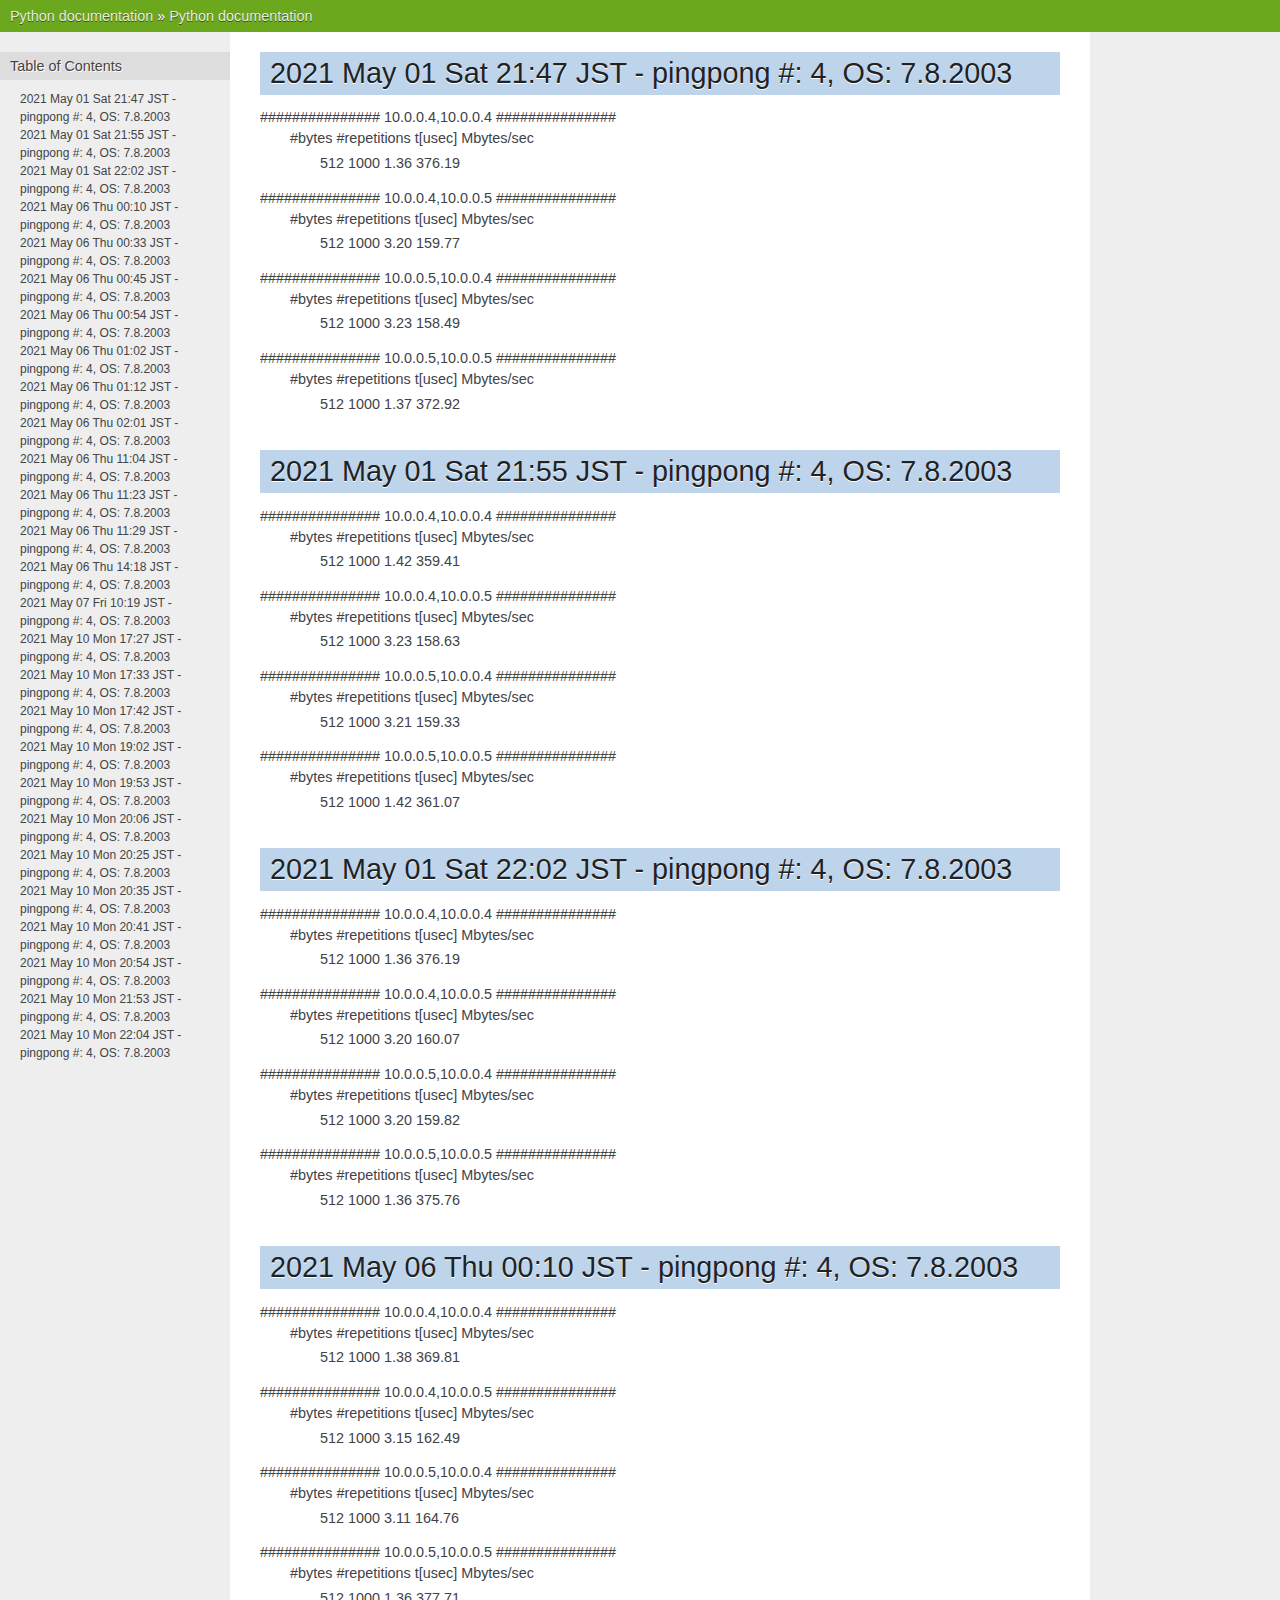
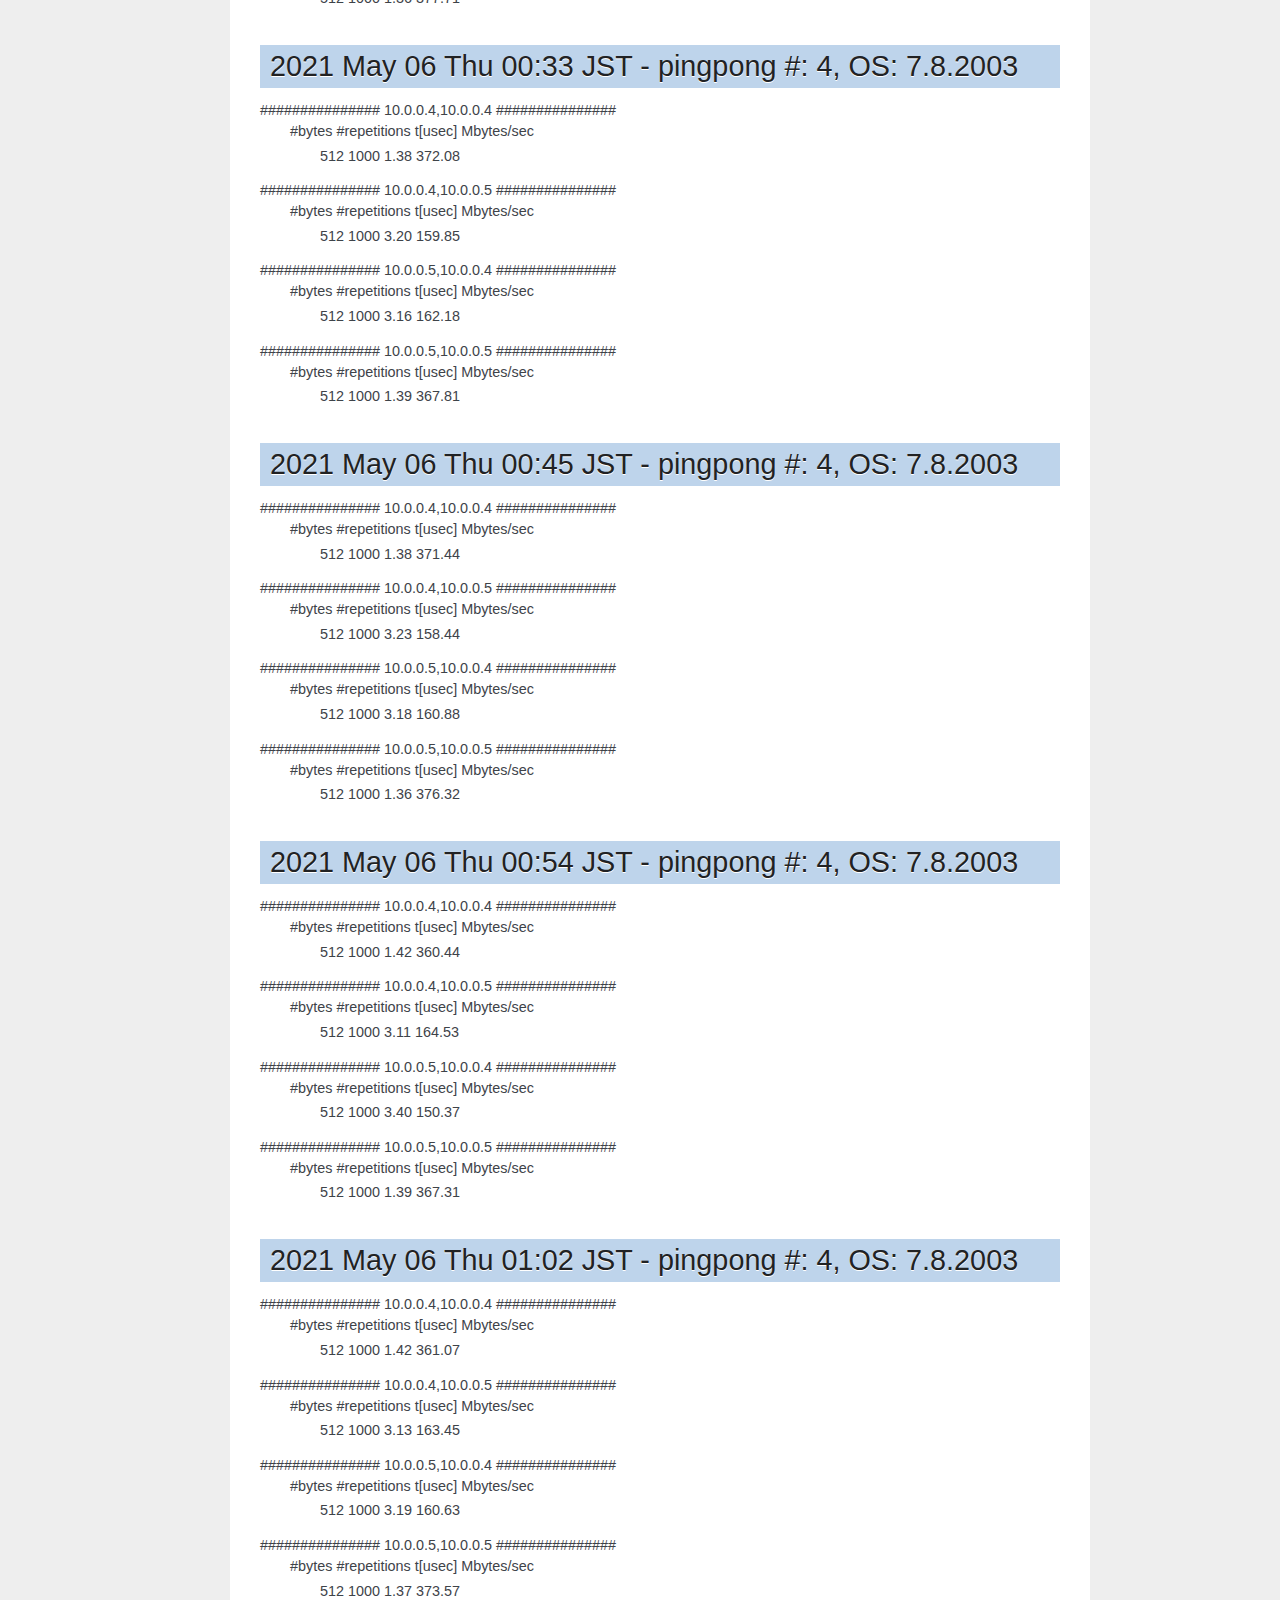
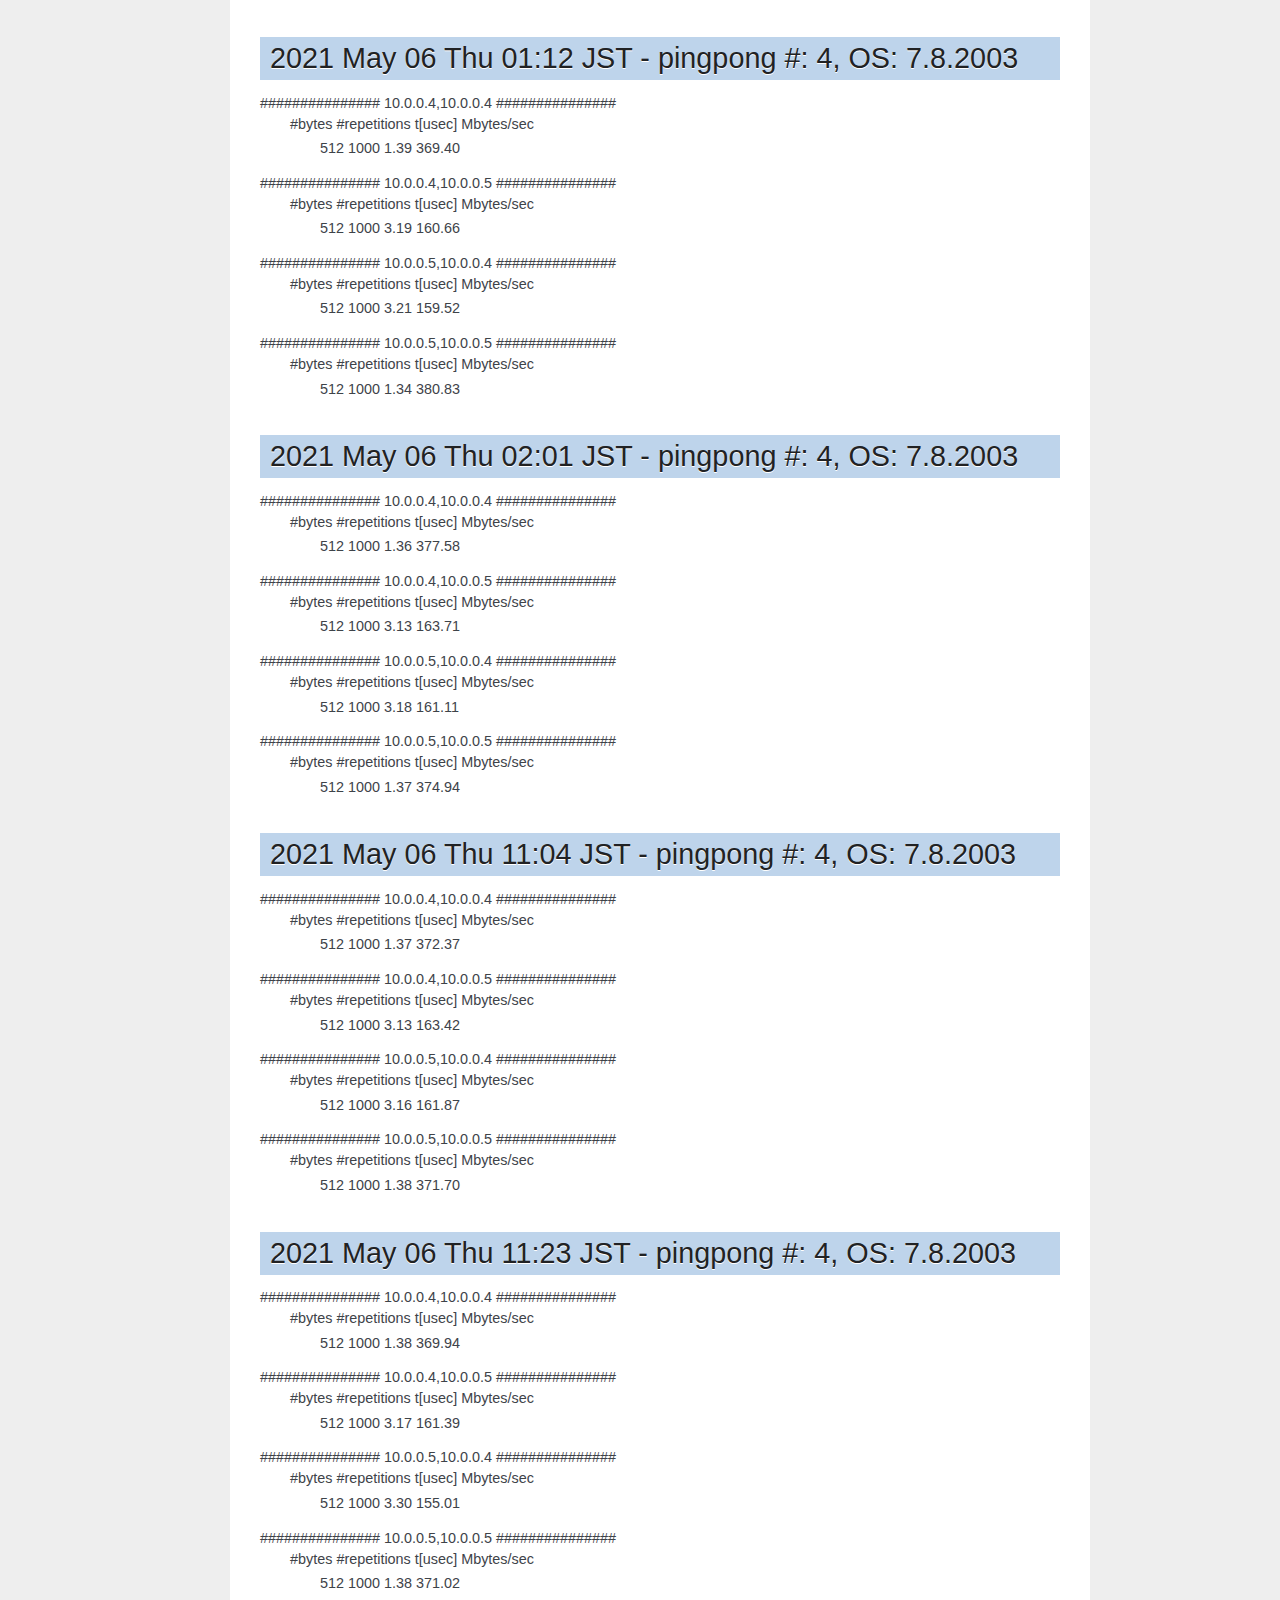
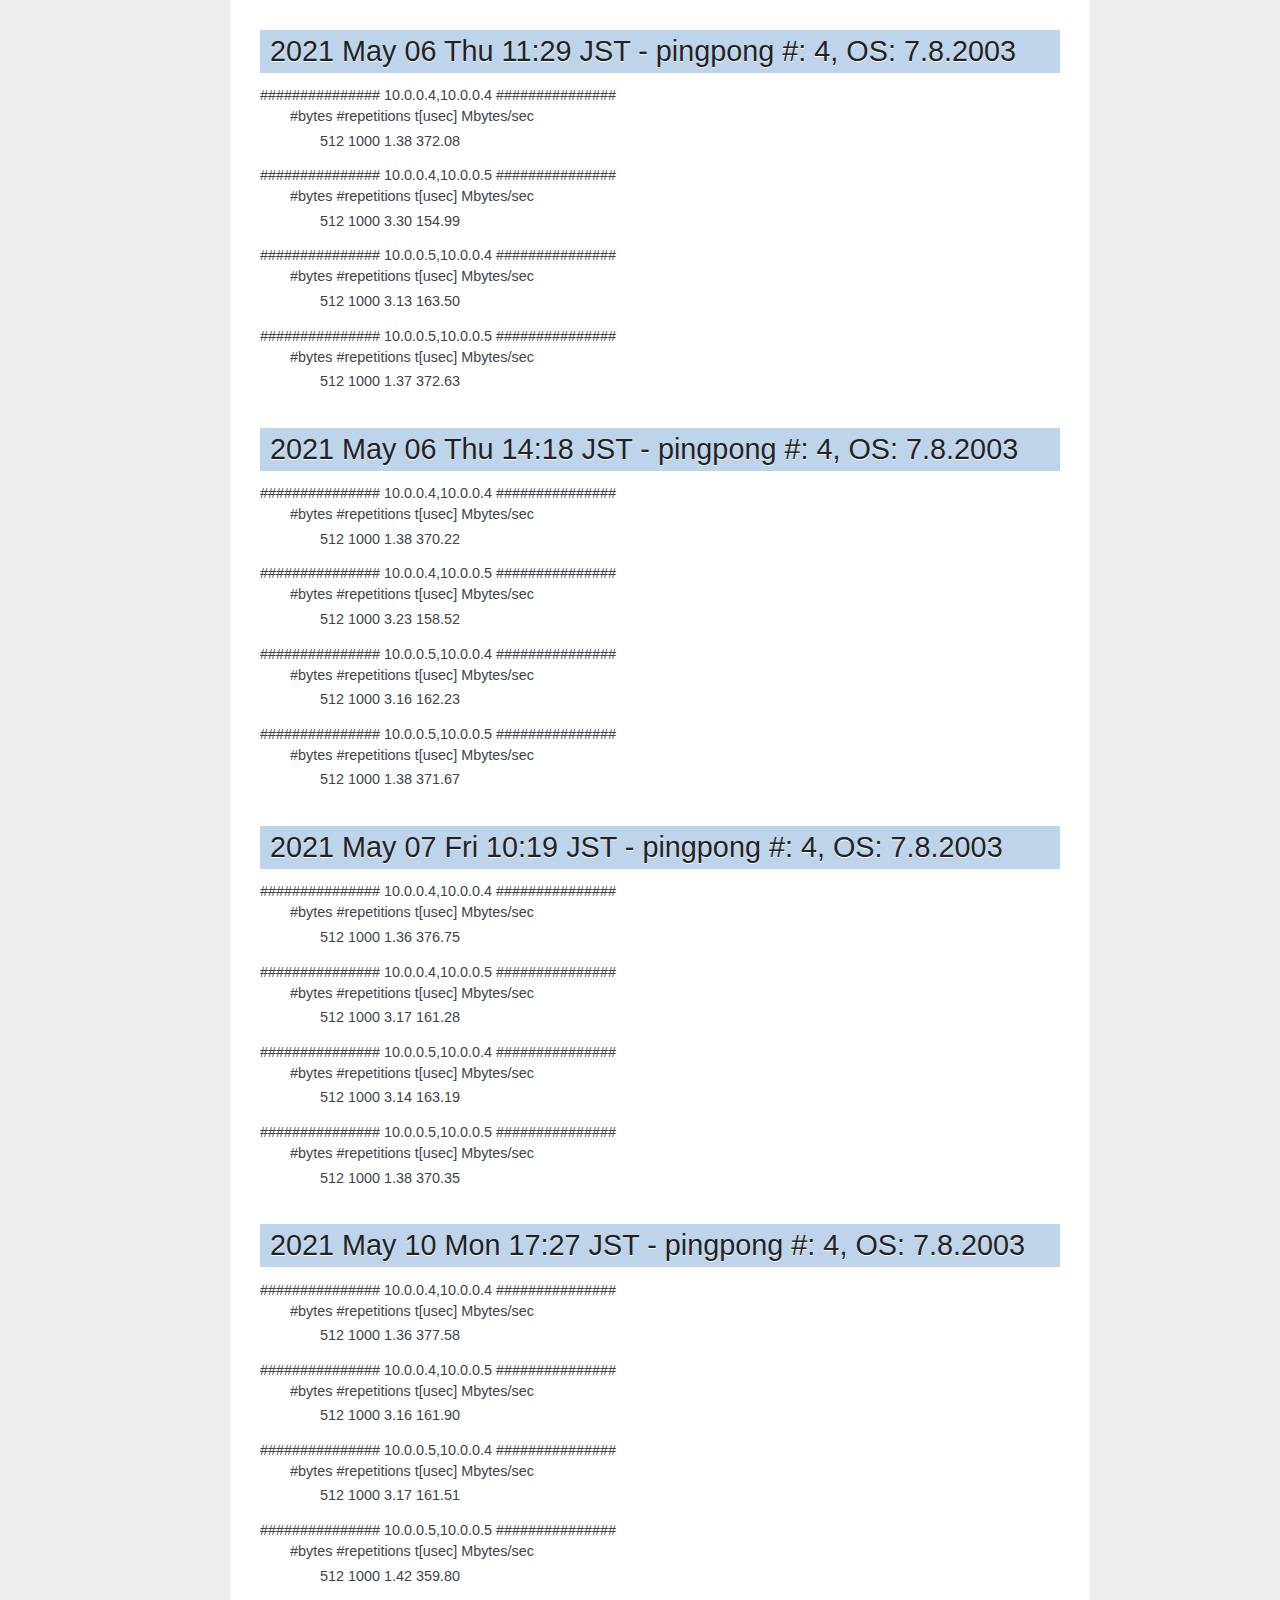
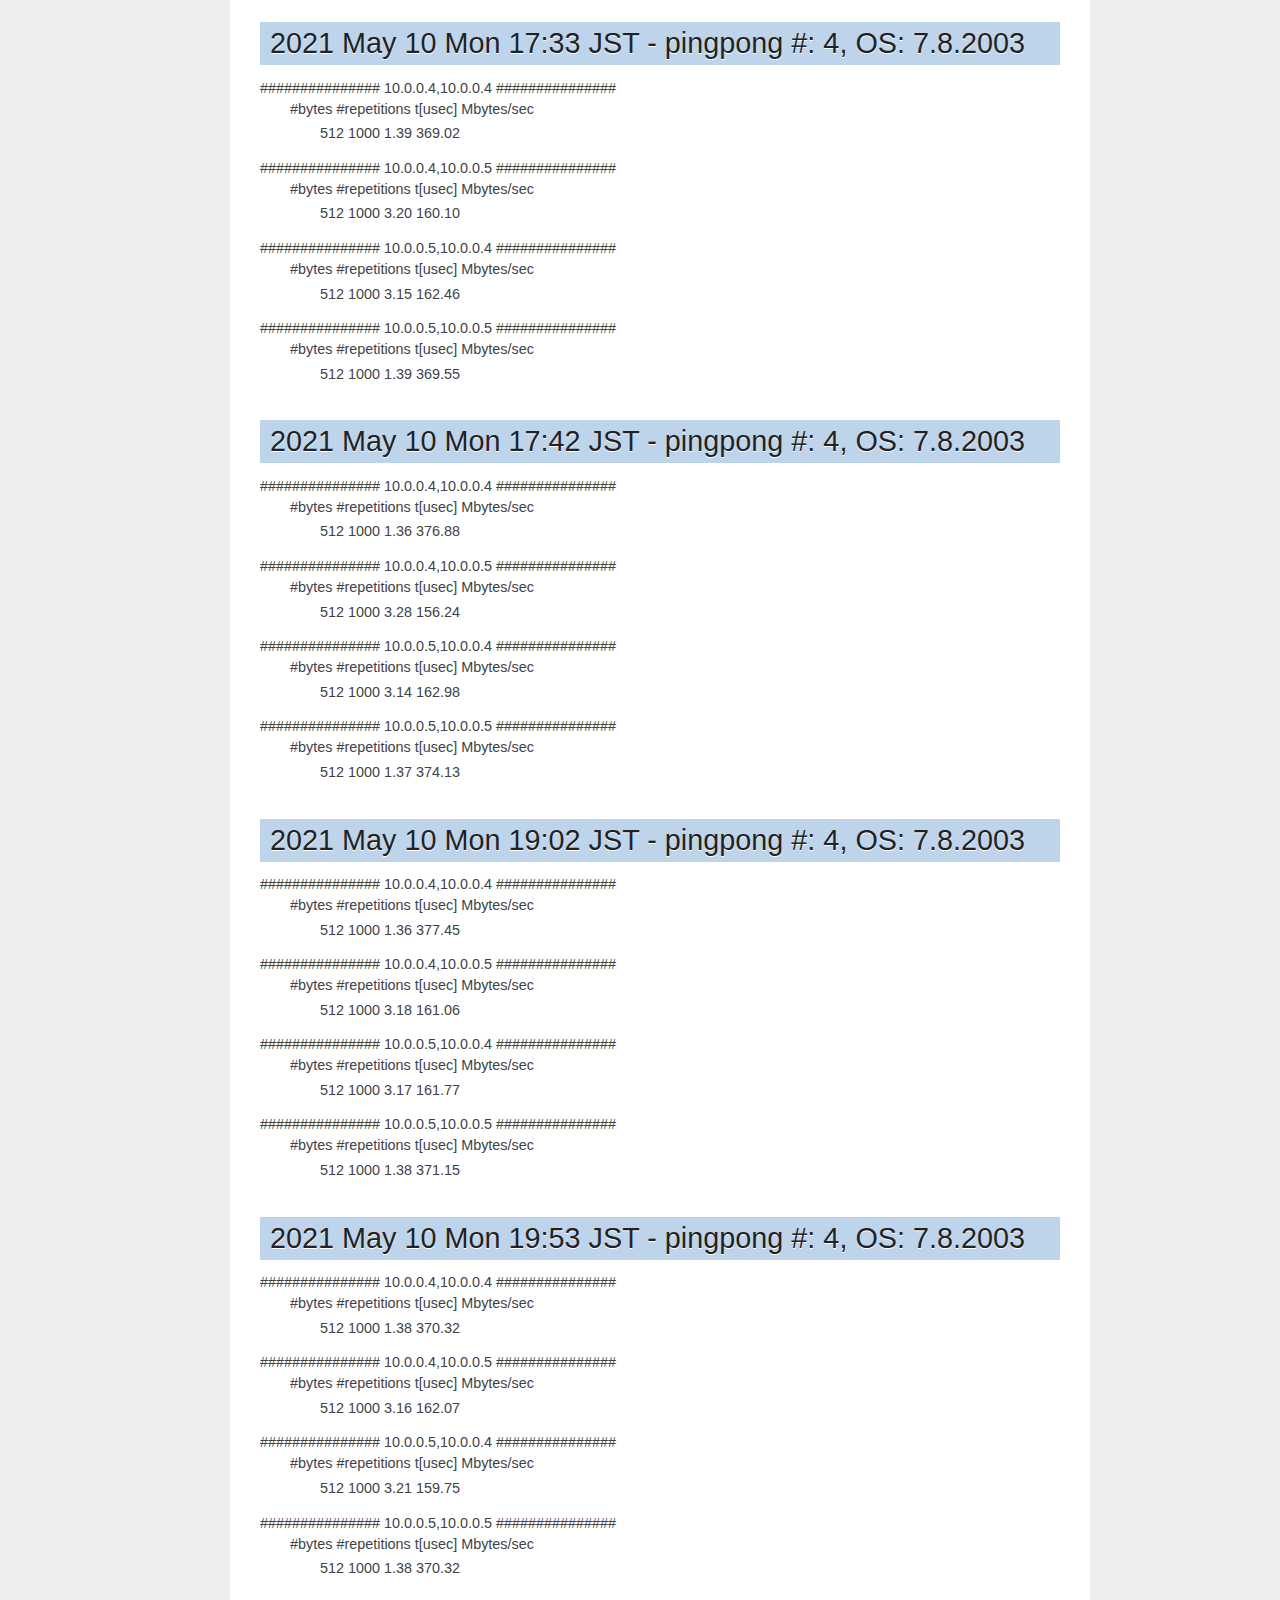
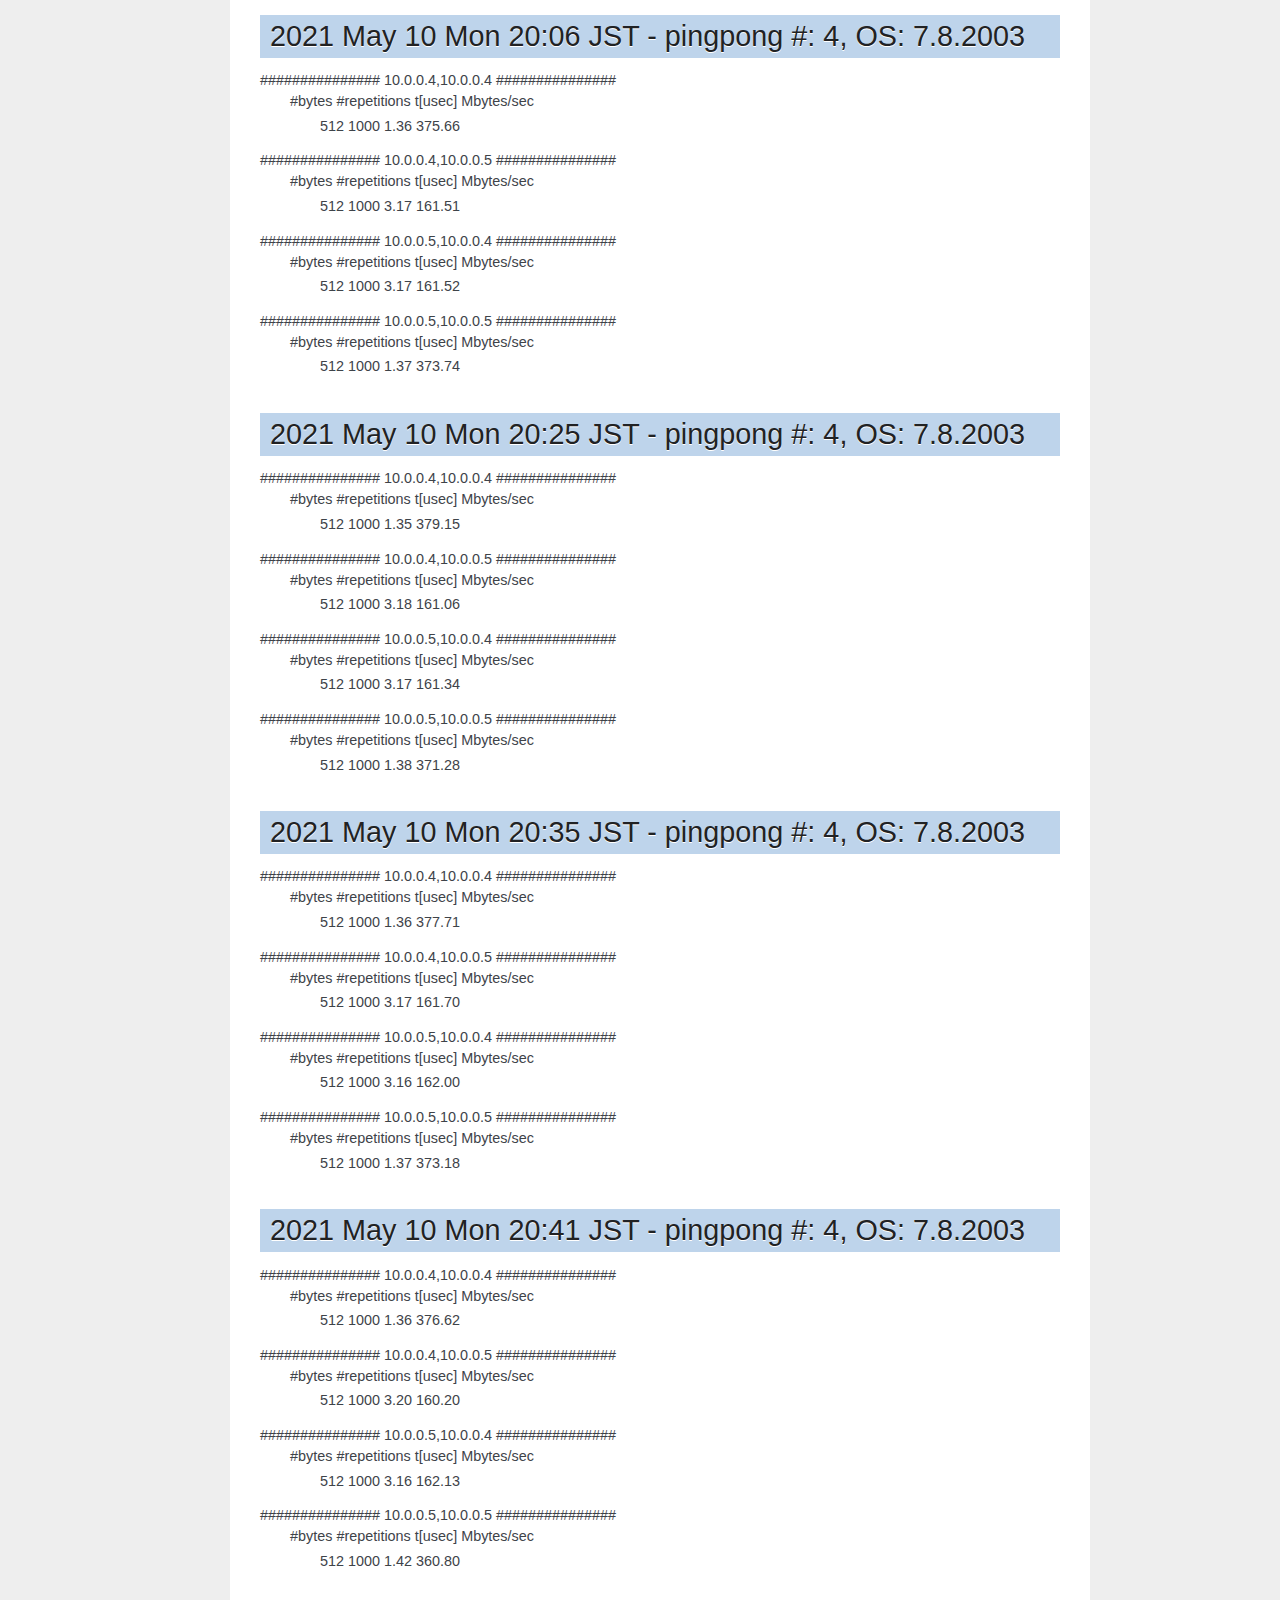
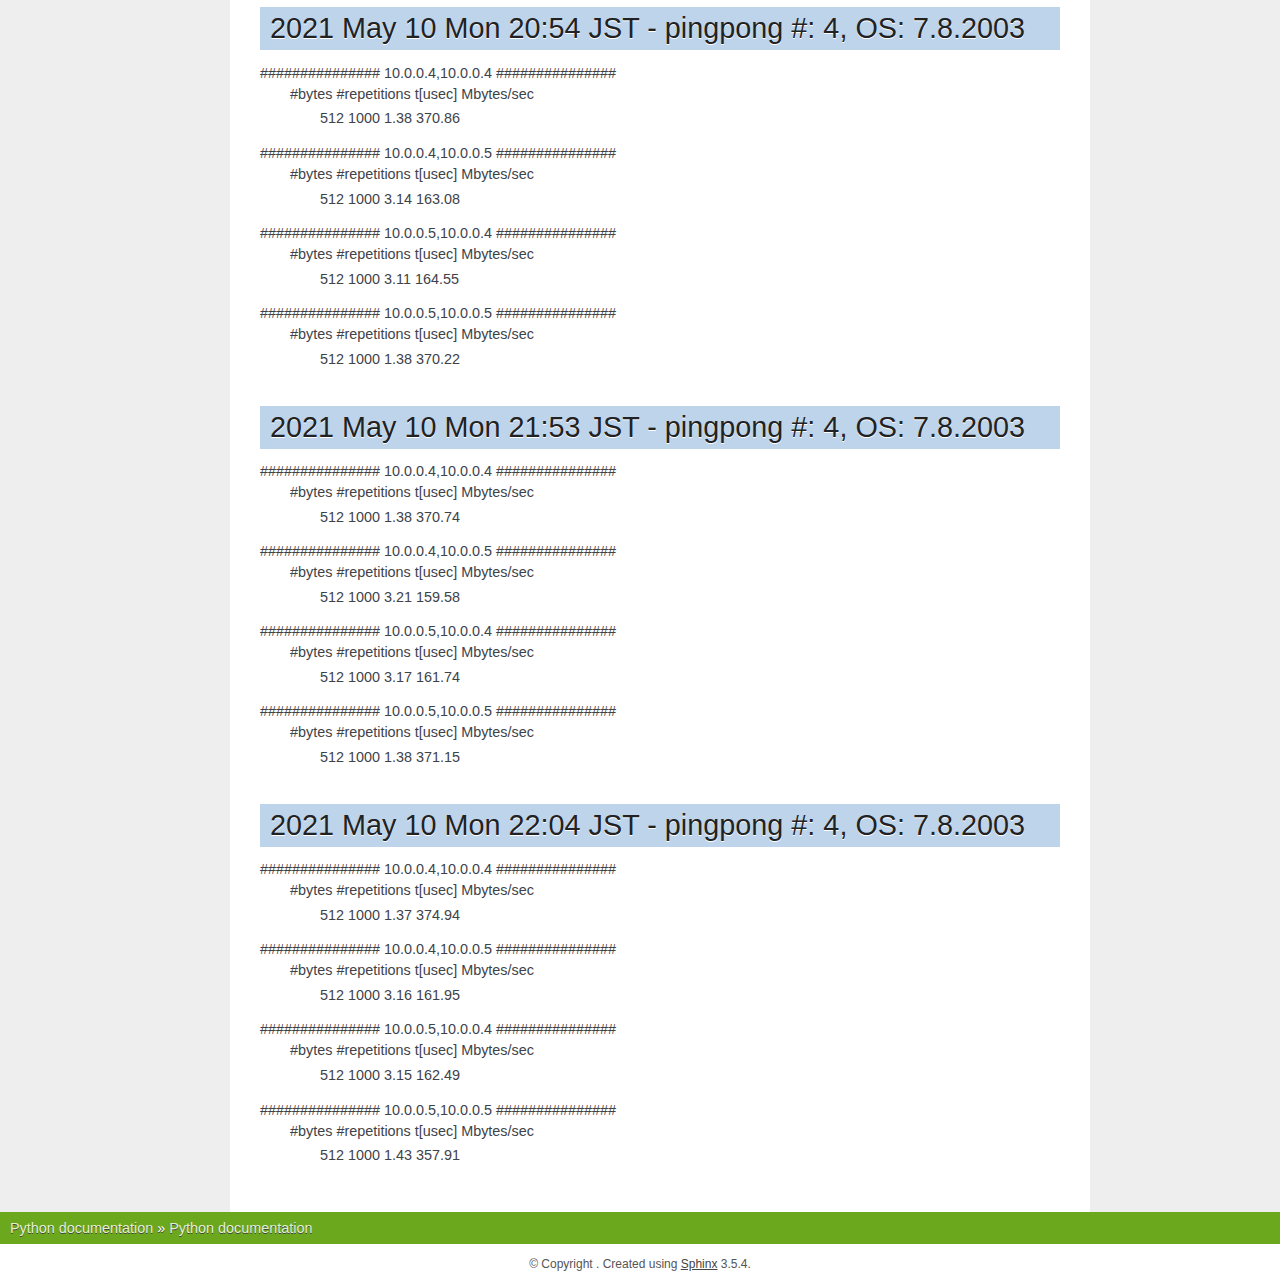
==== index.html @ d0d32f76 "auto build and upload" ====
<!DOCTYPE html>

<html>
  <head>
    <meta charset="utf-8" />
    <meta name="viewport" content="width=device-width, initial-scale=1.0" />
    <title>Python documentation</title>
    <link rel="stylesheet" href="_static/pygments.css" type="text/css" />
    <link rel="stylesheet" href="_static/nature.css" type="text/css" />
    <script id="documentation_options" data-url_root="./" src="_static/documentation_options.js"></script>
    <script src="_static/jquery.js"></script>
    <script src="_static/underscore.js"></script>
    <script src="_static/doctools.js"></script>
    <link rel="index" title="Index" href="genindex.html" />
    <link rel="search" title="Search" href="search.html" /> 
  </head><body>
    <div class="related" role="navigation" aria-label="related navigation">
      <h3>Navigation</h3>
      <ul>
        <li class="nav-item nav-item-0"><a href="#">Python  documentation</a> &#187;</li>
        <li class="nav-item nav-item-this"><a href="">Python  documentation</a></li> 
      </ul>
    </div>  

    <div class="document">
      <div class="documentwrapper">
        <div class="bodywrapper">
          <div class="body" role="main">
            
  <div class="toctree-wrapper compound">
<span id="document-result/result-20210501_2147"></span><div class="section" id="may-01-sat-21-47-jst-pingpong-4-os-7-8-2003">
<h1>2021 May 01 Sat 21:47 JST - pingpong #: 4, OS: 7.8.2003<a class="headerlink" href="#may-01-sat-21-47-jst-pingpong-4-os-7-8-2003" title="Permalink to this headline">¶</a></h1>
<dl class="simple">
<dt>############### 10.0.0.4,10.0.0.4 ###############</dt><dd><dl class="simple">
<dt>#bytes #repetitions      t[usec]   Mbytes/sec</dt><dd><p>512         1000         1.36       376.19</p>
</dd>
</dl>
</dd>
<dt>############### 10.0.0.4,10.0.0.5 ###############</dt><dd><dl class="simple">
<dt>#bytes #repetitions      t[usec]   Mbytes/sec</dt><dd><p>512         1000         3.20       159.77</p>
</dd>
</dl>
</dd>
<dt>############### 10.0.0.5,10.0.0.4 ###############</dt><dd><dl class="simple">
<dt>#bytes #repetitions      t[usec]   Mbytes/sec</dt><dd><p>512         1000         3.23       158.49</p>
</dd>
</dl>
</dd>
<dt>############### 10.0.0.5,10.0.0.5 ###############</dt><dd><dl class="simple">
<dt>#bytes #repetitions      t[usec]   Mbytes/sec</dt><dd><p>512         1000         1.37       372.92</p>
</dd>
</dl>
</dd>
</dl>
</div>
<span id="document-result/result-20210501_2156"></span><div class="section" id="may-01-sat-21-55-jst-pingpong-4-os-7-8-2003">
<h1>2021 May 01 Sat 21:55 JST - pingpong #: 4, OS: 7.8.2003<a class="headerlink" href="#may-01-sat-21-55-jst-pingpong-4-os-7-8-2003" title="Permalink to this headline">¶</a></h1>
<dl class="simple">
<dt>############### 10.0.0.4,10.0.0.4 ###############</dt><dd><dl class="simple">
<dt>#bytes #repetitions      t[usec]   Mbytes/sec</dt><dd><p>512         1000         1.42       359.41</p>
</dd>
</dl>
</dd>
<dt>############### 10.0.0.4,10.0.0.5 ###############</dt><dd><dl class="simple">
<dt>#bytes #repetitions      t[usec]   Mbytes/sec</dt><dd><p>512         1000         3.23       158.63</p>
</dd>
</dl>
</dd>
<dt>############### 10.0.0.5,10.0.0.4 ###############</dt><dd><dl class="simple">
<dt>#bytes #repetitions      t[usec]   Mbytes/sec</dt><dd><p>512         1000         3.21       159.33</p>
</dd>
</dl>
</dd>
<dt>############### 10.0.0.5,10.0.0.5 ###############</dt><dd><dl class="simple">
<dt>#bytes #repetitions      t[usec]   Mbytes/sec</dt><dd><p>512         1000         1.42       361.07</p>
</dd>
</dl>
</dd>
</dl>
</div>
<span id="document-result/result-20210501_2202"></span><div class="section" id="may-01-sat-22-02-jst-pingpong-4-os-7-8-2003">
<h1>2021 May 01 Sat 22:02 JST - pingpong #: 4, OS: 7.8.2003<a class="headerlink" href="#may-01-sat-22-02-jst-pingpong-4-os-7-8-2003" title="Permalink to this headline">¶</a></h1>
<dl class="simple">
<dt>############### 10.0.0.4,10.0.0.4 ###############</dt><dd><dl class="simple">
<dt>#bytes #repetitions      t[usec]   Mbytes/sec</dt><dd><p>512         1000         1.36       376.19</p>
</dd>
</dl>
</dd>
<dt>############### 10.0.0.4,10.0.0.5 ###############</dt><dd><dl class="simple">
<dt>#bytes #repetitions      t[usec]   Mbytes/sec</dt><dd><p>512         1000         3.20       160.07</p>
</dd>
</dl>
</dd>
<dt>############### 10.0.0.5,10.0.0.4 ###############</dt><dd><dl class="simple">
<dt>#bytes #repetitions      t[usec]   Mbytes/sec</dt><dd><p>512         1000         3.20       159.82</p>
</dd>
</dl>
</dd>
<dt>############### 10.0.0.5,10.0.0.5 ###############</dt><dd><dl class="simple">
<dt>#bytes #repetitions      t[usec]   Mbytes/sec</dt><dd><p>512         1000         1.36       375.76</p>
</dd>
</dl>
</dd>
</dl>
</div>
<span id="document-result/result-20210506_0011"></span><div class="section" id="may-06-thu-00-10-jst-pingpong-4-os-7-8-2003">
<h1>2021 May 06 Thu 00:10 JST - pingpong #: 4, OS: 7.8.2003<a class="headerlink" href="#may-06-thu-00-10-jst-pingpong-4-os-7-8-2003" title="Permalink to this headline">¶</a></h1>
<dl class="simple">
<dt>############### 10.0.0.4,10.0.0.4 ###############</dt><dd><dl class="simple">
<dt>#bytes #repetitions      t[usec]   Mbytes/sec</dt><dd><p>512         1000         1.38       369.81</p>
</dd>
</dl>
</dd>
<dt>############### 10.0.0.4,10.0.0.5 ###############</dt><dd><dl class="simple">
<dt>#bytes #repetitions      t[usec]   Mbytes/sec</dt><dd><p>512         1000         3.15       162.49</p>
</dd>
</dl>
</dd>
<dt>############### 10.0.0.5,10.0.0.4 ###############</dt><dd><dl class="simple">
<dt>#bytes #repetitions      t[usec]   Mbytes/sec</dt><dd><p>512         1000         3.11       164.76</p>
</dd>
</dl>
</dd>
<dt>############### 10.0.0.5,10.0.0.5 ###############</dt><dd><dl class="simple">
<dt>#bytes #repetitions      t[usec]   Mbytes/sec</dt><dd><p>512         1000         1.36       377.71</p>
</dd>
</dl>
</dd>
</dl>
</div>
<span id="document-result/result-20210506_0034"></span><div class="section" id="may-06-thu-00-33-jst-pingpong-4-os-7-8-2003">
<h1>2021 May 06 Thu 00:33 JST - pingpong #: 4, OS: 7.8.2003<a class="headerlink" href="#may-06-thu-00-33-jst-pingpong-4-os-7-8-2003" title="Permalink to this headline">¶</a></h1>
<dl class="simple">
<dt>############### 10.0.0.4,10.0.0.4 ###############</dt><dd><dl class="simple">
<dt>#bytes #repetitions      t[usec]   Mbytes/sec</dt><dd><p>512         1000         1.38       372.08</p>
</dd>
</dl>
</dd>
<dt>############### 10.0.0.4,10.0.0.5 ###############</dt><dd><dl class="simple">
<dt>#bytes #repetitions      t[usec]   Mbytes/sec</dt><dd><p>512         1000         3.20       159.85</p>
</dd>
</dl>
</dd>
<dt>############### 10.0.0.5,10.0.0.4 ###############</dt><dd><dl class="simple">
<dt>#bytes #repetitions      t[usec]   Mbytes/sec</dt><dd><p>512         1000         3.16       162.18</p>
</dd>
</dl>
</dd>
<dt>############### 10.0.0.5,10.0.0.5 ###############</dt><dd><dl class="simple">
<dt>#bytes #repetitions      t[usec]   Mbytes/sec</dt><dd><p>512         1000         1.39       367.81</p>
</dd>
</dl>
</dd>
</dl>
</div>
<span id="document-result/result-20210506_0046"></span><div class="section" id="may-06-thu-00-45-jst-pingpong-4-os-7-8-2003">
<h1>2021 May 06 Thu 00:45 JST - pingpong #: 4, OS: 7.8.2003<a class="headerlink" href="#may-06-thu-00-45-jst-pingpong-4-os-7-8-2003" title="Permalink to this headline">¶</a></h1>
<dl class="simple">
<dt>############### 10.0.0.4,10.0.0.4 ###############</dt><dd><dl class="simple">
<dt>#bytes #repetitions      t[usec]   Mbytes/sec</dt><dd><p>512         1000         1.38       371.44</p>
</dd>
</dl>
</dd>
<dt>############### 10.0.0.4,10.0.0.5 ###############</dt><dd><dl class="simple">
<dt>#bytes #repetitions      t[usec]   Mbytes/sec</dt><dd><p>512         1000         3.23       158.44</p>
</dd>
</dl>
</dd>
<dt>############### 10.0.0.5,10.0.0.4 ###############</dt><dd><dl class="simple">
<dt>#bytes #repetitions      t[usec]   Mbytes/sec</dt><dd><p>512         1000         3.18       160.88</p>
</dd>
</dl>
</dd>
<dt>############### 10.0.0.5,10.0.0.5 ###############</dt><dd><dl class="simple">
<dt>#bytes #repetitions      t[usec]   Mbytes/sec</dt><dd><p>512         1000         1.36       376.32</p>
</dd>
</dl>
</dd>
</dl>
</div>
<span id="document-result/result-20210506_0055"></span><div class="section" id="may-06-thu-00-54-jst-pingpong-4-os-7-8-2003">
<h1>2021 May 06 Thu 00:54 JST - pingpong #: 4, OS: 7.8.2003<a class="headerlink" href="#may-06-thu-00-54-jst-pingpong-4-os-7-8-2003" title="Permalink to this headline">¶</a></h1>
<dl class="simple">
<dt>############### 10.0.0.4,10.0.0.4 ###############</dt><dd><dl class="simple">
<dt>#bytes #repetitions      t[usec]   Mbytes/sec</dt><dd><p>512         1000         1.42       360.44</p>
</dd>
</dl>
</dd>
<dt>############### 10.0.0.4,10.0.0.5 ###############</dt><dd><dl class="simple">
<dt>#bytes #repetitions      t[usec]   Mbytes/sec</dt><dd><p>512         1000         3.11       164.53</p>
</dd>
</dl>
</dd>
<dt>############### 10.0.0.5,10.0.0.4 ###############</dt><dd><dl class="simple">
<dt>#bytes #repetitions      t[usec]   Mbytes/sec</dt><dd><p>512         1000         3.40       150.37</p>
</dd>
</dl>
</dd>
<dt>############### 10.0.0.5,10.0.0.5 ###############</dt><dd><dl class="simple">
<dt>#bytes #repetitions      t[usec]   Mbytes/sec</dt><dd><p>512         1000         1.39       367.31</p>
</dd>
</dl>
</dd>
</dl>
</div>
<span id="document-result/result-20210506_0103"></span><div class="section" id="may-06-thu-01-02-jst-pingpong-4-os-7-8-2003">
<h1>2021 May 06 Thu 01:02 JST - pingpong #: 4, OS: 7.8.2003<a class="headerlink" href="#may-06-thu-01-02-jst-pingpong-4-os-7-8-2003" title="Permalink to this headline">¶</a></h1>
<dl class="simple">
<dt>############### 10.0.0.4,10.0.0.4 ###############</dt><dd><dl class="simple">
<dt>#bytes #repetitions      t[usec]   Mbytes/sec</dt><dd><p>512         1000         1.42       361.07</p>
</dd>
</dl>
</dd>
<dt>############### 10.0.0.4,10.0.0.5 ###############</dt><dd><dl class="simple">
<dt>#bytes #repetitions      t[usec]   Mbytes/sec</dt><dd><p>512         1000         3.13       163.45</p>
</dd>
</dl>
</dd>
<dt>############### 10.0.0.5,10.0.0.4 ###############</dt><dd><dl class="simple">
<dt>#bytes #repetitions      t[usec]   Mbytes/sec</dt><dd><p>512         1000         3.19       160.63</p>
</dd>
</dl>
</dd>
<dt>############### 10.0.0.5,10.0.0.5 ###############</dt><dd><dl class="simple">
<dt>#bytes #repetitions      t[usec]   Mbytes/sec</dt><dd><p>512         1000         1.37       373.57</p>
</dd>
</dl>
</dd>
</dl>
</div>
<span id="document-result/result-20210506_0113"></span><div class="section" id="may-06-thu-01-12-jst-pingpong-4-os-7-8-2003">
<h1>2021 May 06 Thu 01:12 JST - pingpong #: 4, OS: 7.8.2003<a class="headerlink" href="#may-06-thu-01-12-jst-pingpong-4-os-7-8-2003" title="Permalink to this headline">¶</a></h1>
<dl class="simple">
<dt>############### 10.0.0.4,10.0.0.4 ###############</dt><dd><dl class="simple">
<dt>#bytes #repetitions      t[usec]   Mbytes/sec</dt><dd><p>512         1000         1.39       369.40</p>
</dd>
</dl>
</dd>
<dt>############### 10.0.0.4,10.0.0.5 ###############</dt><dd><dl class="simple">
<dt>#bytes #repetitions      t[usec]   Mbytes/sec</dt><dd><p>512         1000         3.19       160.66</p>
</dd>
</dl>
</dd>
<dt>############### 10.0.0.5,10.0.0.4 ###############</dt><dd><dl class="simple">
<dt>#bytes #repetitions      t[usec]   Mbytes/sec</dt><dd><p>512         1000         3.21       159.52</p>
</dd>
</dl>
</dd>
<dt>############### 10.0.0.5,10.0.0.5 ###############</dt><dd><dl class="simple">
<dt>#bytes #repetitions      t[usec]   Mbytes/sec</dt><dd><p>512         1000         1.34       380.83</p>
</dd>
</dl>
</dd>
</dl>
</div>
<span id="document-result/result-20210506_0201"></span><div class="section" id="may-06-thu-02-01-jst-pingpong-4-os-7-8-2003">
<h1>2021 May 06 Thu 02:01 JST - pingpong #: 4, OS: 7.8.2003<a class="headerlink" href="#may-06-thu-02-01-jst-pingpong-4-os-7-8-2003" title="Permalink to this headline">¶</a></h1>
<dl class="simple">
<dt>############### 10.0.0.4,10.0.0.4 ###############</dt><dd><dl class="simple">
<dt>#bytes #repetitions      t[usec]   Mbytes/sec</dt><dd><p>512         1000         1.36       377.58</p>
</dd>
</dl>
</dd>
<dt>############### 10.0.0.4,10.0.0.5 ###############</dt><dd><dl class="simple">
<dt>#bytes #repetitions      t[usec]   Mbytes/sec</dt><dd><p>512         1000         3.13       163.71</p>
</dd>
</dl>
</dd>
<dt>############### 10.0.0.5,10.0.0.4 ###############</dt><dd><dl class="simple">
<dt>#bytes #repetitions      t[usec]   Mbytes/sec</dt><dd><p>512         1000         3.18       161.11</p>
</dd>
</dl>
</dd>
<dt>############### 10.0.0.5,10.0.0.5 ###############</dt><dd><dl class="simple">
<dt>#bytes #repetitions      t[usec]   Mbytes/sec</dt><dd><p>512         1000         1.37       374.94</p>
</dd>
</dl>
</dd>
</dl>
</div>
<span id="document-result/result-20210506_0205"></span><div class="section" id="may-06-thu-11-04-jst-pingpong-4-os-7-8-2003">
<h1>2021 May 06 Thu 11:04 JST - pingpong #: 4, OS: 7.8.2003<a class="headerlink" href="#may-06-thu-11-04-jst-pingpong-4-os-7-8-2003" title="Permalink to this headline">¶</a></h1>
<dl class="simple">
<dt>############### 10.0.0.4,10.0.0.4 ###############</dt><dd><dl class="simple">
<dt>#bytes #repetitions      t[usec]   Mbytes/sec</dt><dd><p>512         1000         1.37       372.37</p>
</dd>
</dl>
</dd>
<dt>############### 10.0.0.4,10.0.0.5 ###############</dt><dd><dl class="simple">
<dt>#bytes #repetitions      t[usec]   Mbytes/sec</dt><dd><p>512         1000         3.13       163.42</p>
</dd>
</dl>
</dd>
<dt>############### 10.0.0.5,10.0.0.4 ###############</dt><dd><dl class="simple">
<dt>#bytes #repetitions      t[usec]   Mbytes/sec</dt><dd><p>512         1000         3.16       161.87</p>
</dd>
</dl>
</dd>
<dt>############### 10.0.0.5,10.0.0.5 ###############</dt><dd><dl class="simple">
<dt>#bytes #repetitions      t[usec]   Mbytes/sec</dt><dd><p>512         1000         1.38       371.70</p>
</dd>
</dl>
</dd>
</dl>
</div>
<span id="document-result/result-20210506_0224"></span><div class="section" id="may-06-thu-11-23-jst-pingpong-4-os-7-8-2003">
<h1>2021 May 06 Thu 11:23 JST - pingpong #: 4, OS: 7.8.2003<a class="headerlink" href="#may-06-thu-11-23-jst-pingpong-4-os-7-8-2003" title="Permalink to this headline">¶</a></h1>
<dl class="simple">
<dt>############### 10.0.0.4,10.0.0.4 ###############</dt><dd><dl class="simple">
<dt>#bytes #repetitions      t[usec]   Mbytes/sec</dt><dd><p>512         1000         1.38       369.94</p>
</dd>
</dl>
</dd>
<dt>############### 10.0.0.4,10.0.0.5 ###############</dt><dd><dl class="simple">
<dt>#bytes #repetitions      t[usec]   Mbytes/sec</dt><dd><p>512         1000         3.17       161.39</p>
</dd>
</dl>
</dd>
<dt>############### 10.0.0.5,10.0.0.4 ###############</dt><dd><dl class="simple">
<dt>#bytes #repetitions      t[usec]   Mbytes/sec</dt><dd><p>512         1000         3.30       155.01</p>
</dd>
</dl>
</dd>
<dt>############### 10.0.0.5,10.0.0.5 ###############</dt><dd><dl class="simple">
<dt>#bytes #repetitions      t[usec]   Mbytes/sec</dt><dd><p>512         1000         1.38       371.02</p>
</dd>
</dl>
</dd>
</dl>
</div>
<span id="document-result/result-20210506_0230"></span><div class="section" id="may-06-thu-11-29-jst-pingpong-4-os-7-8-2003">
<h1>2021 May 06 Thu 11:29 JST - pingpong #: 4, OS: 7.8.2003<a class="headerlink" href="#may-06-thu-11-29-jst-pingpong-4-os-7-8-2003" title="Permalink to this headline">¶</a></h1>
<dl class="simple">
<dt>############### 10.0.0.4,10.0.0.4 ###############</dt><dd><dl class="simple">
<dt>#bytes #repetitions      t[usec]   Mbytes/sec</dt><dd><p>512         1000         1.38       372.08</p>
</dd>
</dl>
</dd>
<dt>############### 10.0.0.4,10.0.0.5 ###############</dt><dd><dl class="simple">
<dt>#bytes #repetitions      t[usec]   Mbytes/sec</dt><dd><p>512         1000         3.30       154.99</p>
</dd>
</dl>
</dd>
<dt>############### 10.0.0.5,10.0.0.4 ###############</dt><dd><dl class="simple">
<dt>#bytes #repetitions      t[usec]   Mbytes/sec</dt><dd><p>512         1000         3.13       163.50</p>
</dd>
</dl>
</dd>
<dt>############### 10.0.0.5,10.0.0.5 ###############</dt><dd><dl class="simple">
<dt>#bytes #repetitions      t[usec]   Mbytes/sec</dt><dd><p>512         1000         1.37       372.63</p>
</dd>
</dl>
</dd>
</dl>
</div>
<span id="document-result/result-20210506_0518"></span><div class="section" id="may-06-thu-14-18-jst-pingpong-4-os-7-8-2003">
<h1>2021 May 06 Thu 14:18 JST - pingpong #: 4, OS: 7.8.2003<a class="headerlink" href="#may-06-thu-14-18-jst-pingpong-4-os-7-8-2003" title="Permalink to this headline">¶</a></h1>
<dl class="simple">
<dt>############### 10.0.0.4,10.0.0.4 ###############</dt><dd><dl class="simple">
<dt>#bytes #repetitions      t[usec]   Mbytes/sec</dt><dd><p>512         1000         1.38       370.22</p>
</dd>
</dl>
</dd>
<dt>############### 10.0.0.4,10.0.0.5 ###############</dt><dd><dl class="simple">
<dt>#bytes #repetitions      t[usec]   Mbytes/sec</dt><dd><p>512         1000         3.23       158.52</p>
</dd>
</dl>
</dd>
<dt>############### 10.0.0.5,10.0.0.4 ###############</dt><dd><dl class="simple">
<dt>#bytes #repetitions      t[usec]   Mbytes/sec</dt><dd><p>512         1000         3.16       162.23</p>
</dd>
</dl>
</dd>
<dt>############### 10.0.0.5,10.0.0.5 ###############</dt><dd><dl class="simple">
<dt>#bytes #repetitions      t[usec]   Mbytes/sec</dt><dd><p>512         1000         1.38       371.67</p>
</dd>
</dl>
</dd>
</dl>
</div>
<span id="document-result/result-20210507_0120"></span><div class="section" id="may-07-fri-10-19-jst-pingpong-4-os-7-8-2003">
<h1>2021 May 07 Fri 10:19 JST - pingpong #: 4, OS: 7.8.2003<a class="headerlink" href="#may-07-fri-10-19-jst-pingpong-4-os-7-8-2003" title="Permalink to this headline">¶</a></h1>
<dl class="simple">
<dt>############### 10.0.0.4,10.0.0.4 ###############</dt><dd><dl class="simple">
<dt>#bytes #repetitions      t[usec]   Mbytes/sec</dt><dd><p>512         1000         1.36       376.75</p>
</dd>
</dl>
</dd>
<dt>############### 10.0.0.4,10.0.0.5 ###############</dt><dd><dl class="simple">
<dt>#bytes #repetitions      t[usec]   Mbytes/sec</dt><dd><p>512         1000         3.17       161.28</p>
</dd>
</dl>
</dd>
<dt>############### 10.0.0.5,10.0.0.4 ###############</dt><dd><dl class="simple">
<dt>#bytes #repetitions      t[usec]   Mbytes/sec</dt><dd><p>512         1000         3.14       163.19</p>
</dd>
</dl>
</dd>
<dt>############### 10.0.0.5,10.0.0.5 ###############</dt><dd><dl class="simple">
<dt>#bytes #repetitions      t[usec]   Mbytes/sec</dt><dd><p>512         1000         1.38       370.35</p>
</dd>
</dl>
</dd>
</dl>
</div>
<span id="document-result/result-20210510_0828"></span><div class="section" id="may-10-mon-17-27-jst-pingpong-4-os-7-8-2003">
<h1>2021 May 10 Mon 17:27 JST - pingpong #: 4, OS: 7.8.2003<a class="headerlink" href="#may-10-mon-17-27-jst-pingpong-4-os-7-8-2003" title="Permalink to this headline">¶</a></h1>
<dl class="simple">
<dt>############### 10.0.0.4,10.0.0.4 ###############</dt><dd><dl class="simple">
<dt>#bytes #repetitions      t[usec]   Mbytes/sec</dt><dd><p>512         1000         1.36       377.58</p>
</dd>
</dl>
</dd>
<dt>############### 10.0.0.4,10.0.0.5 ###############</dt><dd><dl class="simple">
<dt>#bytes #repetitions      t[usec]   Mbytes/sec</dt><dd><p>512         1000         3.16       161.90</p>
</dd>
</dl>
</dd>
<dt>############### 10.0.0.5,10.0.0.4 ###############</dt><dd><dl class="simple">
<dt>#bytes #repetitions      t[usec]   Mbytes/sec</dt><dd><p>512         1000         3.17       161.51</p>
</dd>
</dl>
</dd>
<dt>############### 10.0.0.5,10.0.0.5 ###############</dt><dd><dl class="simple">
<dt>#bytes #repetitions      t[usec]   Mbytes/sec</dt><dd><p>512         1000         1.42       359.80</p>
</dd>
</dl>
</dd>
</dl>
</div>
<span id="document-result/result-20210510_0834"></span><div class="section" id="may-10-mon-17-33-jst-pingpong-4-os-7-8-2003">
<h1>2021 May 10 Mon 17:33 JST - pingpong #: 4, OS: 7.8.2003<a class="headerlink" href="#may-10-mon-17-33-jst-pingpong-4-os-7-8-2003" title="Permalink to this headline">¶</a></h1>
<dl class="simple">
<dt>############### 10.0.0.4,10.0.0.4 ###############</dt><dd><dl class="simple">
<dt>#bytes #repetitions      t[usec]   Mbytes/sec</dt><dd><p>512         1000         1.39       369.02</p>
</dd>
</dl>
</dd>
<dt>############### 10.0.0.4,10.0.0.5 ###############</dt><dd><dl class="simple">
<dt>#bytes #repetitions      t[usec]   Mbytes/sec</dt><dd><p>512         1000         3.20       160.10</p>
</dd>
</dl>
</dd>
<dt>############### 10.0.0.5,10.0.0.4 ###############</dt><dd><dl class="simple">
<dt>#bytes #repetitions      t[usec]   Mbytes/sec</dt><dd><p>512         1000         3.15       162.46</p>
</dd>
</dl>
</dd>
<dt>############### 10.0.0.5,10.0.0.5 ###############</dt><dd><dl class="simple">
<dt>#bytes #repetitions      t[usec]   Mbytes/sec</dt><dd><p>512         1000         1.39       369.55</p>
</dd>
</dl>
</dd>
</dl>
</div>
<span id="document-result/result-20210510_0842"></span><div class="section" id="may-10-mon-17-42-jst-pingpong-4-os-7-8-2003">
<h1>2021 May 10 Mon 17:42 JST - pingpong #: 4, OS: 7.8.2003<a class="headerlink" href="#may-10-mon-17-42-jst-pingpong-4-os-7-8-2003" title="Permalink to this headline">¶</a></h1>
<dl class="simple">
<dt>############### 10.0.0.4,10.0.0.4 ###############</dt><dd><dl class="simple">
<dt>#bytes #repetitions      t[usec]   Mbytes/sec</dt><dd><p>512         1000         1.36       376.88</p>
</dd>
</dl>
</dd>
<dt>############### 10.0.0.4,10.0.0.5 ###############</dt><dd><dl class="simple">
<dt>#bytes #repetitions      t[usec]   Mbytes/sec</dt><dd><p>512         1000         3.28       156.24</p>
</dd>
</dl>
</dd>
<dt>############### 10.0.0.5,10.0.0.4 ###############</dt><dd><dl class="simple">
<dt>#bytes #repetitions      t[usec]   Mbytes/sec</dt><dd><p>512         1000         3.14       162.98</p>
</dd>
</dl>
</dd>
<dt>############### 10.0.0.5,10.0.0.5 ###############</dt><dd><dl class="simple">
<dt>#bytes #repetitions      t[usec]   Mbytes/sec</dt><dd><p>512         1000         1.37       374.13</p>
</dd>
</dl>
</dd>
</dl>
</div>
<span id="document-result/result-20210510_1002"></span><div class="section" id="may-10-mon-19-02-jst-pingpong-4-os-7-8-2003">
<h1>2021 May 10 Mon 19:02 JST - pingpong #: 4, OS: 7.8.2003<a class="headerlink" href="#may-10-mon-19-02-jst-pingpong-4-os-7-8-2003" title="Permalink to this headline">¶</a></h1>
<dl class="simple">
<dt>############### 10.0.0.4,10.0.0.4 ###############</dt><dd><dl class="simple">
<dt>#bytes #repetitions      t[usec]   Mbytes/sec</dt><dd><p>512         1000         1.36       377.45</p>
</dd>
</dl>
</dd>
<dt>############### 10.0.0.4,10.0.0.5 ###############</dt><dd><dl class="simple">
<dt>#bytes #repetitions      t[usec]   Mbytes/sec</dt><dd><p>512         1000         3.18       161.06</p>
</dd>
</dl>
</dd>
<dt>############### 10.0.0.5,10.0.0.4 ###############</dt><dd><dl class="simple">
<dt>#bytes #repetitions      t[usec]   Mbytes/sec</dt><dd><p>512         1000         3.17       161.77</p>
</dd>
</dl>
</dd>
<dt>############### 10.0.0.5,10.0.0.5 ###############</dt><dd><dl class="simple">
<dt>#bytes #repetitions      t[usec]   Mbytes/sec</dt><dd><p>512         1000         1.38       371.15</p>
</dd>
</dl>
</dd>
</dl>
</div>
<span id="document-result/result-20210510_1054"></span><div class="section" id="may-10-mon-19-53-jst-pingpong-4-os-7-8-2003">
<h1>2021 May 10 Mon 19:53 JST - pingpong #: 4, OS: 7.8.2003<a class="headerlink" href="#may-10-mon-19-53-jst-pingpong-4-os-7-8-2003" title="Permalink to this headline">¶</a></h1>
<dl class="simple">
<dt>############### 10.0.0.4,10.0.0.4 ###############</dt><dd><dl class="simple">
<dt>#bytes #repetitions      t[usec]   Mbytes/sec</dt><dd><p>512         1000         1.38       370.32</p>
</dd>
</dl>
</dd>
<dt>############### 10.0.0.4,10.0.0.5 ###############</dt><dd><dl class="simple">
<dt>#bytes #repetitions      t[usec]   Mbytes/sec</dt><dd><p>512         1000         3.16       162.07</p>
</dd>
</dl>
</dd>
<dt>############### 10.0.0.5,10.0.0.4 ###############</dt><dd><dl class="simple">
<dt>#bytes #repetitions      t[usec]   Mbytes/sec</dt><dd><p>512         1000         3.21       159.75</p>
</dd>
</dl>
</dd>
<dt>############### 10.0.0.5,10.0.0.5 ###############</dt><dd><dl class="simple">
<dt>#bytes #repetitions      t[usec]   Mbytes/sec</dt><dd><p>512         1000         1.38       370.32</p>
</dd>
</dl>
</dd>
</dl>
</div>
<span id="document-result/result-20210510_1107"></span><div class="section" id="may-10-mon-20-06-jst-pingpong-4-os-7-8-2003">
<h1>2021 May 10 Mon 20:06 JST - pingpong #: 4, OS: 7.8.2003<a class="headerlink" href="#may-10-mon-20-06-jst-pingpong-4-os-7-8-2003" title="Permalink to this headline">¶</a></h1>
<dl class="simple">
<dt>############### 10.0.0.4,10.0.0.4 ###############</dt><dd><dl class="simple">
<dt>#bytes #repetitions      t[usec]   Mbytes/sec</dt><dd><p>512         1000         1.36       375.66</p>
</dd>
</dl>
</dd>
<dt>############### 10.0.0.4,10.0.0.5 ###############</dt><dd><dl class="simple">
<dt>#bytes #repetitions      t[usec]   Mbytes/sec</dt><dd><p>512         1000         3.17       161.51</p>
</dd>
</dl>
</dd>
<dt>############### 10.0.0.5,10.0.0.4 ###############</dt><dd><dl class="simple">
<dt>#bytes #repetitions      t[usec]   Mbytes/sec</dt><dd><p>512         1000         3.17       161.52</p>
</dd>
</dl>
</dd>
<dt>############### 10.0.0.5,10.0.0.5 ###############</dt><dd><dl class="simple">
<dt>#bytes #repetitions      t[usec]   Mbytes/sec</dt><dd><p>512         1000         1.37       373.74</p>
</dd>
</dl>
</dd>
</dl>
</div>
<span id="document-result/result-20210510_1126"></span><div class="section" id="may-10-mon-20-25-jst-pingpong-4-os-7-8-2003">
<h1>2021 May 10 Mon 20:25 JST - pingpong #: 4, OS: 7.8.2003<a class="headerlink" href="#may-10-mon-20-25-jst-pingpong-4-os-7-8-2003" title="Permalink to this headline">¶</a></h1>
<dl class="simple">
<dt>############### 10.0.0.4,10.0.0.4 ###############</dt><dd><dl class="simple">
<dt>#bytes #repetitions      t[usec]   Mbytes/sec</dt><dd><p>512         1000         1.35       379.15</p>
</dd>
</dl>
</dd>
<dt>############### 10.0.0.4,10.0.0.5 ###############</dt><dd><dl class="simple">
<dt>#bytes #repetitions      t[usec]   Mbytes/sec</dt><dd><p>512         1000         3.18       161.06</p>
</dd>
</dl>
</dd>
<dt>############### 10.0.0.5,10.0.0.4 ###############</dt><dd><dl class="simple">
<dt>#bytes #repetitions      t[usec]   Mbytes/sec</dt><dd><p>512         1000         3.17       161.34</p>
</dd>
</dl>
</dd>
<dt>############### 10.0.0.5,10.0.0.5 ###############</dt><dd><dl class="simple">
<dt>#bytes #repetitions      t[usec]   Mbytes/sec</dt><dd><p>512         1000         1.38       371.28</p>
</dd>
</dl>
</dd>
</dl>
</div>
<span id="document-result/result-20210510_1135"></span><div class="section" id="may-10-mon-20-35-jst-pingpong-4-os-7-8-2003">
<h1>2021 May 10 Mon 20:35 JST - pingpong #: 4, OS: 7.8.2003<a class="headerlink" href="#may-10-mon-20-35-jst-pingpong-4-os-7-8-2003" title="Permalink to this headline">¶</a></h1>
<dl class="simple">
<dt>############### 10.0.0.4,10.0.0.4 ###############</dt><dd><dl class="simple">
<dt>#bytes #repetitions      t[usec]   Mbytes/sec</dt><dd><p>512         1000         1.36       377.71</p>
</dd>
</dl>
</dd>
<dt>############### 10.0.0.4,10.0.0.5 ###############</dt><dd><dl class="simple">
<dt>#bytes #repetitions      t[usec]   Mbytes/sec</dt><dd><p>512         1000         3.17       161.70</p>
</dd>
</dl>
</dd>
<dt>############### 10.0.0.5,10.0.0.4 ###############</dt><dd><dl class="simple">
<dt>#bytes #repetitions      t[usec]   Mbytes/sec</dt><dd><p>512         1000         3.16       162.00</p>
</dd>
</dl>
</dd>
<dt>############### 10.0.0.5,10.0.0.5 ###############</dt><dd><dl class="simple">
<dt>#bytes #repetitions      t[usec]   Mbytes/sec</dt><dd><p>512         1000         1.37       373.18</p>
</dd>
</dl>
</dd>
</dl>
</div>
<span id="document-result/result-20210510_1142"></span><div class="section" id="may-10-mon-20-41-jst-pingpong-4-os-7-8-2003">
<h1>2021 May 10 Mon 20:41 JST - pingpong #: 4, OS: 7.8.2003<a class="headerlink" href="#may-10-mon-20-41-jst-pingpong-4-os-7-8-2003" title="Permalink to this headline">¶</a></h1>
<dl class="simple">
<dt>############### 10.0.0.4,10.0.0.4 ###############</dt><dd><dl class="simple">
<dt>#bytes #repetitions      t[usec]   Mbytes/sec</dt><dd><p>512         1000         1.36       376.62</p>
</dd>
</dl>
</dd>
<dt>############### 10.0.0.4,10.0.0.5 ###############</dt><dd><dl class="simple">
<dt>#bytes #repetitions      t[usec]   Mbytes/sec</dt><dd><p>512         1000         3.20       160.20</p>
</dd>
</dl>
</dd>
<dt>############### 10.0.0.5,10.0.0.4 ###############</dt><dd><dl class="simple">
<dt>#bytes #repetitions      t[usec]   Mbytes/sec</dt><dd><p>512         1000         3.16       162.13</p>
</dd>
</dl>
</dd>
<dt>############### 10.0.0.5,10.0.0.5 ###############</dt><dd><dl class="simple">
<dt>#bytes #repetitions      t[usec]   Mbytes/sec</dt><dd><p>512         1000         1.42       360.80</p>
</dd>
</dl>
</dd>
</dl>
</div>
<span id="document-result/result-20210510_1155"></span><div class="section" id="may-10-mon-20-54-jst-pingpong-4-os-7-8-2003">
<h1>2021 May 10 Mon 20:54 JST - pingpong #: 4, OS: 7.8.2003<a class="headerlink" href="#may-10-mon-20-54-jst-pingpong-4-os-7-8-2003" title="Permalink to this headline">¶</a></h1>
<dl class="simple">
<dt>############### 10.0.0.4,10.0.0.4 ###############</dt><dd><dl class="simple">
<dt>#bytes #repetitions      t[usec]   Mbytes/sec</dt><dd><p>512         1000         1.38       370.86</p>
</dd>
</dl>
</dd>
<dt>############### 10.0.0.4,10.0.0.5 ###############</dt><dd><dl class="simple">
<dt>#bytes #repetitions      t[usec]   Mbytes/sec</dt><dd><p>512         1000         3.14       163.08</p>
</dd>
</dl>
</dd>
<dt>############### 10.0.0.5,10.0.0.4 ###############</dt><dd><dl class="simple">
<dt>#bytes #repetitions      t[usec]   Mbytes/sec</dt><dd><p>512         1000         3.11       164.55</p>
</dd>
</dl>
</dd>
<dt>############### 10.0.0.5,10.0.0.5 ###############</dt><dd><dl class="simple">
<dt>#bytes #repetitions      t[usec]   Mbytes/sec</dt><dd><p>512         1000         1.38       370.22</p>
</dd>
</dl>
</dd>
</dl>
</div>
<span id="document-result/result-20210510_1254"></span><div class="section" id="may-10-mon-21-53-jst-pingpong-4-os-7-8-2003">
<h1>2021 May 10 Mon 21:53 JST - pingpong #: 4, OS: 7.8.2003<a class="headerlink" href="#may-10-mon-21-53-jst-pingpong-4-os-7-8-2003" title="Permalink to this headline">¶</a></h1>
<dl class="simple">
<dt>############### 10.0.0.4,10.0.0.4 ###############</dt><dd><dl class="simple">
<dt>#bytes #repetitions      t[usec]   Mbytes/sec</dt><dd><p>512         1000         1.38       370.74</p>
</dd>
</dl>
</dd>
<dt>############### 10.0.0.4,10.0.0.5 ###############</dt><dd><dl class="simple">
<dt>#bytes #repetitions      t[usec]   Mbytes/sec</dt><dd><p>512         1000         3.21       159.58</p>
</dd>
</dl>
</dd>
<dt>############### 10.0.0.5,10.0.0.4 ###############</dt><dd><dl class="simple">
<dt>#bytes #repetitions      t[usec]   Mbytes/sec</dt><dd><p>512         1000         3.17       161.74</p>
</dd>
</dl>
</dd>
<dt>############### 10.0.0.5,10.0.0.5 ###############</dt><dd><dl class="simple">
<dt>#bytes #repetitions      t[usec]   Mbytes/sec</dt><dd><p>512         1000         1.38       371.15</p>
</dd>
</dl>
</dd>
</dl>
</div>
<span id="document-result/result-20210510_1305"></span><div class="section" id="may-10-mon-22-04-jst-pingpong-4-os-7-8-2003">
<h1>2021 May 10 Mon 22:04 JST - pingpong #: 4, OS: 7.8.2003<a class="headerlink" href="#may-10-mon-22-04-jst-pingpong-4-os-7-8-2003" title="Permalink to this headline">¶</a></h1>
<dl class="simple">
<dt>############### 10.0.0.4,10.0.0.4 ###############</dt><dd><dl class="simple">
<dt>#bytes #repetitions      t[usec]   Mbytes/sec</dt><dd><p>512         1000         1.37       374.94</p>
</dd>
</dl>
</dd>
<dt>############### 10.0.0.4,10.0.0.5 ###############</dt><dd><dl class="simple">
<dt>#bytes #repetitions      t[usec]   Mbytes/sec</dt><dd><p>512         1000         3.16       161.95</p>
</dd>
</dl>
</dd>
<dt>############### 10.0.0.5,10.0.0.4 ###############</dt><dd><dl class="simple">
<dt>#bytes #repetitions      t[usec]   Mbytes/sec</dt><dd><p>512         1000         3.15       162.49</p>
</dd>
</dl>
</dd>
<dt>############### 10.0.0.5,10.0.0.5 ###############</dt><dd><dl class="simple">
<dt>#bytes #repetitions      t[usec]   Mbytes/sec</dt><dd><p>512         1000         1.43       357.91</p>
</dd>
</dl>
</dd>
</dl>
</div>
</div>


            <div class="clearer"></div>
          </div>
        </div>
      </div>
      <div class="sphinxsidebar" role="navigation" aria-label="main navigation">
        <div class="sphinxsidebarwrapper">
  <h3><a href="#">Table of Contents</a></h3>
  <ul>
<li class="toctree-l1"><a class="reference internal" href="index.html#document-result/result-20210501_2147">2021 May 01 Sat 21:47 JST - pingpong #: 4, OS: 7.8.2003</a></li>
<li class="toctree-l1"><a class="reference internal" href="index.html#document-result/result-20210501_2156">2021 May 01 Sat 21:55 JST - pingpong #: 4, OS: 7.8.2003</a></li>
<li class="toctree-l1"><a class="reference internal" href="index.html#document-result/result-20210501_2202">2021 May 01 Sat 22:02 JST - pingpong #: 4, OS: 7.8.2003</a></li>
<li class="toctree-l1"><a class="reference internal" href="index.html#document-result/result-20210506_0011">2021 May 06 Thu 00:10 JST - pingpong #: 4, OS: 7.8.2003</a></li>
<li class="toctree-l1"><a class="reference internal" href="index.html#document-result/result-20210506_0034">2021 May 06 Thu 00:33 JST - pingpong #: 4, OS: 7.8.2003</a></li>
<li class="toctree-l1"><a class="reference internal" href="index.html#document-result/result-20210506_0046">2021 May 06 Thu 00:45 JST - pingpong #: 4, OS: 7.8.2003</a></li>
<li class="toctree-l1"><a class="reference internal" href="index.html#document-result/result-20210506_0055">2021 May 06 Thu 00:54 JST - pingpong #: 4, OS: 7.8.2003</a></li>
<li class="toctree-l1"><a class="reference internal" href="index.html#document-result/result-20210506_0103">2021 May 06 Thu 01:02 JST - pingpong #: 4, OS: 7.8.2003</a></li>
<li class="toctree-l1"><a class="reference internal" href="index.html#document-result/result-20210506_0113">2021 May 06 Thu 01:12 JST - pingpong #: 4, OS: 7.8.2003</a></li>
<li class="toctree-l1"><a class="reference internal" href="index.html#document-result/result-20210506_0201">2021 May 06 Thu 02:01 JST - pingpong #: 4, OS: 7.8.2003</a></li>
<li class="toctree-l1"><a class="reference internal" href="index.html#document-result/result-20210506_0205">2021 May 06 Thu 11:04 JST - pingpong #: 4, OS: 7.8.2003</a></li>
<li class="toctree-l1"><a class="reference internal" href="index.html#document-result/result-20210506_0224">2021 May 06 Thu 11:23 JST - pingpong #: 4, OS: 7.8.2003</a></li>
<li class="toctree-l1"><a class="reference internal" href="index.html#document-result/result-20210506_0230">2021 May 06 Thu 11:29 JST - pingpong #: 4, OS: 7.8.2003</a></li>
<li class="toctree-l1"><a class="reference internal" href="index.html#document-result/result-20210506_0518">2021 May 06 Thu 14:18 JST - pingpong #: 4, OS: 7.8.2003</a></li>
<li class="toctree-l1"><a class="reference internal" href="index.html#document-result/result-20210507_0120">2021 May 07 Fri 10:19 JST - pingpong #: 4, OS: 7.8.2003</a></li>
<li class="toctree-l1"><a class="reference internal" href="index.html#document-result/result-20210510_0828">2021 May 10 Mon 17:27 JST - pingpong #: 4, OS: 7.8.2003</a></li>
<li class="toctree-l1"><a class="reference internal" href="index.html#document-result/result-20210510_0834">2021 May 10 Mon 17:33 JST - pingpong #: 4, OS: 7.8.2003</a></li>
<li class="toctree-l1"><a class="reference internal" href="index.html#document-result/result-20210510_0842">2021 May 10 Mon 17:42 JST - pingpong #: 4, OS: 7.8.2003</a></li>
<li class="toctree-l1"><a class="reference internal" href="index.html#document-result/result-20210510_1002">2021 May 10 Mon 19:02 JST - pingpong #: 4, OS: 7.8.2003</a></li>
<li class="toctree-l1"><a class="reference internal" href="index.html#document-result/result-20210510_1054">2021 May 10 Mon 19:53 JST - pingpong #: 4, OS: 7.8.2003</a></li>
<li class="toctree-l1"><a class="reference internal" href="index.html#document-result/result-20210510_1107">2021 May 10 Mon 20:06 JST - pingpong #: 4, OS: 7.8.2003</a></li>
<li class="toctree-l1"><a class="reference internal" href="index.html#document-result/result-20210510_1126">2021 May 10 Mon 20:25 JST - pingpong #: 4, OS: 7.8.2003</a></li>
<li class="toctree-l1"><a class="reference internal" href="index.html#document-result/result-20210510_1135">2021 May 10 Mon 20:35 JST - pingpong #: 4, OS: 7.8.2003</a></li>
<li class="toctree-l1"><a class="reference internal" href="index.html#document-result/result-20210510_1142">2021 May 10 Mon 20:41 JST - pingpong #: 4, OS: 7.8.2003</a></li>
<li class="toctree-l1"><a class="reference internal" href="index.html#document-result/result-20210510_1155">2021 May 10 Mon 20:54 JST - pingpong #: 4, OS: 7.8.2003</a></li>
<li class="toctree-l1"><a class="reference internal" href="index.html#document-result/result-20210510_1254">2021 May 10 Mon 21:53 JST - pingpong #: 4, OS: 7.8.2003</a></li>
<li class="toctree-l1"><a class="reference internal" href="index.html#document-result/result-20210510_1305">2021 May 10 Mon 22:04 JST - pingpong #: 4, OS: 7.8.2003</a></li>
</ul>

        </div>
      </div>
      <div class="clearer"></div>
    </div>
    <div class="related" role="navigation" aria-label="related navigation">
      <h3>Navigation</h3>
      <ul>
        <li class="nav-item nav-item-0"><a href="#">Python  documentation</a> &#187;</li>
        <li class="nav-item nav-item-this"><a href="">Python  documentation</a></li> 
      </ul>
    </div>
    <div class="footer" role="contentinfo">
        &#169; Copyright .
      Created using <a href="https://www.sphinx-doc.org/">Sphinx</a> 3.5.4.
    </div>
  </body>
</html>
---- _static/pygments.css ----
pre { line-height: 125%; }
td.linenos .normal { color: inherit; background-color: transparent; padding-left: 5px; padding-right: 5px; }
span.linenos { color: inherit; background-color: transparent; padding-left: 5px; padding-right: 5px; }
td.linenos .special { color: #000000; background-color: #ffffc0; padding-left: 5px; padding-right: 5px; }
span.linenos.special { color: #000000; background-color: #ffffc0; padding-left: 5px; padding-right: 5px; }
.highlight .hll { background-color: #ffffcc }
.highlight { background: #f8f8f8; }
.highlight .c { color: #8f5902; font-style: italic } /* Comment */
.highlight .err { color: #a40000; border: 1px solid #ef2929 } /* Error */
.highlight .g { color: #000000 } /* Generic */
.highlight .k { color: #204a87; font-weight: bold } /* Keyword */
.highlight .l { color: #000000 } /* Literal */
.highlight .n { color: #000000 } /* Name */
.highlight .o { color: #ce5c00; font-weight: bold } /* Operator */
.highlight .x { color: #000000 } /* Other */
.highlight .p { color: #000000; font-weight: bold } /* Punctuation */
.highlight .ch { color: #8f5902; font-style: italic } /* Comment.Hashbang */
.highlight .cm { color: #8f5902; font-style: italic } /* Comment.Multiline */
.highlight .cp { color: #8f5902; font-style: italic } /* Comment.Preproc */
.highlight .cpf { color: #8f5902; font-style: italic } /* Comment.PreprocFile */
.highlight .c1 { color: #8f5902; font-style: italic } /* Comment.Single */
.highlight .cs { color: #8f5902; font-style: italic } /* Comment.Special */
.highlight .gd { color: #a40000 } /* Generic.Deleted */
.highlight .ge { color: #000000; font-style: italic } /* Generic.Emph */
.highlight .gr { color: #ef2929 } /* Generic.Error */
.highlight .gh { color: #000080; font-weight: bold } /* Generic.Heading */
.highlight .gi { color: #00A000 } /* Generic.Inserted */
.highlight .go { color: #000000; font-style: italic } /* Generic.Output */
.highlight .gp { color: #8f5902 } /* Generic.Prompt */
.highlight .gs { color: #000000; font-weight: bold } /* Generic.Strong */
.highlight .gu { color: #800080; font-weight: bold } /* Generic.Subheading */
.highlight .gt { color: #a40000; font-weight: bold } /* Generic.Traceback */
.highlight .kc { color: #204a87; font-weight: bold } /* Keyword.Constant */
.highlight .kd { color: #204a87; font-weight: bold } /* Keyword.Declaration */
.highlight .kn { color: #204a87; font-weight: bold } /* Keyword.Namespace */
.highlight .kp { color: #204a87; font-weight: bold } /* Keyword.Pseudo */
.highlight .kr { color: #204a87; font-weight: bold } /* Keyword.Reserved */
.highlight .kt { color: #204a87; font-weight: bold } /* Keyword.Type */
.highlight .ld { color: #000000 } /* Literal.Date */
.highlight .m { color: #0000cf; font-weight: bold } /* Literal.Number */
.highlight .s { color: #4e9a06 } /* Literal.String */
.highlight .na { color: #c4a000 } /* Name.Attribute */
.highlight .nb { color: #204a87 } /* Name.Builtin */
.highlight .nc { color: #000000 } /* Name.Class */
.highlight .no { color: #000000 } /* Name.Constant */
.highlight .nd { color: #5c35cc; font-weight: bold } /* Name.Decorator */
.highlight .ni { color: #ce5c00 } /* Name.Entity */
.highlight .ne { color: #cc0000; font-weight: bold } /* Name.Exception */
.highlight .nf { color: #000000 } /* Name.Function */
.highlight .nl { color: #f57900 } /* Name.Label */
.highlight .nn { color: #000000 } /* Name.Namespace */
.highlight .nx { color: #000000 } /* Name.Other */
.highlight .py { color: #000000 } /* Name.Property */
.highlight .nt { color: #204a87; font-weight: bold } /* Name.Tag */
.highlight .nv { color: #000000 } /* Name.Variable */
.highlight .ow { color: #204a87; font-weight: bold } /* Operator.Word */
.highlight .w { color: #f8f8f8; text-decoration: underline } /* Text.Whitespace */
.highlight .mb { color: #0000cf; font-weight: bold } /* Literal.Number.Bin */
.highlight .mf { color: #0000cf; font-weight: bold } /* Literal.Number.Float */
.highlight .mh { color: #0000cf; font-weight: bold } /* Literal.Number.Hex */
.highlight .mi { color: #0000cf; font-weight: bold } /* Literal.Number.Integer */
.highlight .mo { color: #0000cf; font-weight: bold } /* Literal.Number.Oct */
.highlight .sa { color: #4e9a06 } /* Literal.String.Affix */
.highlight .sb { color: #4e9a06 } /* Literal.String.Backtick */
.highlight .sc { color: #4e9a06 } /* Literal.String.Char */
.highlight .dl { color: #4e9a06 } /* Literal.String.Delimiter */
.highlight .sd { color: #8f5902; font-style: italic } /* Literal.String.Doc */
.highlight .s2 { color: #4e9a06 } /* Literal.String.Double */
.highlight .se { color: #4e9a06 } /* Literal.String.Escape */
.highlight .sh { color: #4e9a06 } /* Literal.String.Heredoc */
.highlight .si { color: #4e9a06 } /* Literal.String.Interpol */
.highlight .sx { color: #4e9a06 } /* Literal.String.Other */
.highlight .sr { color: #4e9a06 } /* Literal.String.Regex */
.highlight .s1 { color: #4e9a06 } /* Literal.String.Single */
.highlight .ss { color: #4e9a06 } /* Literal.String.Symbol */
.highlight .bp { color: #3465a4 } /* Name.Builtin.Pseudo */
.highlight .fm { color: #000000 } /* Name.Function.Magic */
.highlight .vc { color: #000000 } /* Name.Variable.Class */
.highlight .vg { color: #000000 } /* Name.Variable.Global */
.highlight .vi { color: #000000 } /* Name.Variable.Instance */
.highlight .vm { color: #000000 } /* Name.Variable.Magic */
.highlight .il { color: #0000cf; font-weight: bold } /* Literal.Number.Integer.Long */
---- _static/nature.css ----
/*
 * nature.css_t
 * ~~~~~~~~~~~~
 *
 * Sphinx stylesheet -- nature theme.
 *
 * :copyright: Copyright 2007-2021 by the Sphinx team, see AUTHORS.
 * :license: BSD, see LICENSE for details.
 *
 */

@import url("basic.css");

/* -- page layout ----------------------------------------------------------- */

body {
    font-family: Arial, sans-serif;
    font-size: 100%;
    background-color: #fff;
    color: #555;
    margin: 0;
    padding: 0;
}

div.documentwrapper {
    float: left;
    width: 100%;
}

div.bodywrapper {
    margin: 0 0 0 230px;
}

hr {
    border: 1px solid #B1B4B6;
}

div.document {
    background-color: #eee;
}

div.body {
    background-color: #ffffff;
    color: #3E4349;
    padding: 0 30px 30px 30px;
    font-size: 0.9em;
}

div.footer {
    color: #555;
    width: 100%;
    padding: 13px 0;
    text-align: center;
    font-size: 75%;
}

div.footer a {
    color: #444;
    text-decoration: underline;
}

div.related {
    background-color: #6BA81E;
    line-height: 32px;
    color: #fff;
    text-shadow: 0px 1px 0 #444;
    font-size: 0.9em;
}

div.related a {
    color: #E2F3CC;
}

div.sphinxsidebar {
    font-size: 0.75em;
    line-height: 1.5em;
}

div.sphinxsidebarwrapper{
    padding: 20px 0;
}

div.sphinxsidebar h3,
div.sphinxsidebar h4 {
    font-family: Arial, sans-serif;
    color: #222;
    font-size: 1.2em;
    font-weight: normal;
    margin: 0;
    padding: 5px 10px;
    background-color: #ddd;
    text-shadow: 1px 1px 0 white
}

div.sphinxsidebar h4{
    font-size: 1.1em;
}

div.sphinxsidebar h3 a {
    color: #444;
}


div.sphinxsidebar p {
    color: #888;
    padding: 5px 20px;
}

div.sphinxsidebar p.topless {
}

div.sphinxsidebar ul {
    margin: 10px 20px;
    padding: 0;
    color: #000;
}

div.sphinxsidebar a {
    color: #444;
}

div.sphinxsidebar input {
    border: 1px solid #ccc;
    font-family: sans-serif;
    font-size: 1em;
}

div.sphinxsidebar .searchformwrapper {
    margin-left: 20px;
    margin-right: 20px;
}

/* -- body styles ----------------------------------------------------------- */

a {
    color: #005B81;
    text-decoration: none;
}

a:hover {
    color: #E32E00;
    text-decoration: underline;
}

div.body h1,
div.body h2,
div.body h3,
div.body h4,
div.body h5,
div.body h6 {
    font-family: Arial, sans-serif;
    background-color: #BED4EB;
    font-weight: normal;
    color: #212224;
    margin: 30px 0px 10px 0px;
    padding: 5px 0 5px 10px;
    text-shadow: 0px 1px 0 white
}

div.body h1 { border-top: 20px solid white; margin-top: 0; font-size: 200%; }
div.body h2 { font-size: 150%; background-color: #C8D5E3; }
div.body h3 { font-size: 120%; background-color: #D8DEE3; }
div.body h4 { font-size: 110%; background-color: #D8DEE3; }
div.body h5 { font-size: 100%; background-color: #D8DEE3; }
div.body h6 { font-size: 100%; background-color: #D8DEE3; }

a.headerlink {
    color: #c60f0f;
    font-size: 0.8em;
    padding: 0 4px 0 4px;
    text-decoration: none;
}

a.headerlink:hover {
    background-color: #c60f0f;
    color: white;
}

div.body p, div.body dd, div.body li {
    line-height: 1.5em;
}

div.admonition p.admonition-title + p {
    display: inline;
}

div.note {
    background-color: #eee;
    border: 1px solid #ccc;
}

div.seealso {
    background-color: #ffc;
    border: 1px solid #ff6;
}

div.topic {
    background-color: #eee;
}

div.warning {
    background-color: #ffe4e4;
    border: 1px solid #f66;
}

p.admonition-title {
    display: inline;
}

p.admonition-title:after {
    content: ":";
}

pre {
    padding: 10px;
    line-height: 1.2em;
    border: 1px solid #C6C9CB;
    font-size: 1.1em;
    margin: 1.5em 0 1.5em 0;
    -webkit-box-shadow: 1px 1px 1px #d8d8d8;
    -moz-box-shadow: 1px 1px 1px #d8d8d8;
}

code {
    background-color: #ecf0f3;
    color: #222;
    /* padding: 1px 2px; */
    font-size: 1.1em;
    font-family: monospace;
}

.viewcode-back {
    font-family: Arial, sans-serif;
}

div.viewcode-block:target {
    background-color: #f4debf;
    border-top: 1px solid #ac9;
    border-bottom: 1px solid #ac9;
}

div.code-block-caption {
    background-color: #ddd;
    color: #222;
    border: 1px solid #C6C9CB;
}
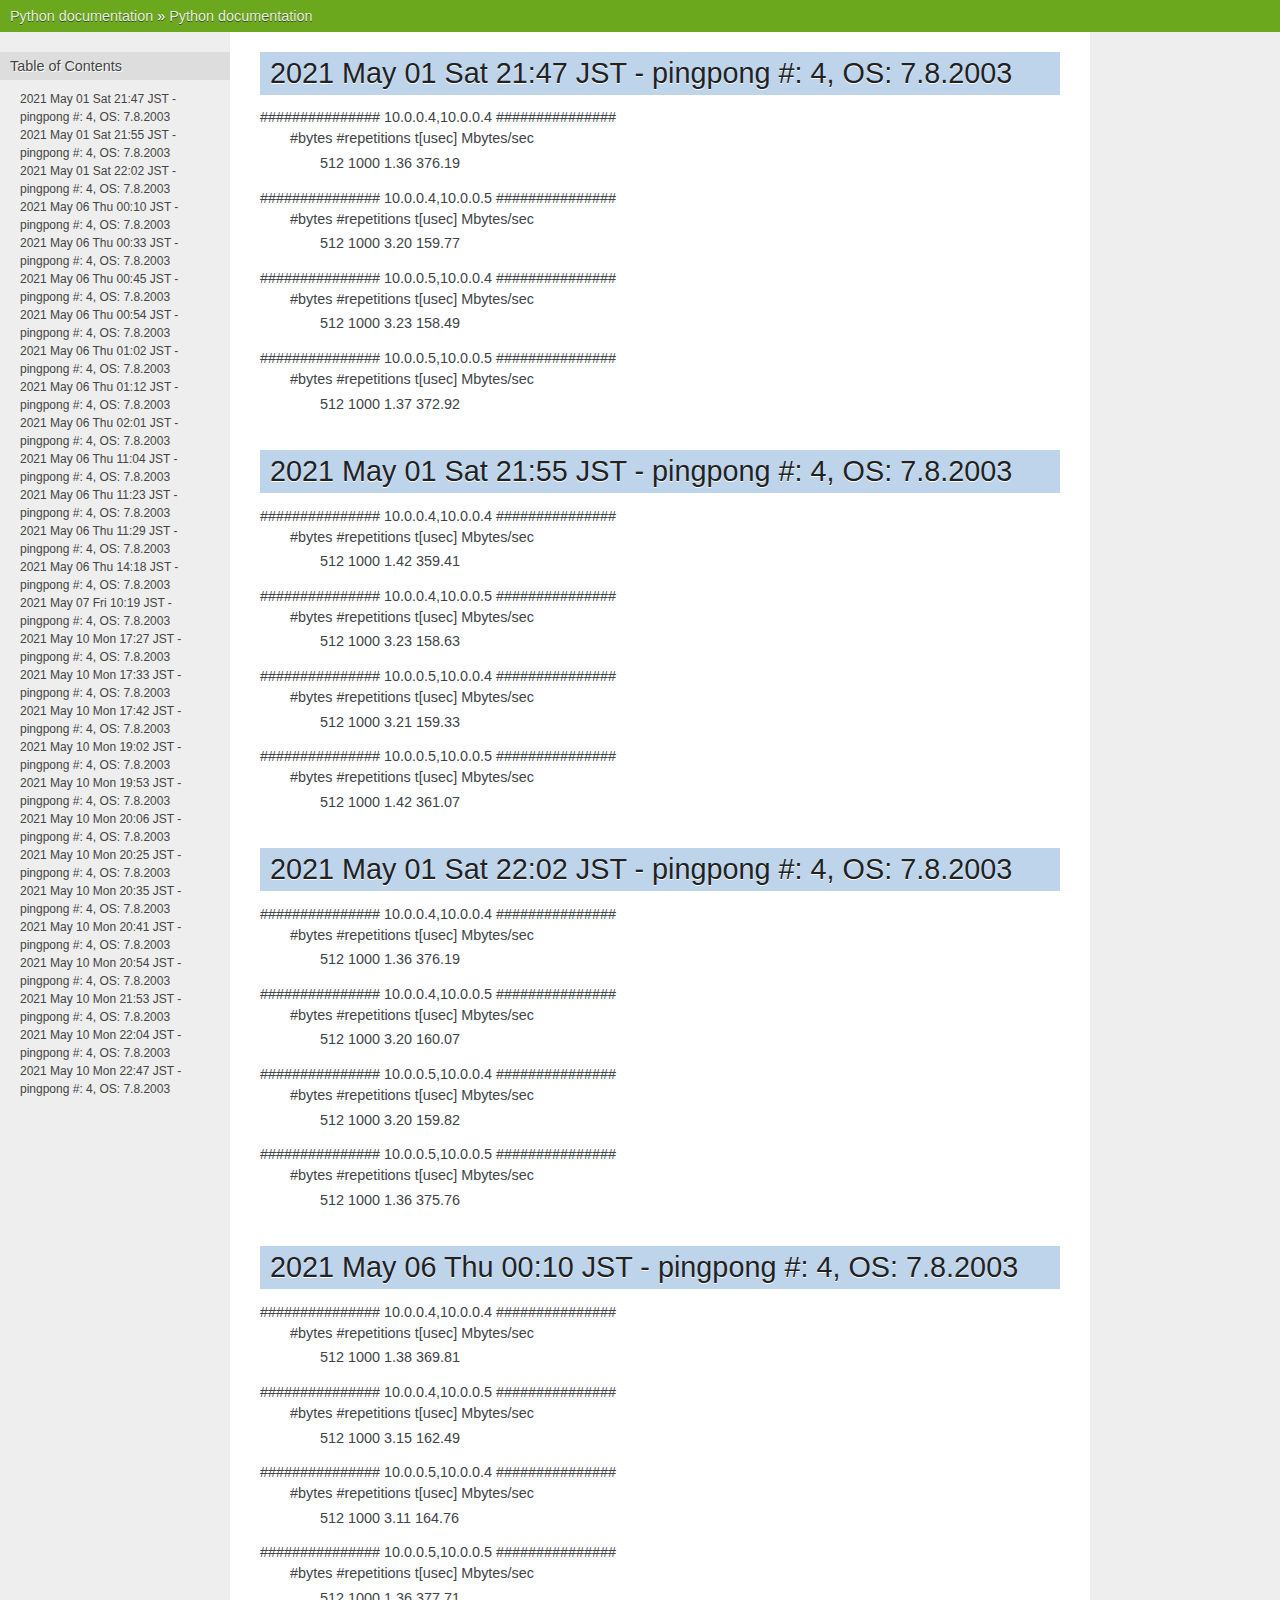
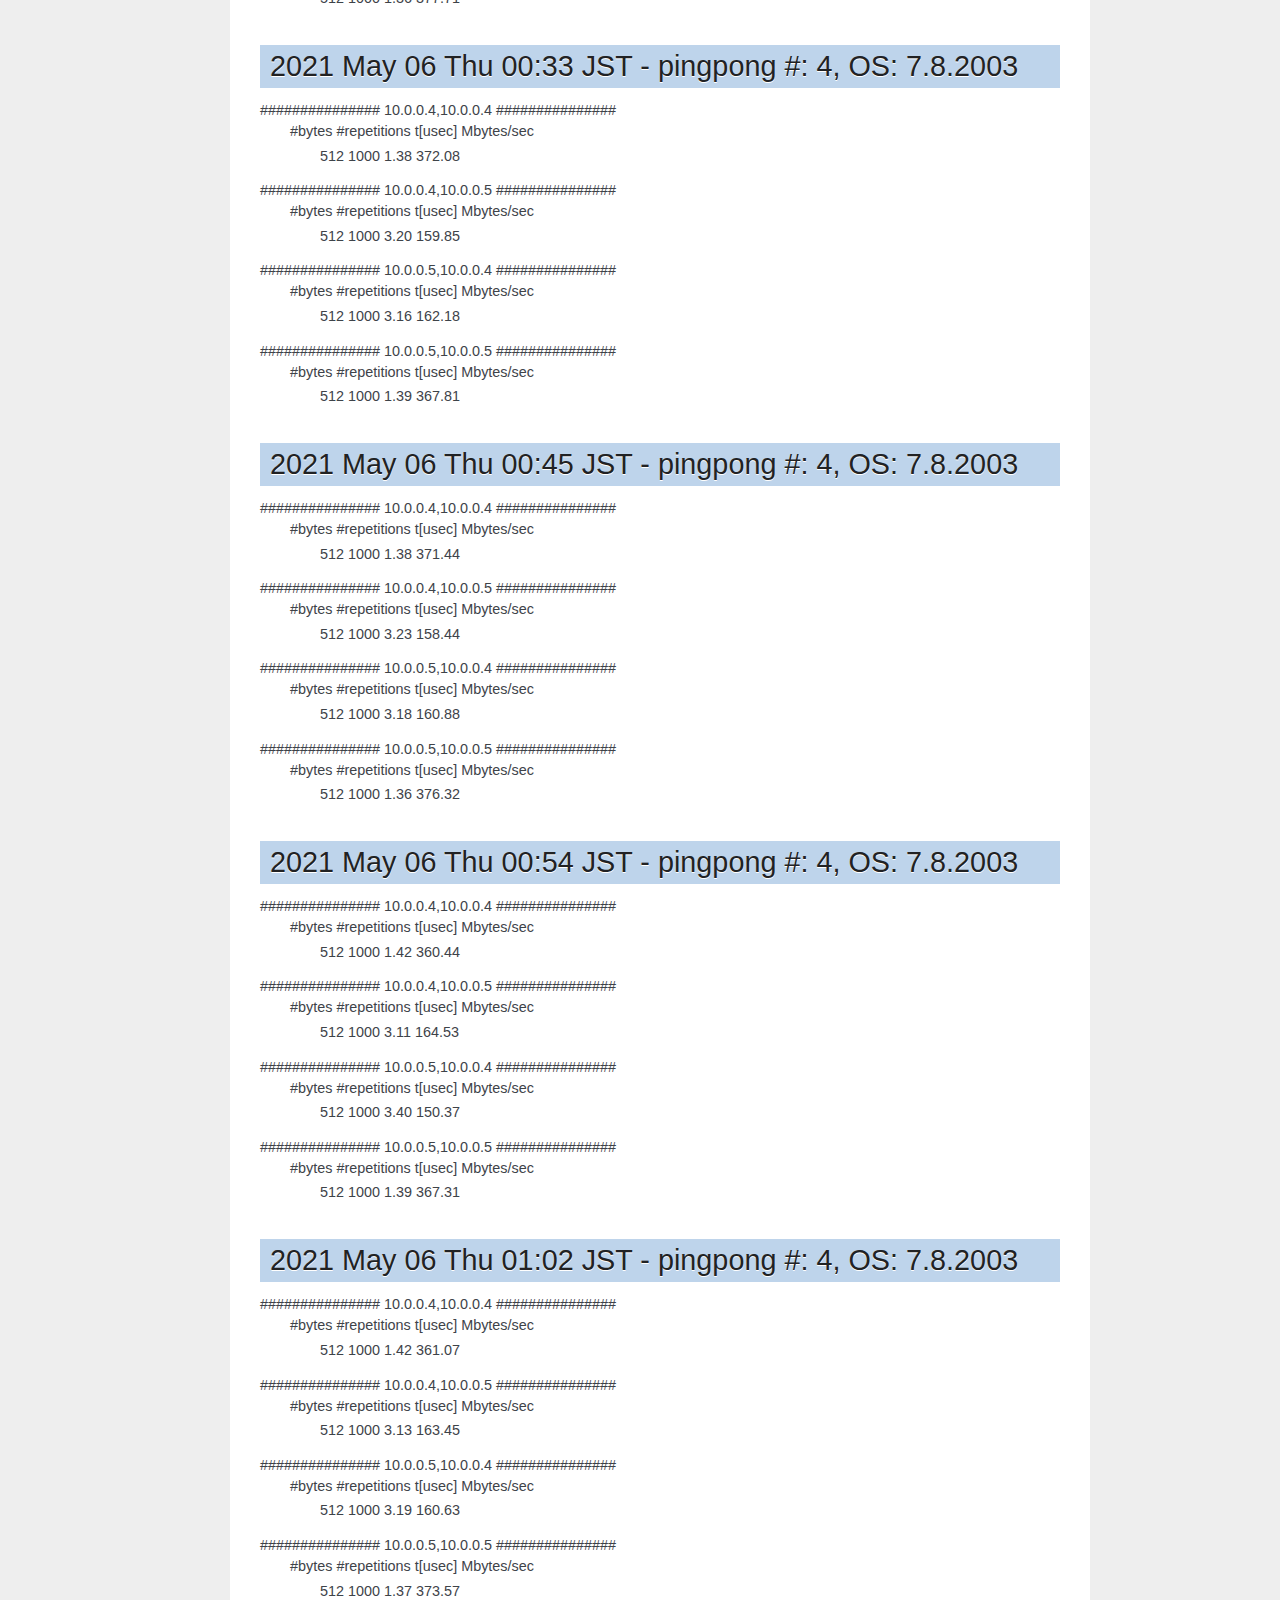
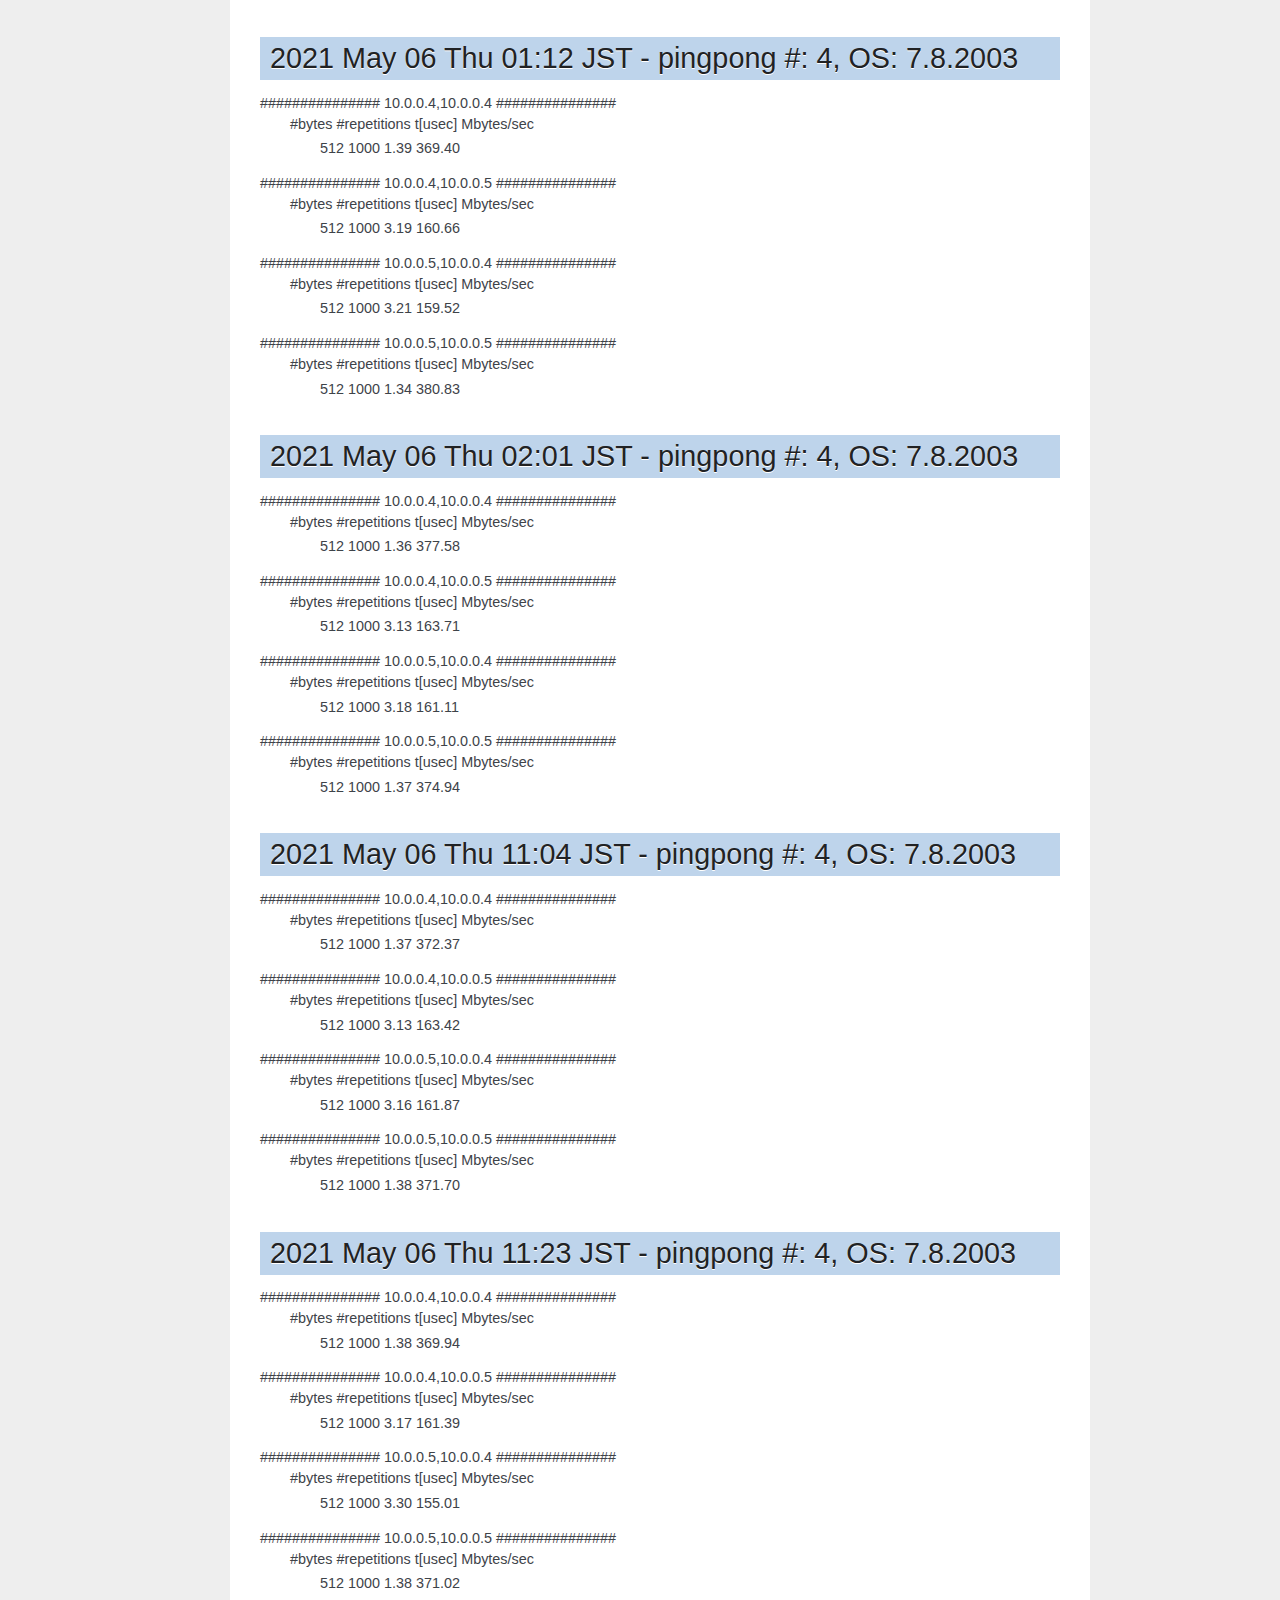
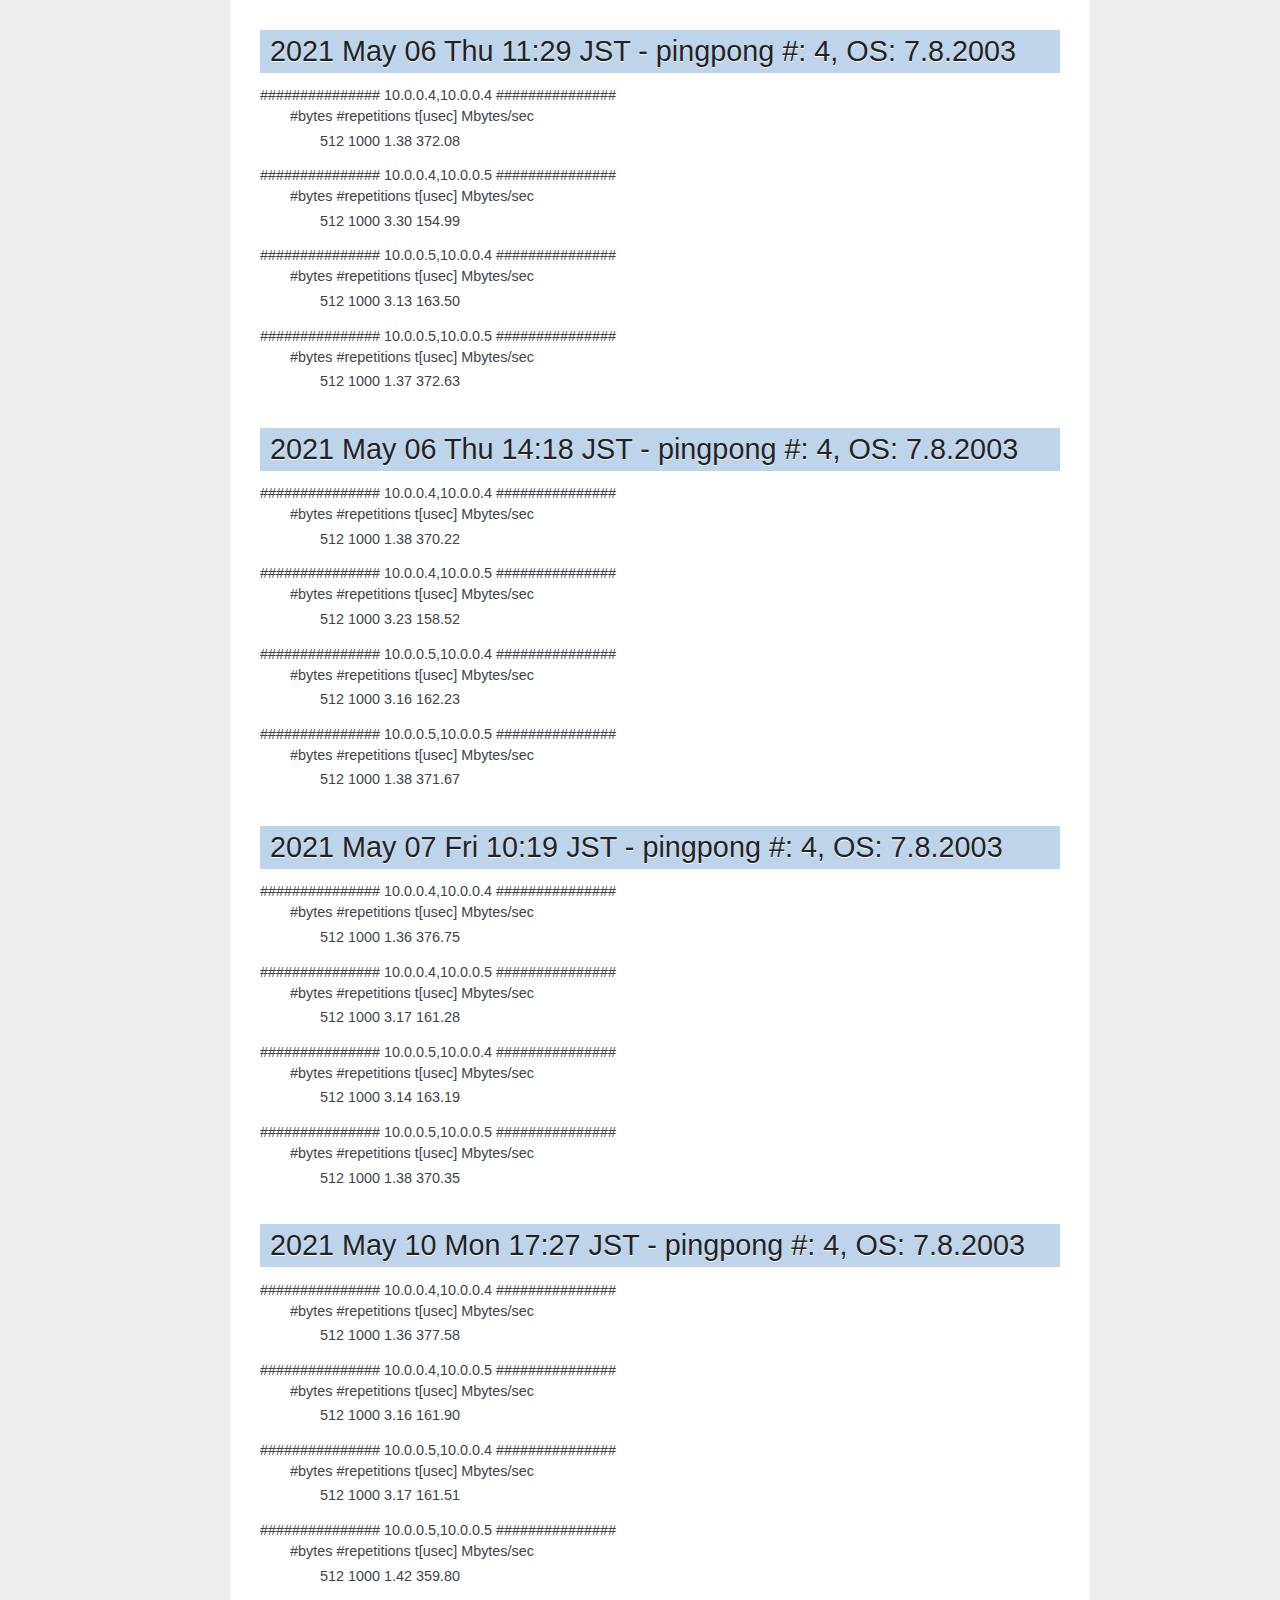
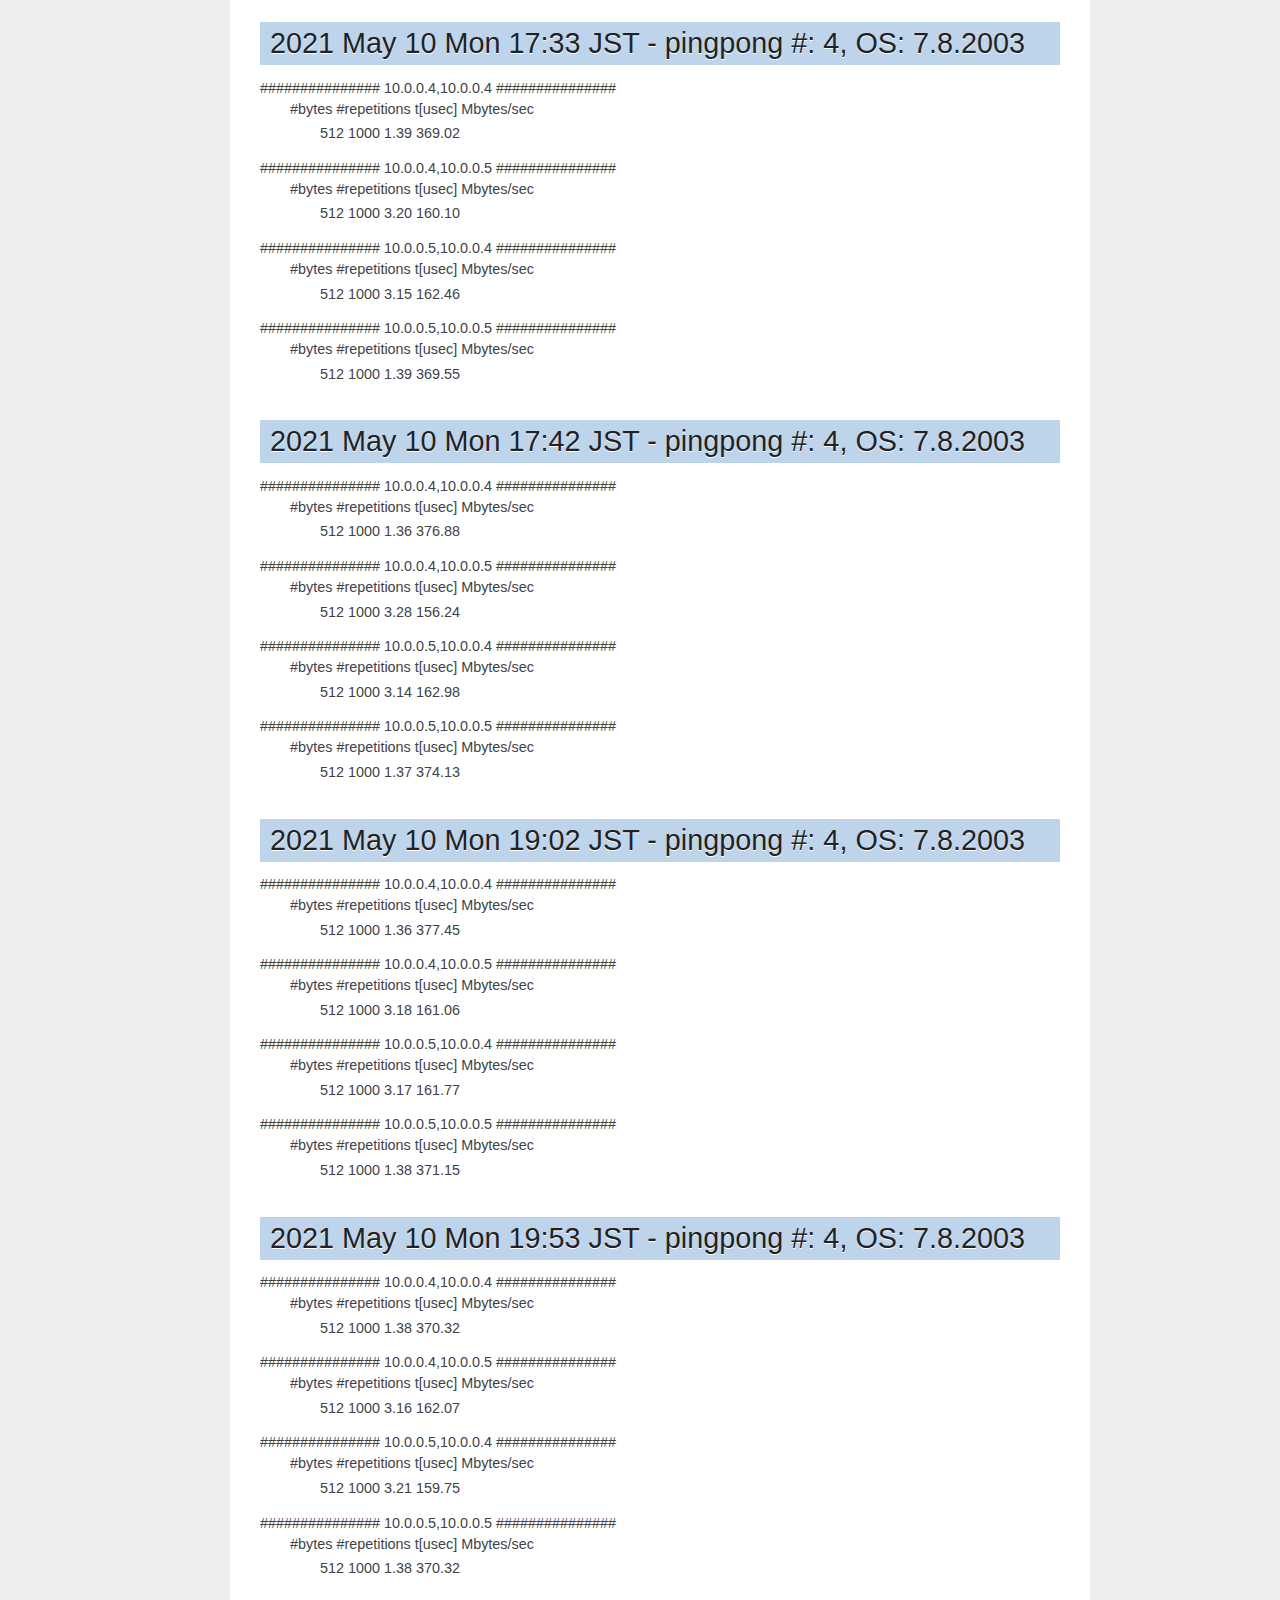
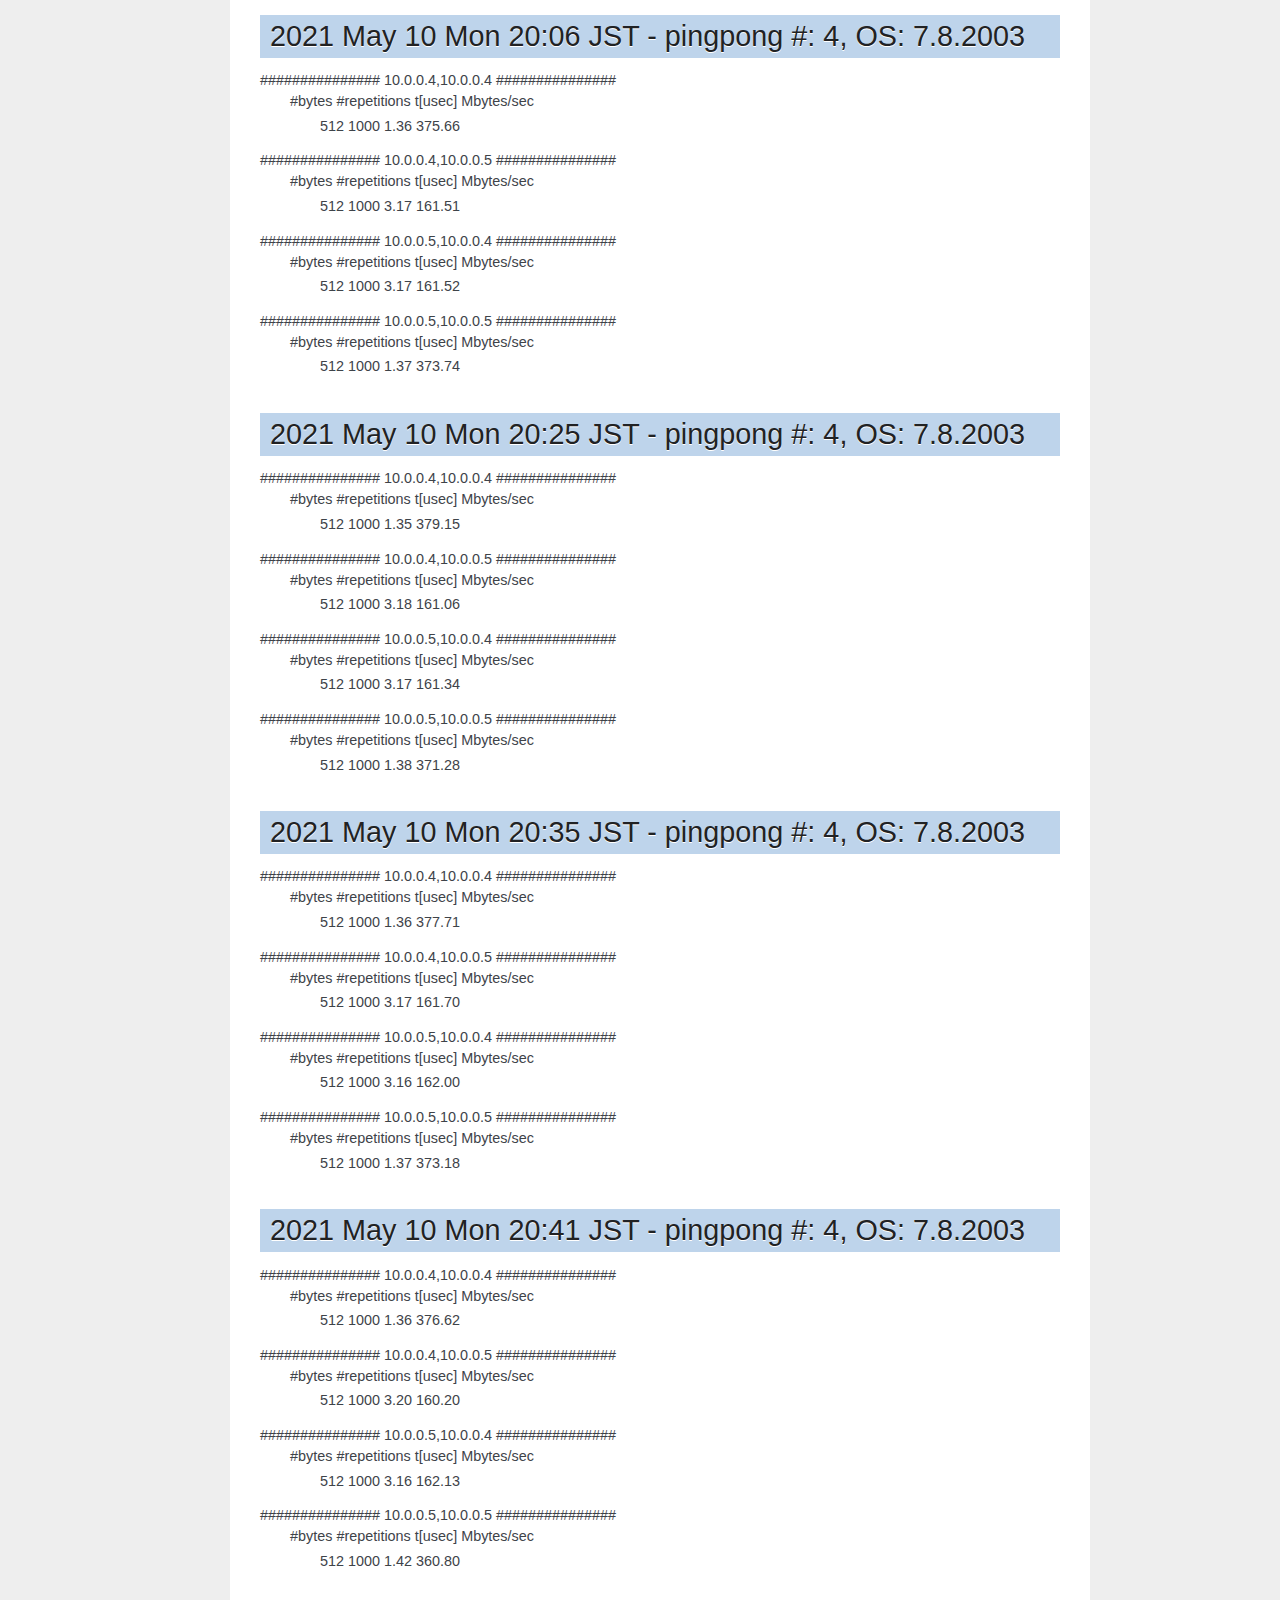
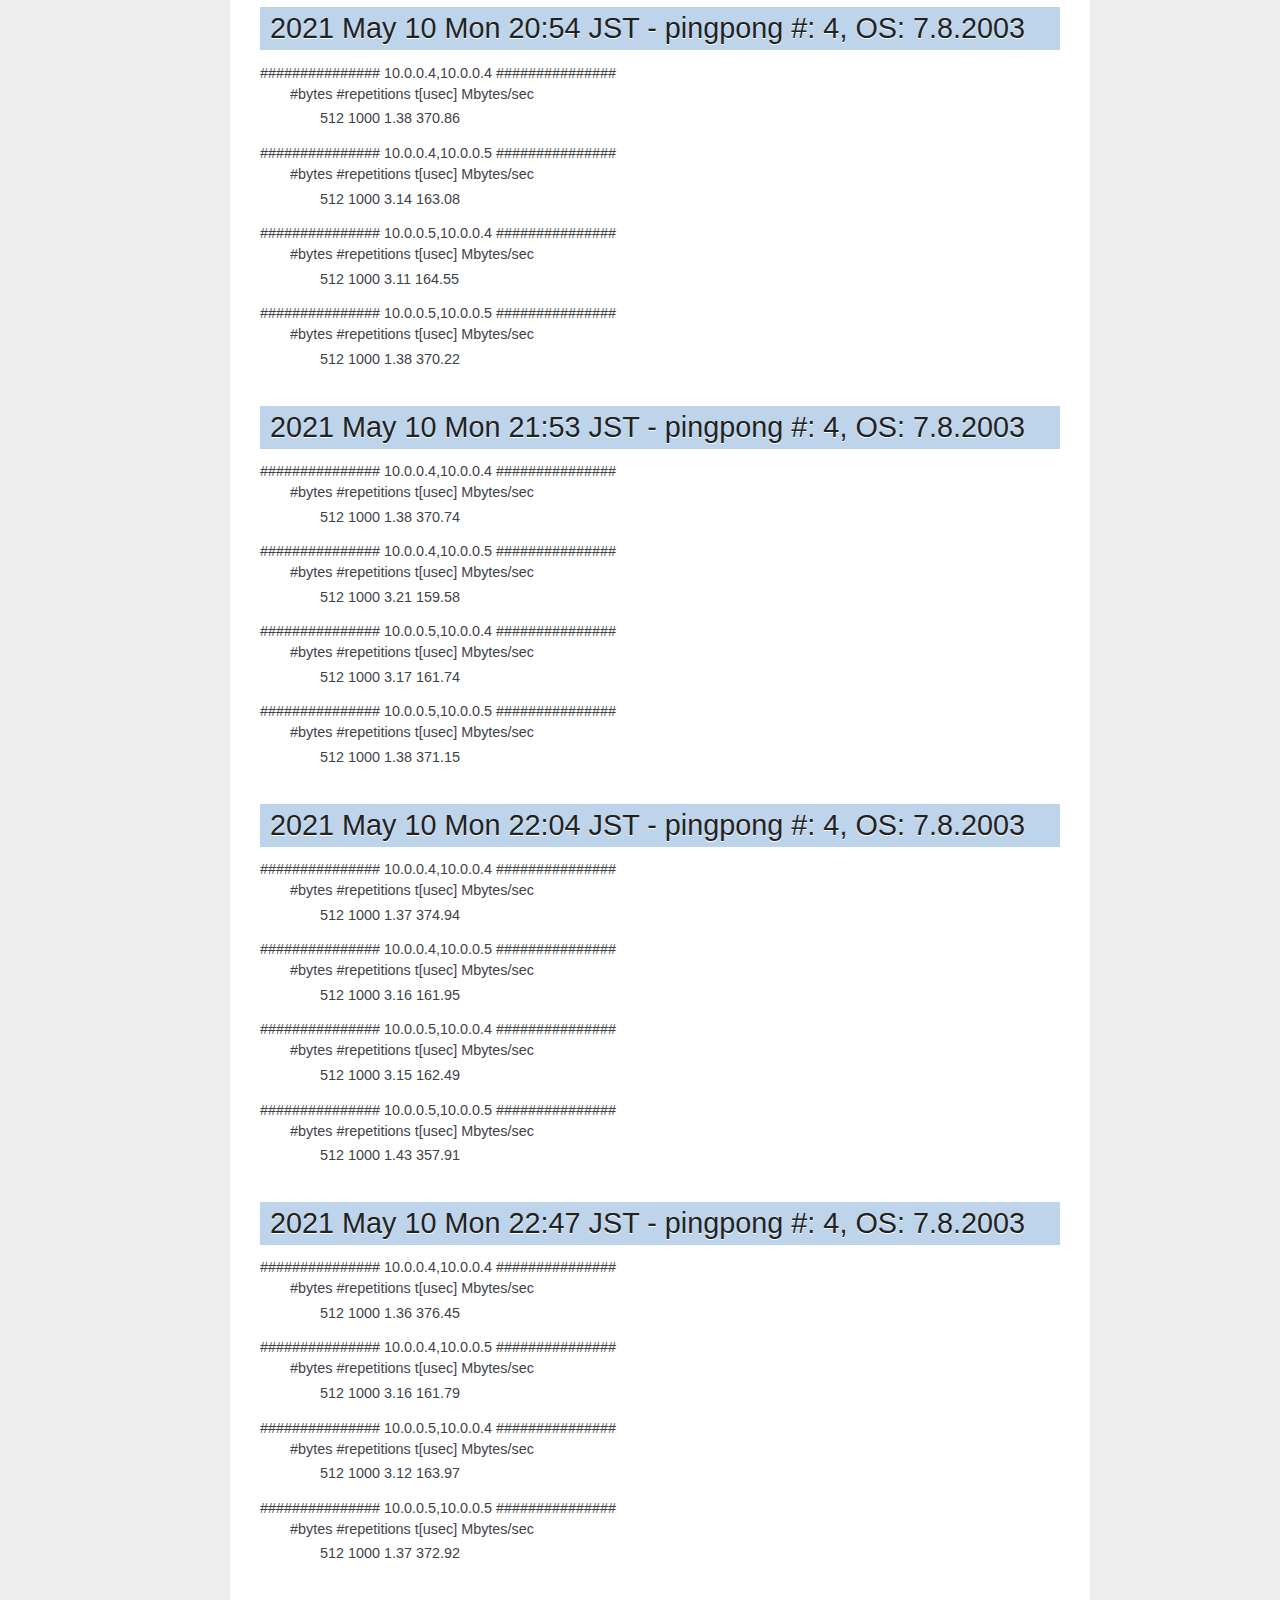
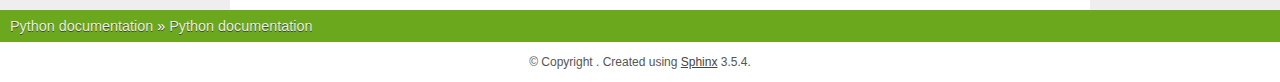
==== commit 41ed6270: "auto build and upload" ====
--- a/index.html
+++ b/index.html
@@ -699,6 +699,31 @@
 </dd>
 <dt>############### 10.0.0.5,10.0.0.5 ###############</dt><dd><dl class="simple">
 <dt>#bytes #repetitions      t[usec]   Mbytes/sec</dt><dd><p>512         1000         1.43       357.91</p>
+</dd>
+</dl>
+</dd>
+</dl>
+</div>
+<span id="document-result/result-20210510_1348"></span><div class="section" id="may-10-mon-22-47-jst-pingpong-4-os-7-8-2003">
+<h1>2021 May 10 Mon 22:47 JST - pingpong #: 4, OS: 7.8.2003<a class="headerlink" href="#may-10-mon-22-47-jst-pingpong-4-os-7-8-2003" title="Permalink to this headline">¶</a></h1>
+<dl class="simple">
+<dt>############### 10.0.0.4,10.0.0.4 ###############</dt><dd><dl class="simple">
+<dt>#bytes #repetitions      t[usec]   Mbytes/sec</dt><dd><p>512         1000         1.36       376.45</p>
+</dd>
+</dl>
+</dd>
+<dt>############### 10.0.0.4,10.0.0.5 ###############</dt><dd><dl class="simple">
+<dt>#bytes #repetitions      t[usec]   Mbytes/sec</dt><dd><p>512         1000         3.16       161.79</p>
+</dd>
+</dl>
+</dd>
+<dt>############### 10.0.0.5,10.0.0.4 ###############</dt><dd><dl class="simple">
+<dt>#bytes #repetitions      t[usec]   Mbytes/sec</dt><dd><p>512         1000         3.12       163.97</p>
+</dd>
+</dl>
+</dd>
+<dt>############### 10.0.0.5,10.0.0.5 ###############</dt><dd><dl class="simple">
+<dt>#bytes #repetitions      t[usec]   Mbytes/sec</dt><dd><p>512         1000         1.37       372.92</p>
 </dd>
 </dl>
 </dd>
@@ -742,6 +767,7 @@
 <li class="toctree-l1"><a class="reference internal" href="index.html#document-result/result-20210510_1155">2021 May 10 Mon 20:54 JST - pingpong #: 4, OS: 7.8.2003</a></li>
 <li class="toctree-l1"><a class="reference internal" href="index.html#document-result/result-20210510_1254">2021 May 10 Mon 21:53 JST - pingpong #: 4, OS: 7.8.2003</a></li>
 <li class="toctree-l1"><a class="reference internal" href="index.html#document-result/result-20210510_1305">2021 May 10 Mon 22:04 JST - pingpong #: 4, OS: 7.8.2003</a></li>
+<li class="toctree-l1"><a class="reference internal" href="index.html#document-result/result-20210510_1348">2021 May 10 Mon 22:47 JST - pingpong #: 4, OS: 7.8.2003</a></li>
 </ul>
 
         </div>
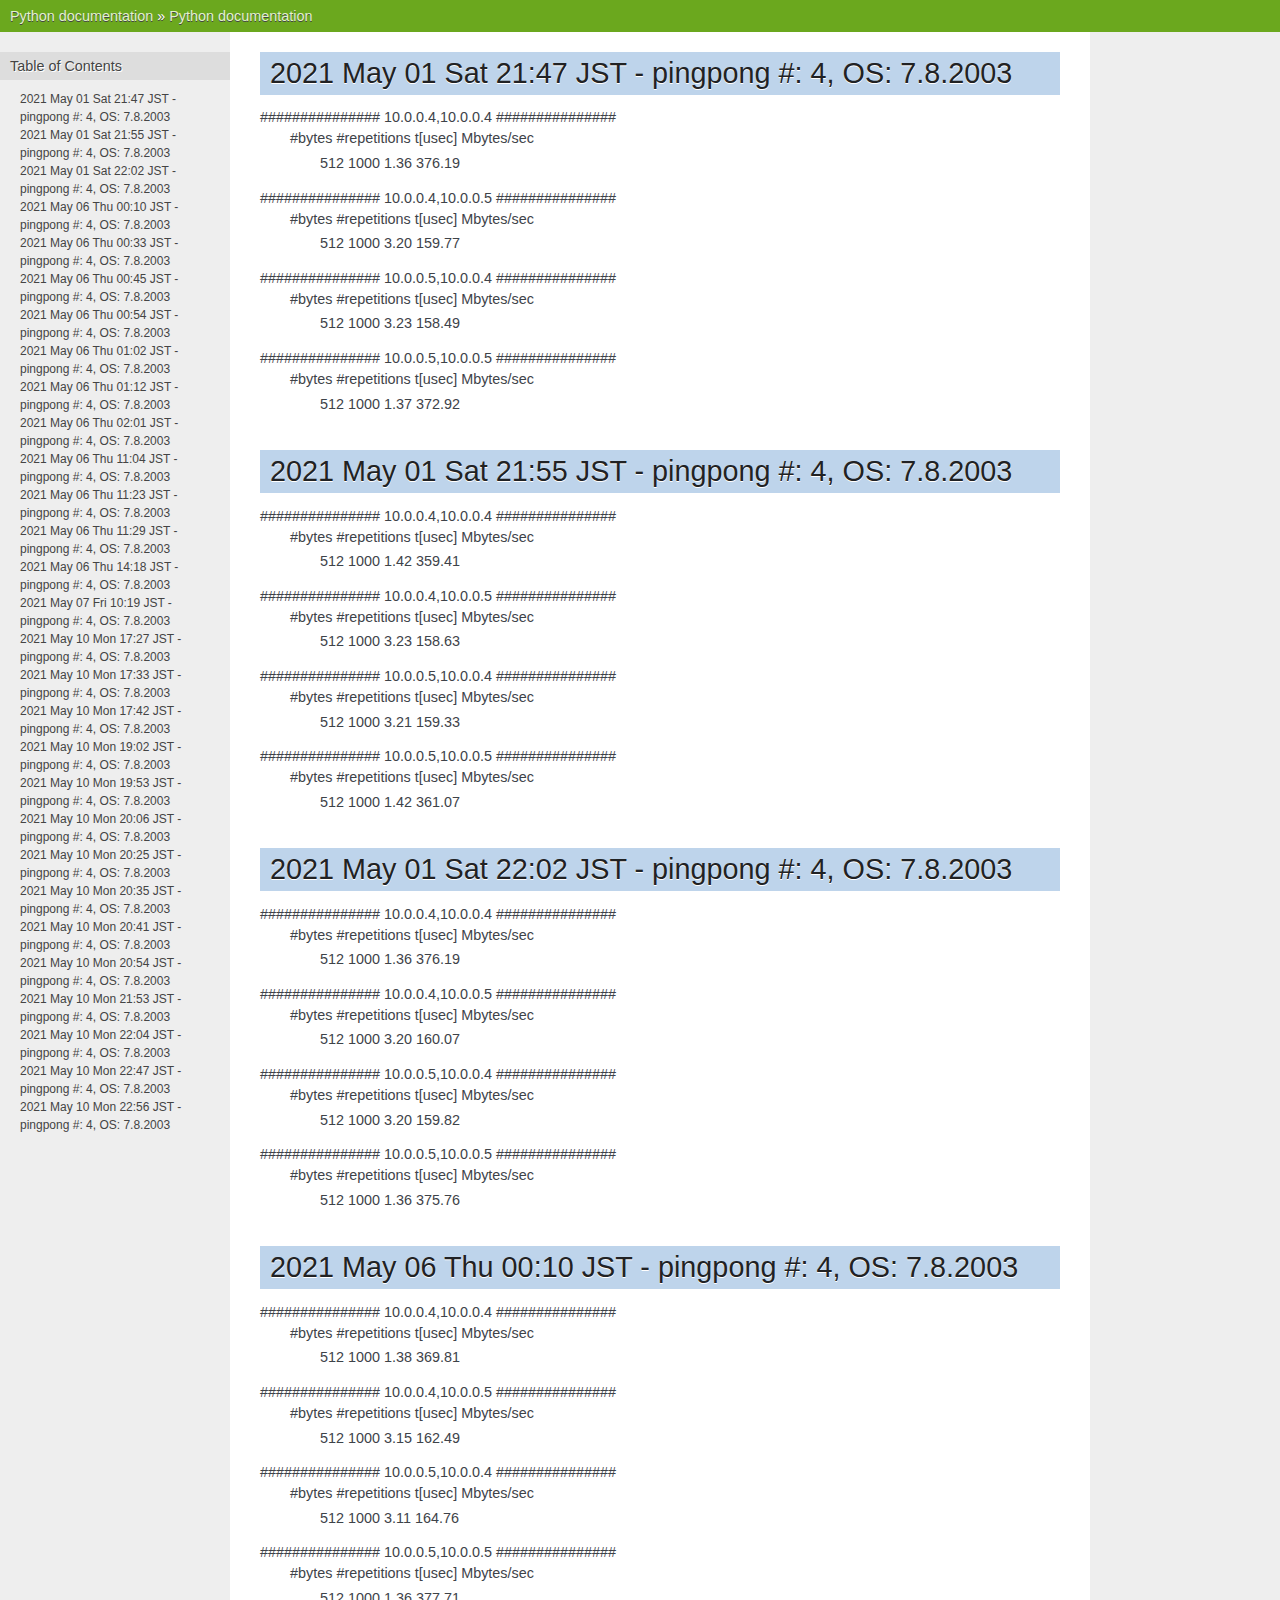
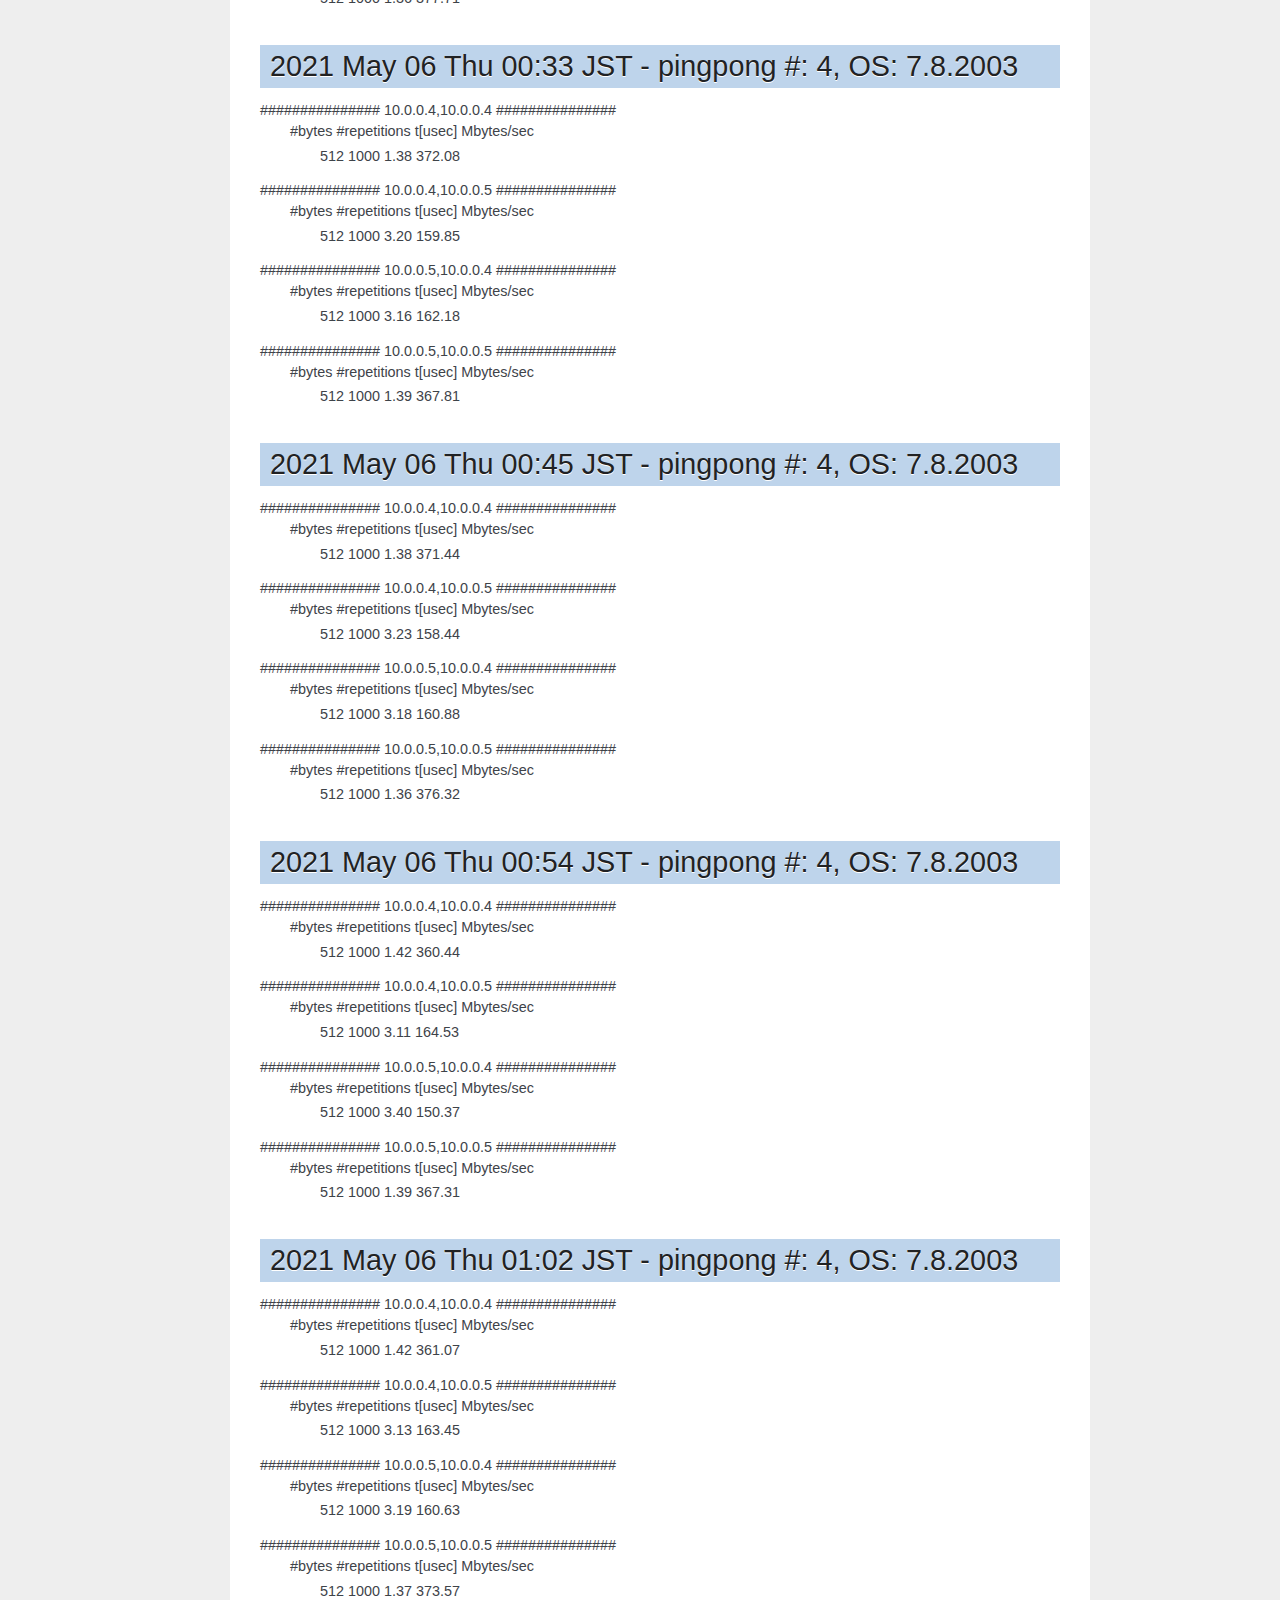
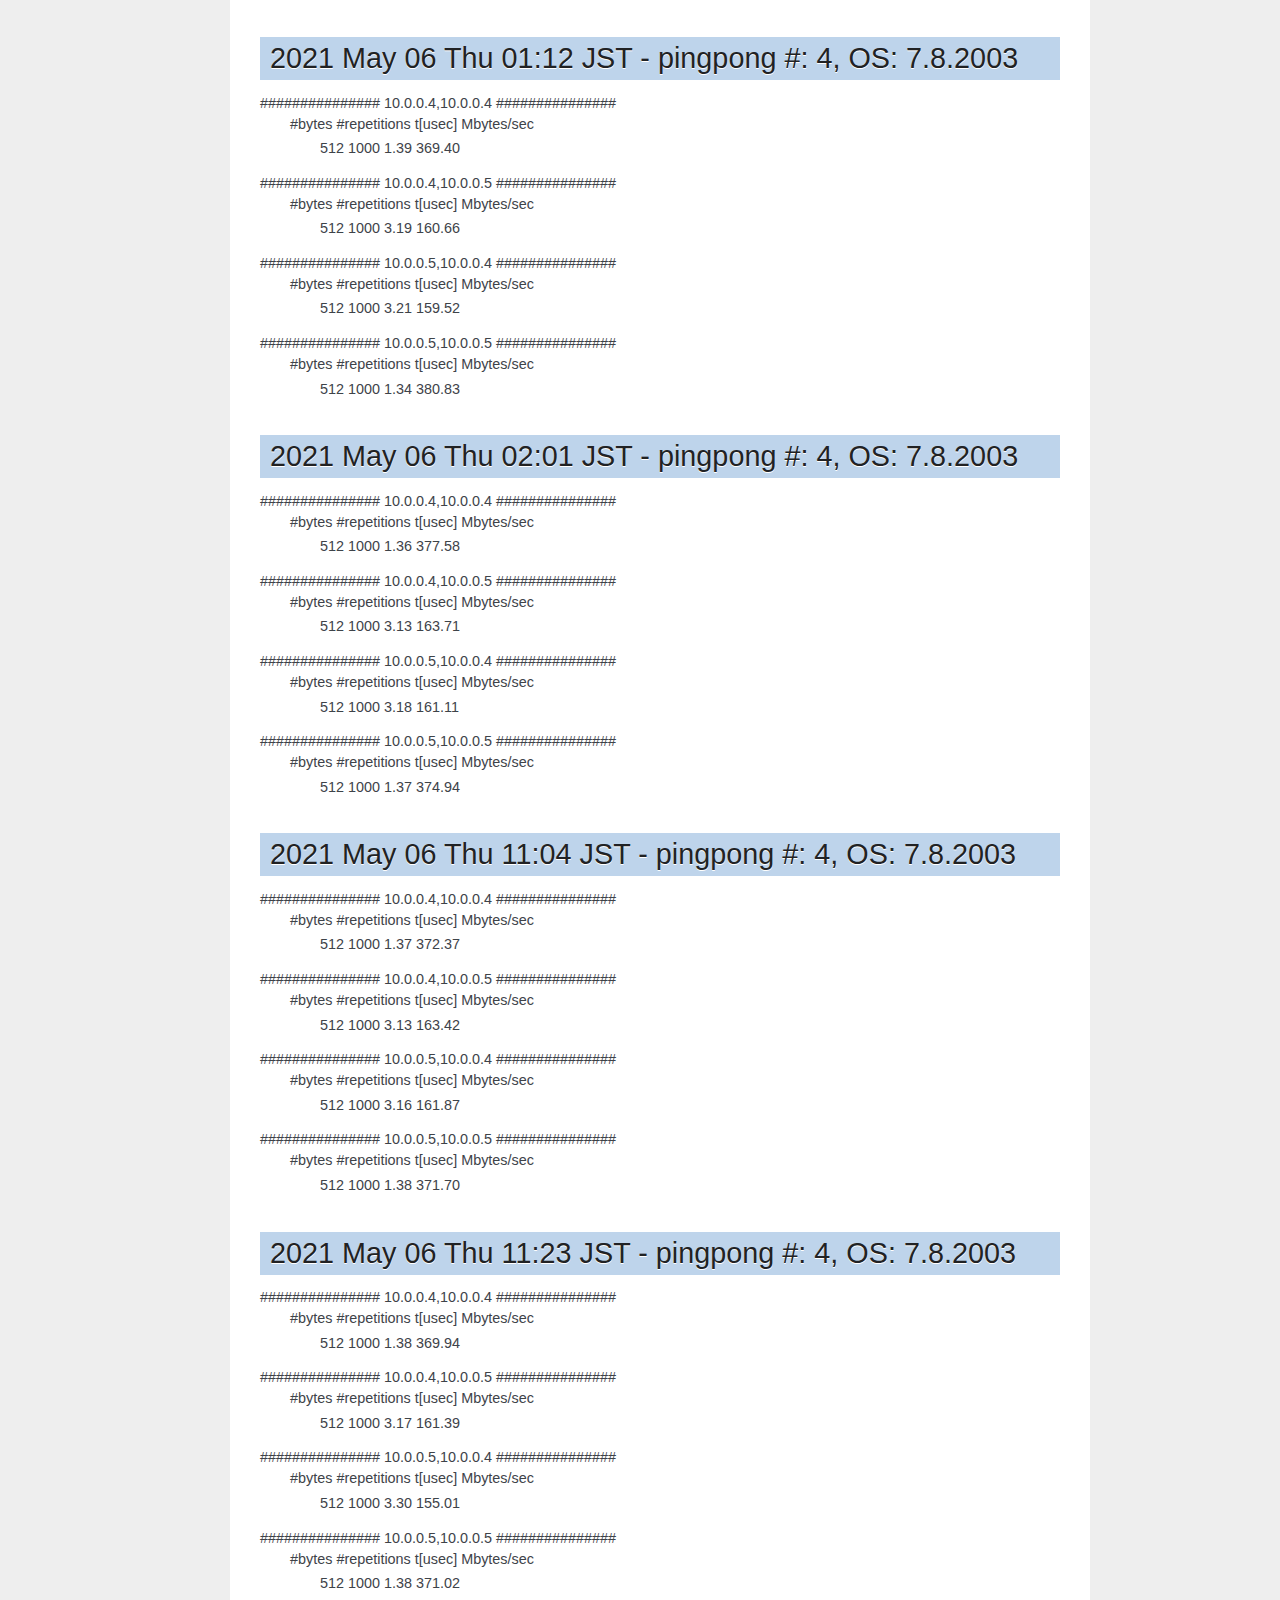
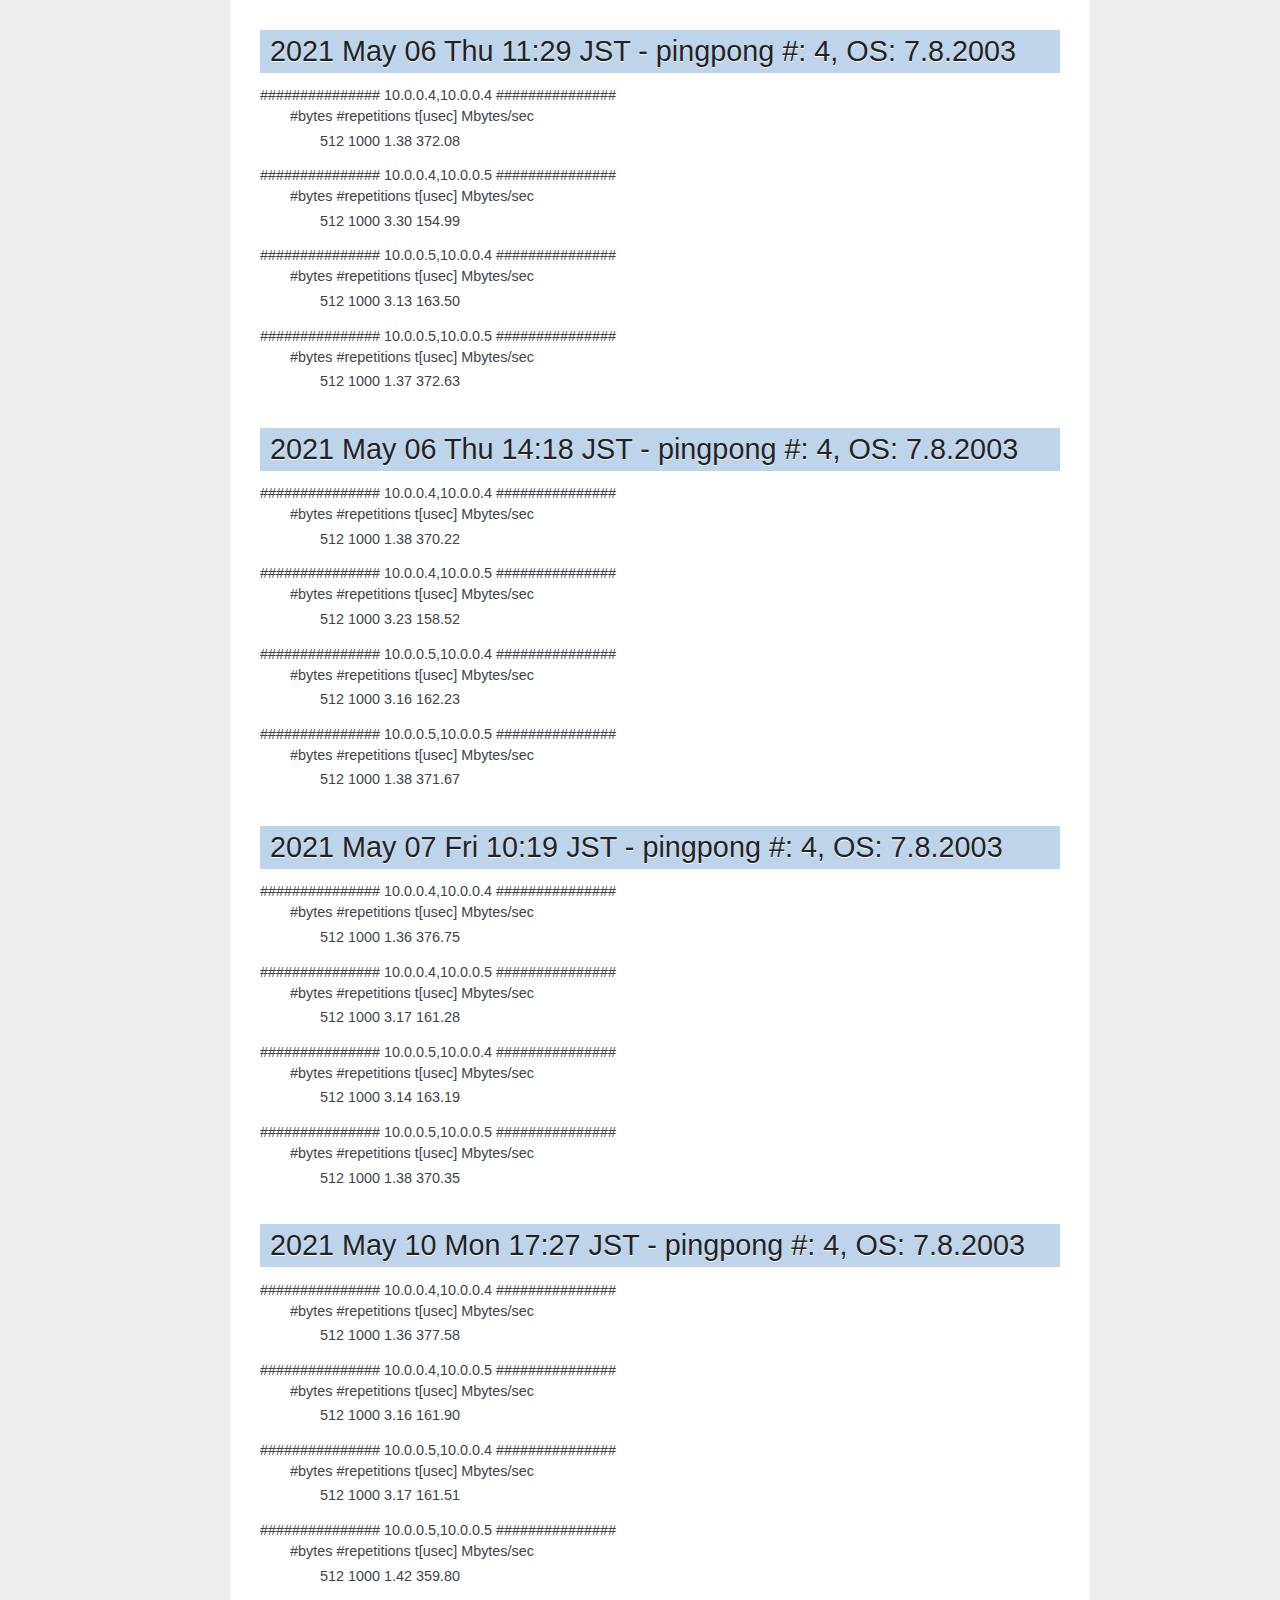
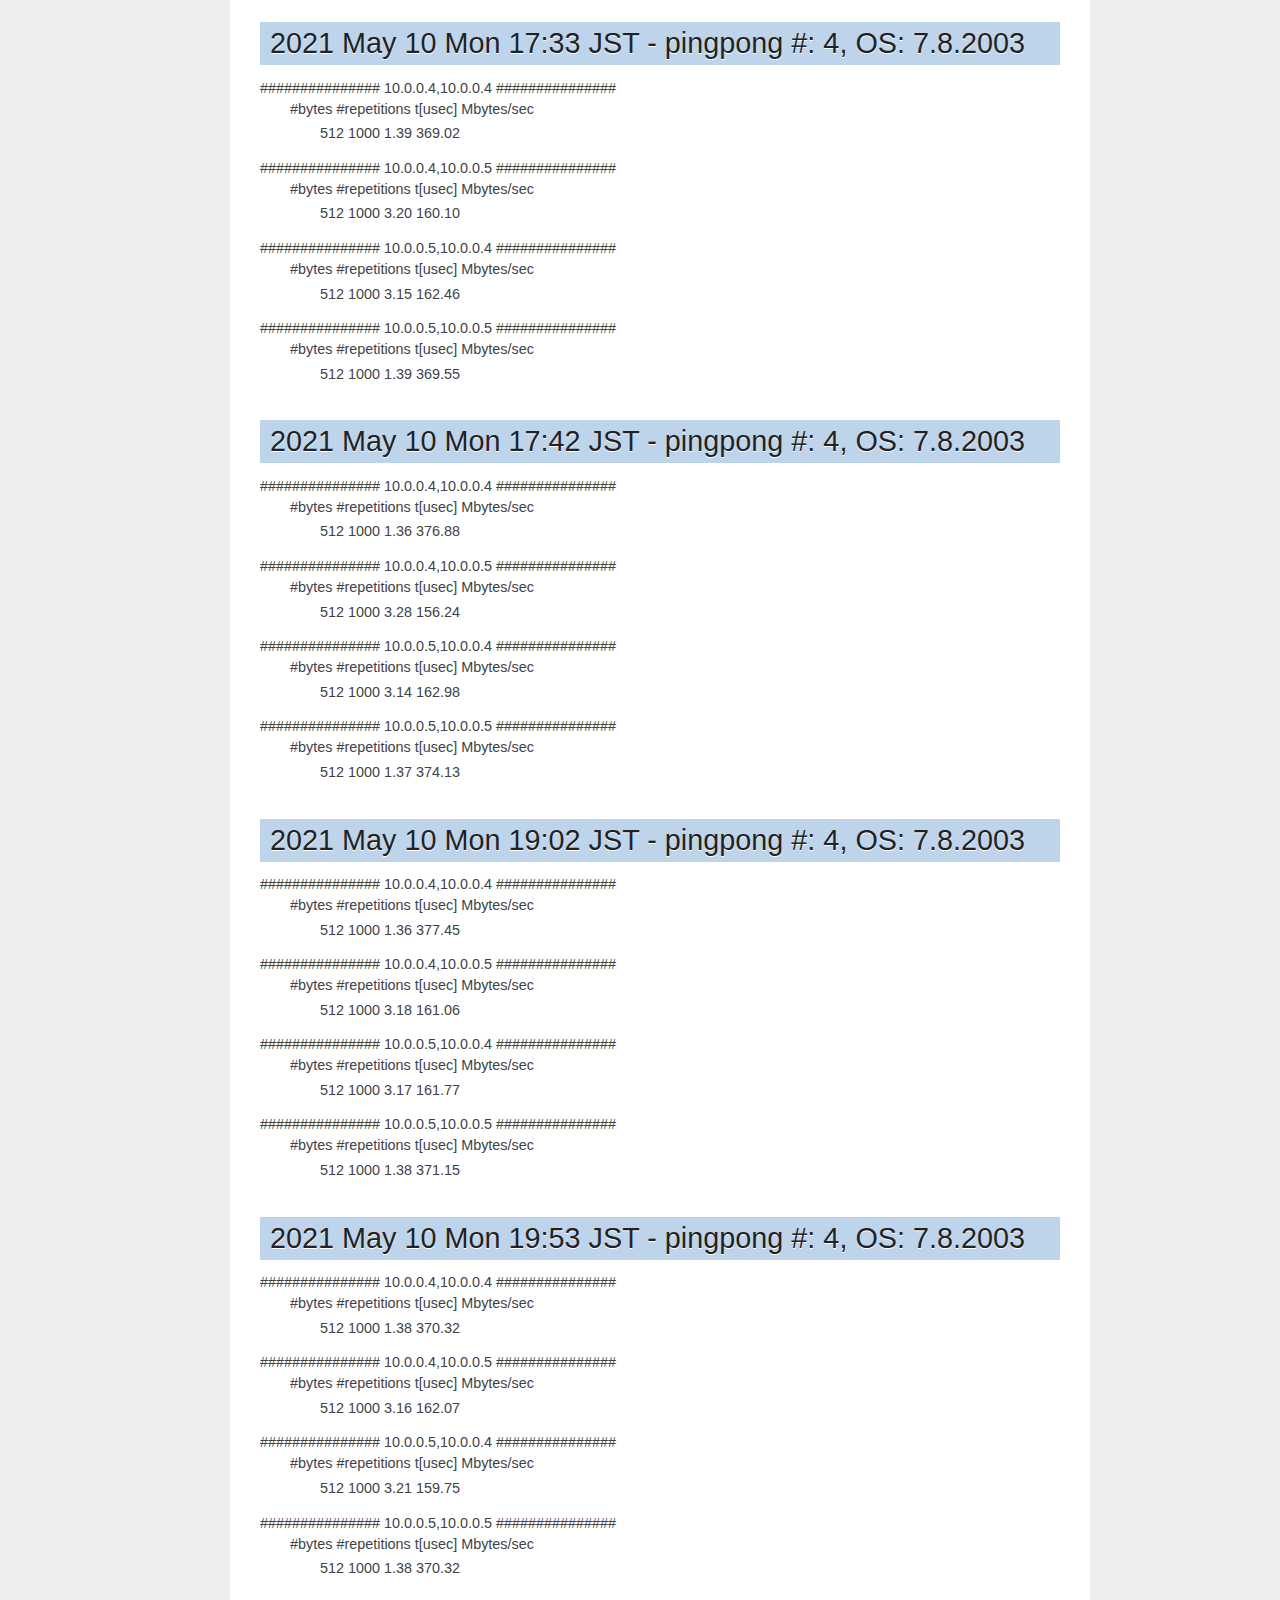
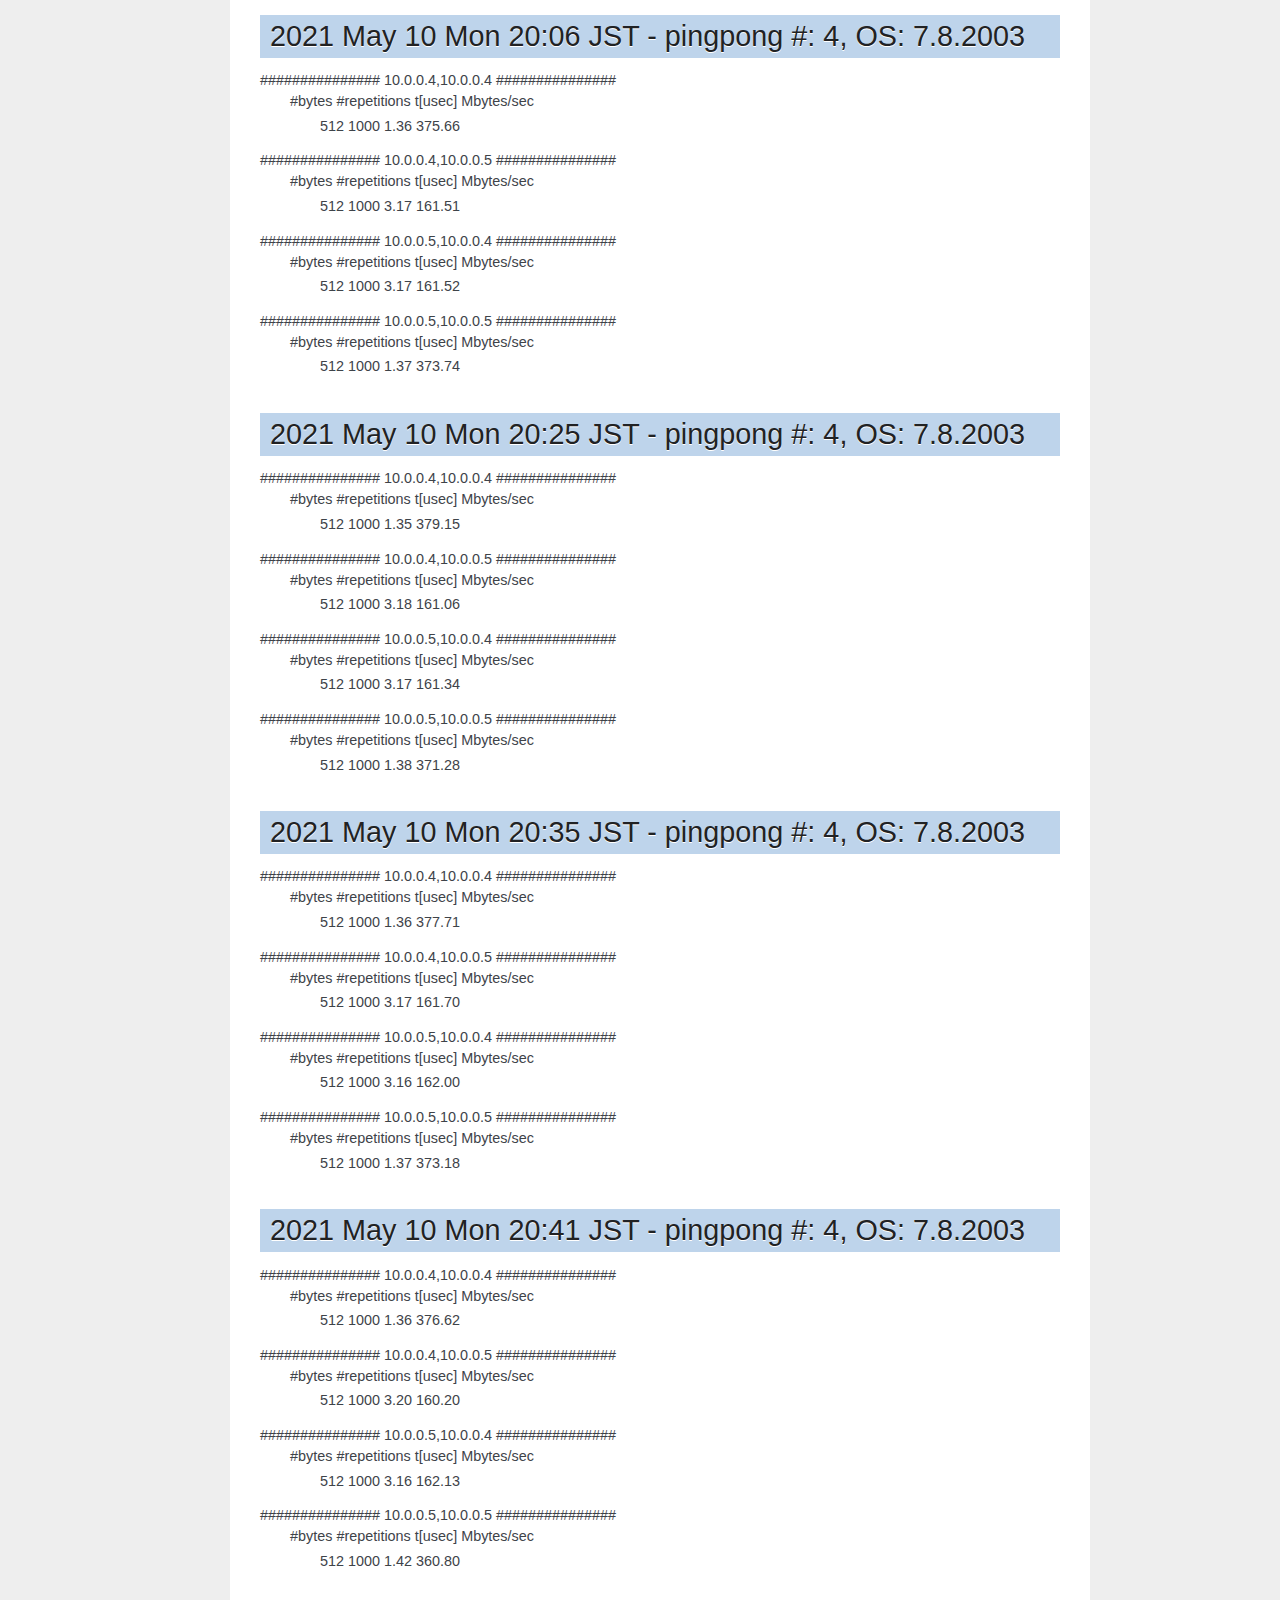
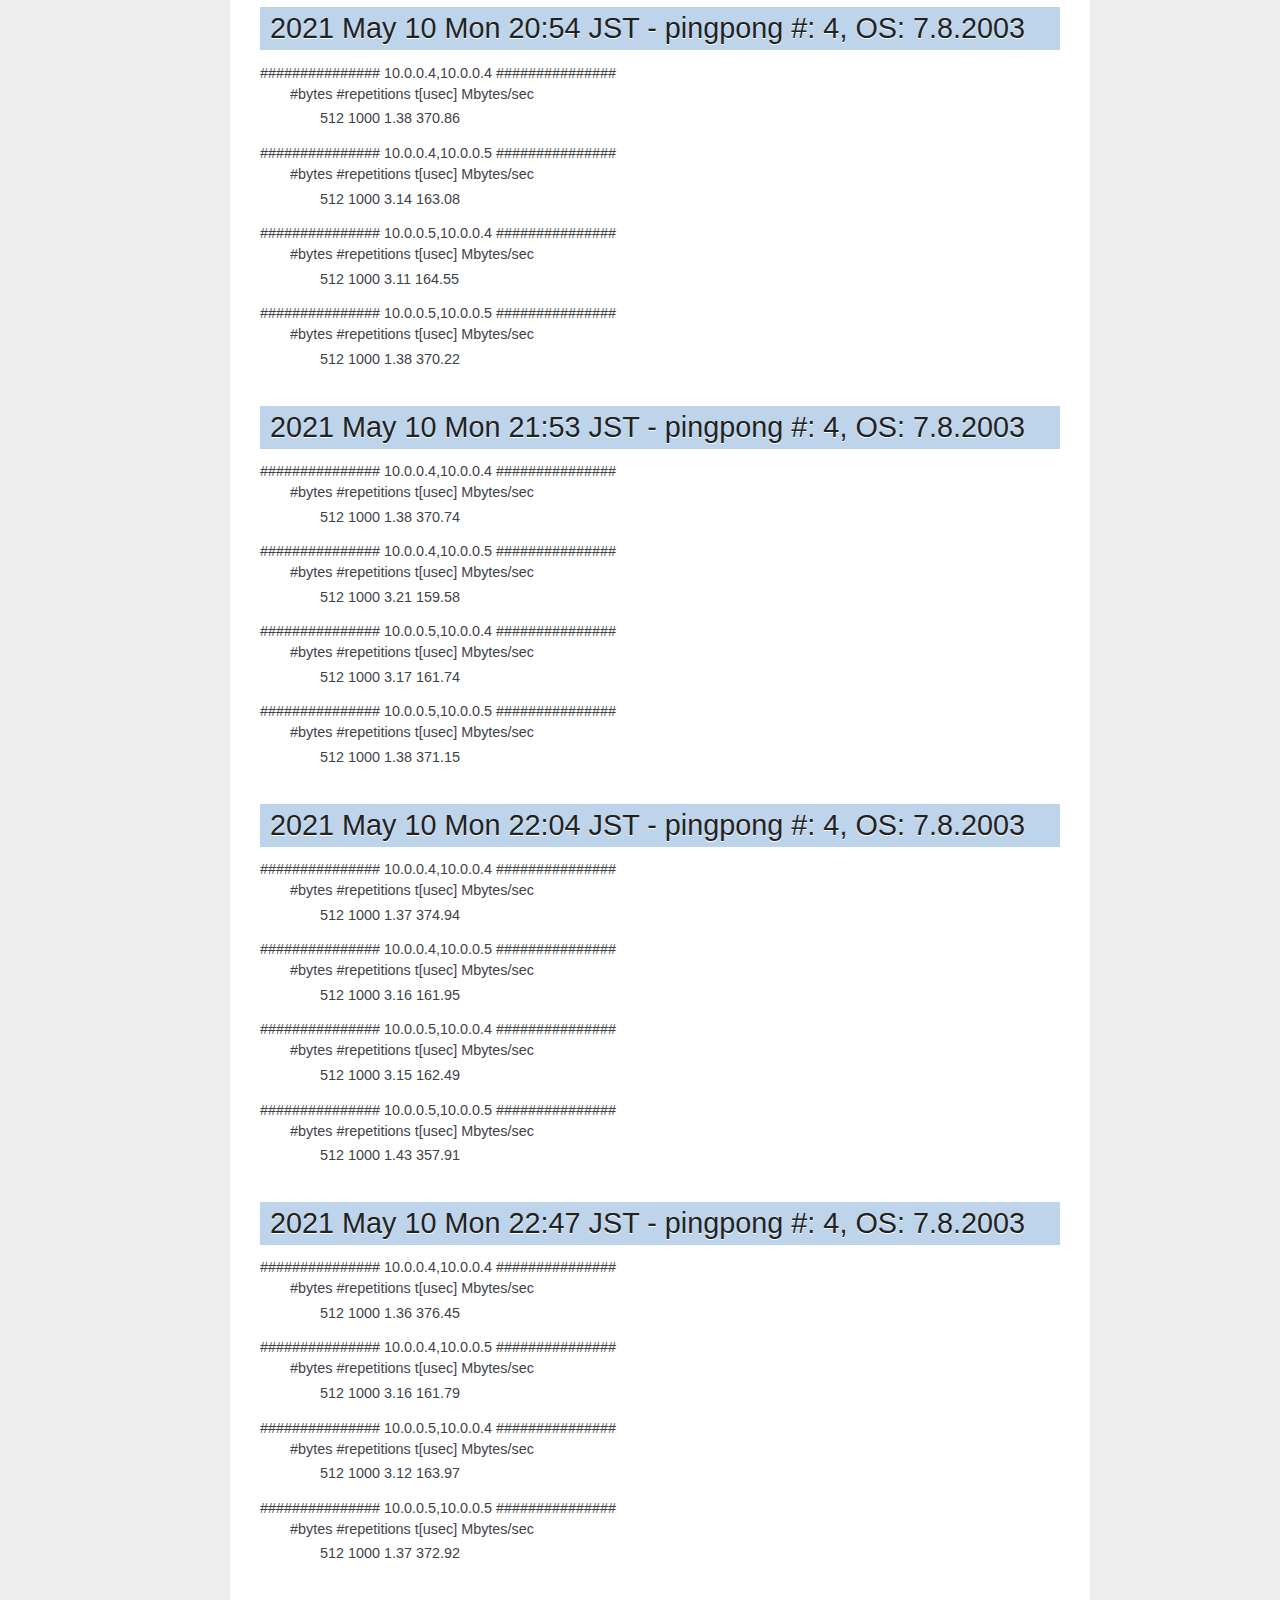
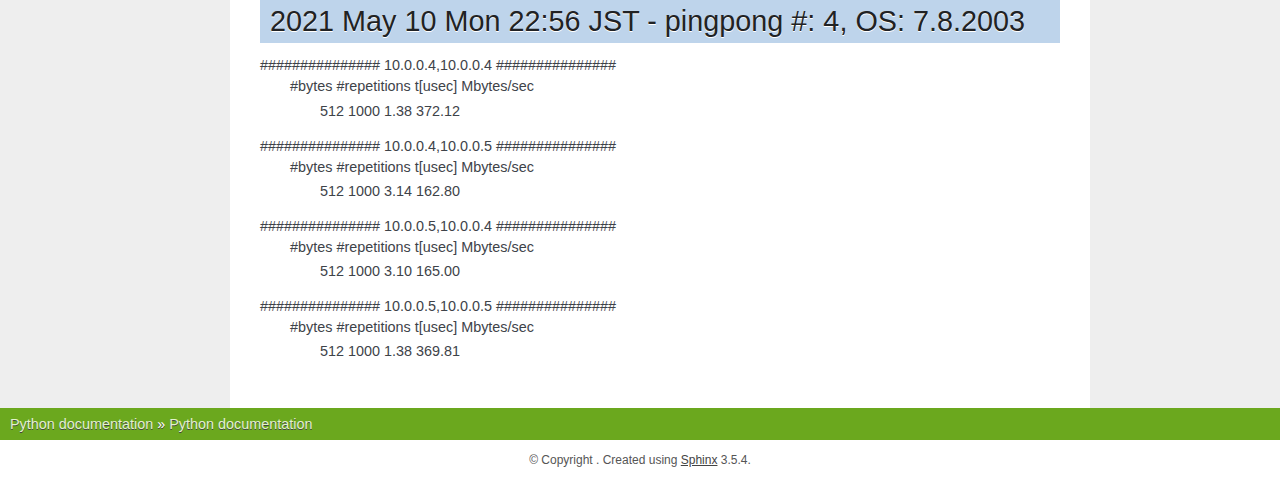
==== commit fb897b9e: "auto build and upload" ====
--- a/index.html
+++ b/index.html
@@ -724,6 +724,31 @@
 </dd>
 <dt>############### 10.0.0.5,10.0.0.5 ###############</dt><dd><dl class="simple">
 <dt>#bytes #repetitions      t[usec]   Mbytes/sec</dt><dd><p>512         1000         1.37       372.92</p>
+</dd>
+</dl>
+</dd>
+</dl>
+</div>
+<span id="document-result/result-20210510_1356"></span><div class="section" id="may-10-mon-22-56-jst-pingpong-4-os-7-8-2003">
+<h1>2021 May 10 Mon 22:56 JST - pingpong #: 4, OS: 7.8.2003<a class="headerlink" href="#may-10-mon-22-56-jst-pingpong-4-os-7-8-2003" title="Permalink to this headline">¶</a></h1>
+<dl class="simple">
+<dt>############### 10.0.0.4,10.0.0.4 ###############</dt><dd><dl class="simple">
+<dt>#bytes #repetitions      t[usec]   Mbytes/sec</dt><dd><p>512         1000         1.38       372.12</p>
+</dd>
+</dl>
+</dd>
+<dt>############### 10.0.0.4,10.0.0.5 ###############</dt><dd><dl class="simple">
+<dt>#bytes #repetitions      t[usec]   Mbytes/sec</dt><dd><p>512         1000         3.14       162.80</p>
+</dd>
+</dl>
+</dd>
+<dt>############### 10.0.0.5,10.0.0.4 ###############</dt><dd><dl class="simple">
+<dt>#bytes #repetitions      t[usec]   Mbytes/sec</dt><dd><p>512         1000         3.10       165.00</p>
+</dd>
+</dl>
+</dd>
+<dt>############### 10.0.0.5,10.0.0.5 ###############</dt><dd><dl class="simple">
+<dt>#bytes #repetitions      t[usec]   Mbytes/sec</dt><dd><p>512         1000         1.38       369.81</p>
 </dd>
 </dl>
 </dd>
@@ -768,6 +793,7 @@
 <li class="toctree-l1"><a class="reference internal" href="index.html#document-result/result-20210510_1254">2021 May 10 Mon 21:53 JST - pingpong #: 4, OS: 7.8.2003</a></li>
 <li class="toctree-l1"><a class="reference internal" href="index.html#document-result/result-20210510_1305">2021 May 10 Mon 22:04 JST - pingpong #: 4, OS: 7.8.2003</a></li>
 <li class="toctree-l1"><a class="reference internal" href="index.html#document-result/result-20210510_1348">2021 May 10 Mon 22:47 JST - pingpong #: 4, OS: 7.8.2003</a></li>
+<li class="toctree-l1"><a class="reference internal" href="index.html#document-result/result-20210510_1356">2021 May 10 Mon 22:56 JST - pingpong #: 4, OS: 7.8.2003</a></li>
 </ul>
 
         </div>
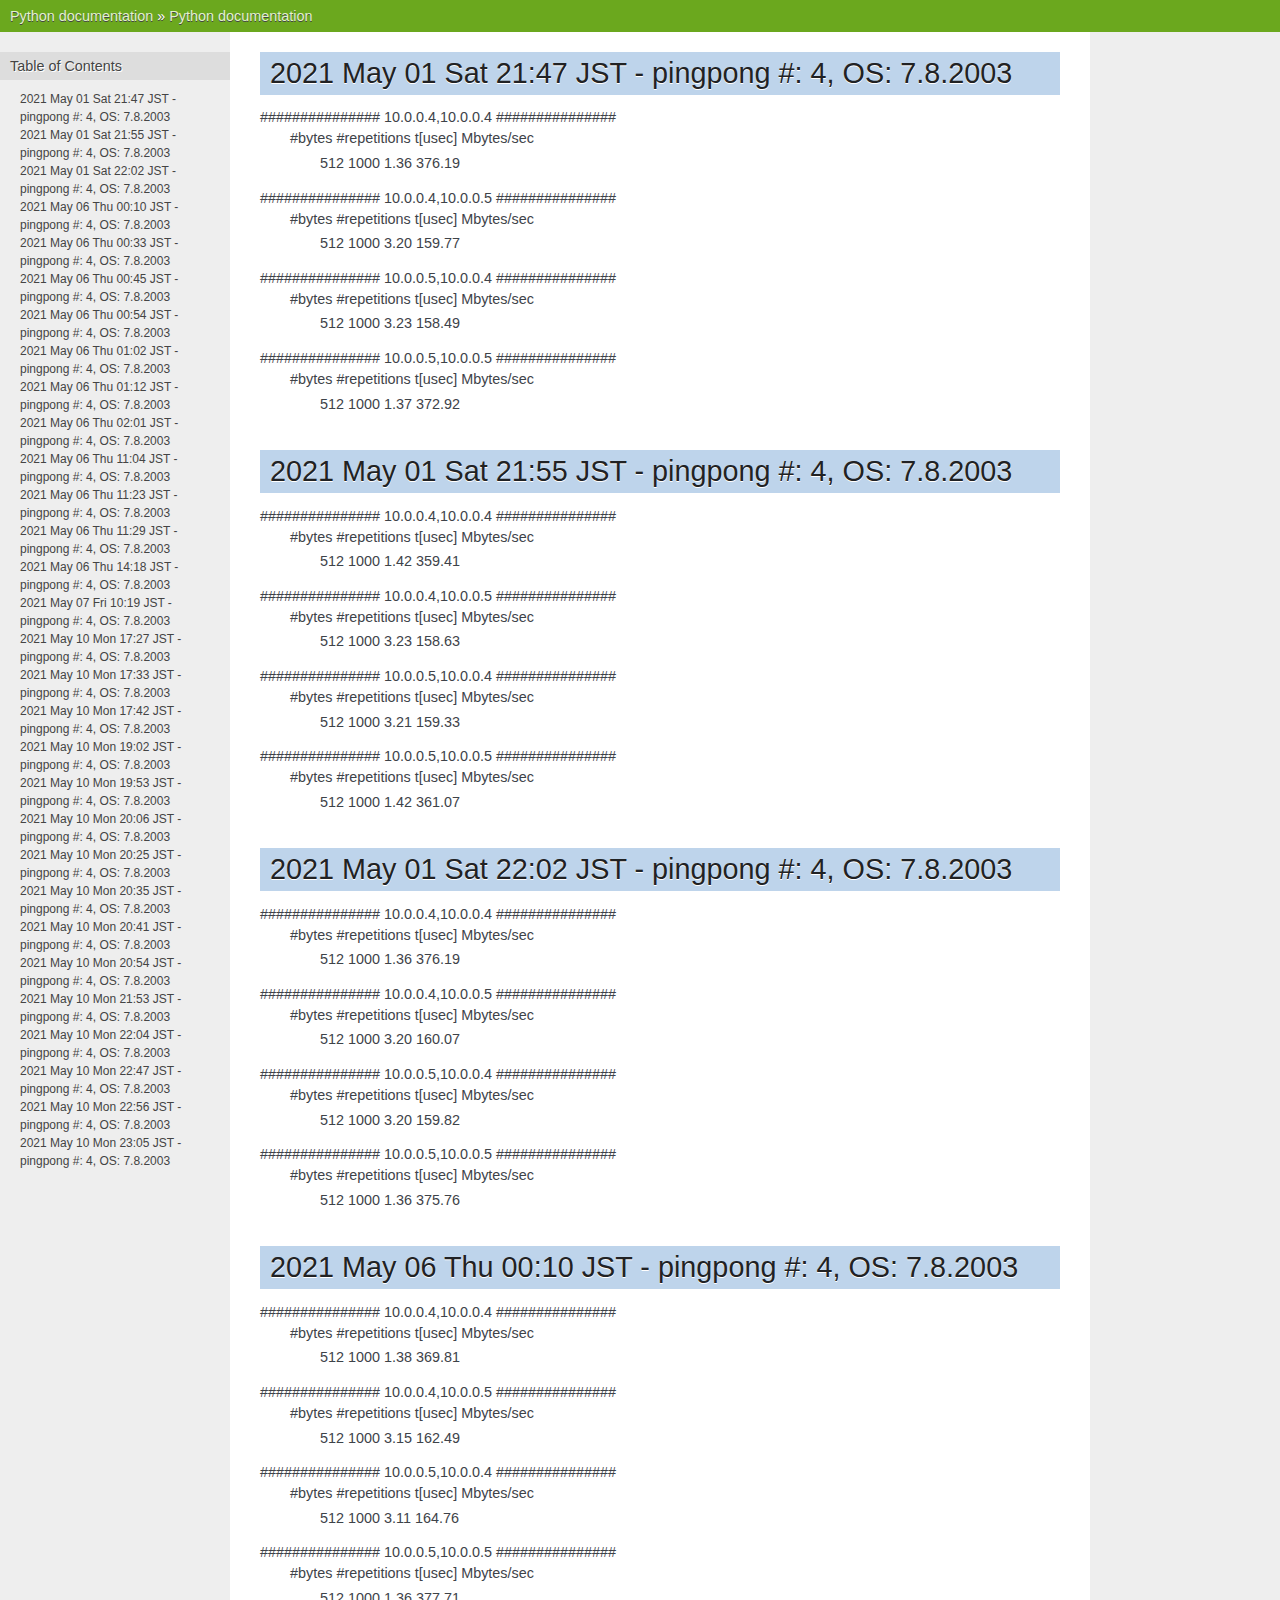
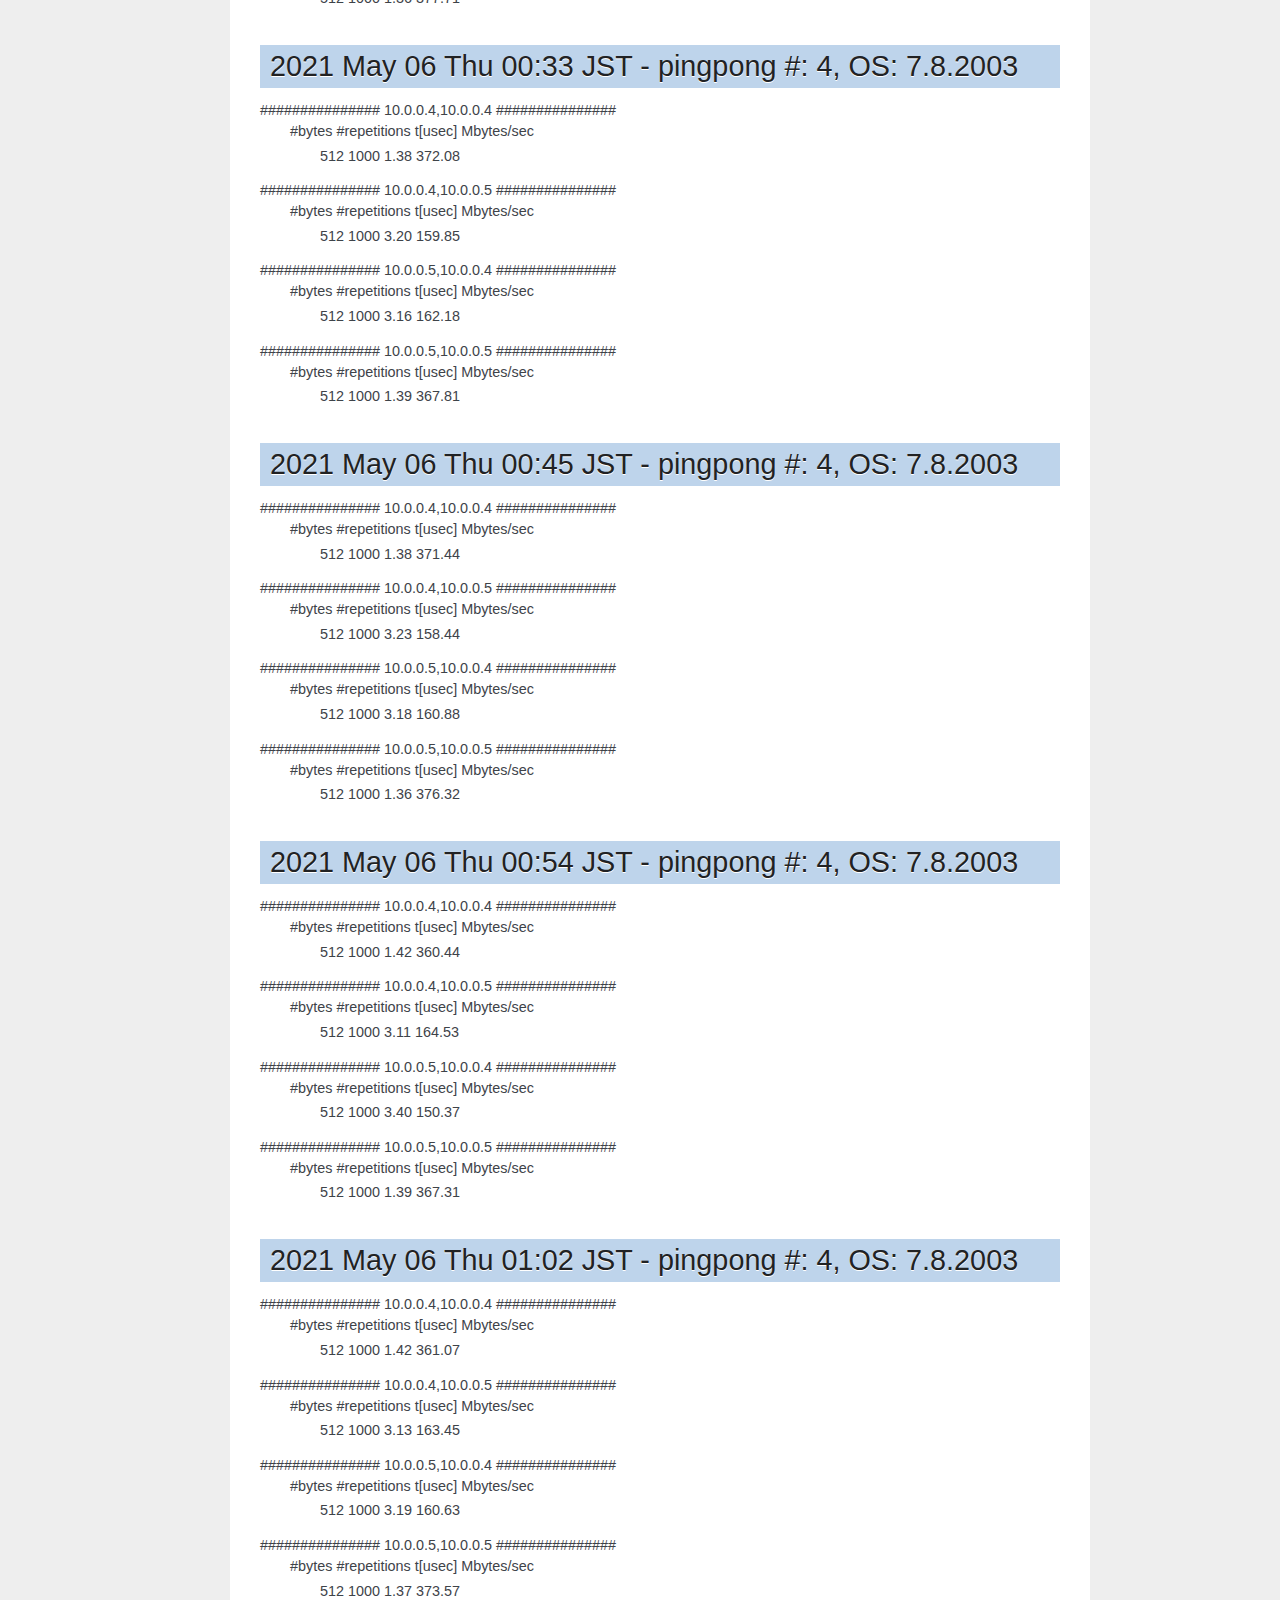
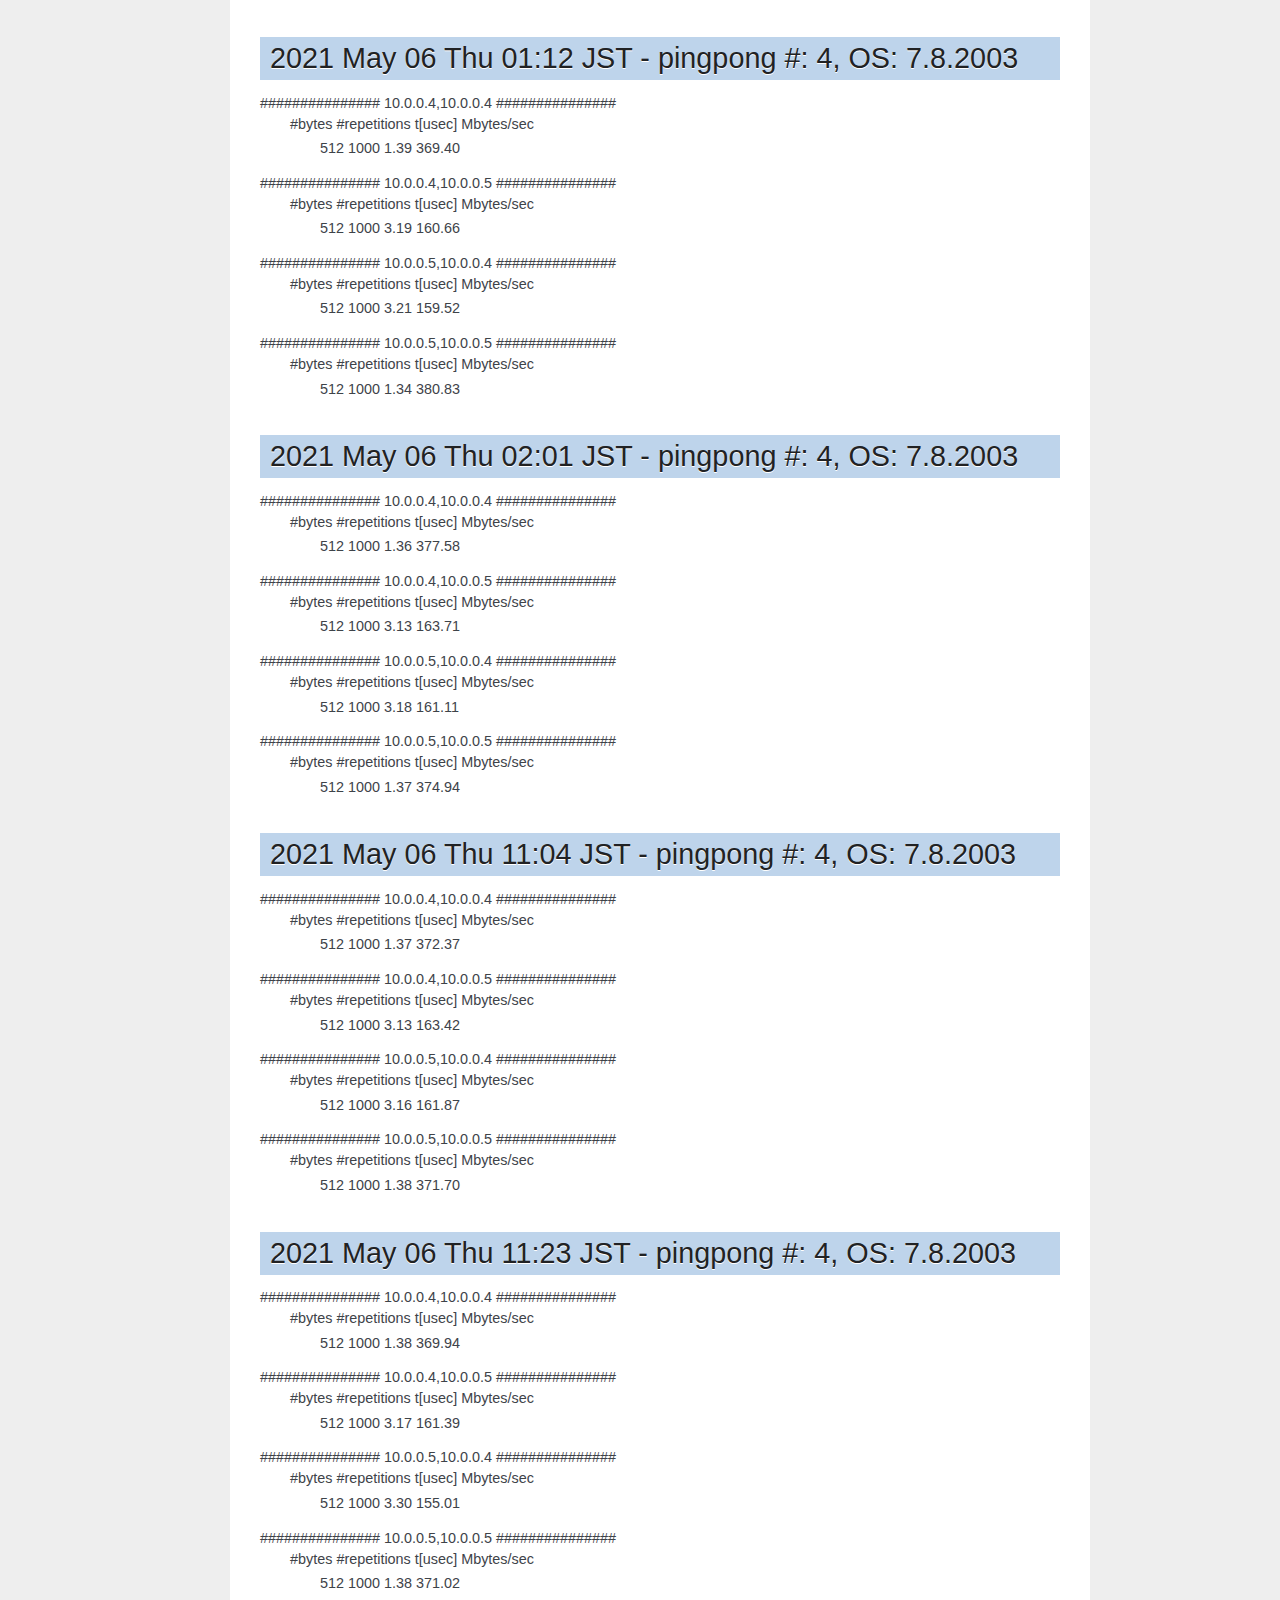
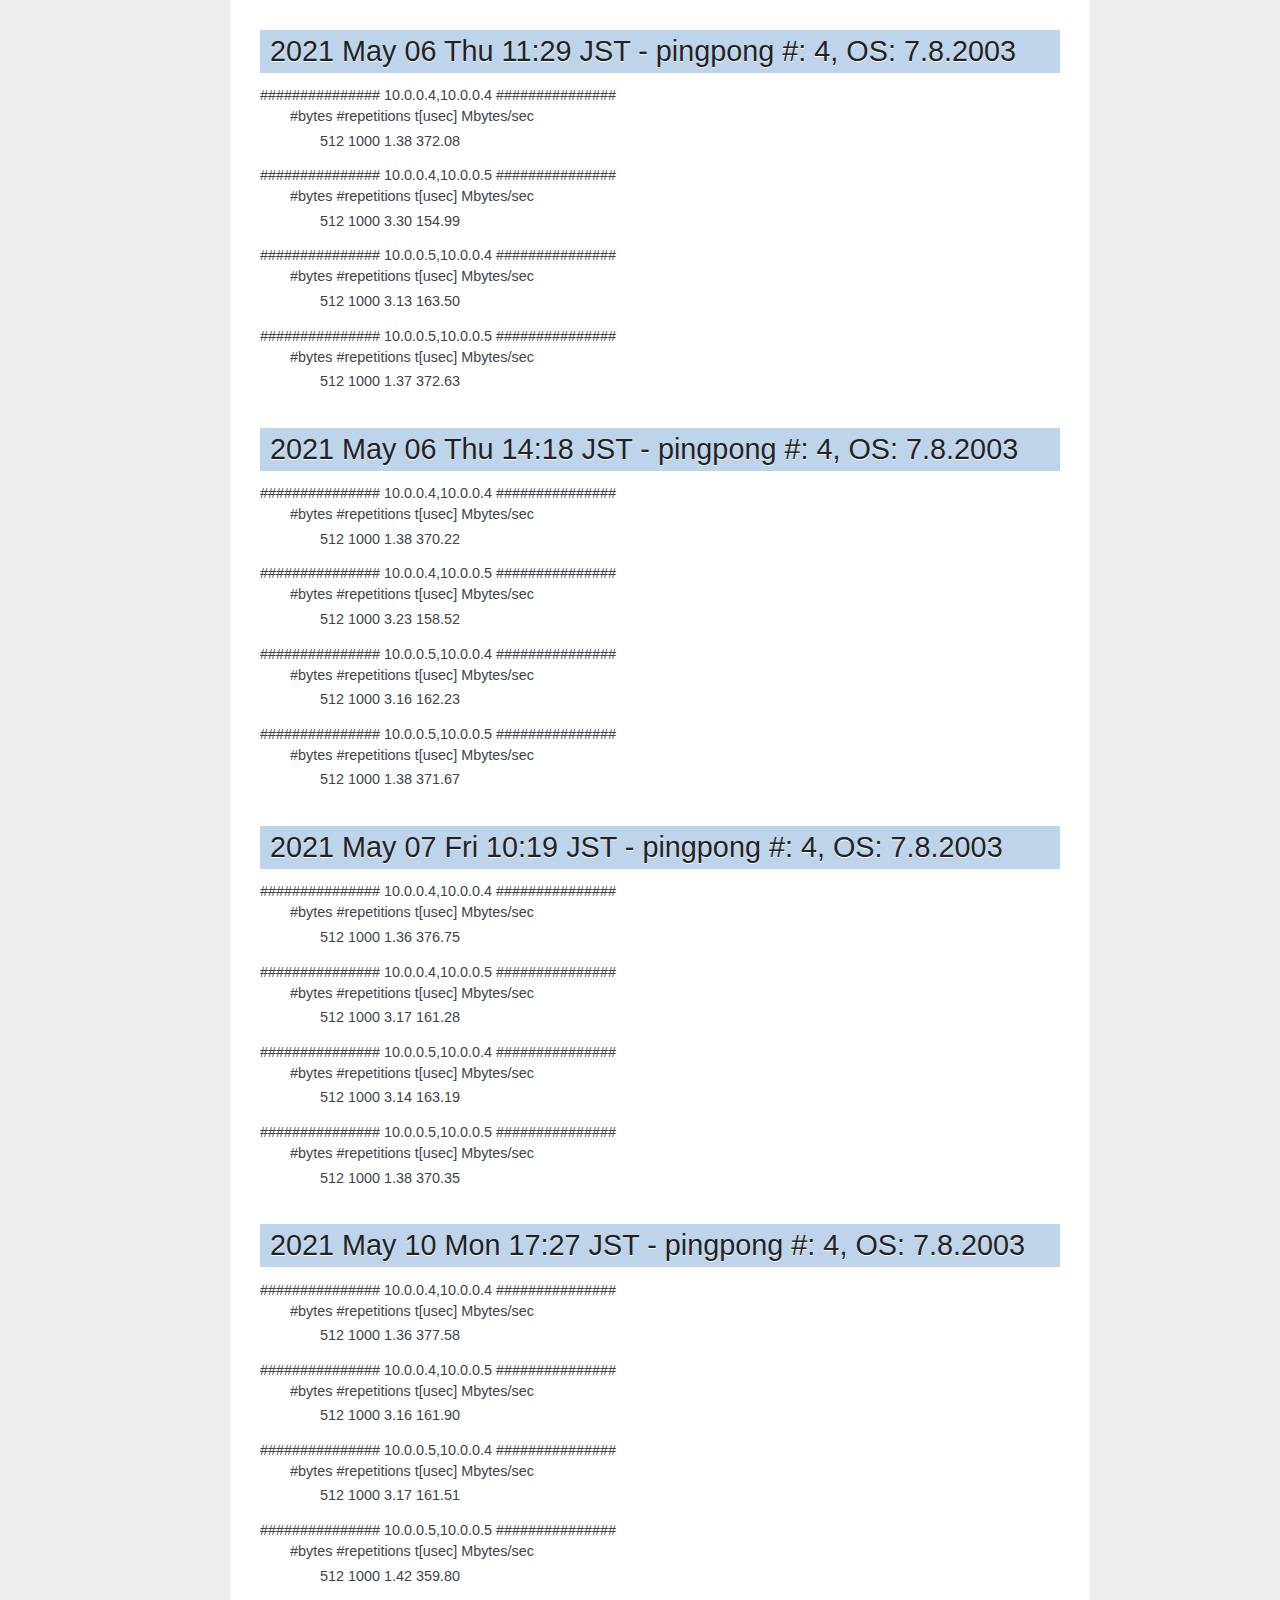
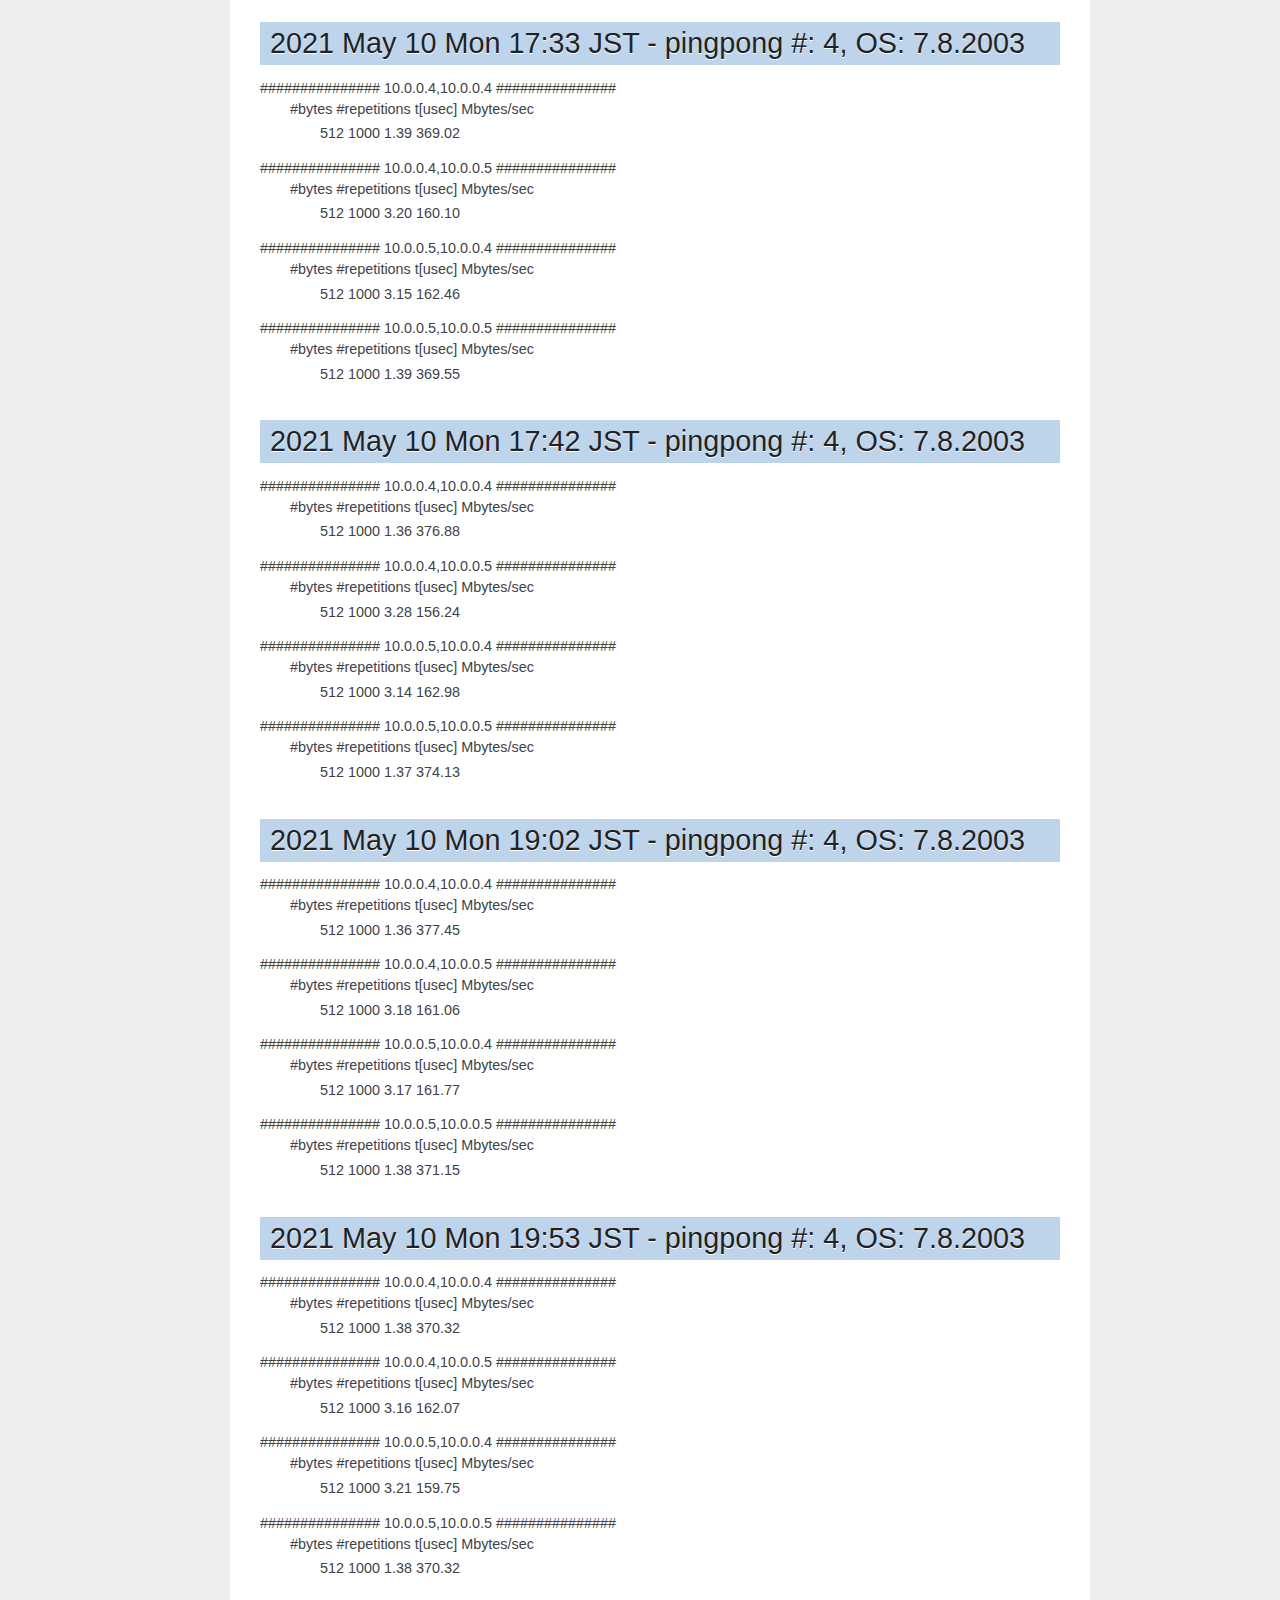
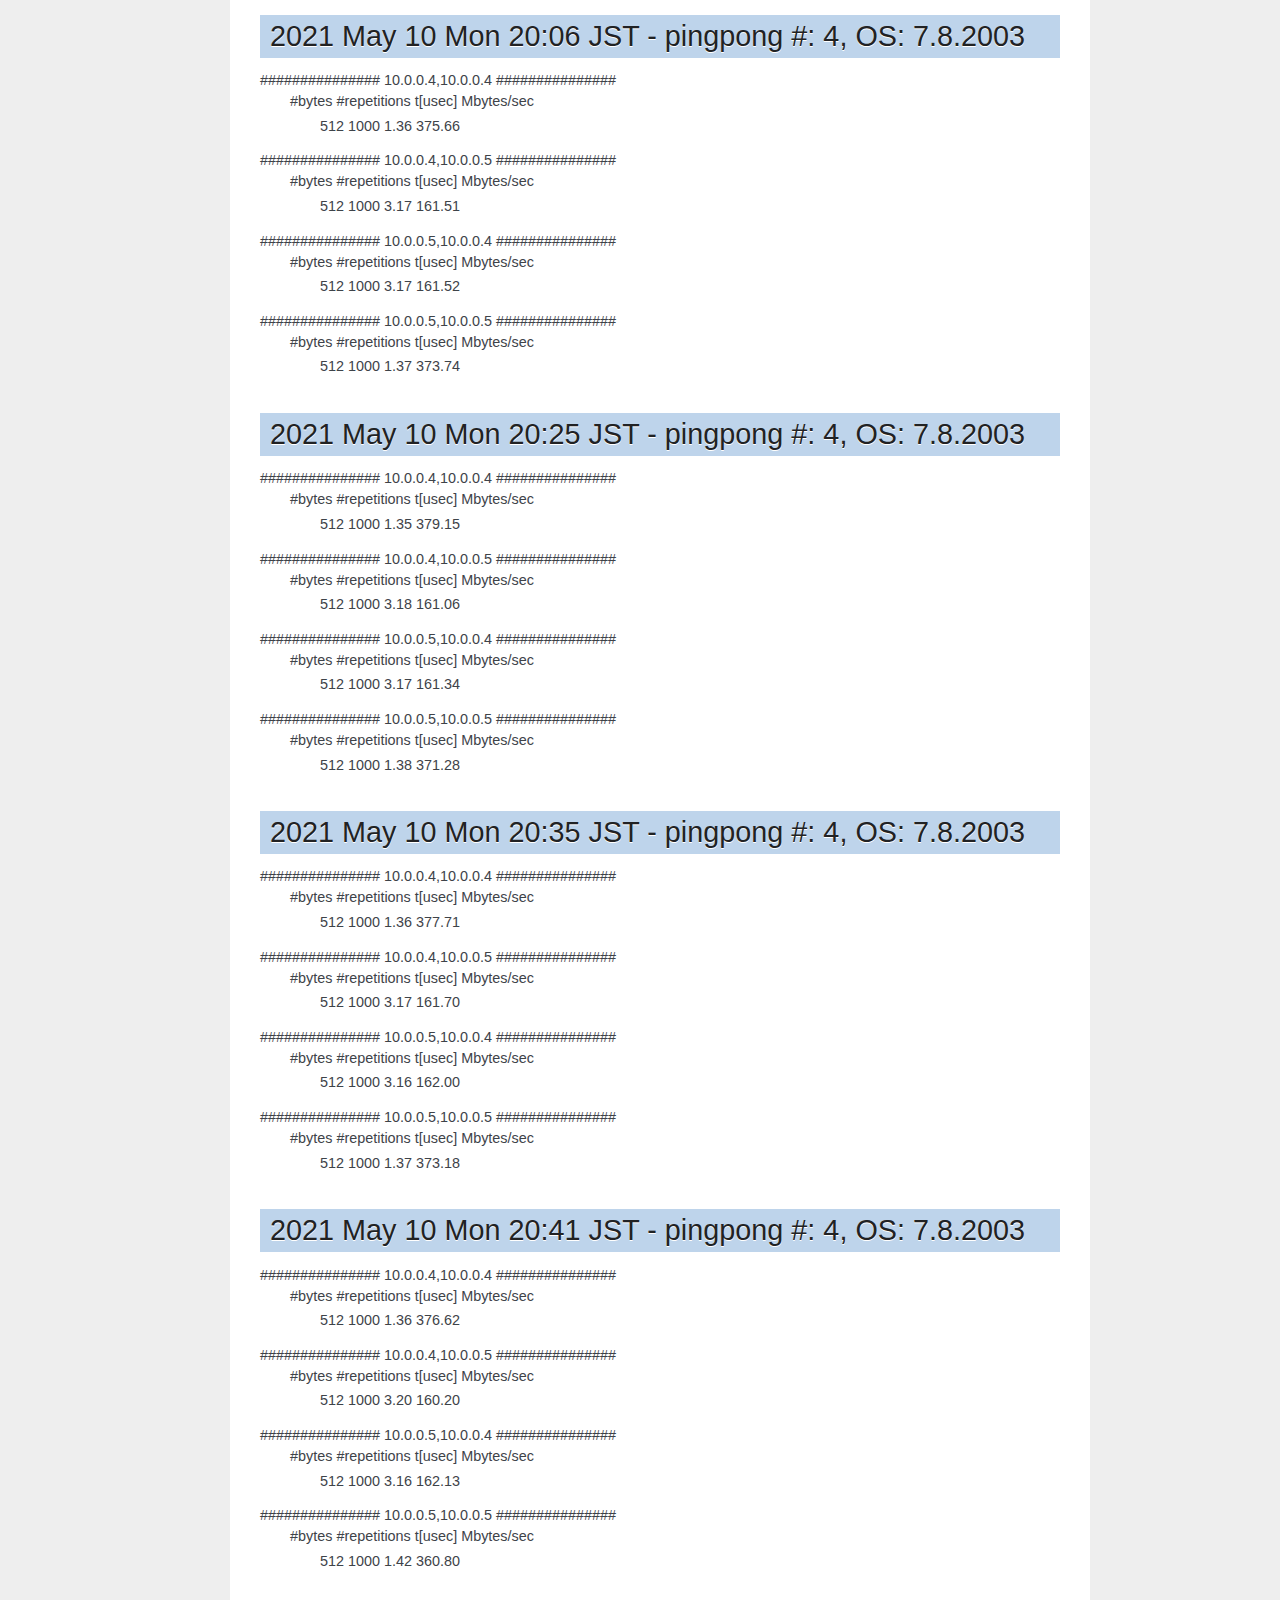
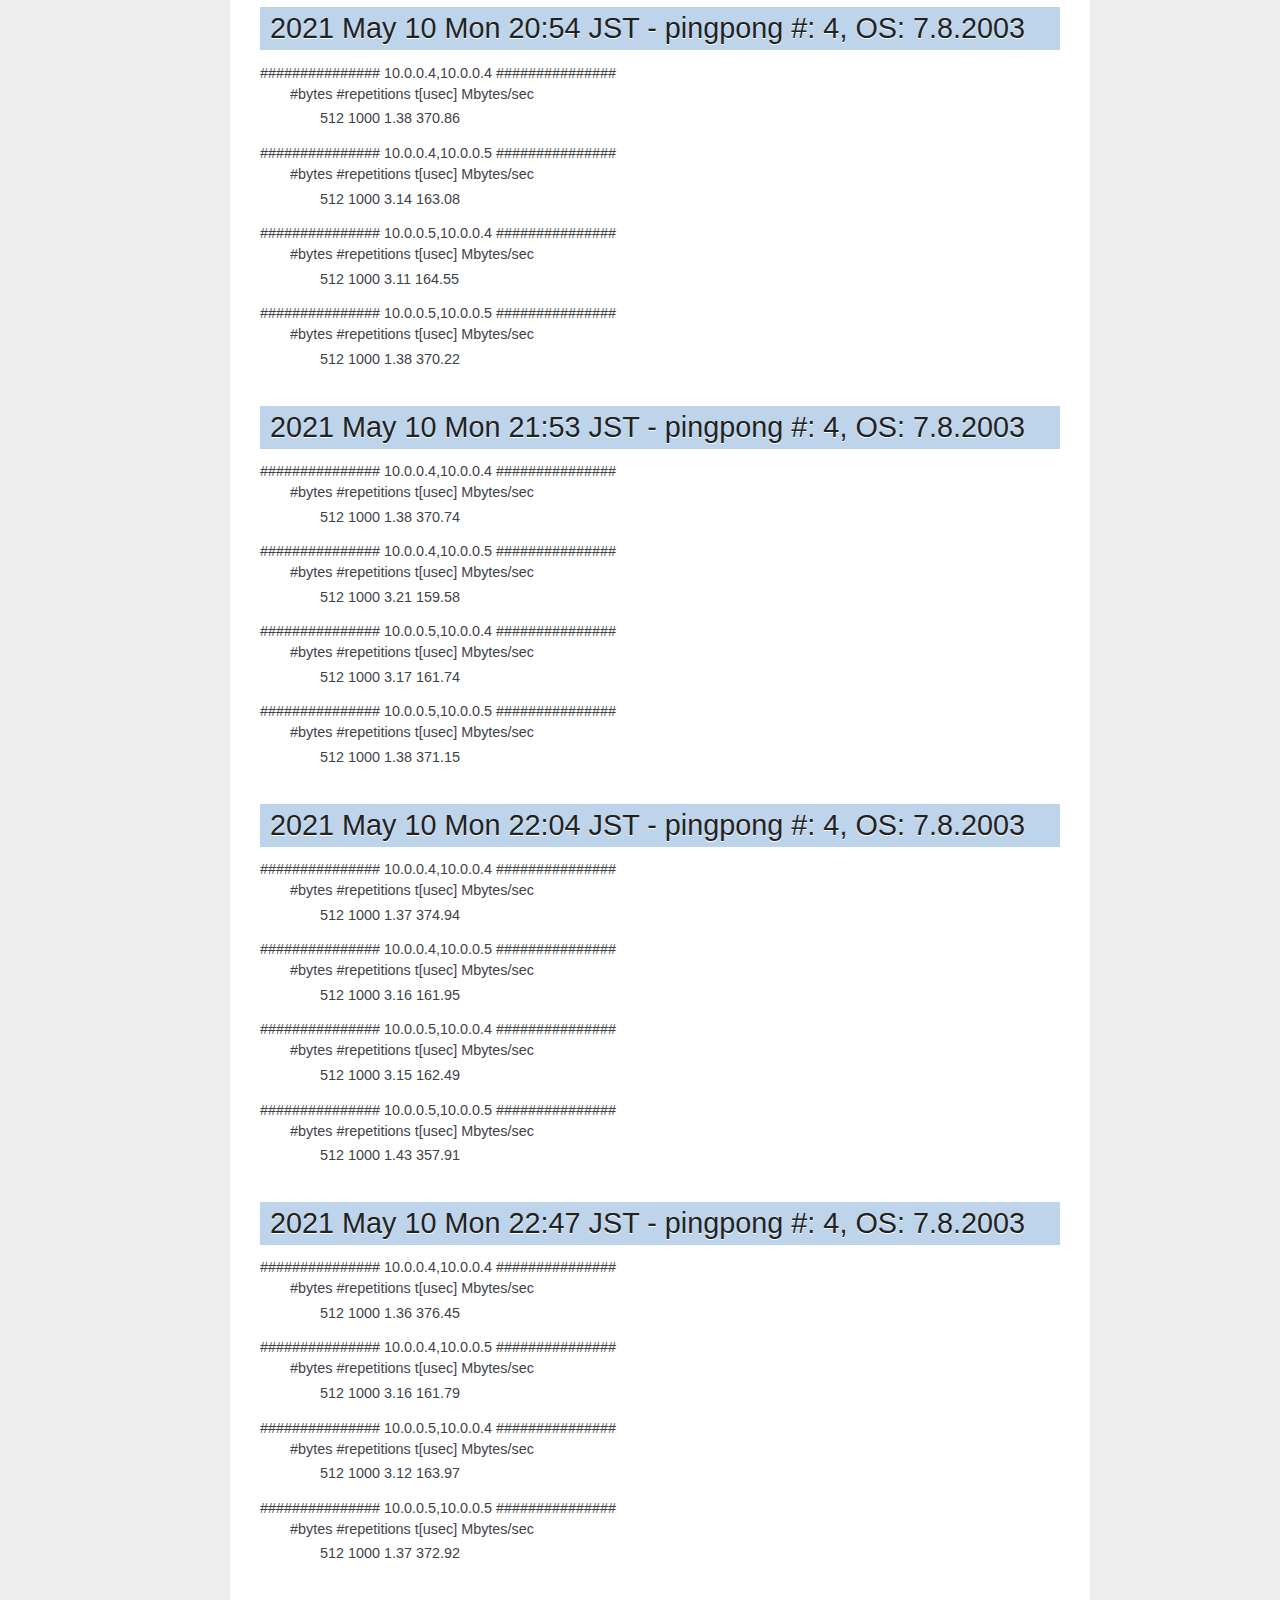
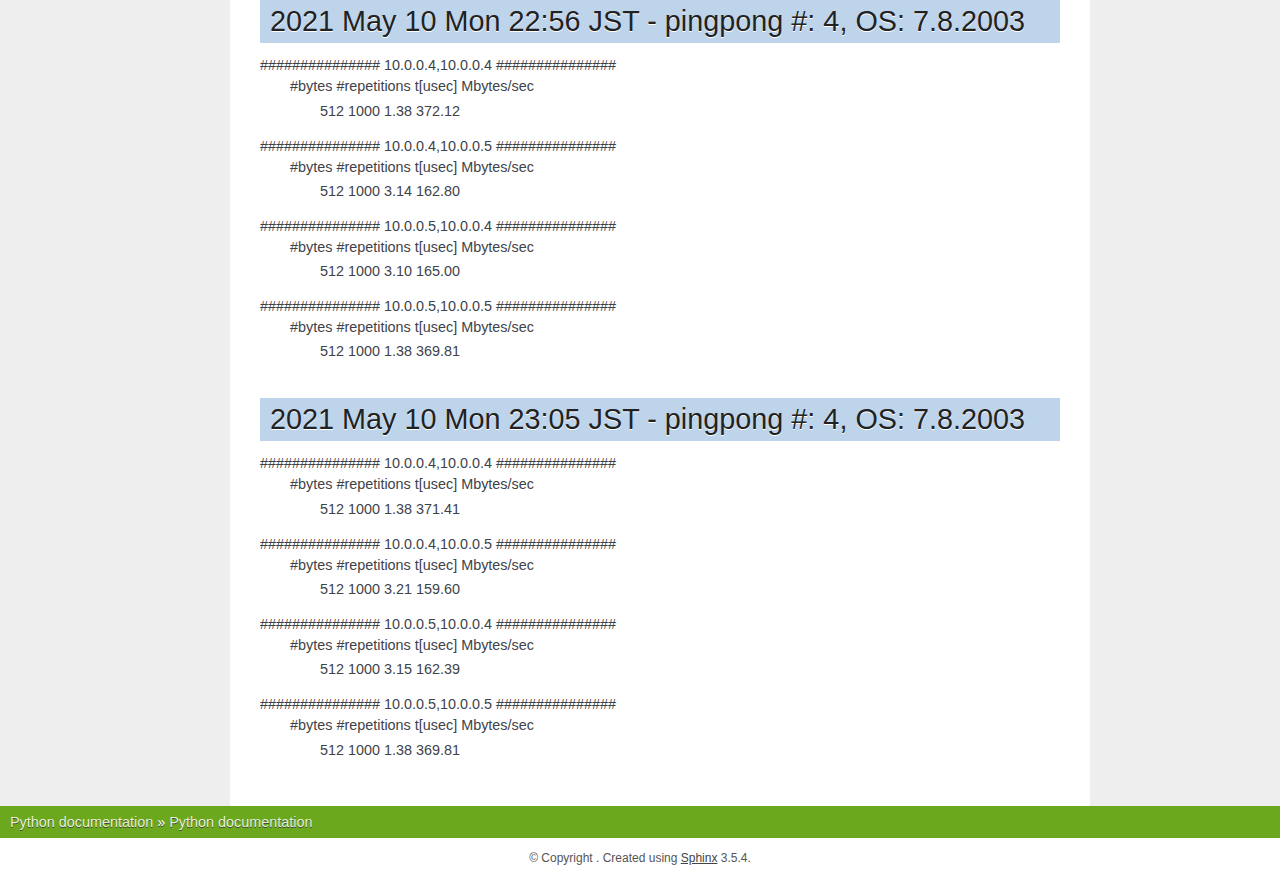
==== commit 82453b90: "auto build and upload" ====
--- a/index.html
+++ b/index.html
@@ -744,6 +744,31 @@
 </dd>
 <dt>############### 10.0.0.5,10.0.0.4 ###############</dt><dd><dl class="simple">
 <dt>#bytes #repetitions      t[usec]   Mbytes/sec</dt><dd><p>512         1000         3.10       165.00</p>
+</dd>
+</dl>
+</dd>
+<dt>############### 10.0.0.5,10.0.0.5 ###############</dt><dd><dl class="simple">
+<dt>#bytes #repetitions      t[usec]   Mbytes/sec</dt><dd><p>512         1000         1.38       369.81</p>
+</dd>
+</dl>
+</dd>
+</dl>
+</div>
+<span id="document-result/result-20210510_1406"></span><div class="section" id="may-10-mon-23-05-jst-pingpong-4-os-7-8-2003">
+<h1>2021 May 10 Mon 23:05 JST - pingpong #: 4, OS: 7.8.2003<a class="headerlink" href="#may-10-mon-23-05-jst-pingpong-4-os-7-8-2003" title="Permalink to this headline">¶</a></h1>
+<dl class="simple">
+<dt>############### 10.0.0.4,10.0.0.4 ###############</dt><dd><dl class="simple">
+<dt>#bytes #repetitions      t[usec]   Mbytes/sec</dt><dd><p>512         1000         1.38       371.41</p>
+</dd>
+</dl>
+</dd>
+<dt>############### 10.0.0.4,10.0.0.5 ###############</dt><dd><dl class="simple">
+<dt>#bytes #repetitions      t[usec]   Mbytes/sec</dt><dd><p>512         1000         3.21       159.60</p>
+</dd>
+</dl>
+</dd>
+<dt>############### 10.0.0.5,10.0.0.4 ###############</dt><dd><dl class="simple">
+<dt>#bytes #repetitions      t[usec]   Mbytes/sec</dt><dd><p>512         1000         3.15       162.39</p>
 </dd>
 </dl>
 </dd>
@@ -794,6 +819,7 @@
 <li class="toctree-l1"><a class="reference internal" href="index.html#document-result/result-20210510_1305">2021 May 10 Mon 22:04 JST - pingpong #: 4, OS: 7.8.2003</a></li>
 <li class="toctree-l1"><a class="reference internal" href="index.html#document-result/result-20210510_1348">2021 May 10 Mon 22:47 JST - pingpong #: 4, OS: 7.8.2003</a></li>
 <li class="toctree-l1"><a class="reference internal" href="index.html#document-result/result-20210510_1356">2021 May 10 Mon 22:56 JST - pingpong #: 4, OS: 7.8.2003</a></li>
+<li class="toctree-l1"><a class="reference internal" href="index.html#document-result/result-20210510_1406">2021 May 10 Mon 23:05 JST - pingpong #: 4, OS: 7.8.2003</a></li>
 </ul>
 
         </div>
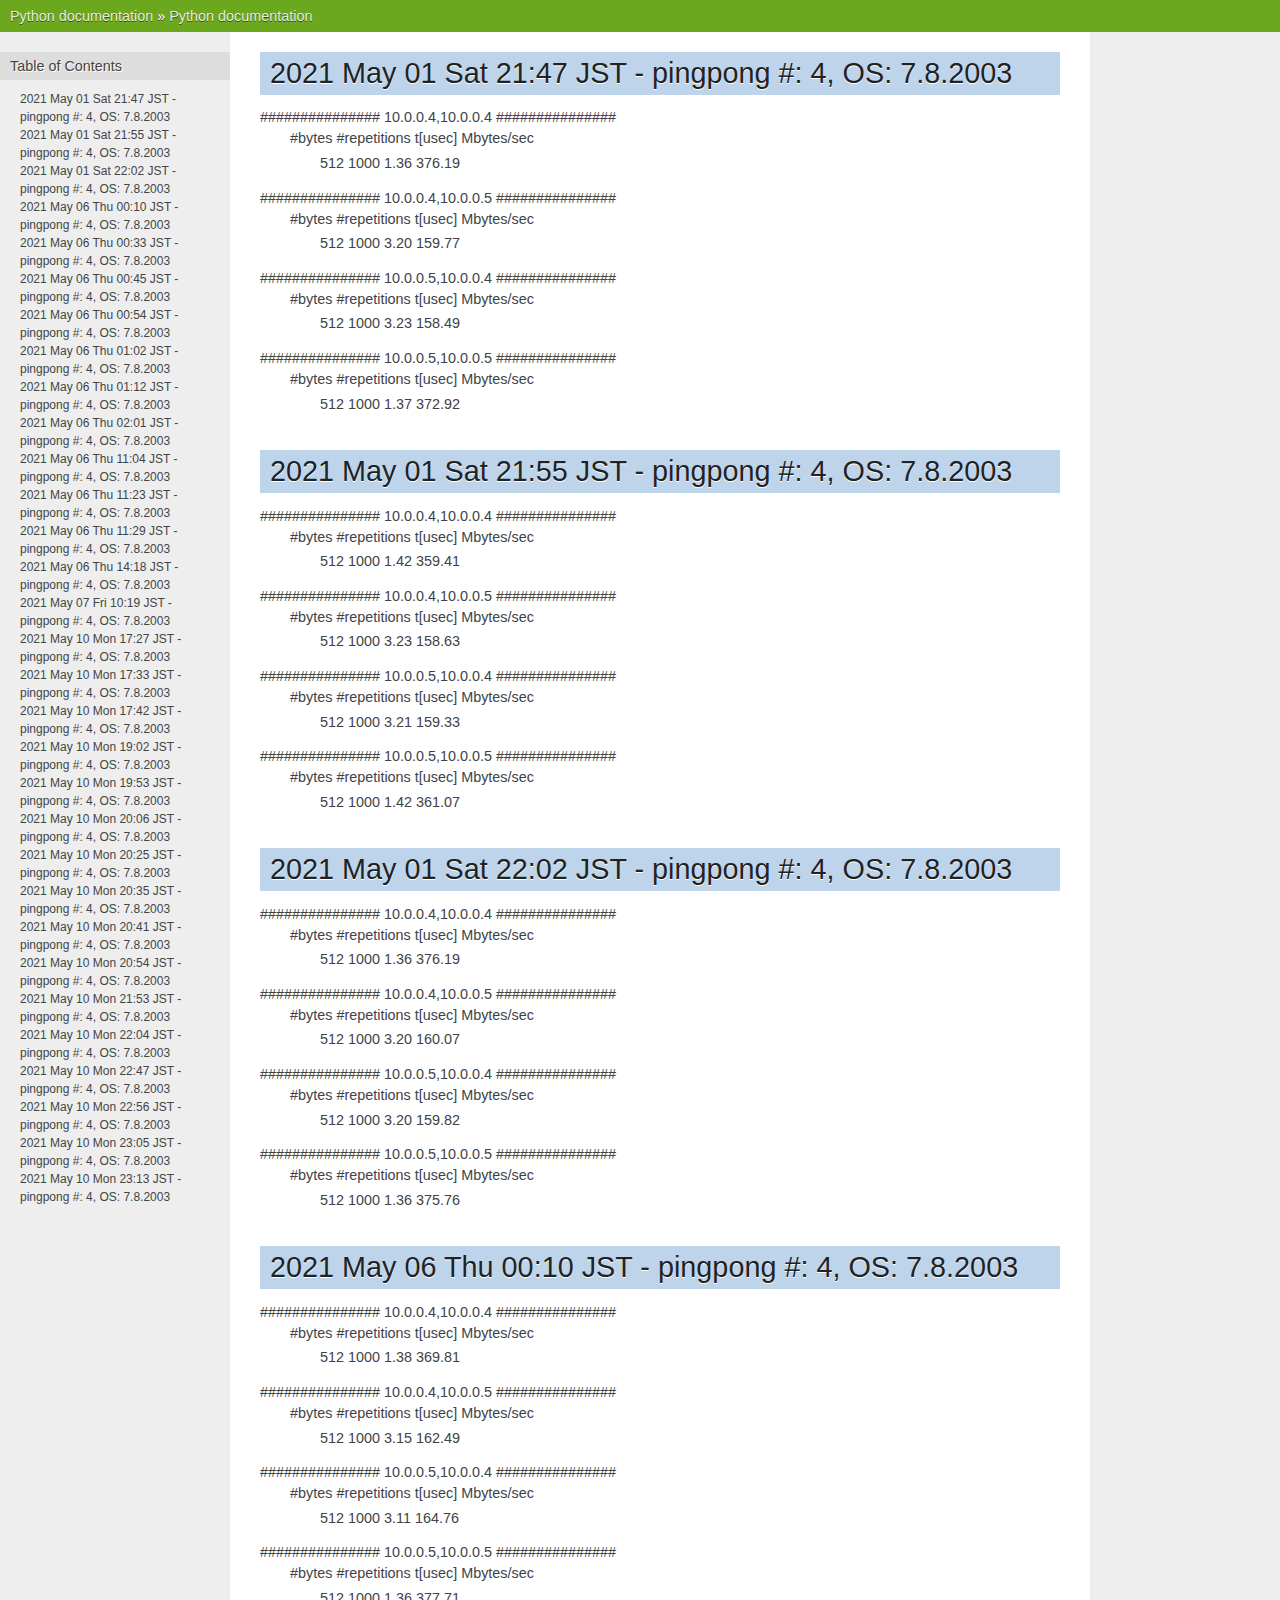
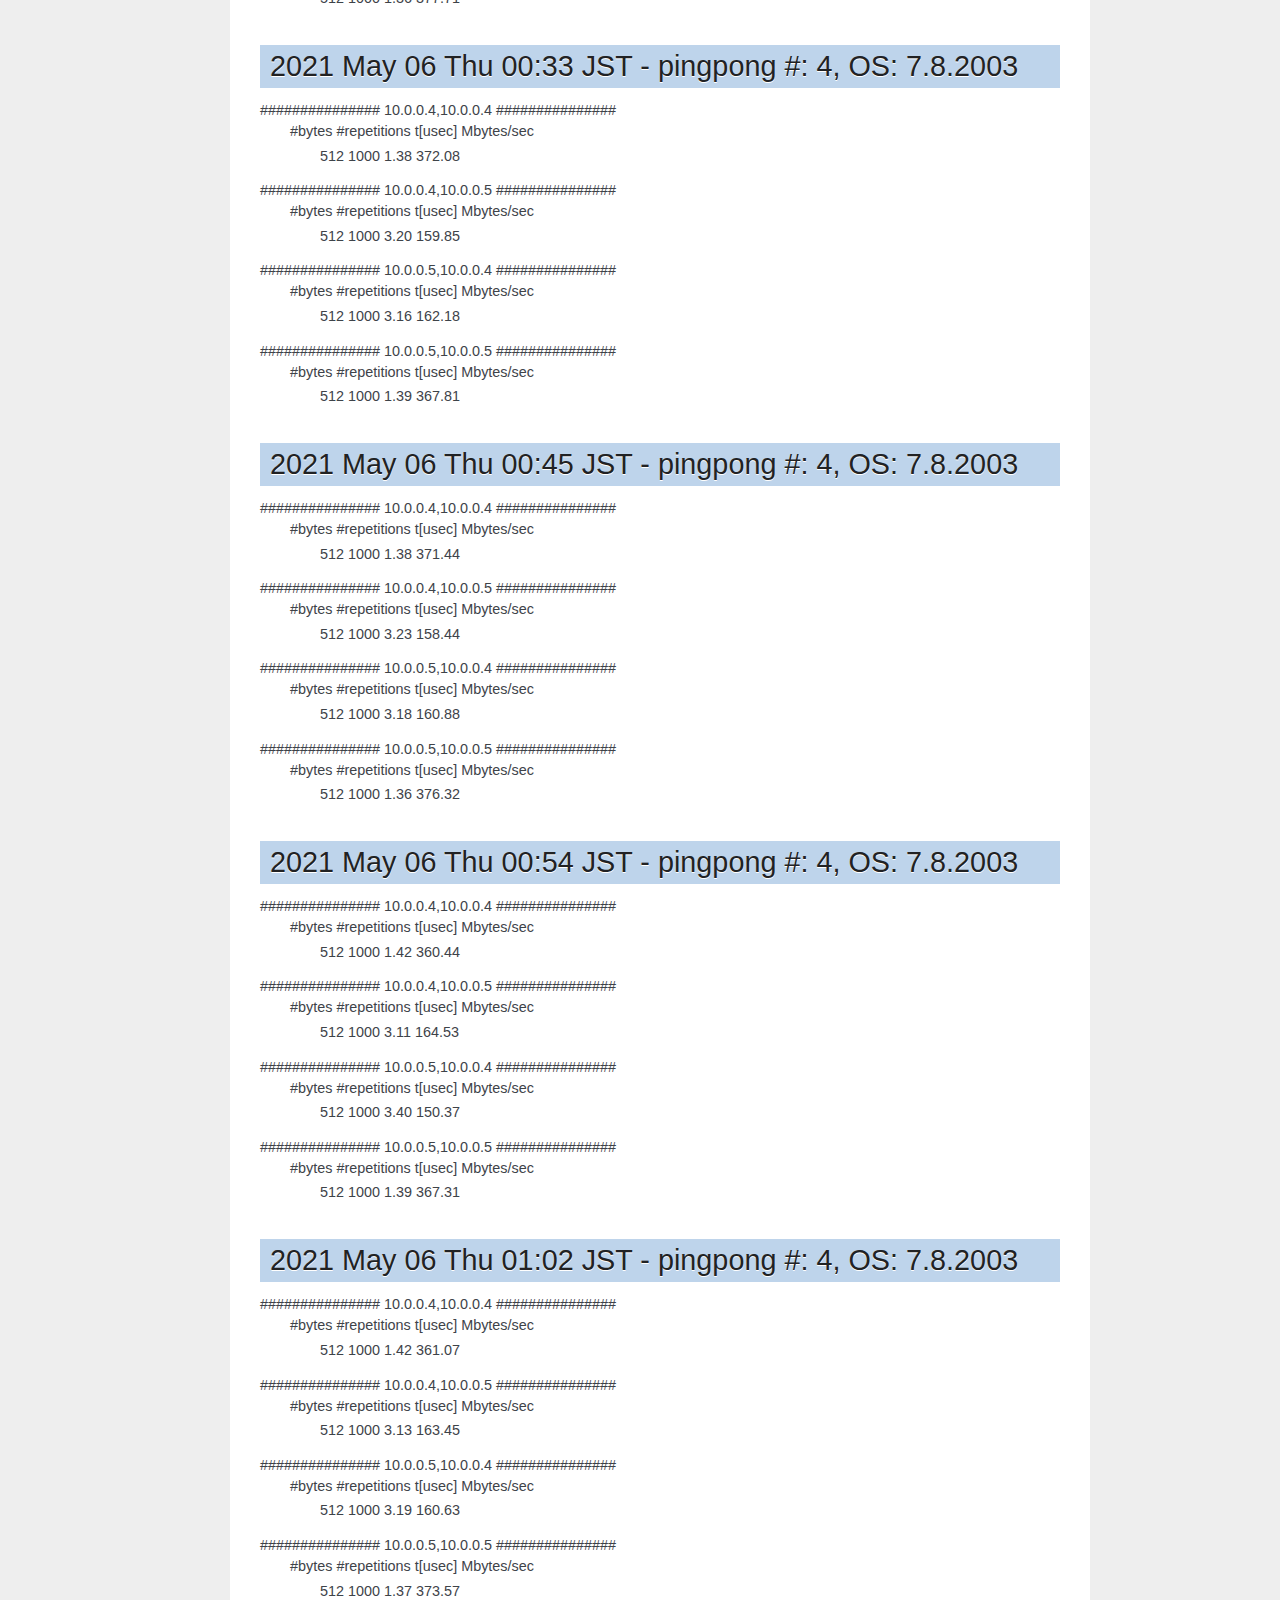
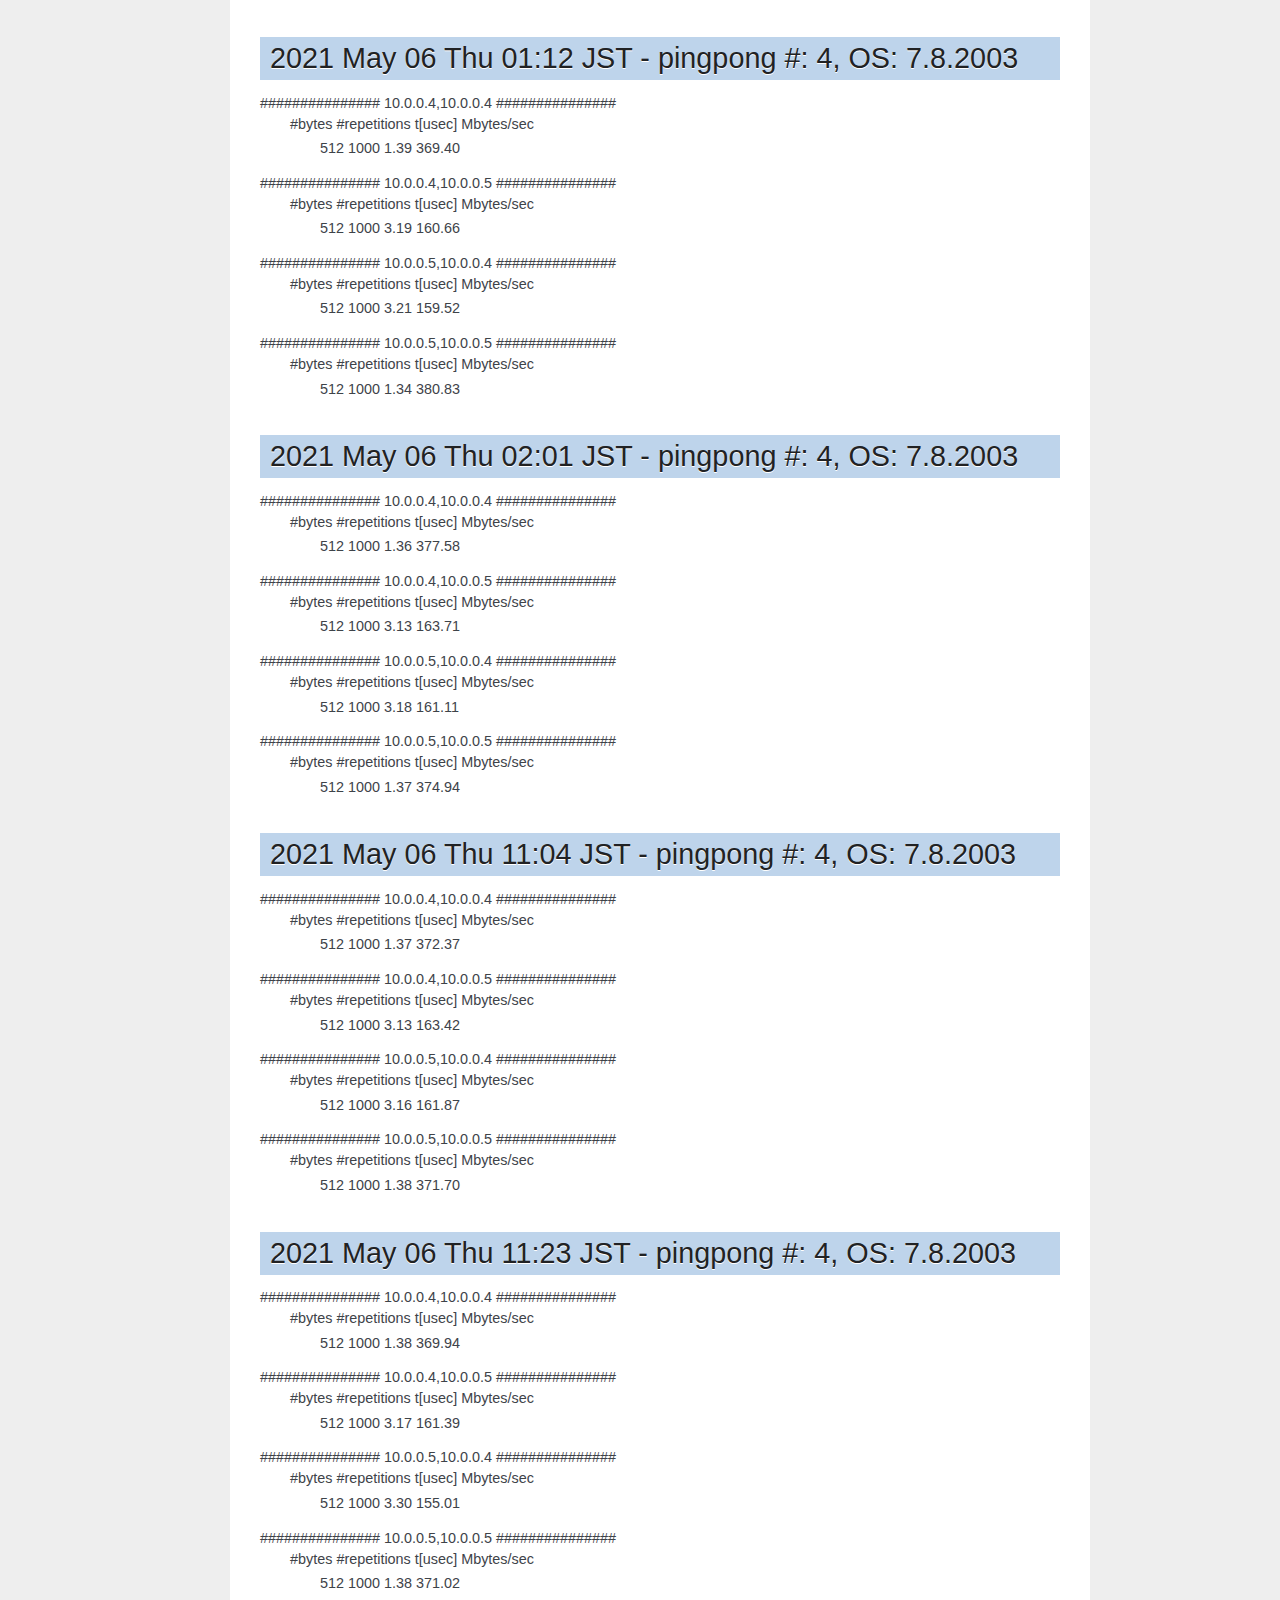
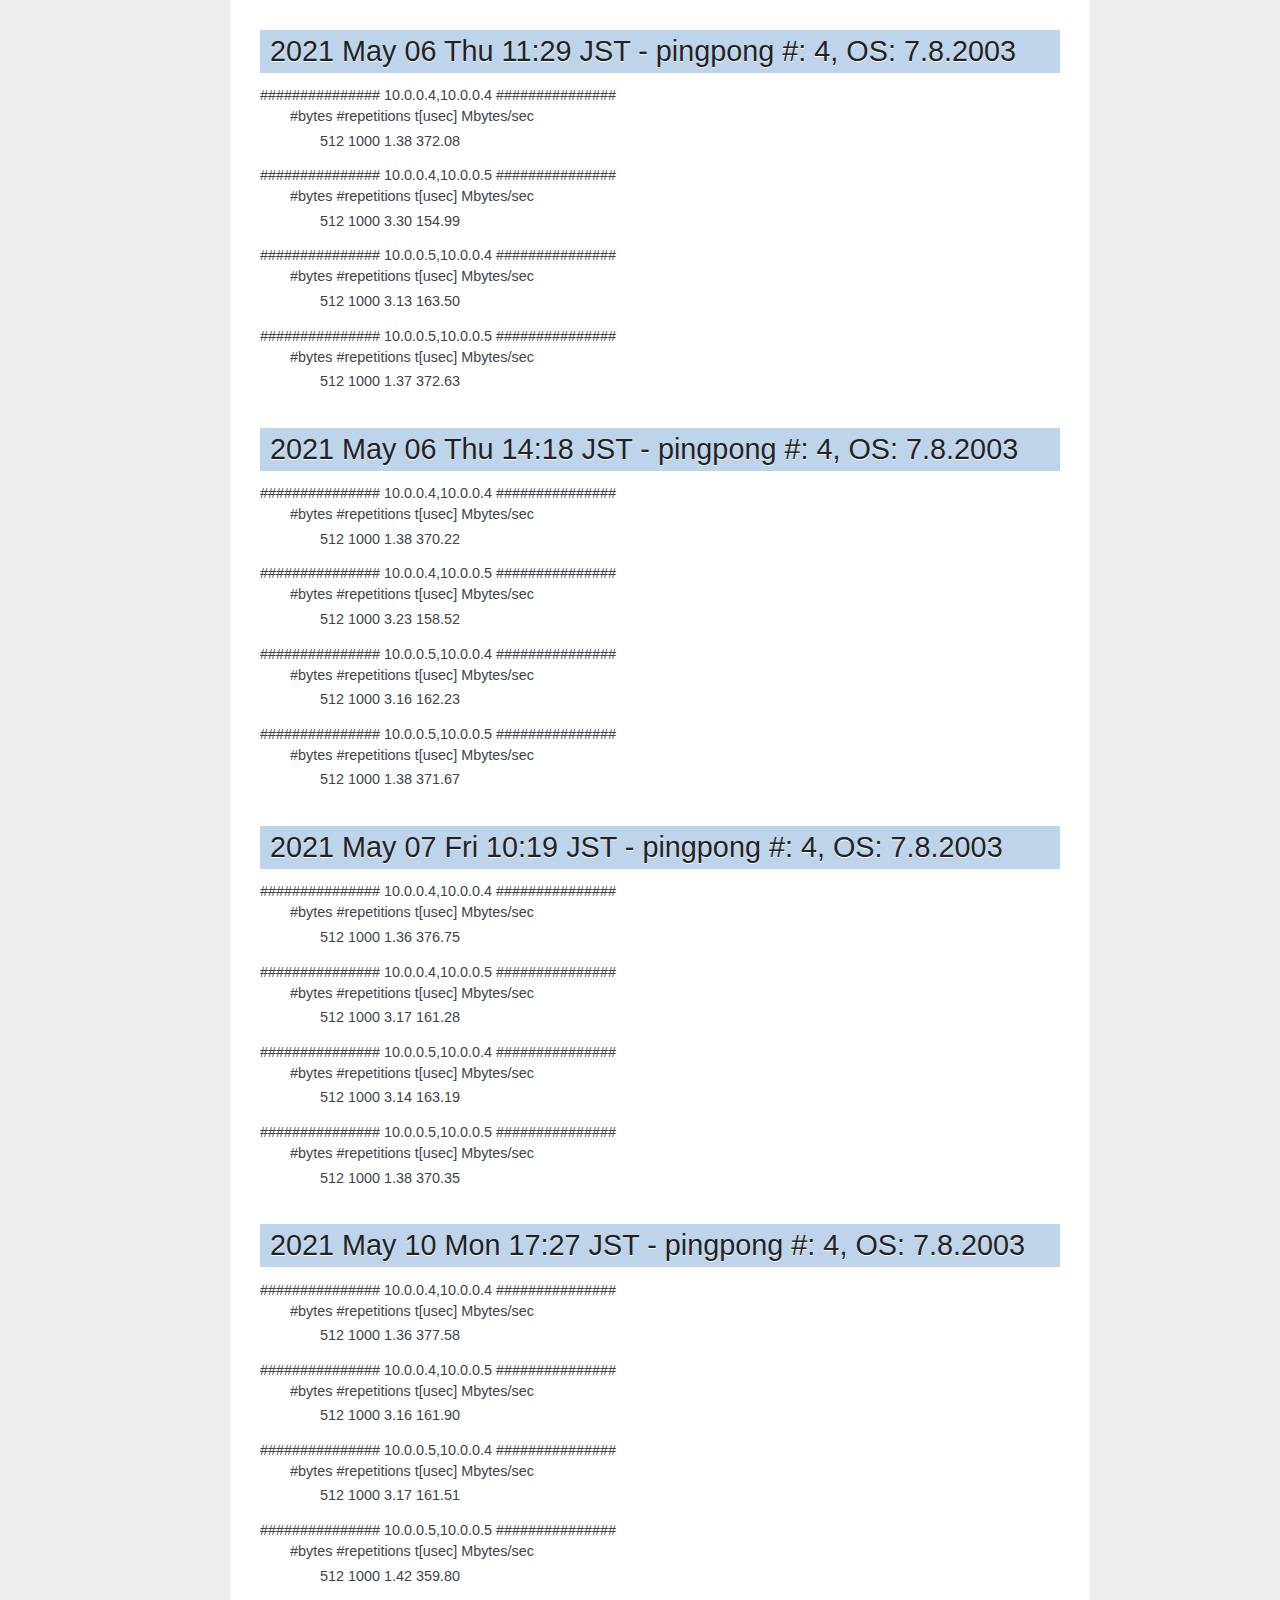
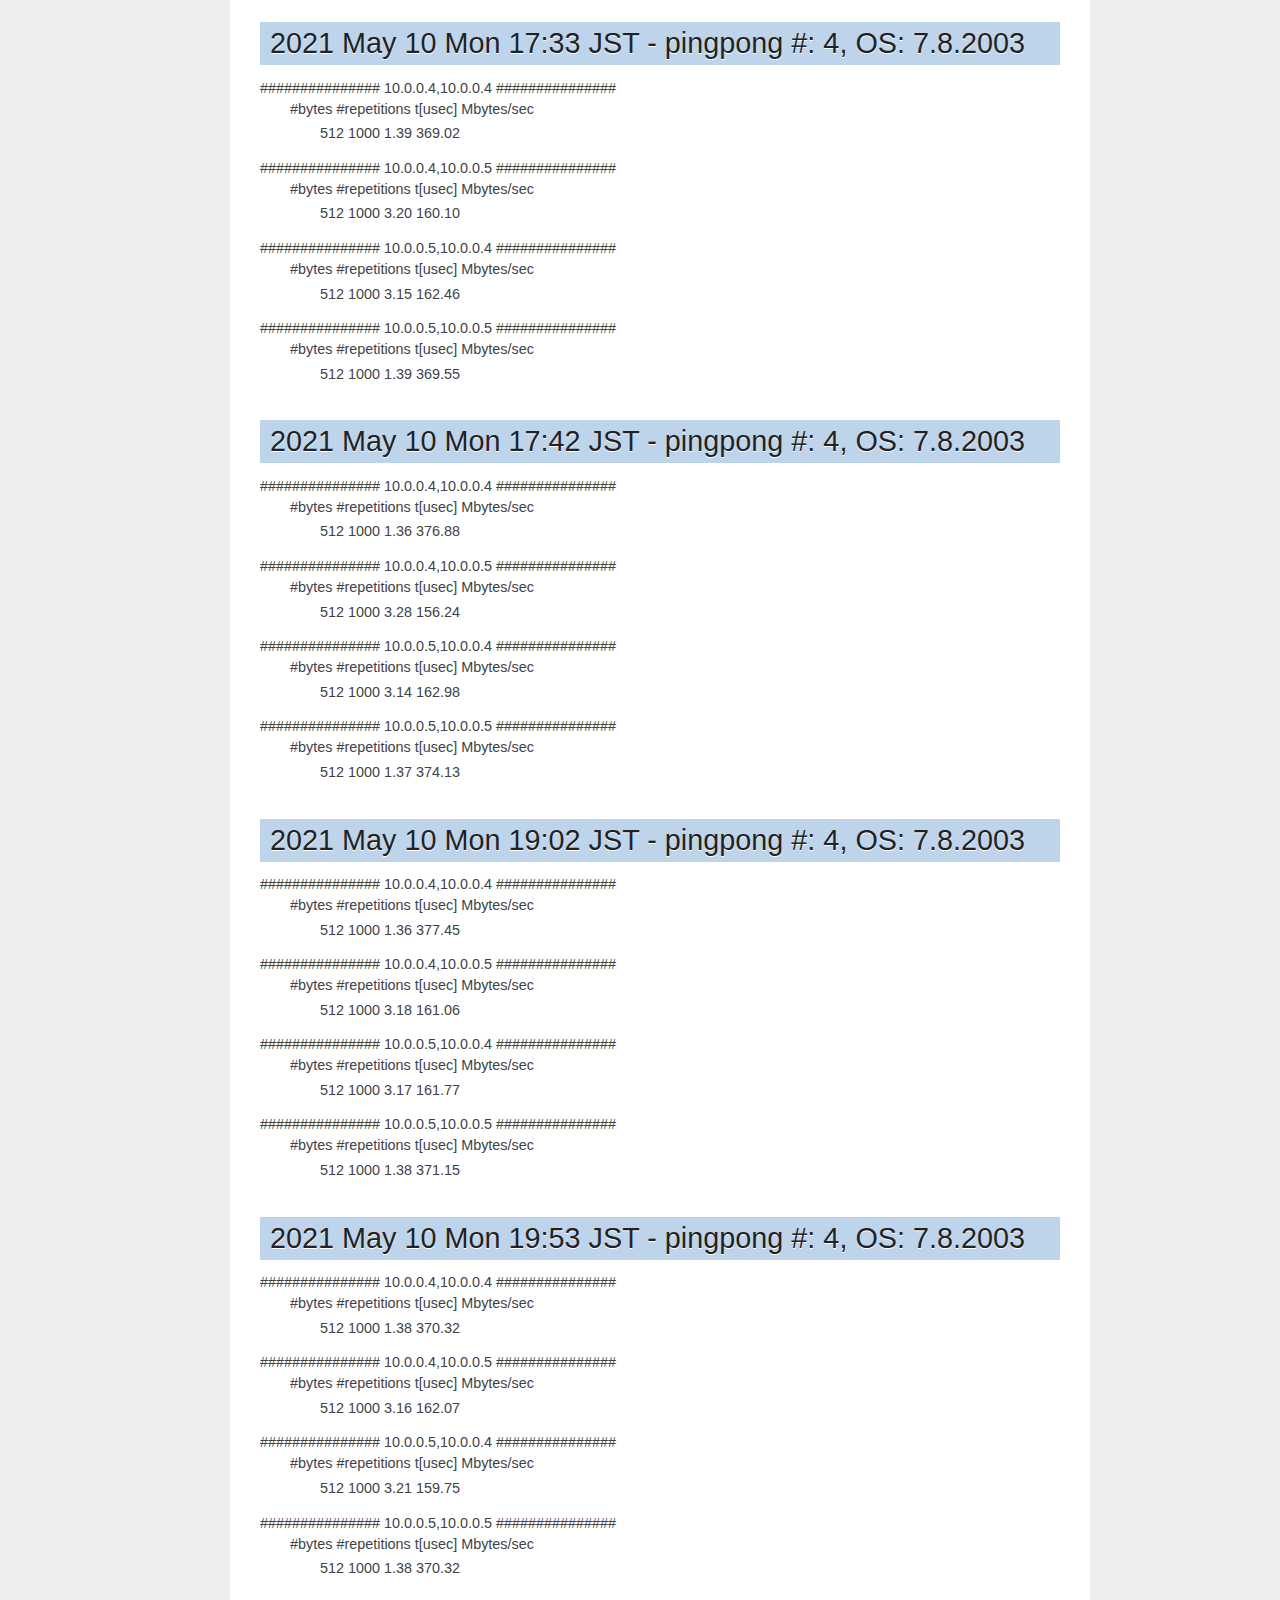
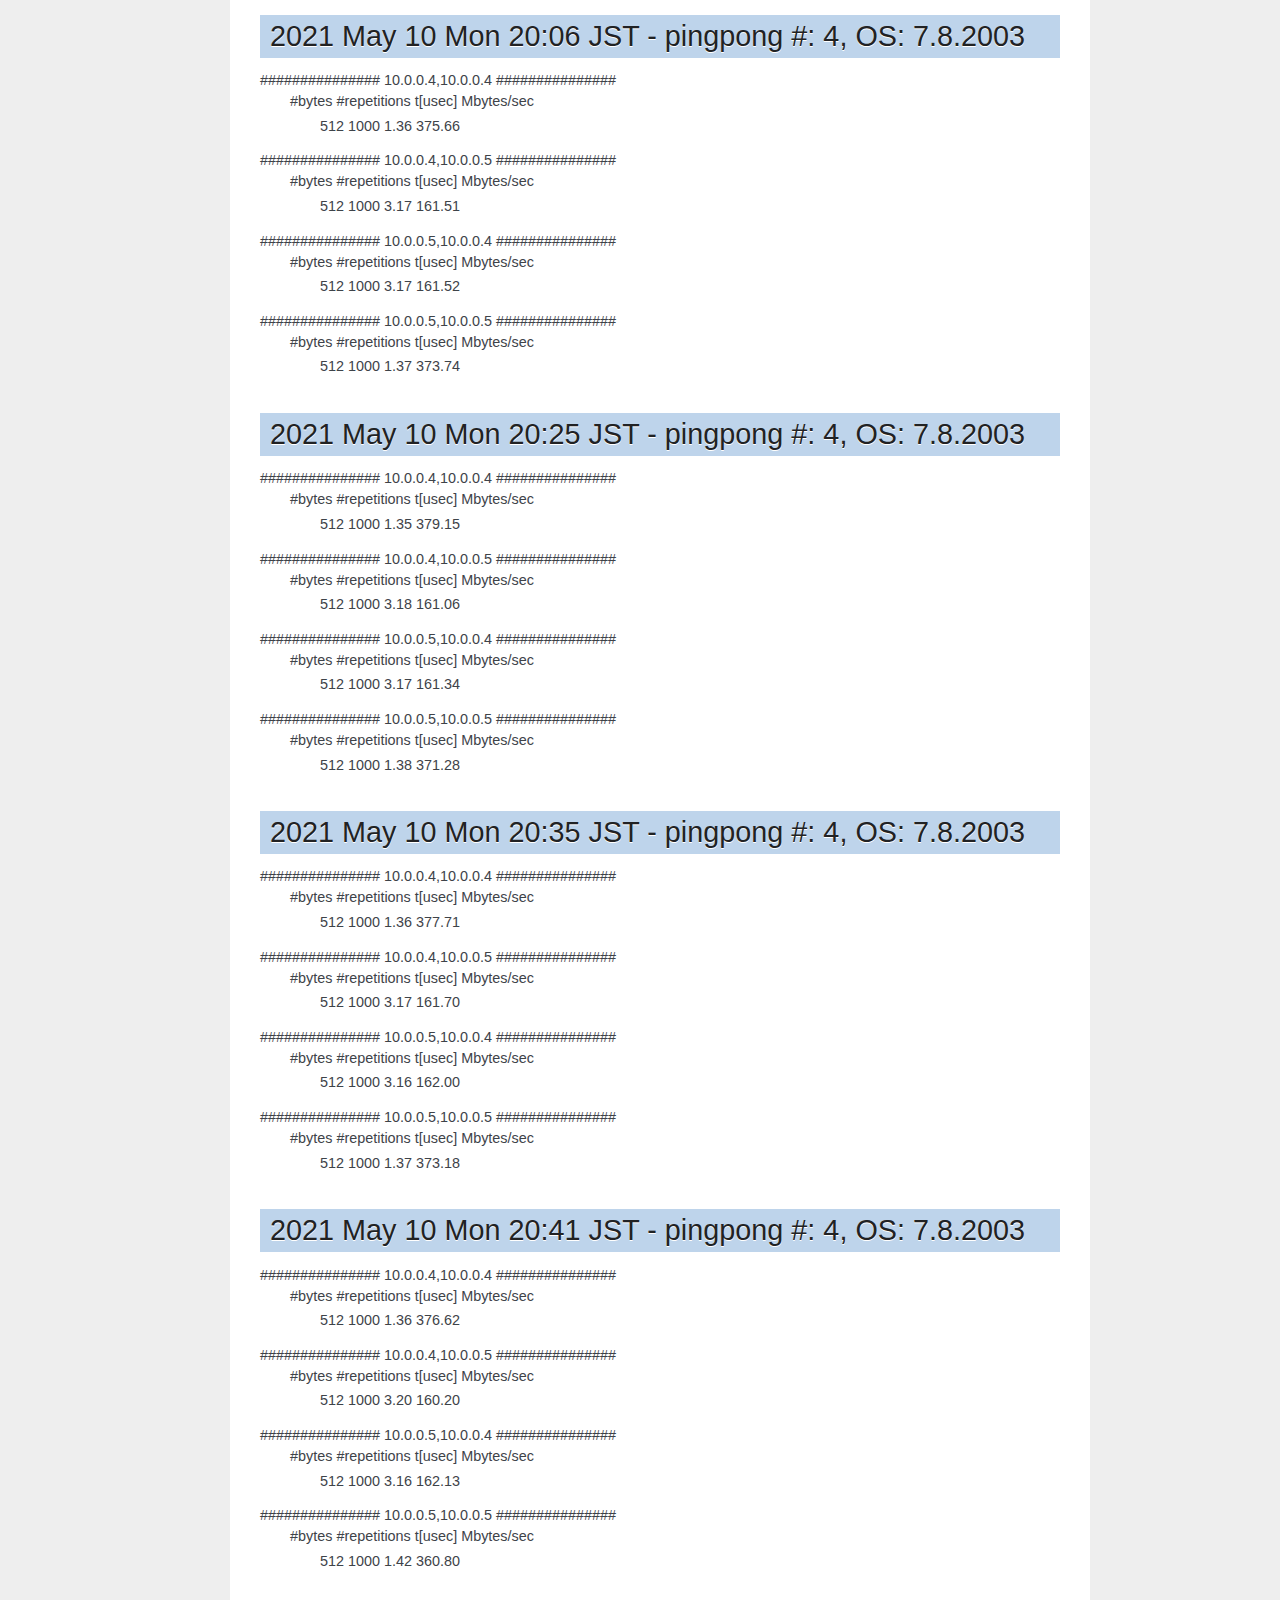
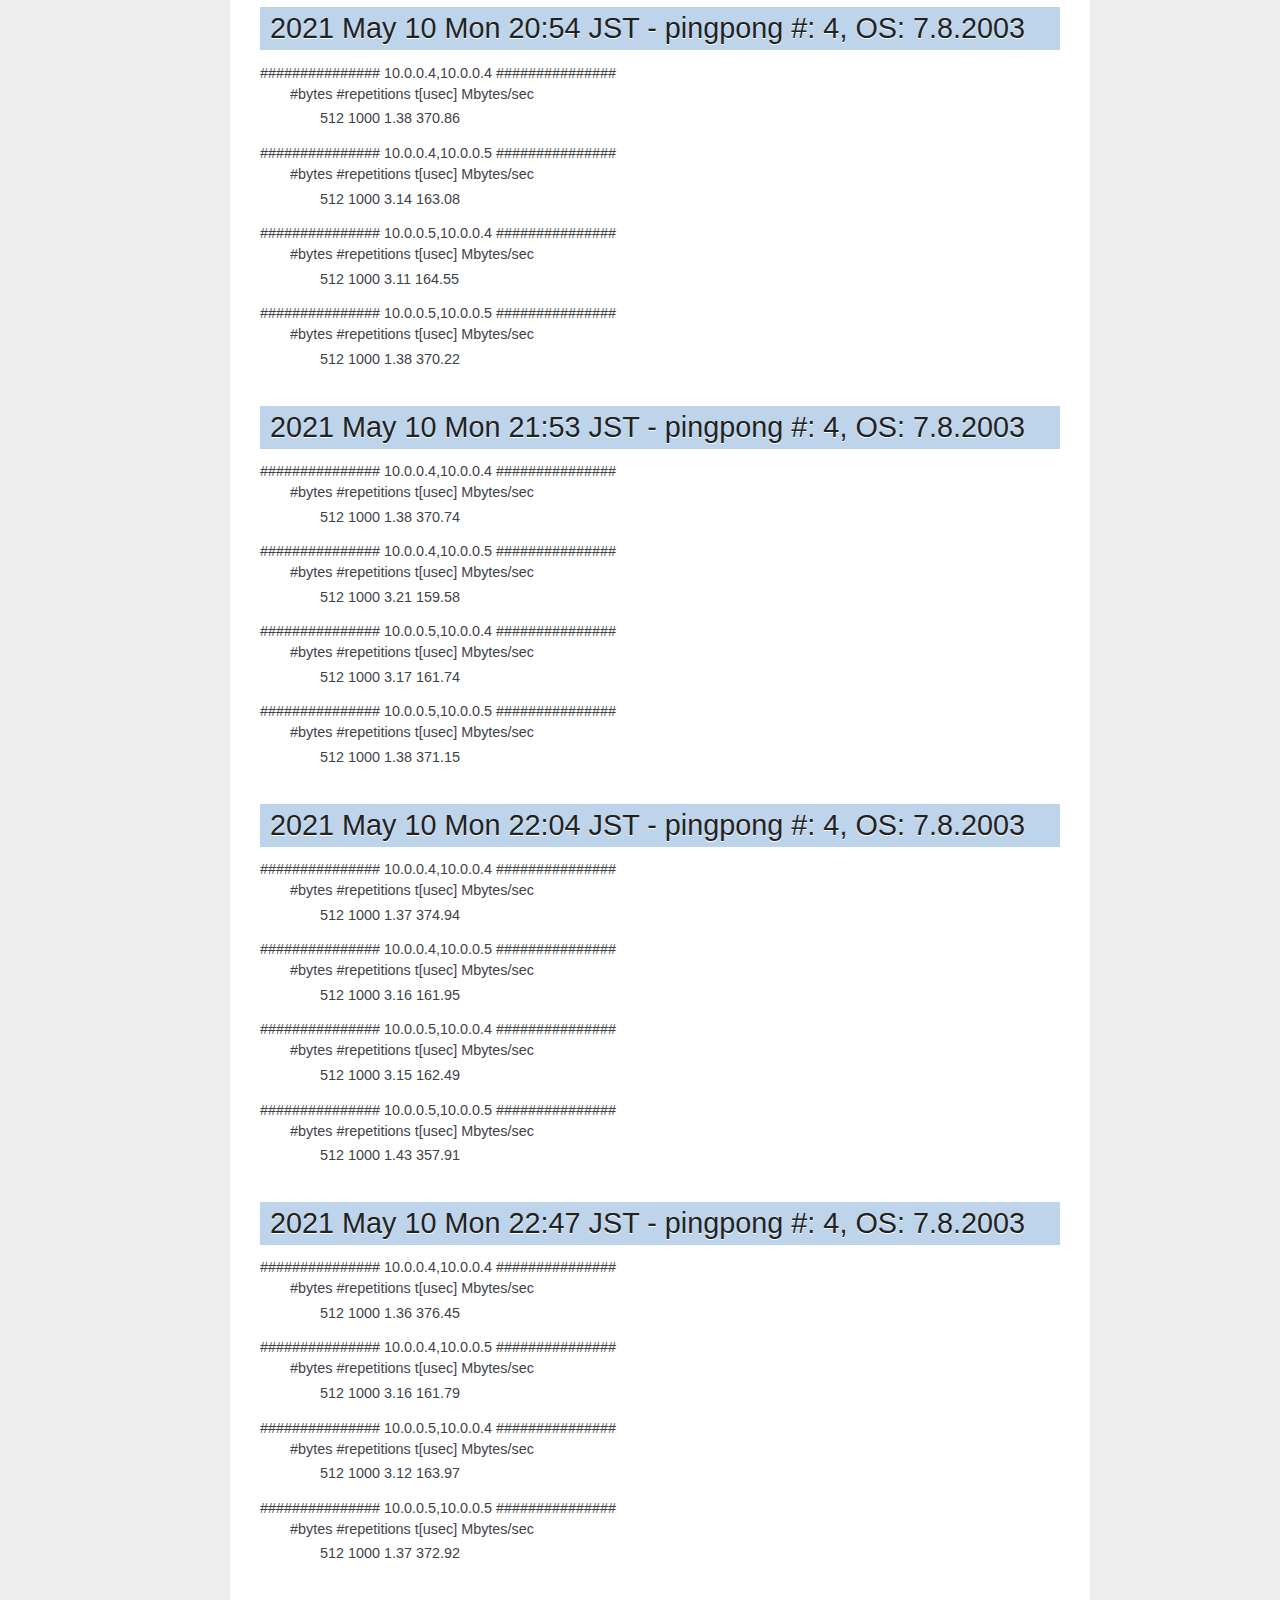
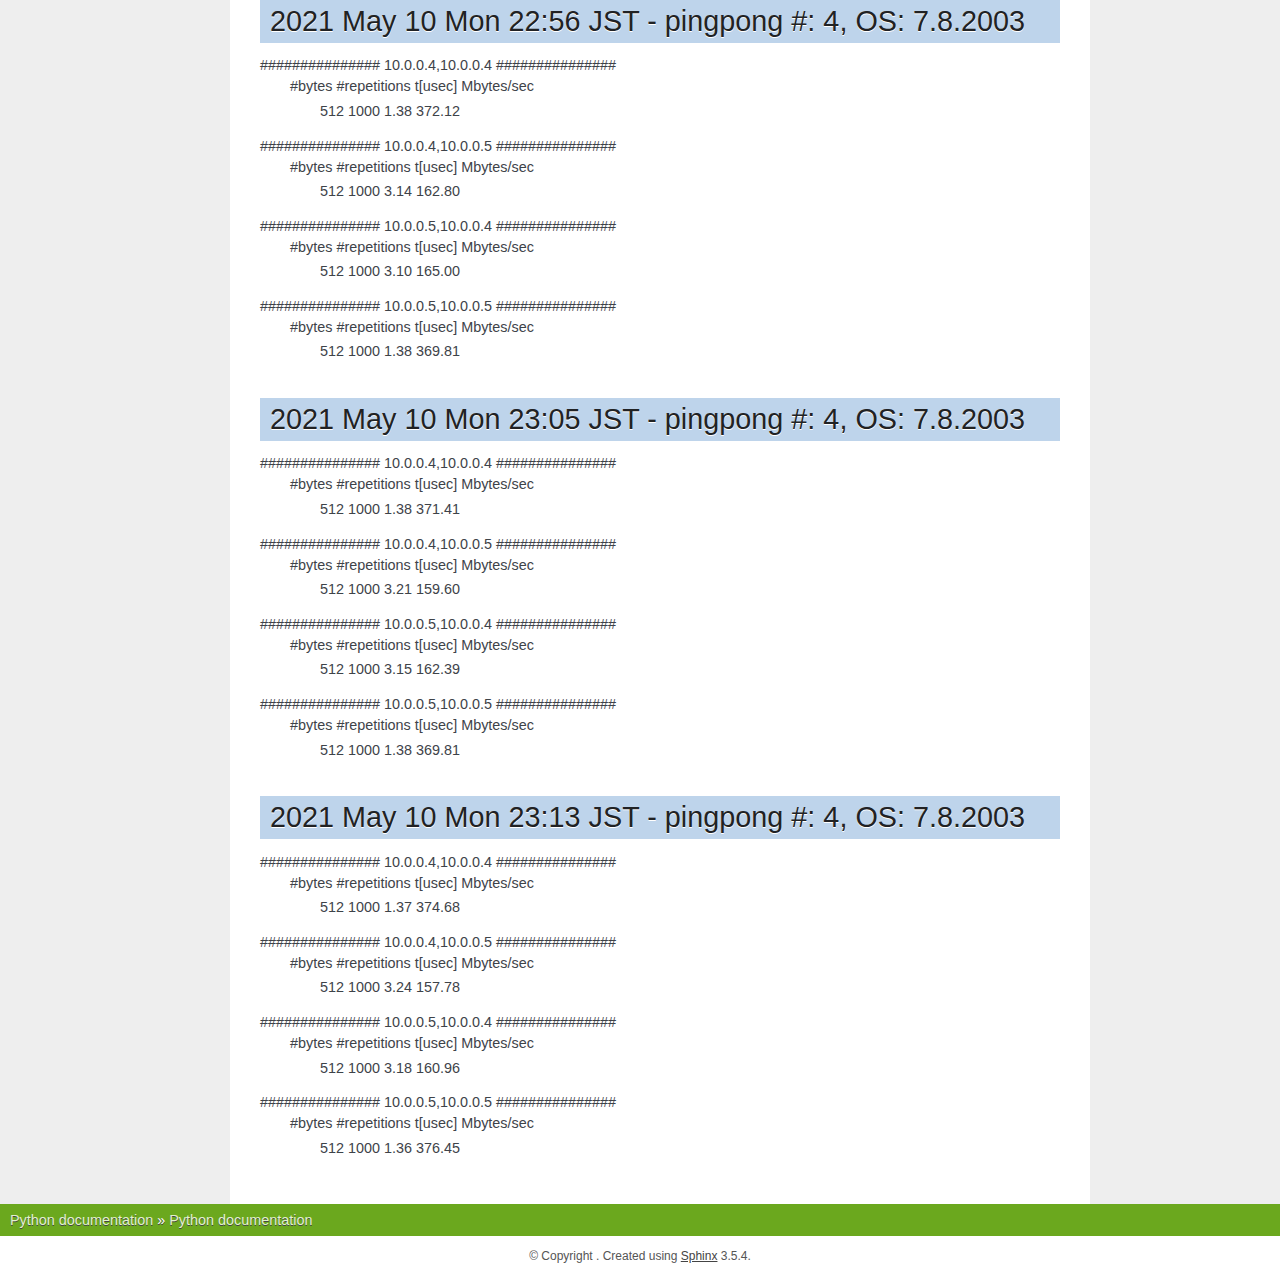
==== commit 5ce59875: "auto build and upload" ====
--- a/index.html
+++ b/index.html
@@ -774,6 +774,31 @@
 </dd>
 <dt>############### 10.0.0.5,10.0.0.5 ###############</dt><dd><dl class="simple">
 <dt>#bytes #repetitions      t[usec]   Mbytes/sec</dt><dd><p>512         1000         1.38       369.81</p>
+</dd>
+</dl>
+</dd>
+</dl>
+</div>
+<span id="document-result/result-20210510_1414"></span><div class="section" id="may-10-mon-23-13-jst-pingpong-4-os-7-8-2003">
+<h1>2021 May 10 Mon 23:13 JST - pingpong #: 4, OS: 7.8.2003<a class="headerlink" href="#may-10-mon-23-13-jst-pingpong-4-os-7-8-2003" title="Permalink to this headline">¶</a></h1>
+<dl class="simple">
+<dt>############### 10.0.0.4,10.0.0.4 ###############</dt><dd><dl class="simple">
+<dt>#bytes #repetitions      t[usec]   Mbytes/sec</dt><dd><p>512         1000         1.37       374.68</p>
+</dd>
+</dl>
+</dd>
+<dt>############### 10.0.0.4,10.0.0.5 ###############</dt><dd><dl class="simple">
+<dt>#bytes #repetitions      t[usec]   Mbytes/sec</dt><dd><p>512         1000         3.24       157.78</p>
+</dd>
+</dl>
+</dd>
+<dt>############### 10.0.0.5,10.0.0.4 ###############</dt><dd><dl class="simple">
+<dt>#bytes #repetitions      t[usec]   Mbytes/sec</dt><dd><p>512         1000         3.18       160.96</p>
+</dd>
+</dl>
+</dd>
+<dt>############### 10.0.0.5,10.0.0.5 ###############</dt><dd><dl class="simple">
+<dt>#bytes #repetitions      t[usec]   Mbytes/sec</dt><dd><p>512         1000         1.36       376.45</p>
 </dd>
 </dl>
 </dd>
@@ -820,6 +845,7 @@
 <li class="toctree-l1"><a class="reference internal" href="index.html#document-result/result-20210510_1348">2021 May 10 Mon 22:47 JST - pingpong #: 4, OS: 7.8.2003</a></li>
 <li class="toctree-l1"><a class="reference internal" href="index.html#document-result/result-20210510_1356">2021 May 10 Mon 22:56 JST - pingpong #: 4, OS: 7.8.2003</a></li>
 <li class="toctree-l1"><a class="reference internal" href="index.html#document-result/result-20210510_1406">2021 May 10 Mon 23:05 JST - pingpong #: 4, OS: 7.8.2003</a></li>
+<li class="toctree-l1"><a class="reference internal" href="index.html#document-result/result-20210510_1414">2021 May 10 Mon 23:13 JST - pingpong #: 4, OS: 7.8.2003</a></li>
 </ul>
 
         </div>
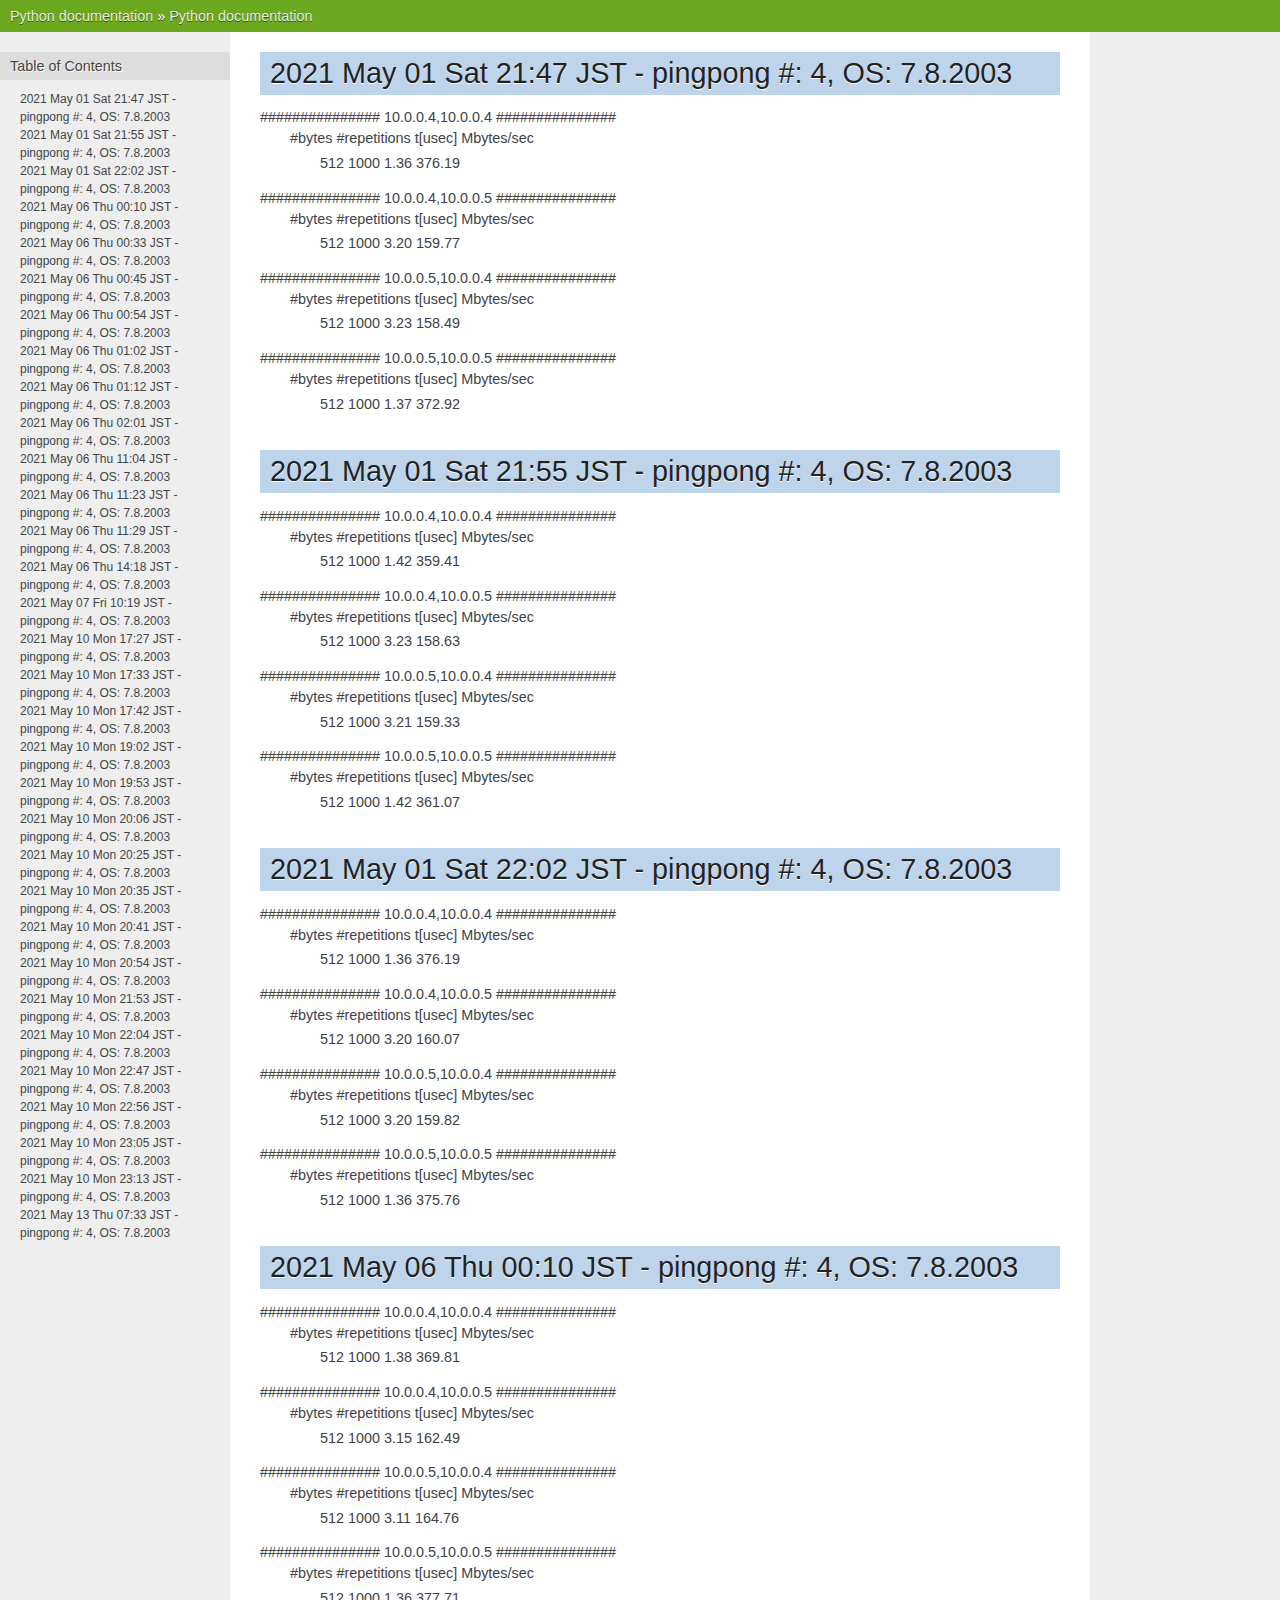
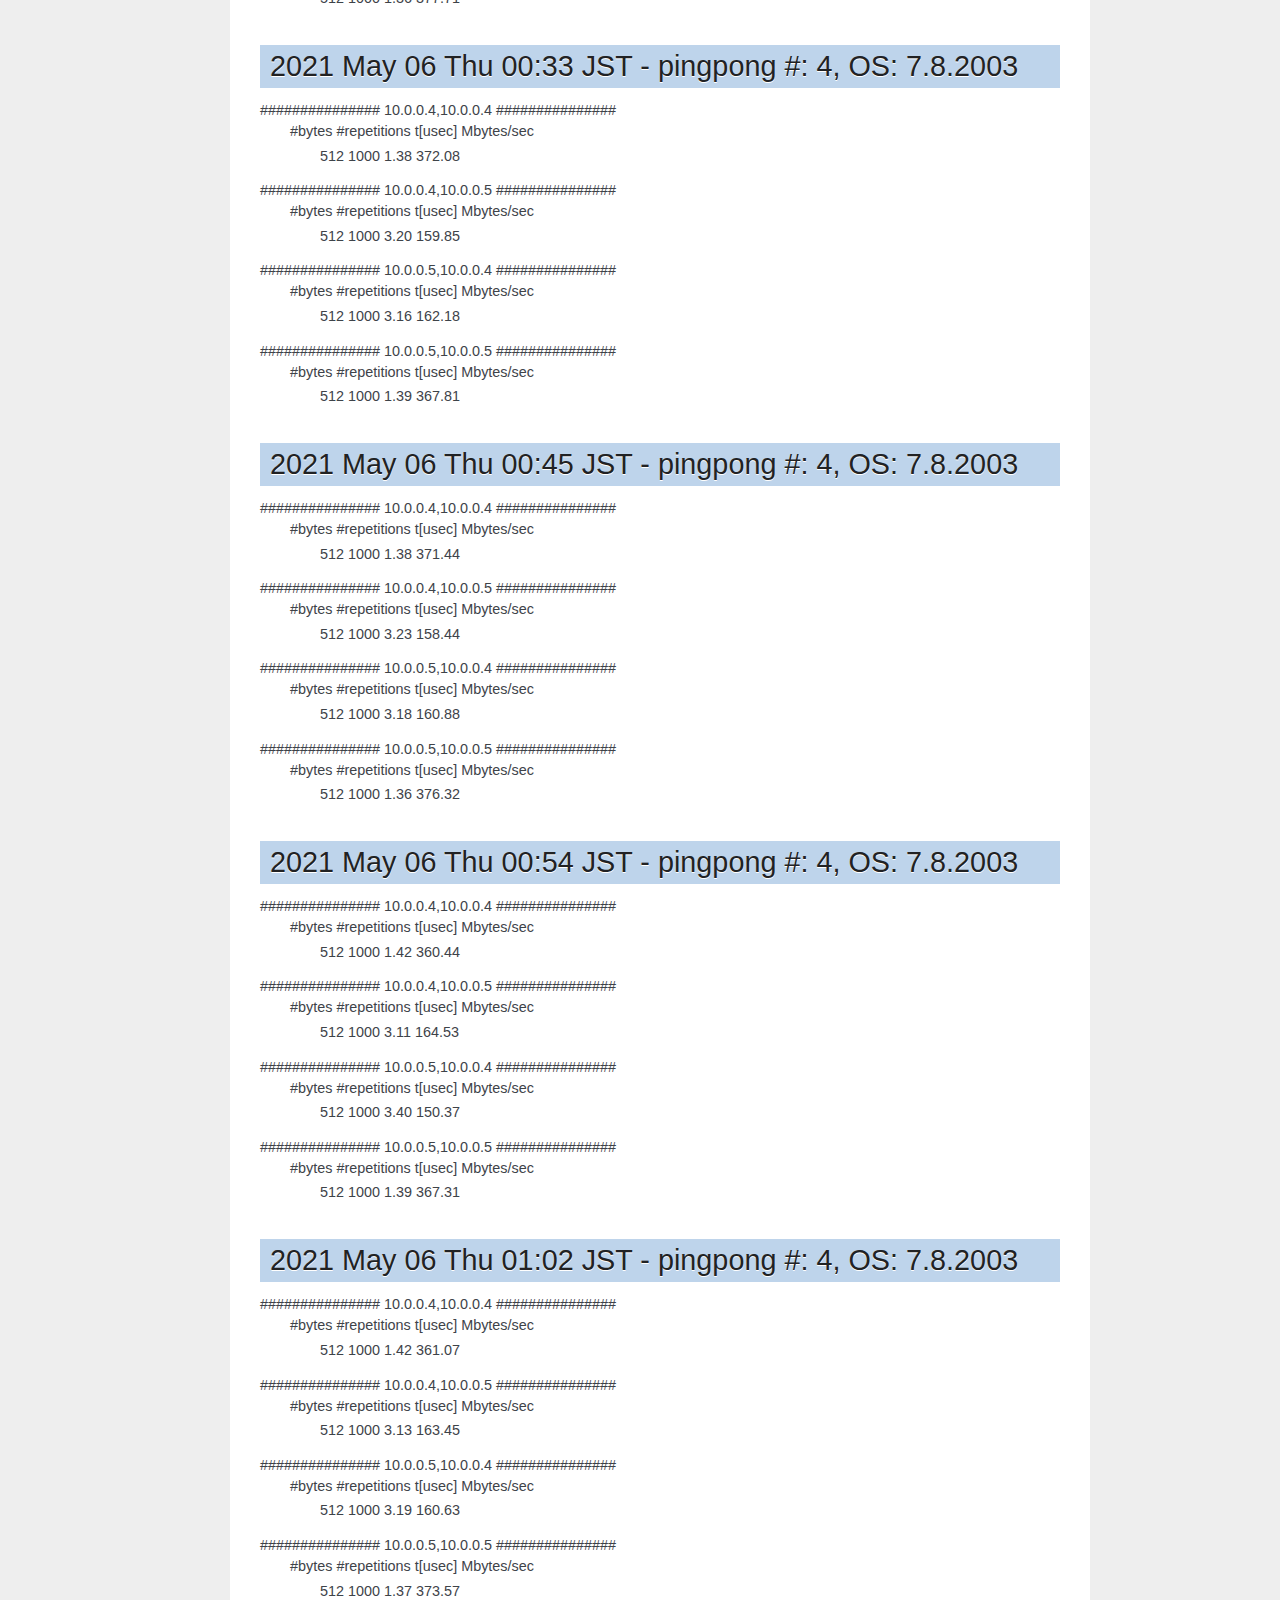
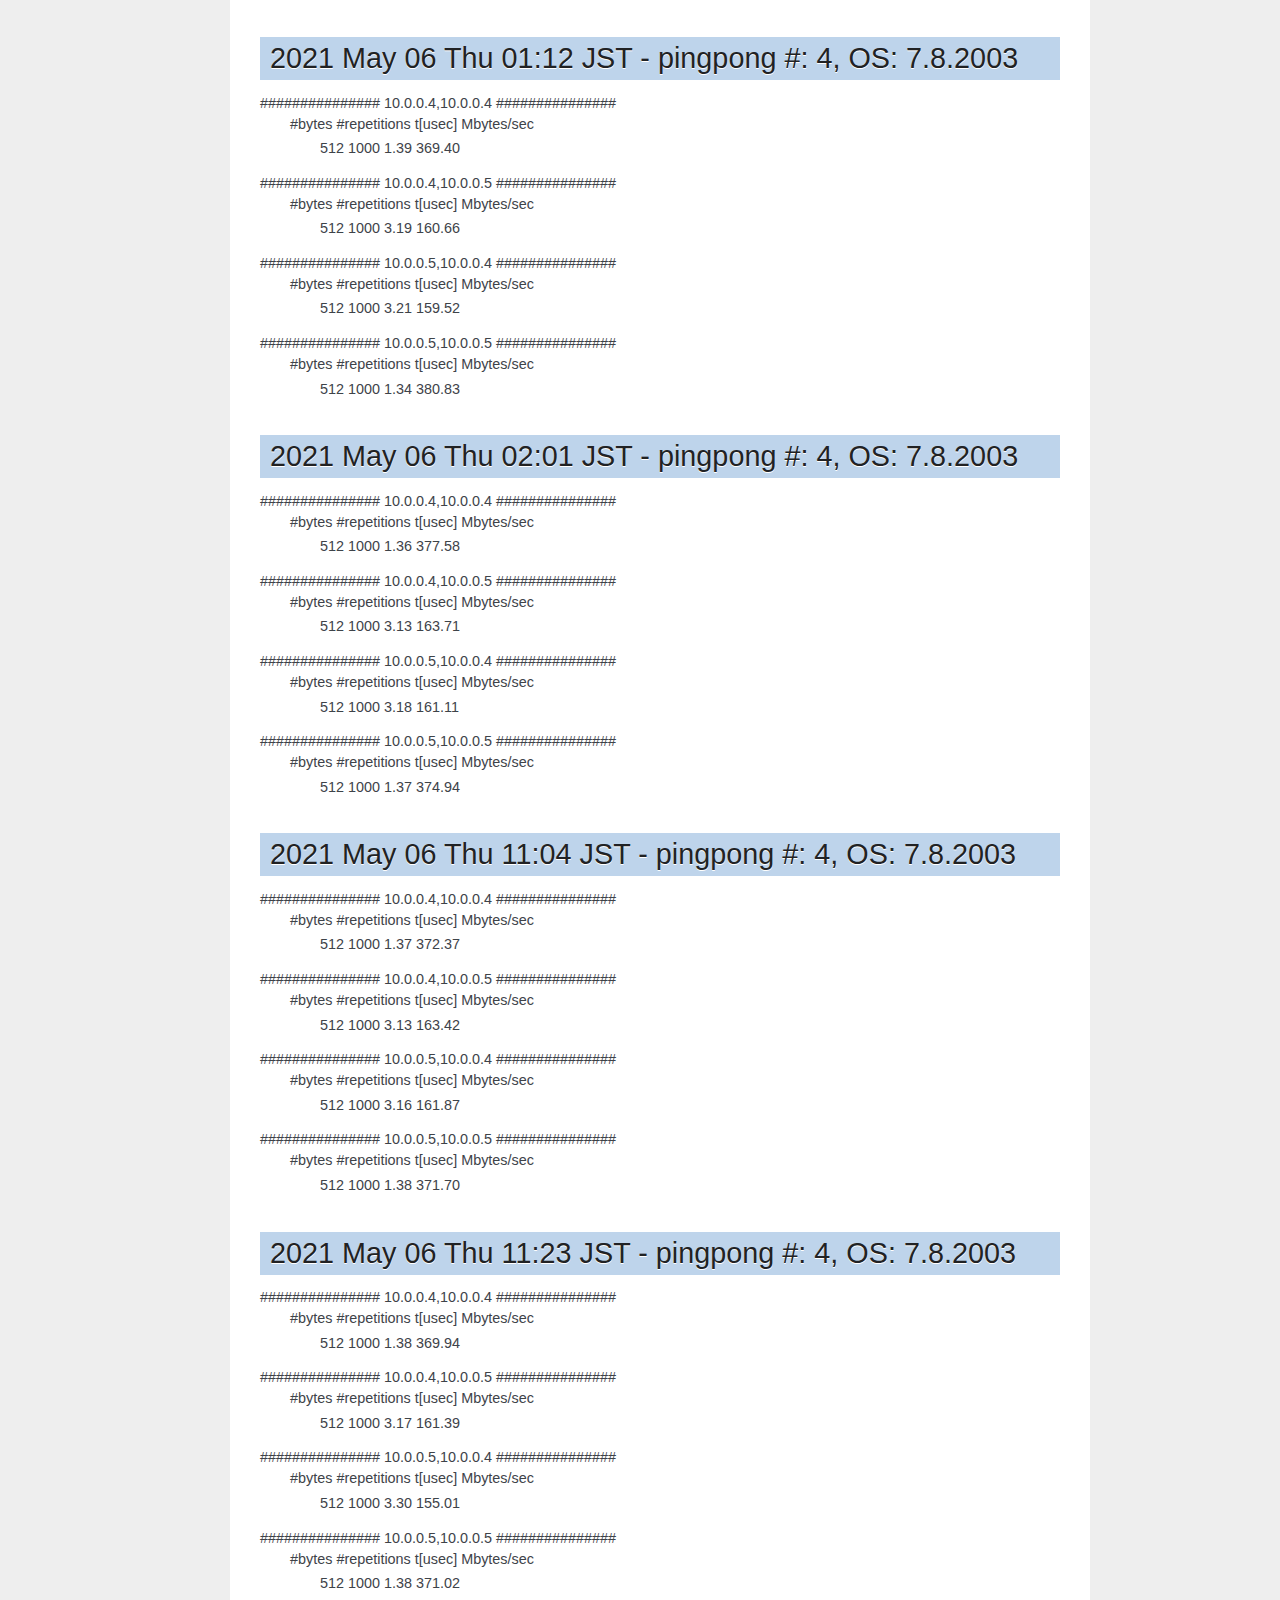
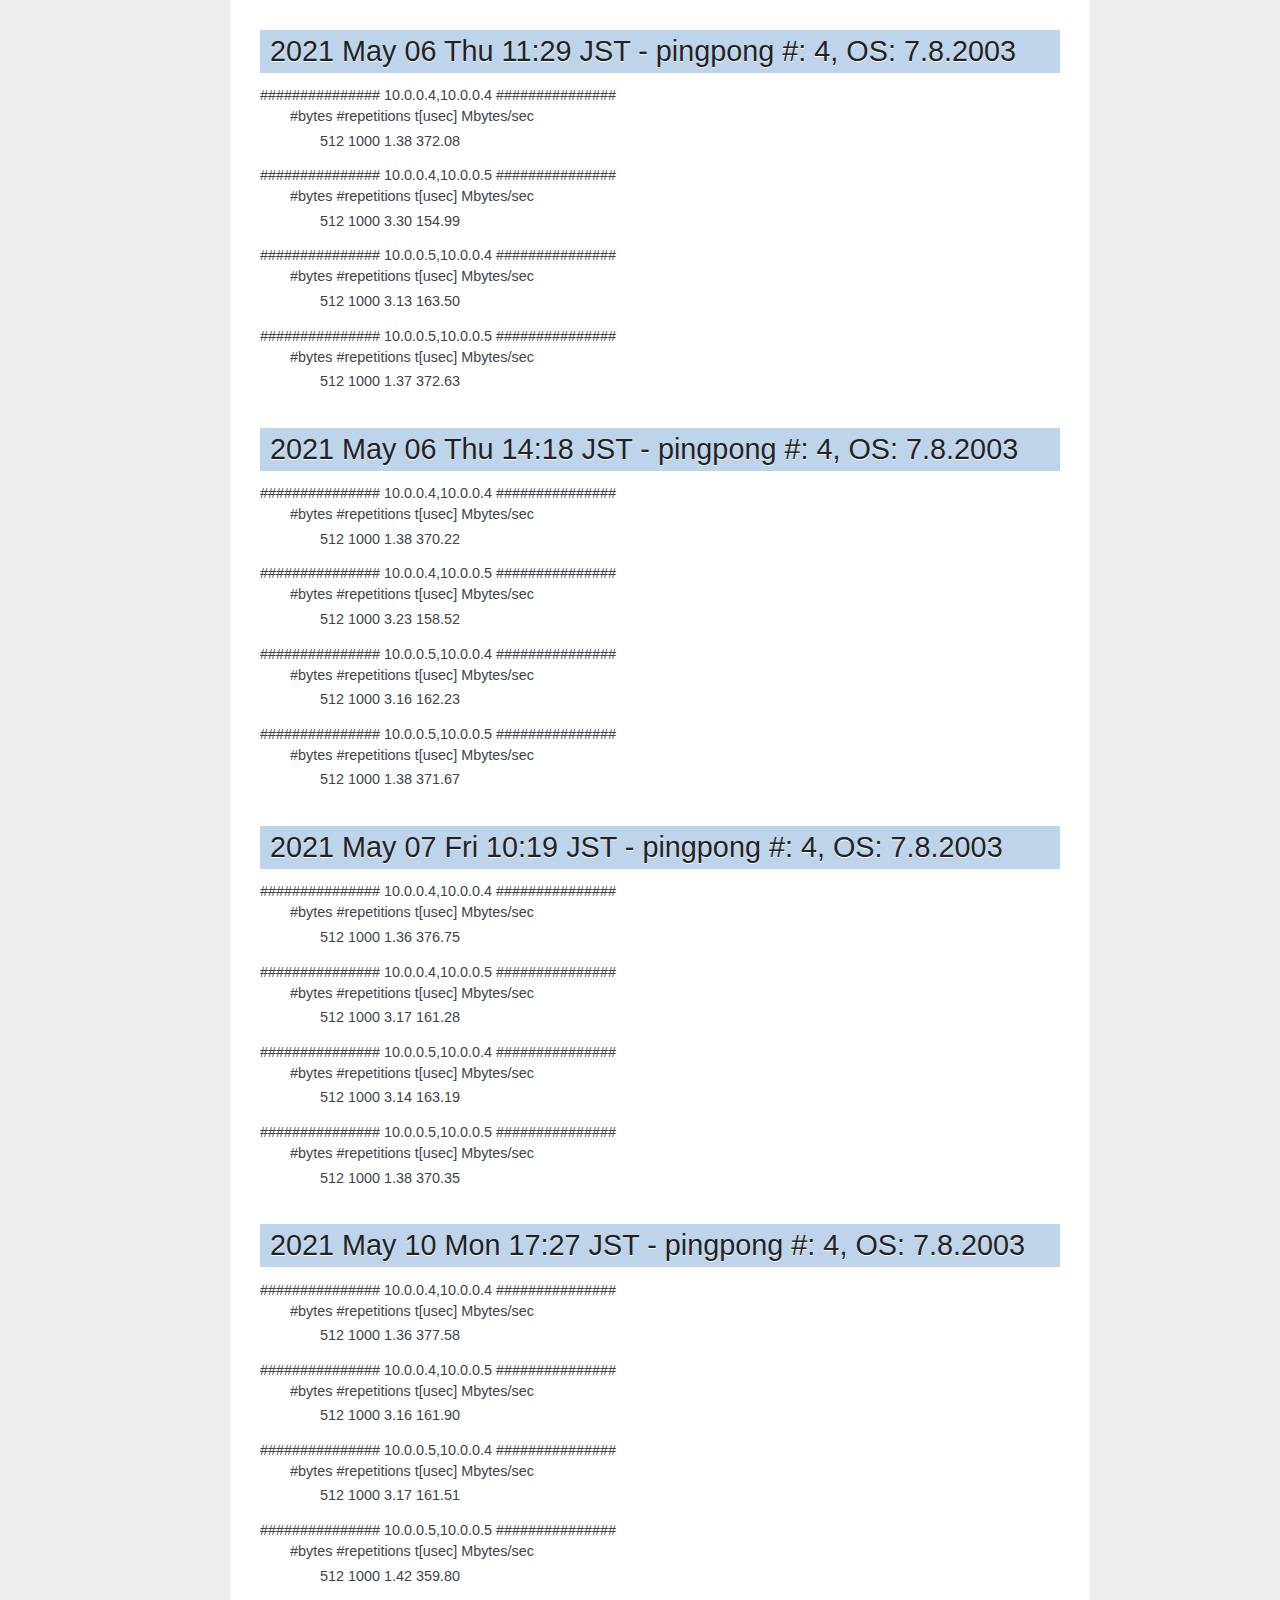
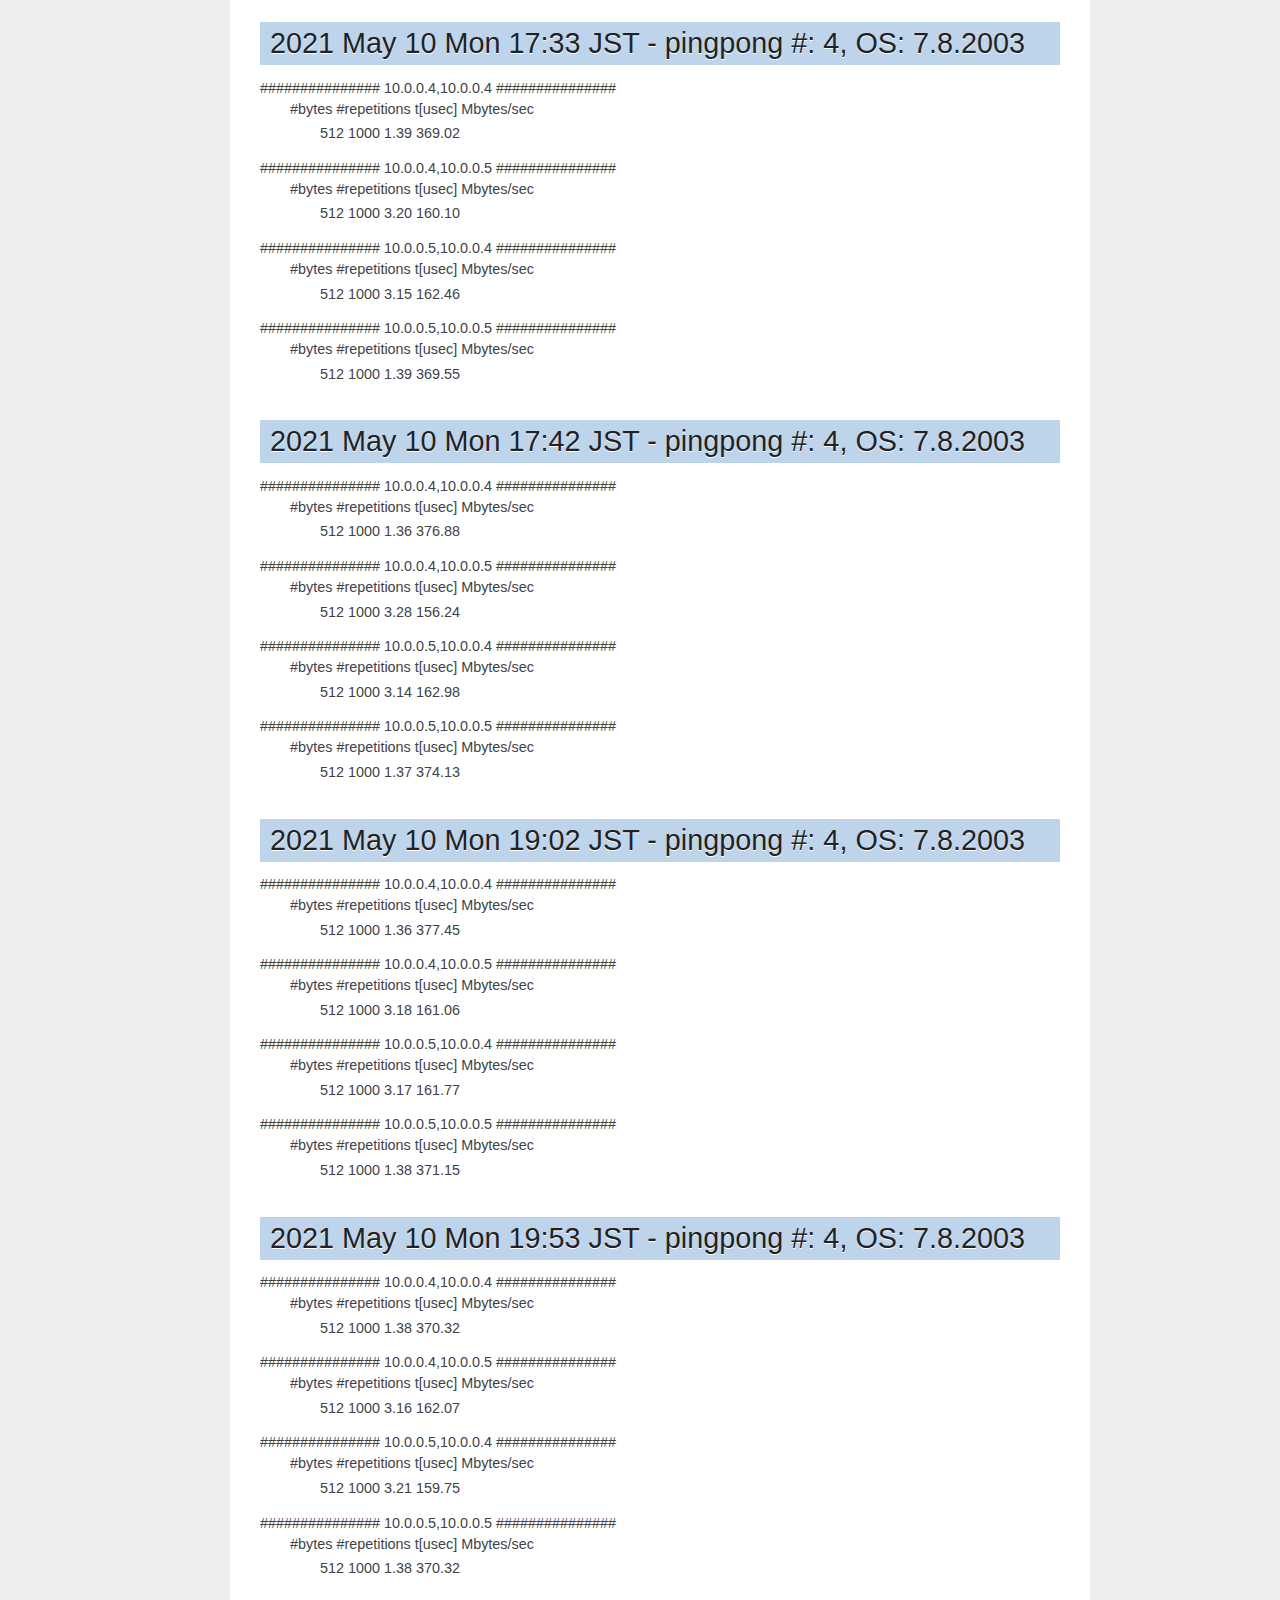
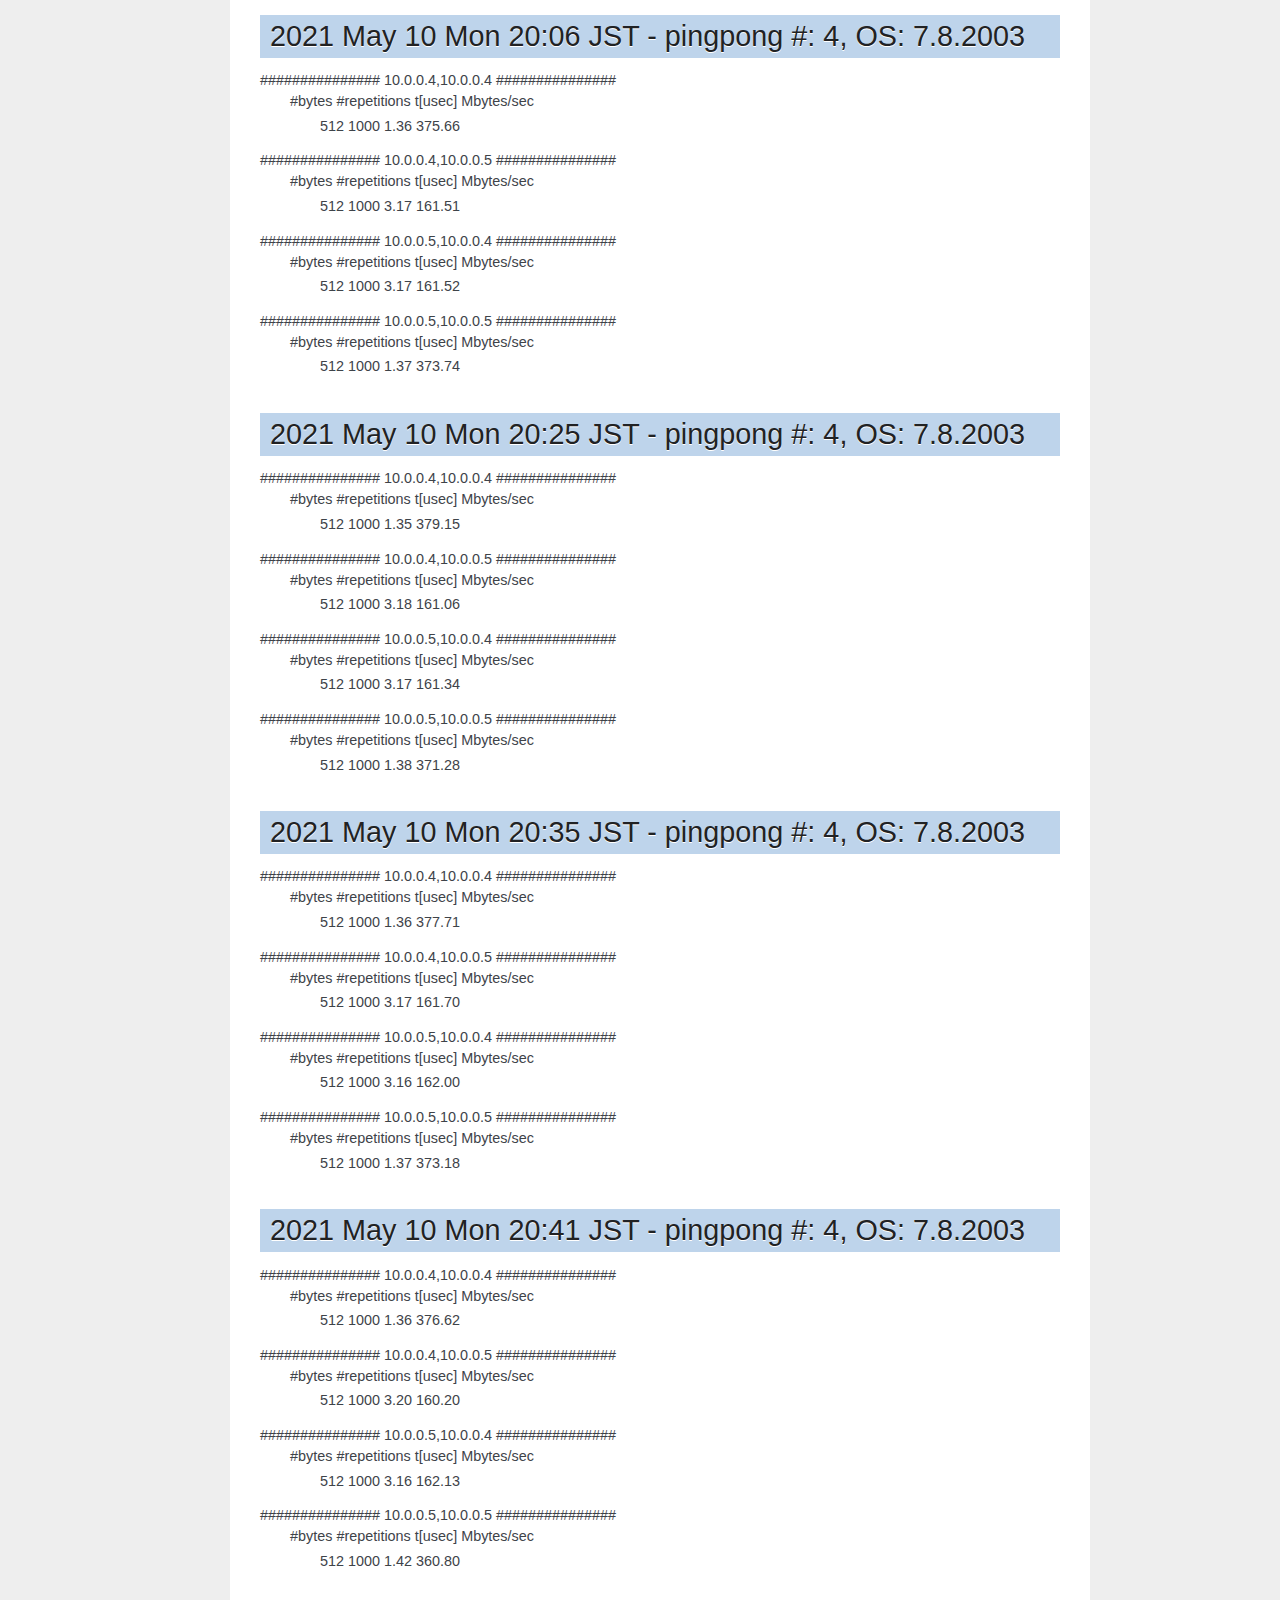
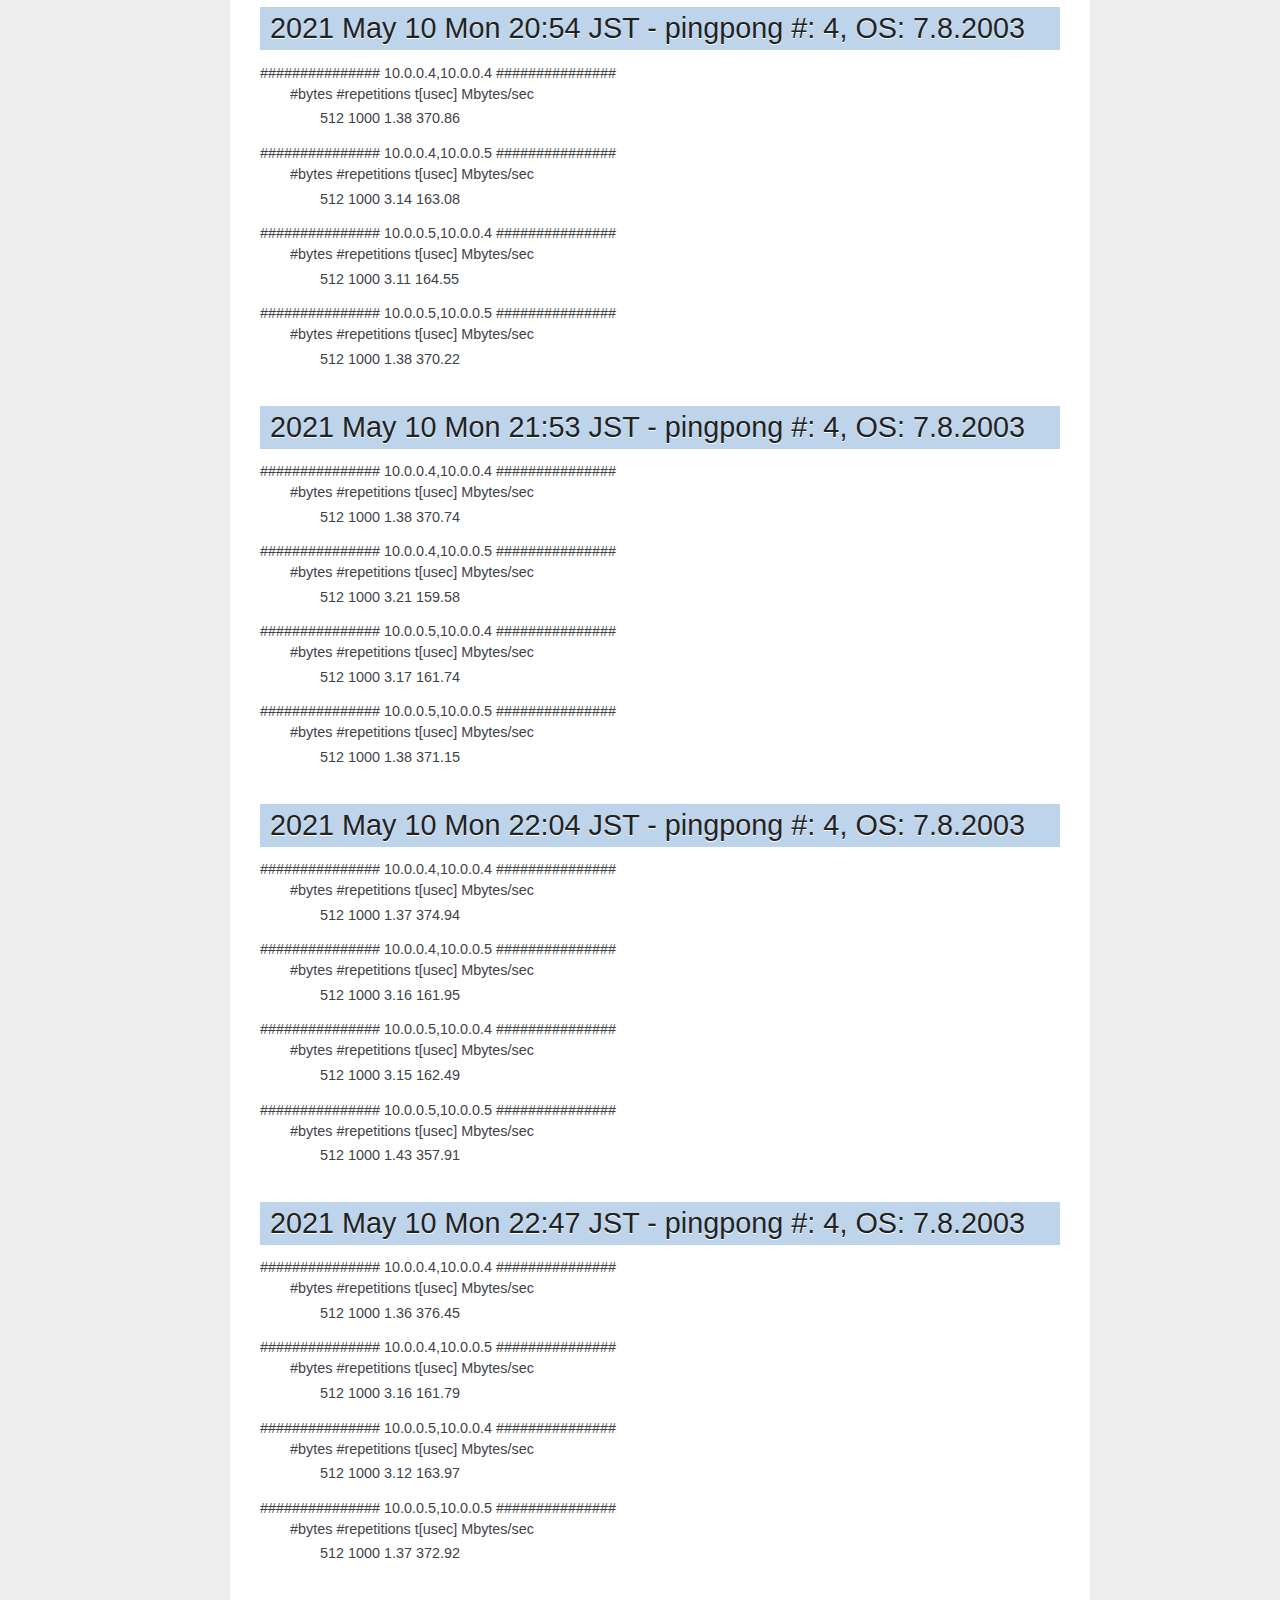
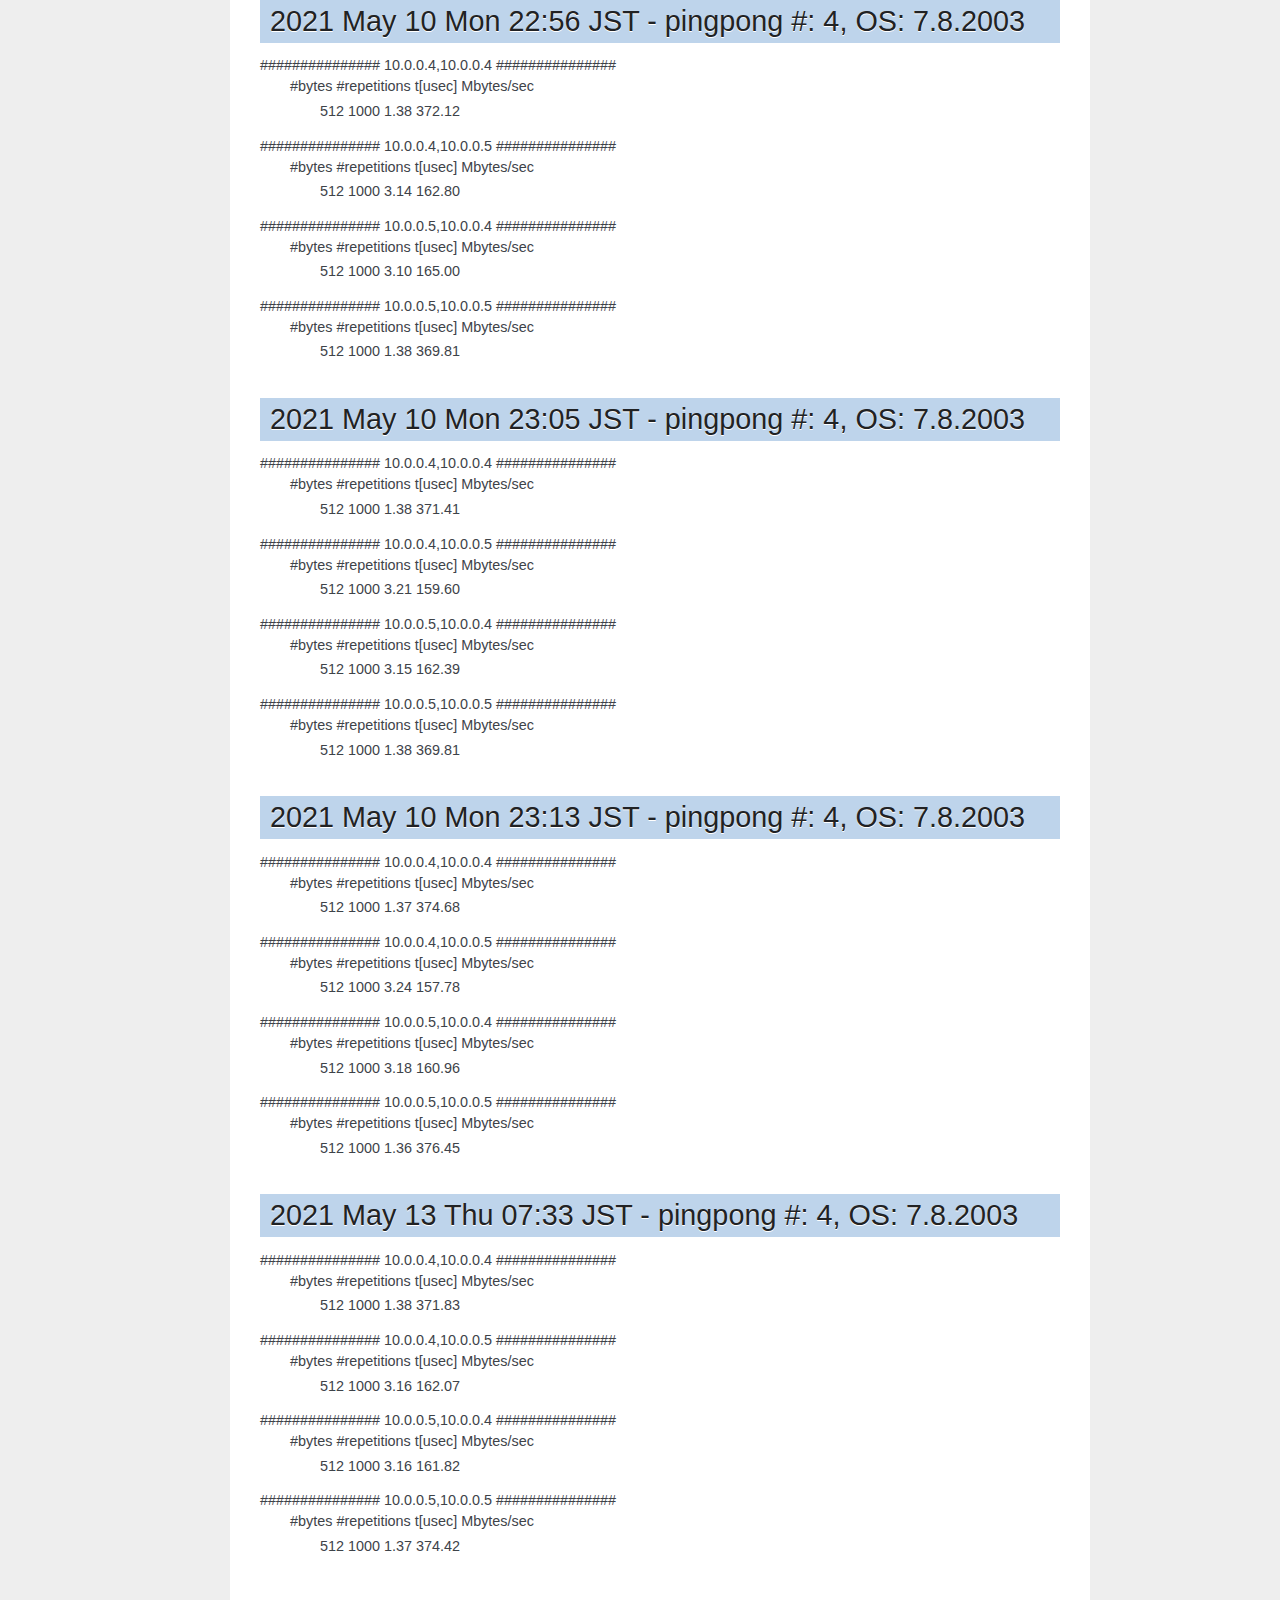
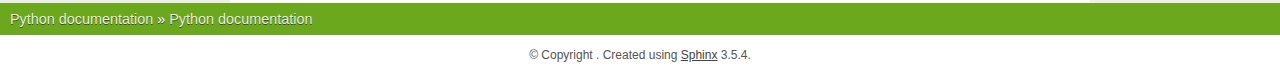
==== commit 7ebfb77b: "auto build and upload" ====
--- a/index.html
+++ b/index.html
@@ -799,6 +799,31 @@
 </dd>
 <dt>############### 10.0.0.5,10.0.0.5 ###############</dt><dd><dl class="simple">
 <dt>#bytes #repetitions      t[usec]   Mbytes/sec</dt><dd><p>512         1000         1.36       376.45</p>
+</dd>
+</dl>
+</dd>
+</dl>
+</div>
+<span id="document-result/result-20210512_2234"></span><div class="section" id="may-13-thu-07-33-jst-pingpong-4-os-7-8-2003">
+<h1>2021 May 13 Thu 07:33 JST - pingpong #: 4, OS: 7.8.2003<a class="headerlink" href="#may-13-thu-07-33-jst-pingpong-4-os-7-8-2003" title="Permalink to this headline">¶</a></h1>
+<dl class="simple">
+<dt>############### 10.0.0.4,10.0.0.4 ###############</dt><dd><dl class="simple">
+<dt>#bytes #repetitions      t[usec]   Mbytes/sec</dt><dd><p>512         1000         1.38       371.83</p>
+</dd>
+</dl>
+</dd>
+<dt>############### 10.0.0.4,10.0.0.5 ###############</dt><dd><dl class="simple">
+<dt>#bytes #repetitions      t[usec]   Mbytes/sec</dt><dd><p>512         1000         3.16       162.07</p>
+</dd>
+</dl>
+</dd>
+<dt>############### 10.0.0.5,10.0.0.4 ###############</dt><dd><dl class="simple">
+<dt>#bytes #repetitions      t[usec]   Mbytes/sec</dt><dd><p>512         1000         3.16       161.82</p>
+</dd>
+</dl>
+</dd>
+<dt>############### 10.0.0.5,10.0.0.5 ###############</dt><dd><dl class="simple">
+<dt>#bytes #repetitions      t[usec]   Mbytes/sec</dt><dd><p>512         1000         1.37       374.42</p>
 </dd>
 </dl>
 </dd>
@@ -846,6 +871,7 @@
 <li class="toctree-l1"><a class="reference internal" href="index.html#document-result/result-20210510_1356">2021 May 10 Mon 22:56 JST - pingpong #: 4, OS: 7.8.2003</a></li>
 <li class="toctree-l1"><a class="reference internal" href="index.html#document-result/result-20210510_1406">2021 May 10 Mon 23:05 JST - pingpong #: 4, OS: 7.8.2003</a></li>
 <li class="toctree-l1"><a class="reference internal" href="index.html#document-result/result-20210510_1414">2021 May 10 Mon 23:13 JST - pingpong #: 4, OS: 7.8.2003</a></li>
+<li class="toctree-l1"><a class="reference internal" href="index.html#document-result/result-20210512_2234">2021 May 13 Thu 07:33 JST - pingpong #: 4, OS: 7.8.2003</a></li>
 </ul>
 
         </div>
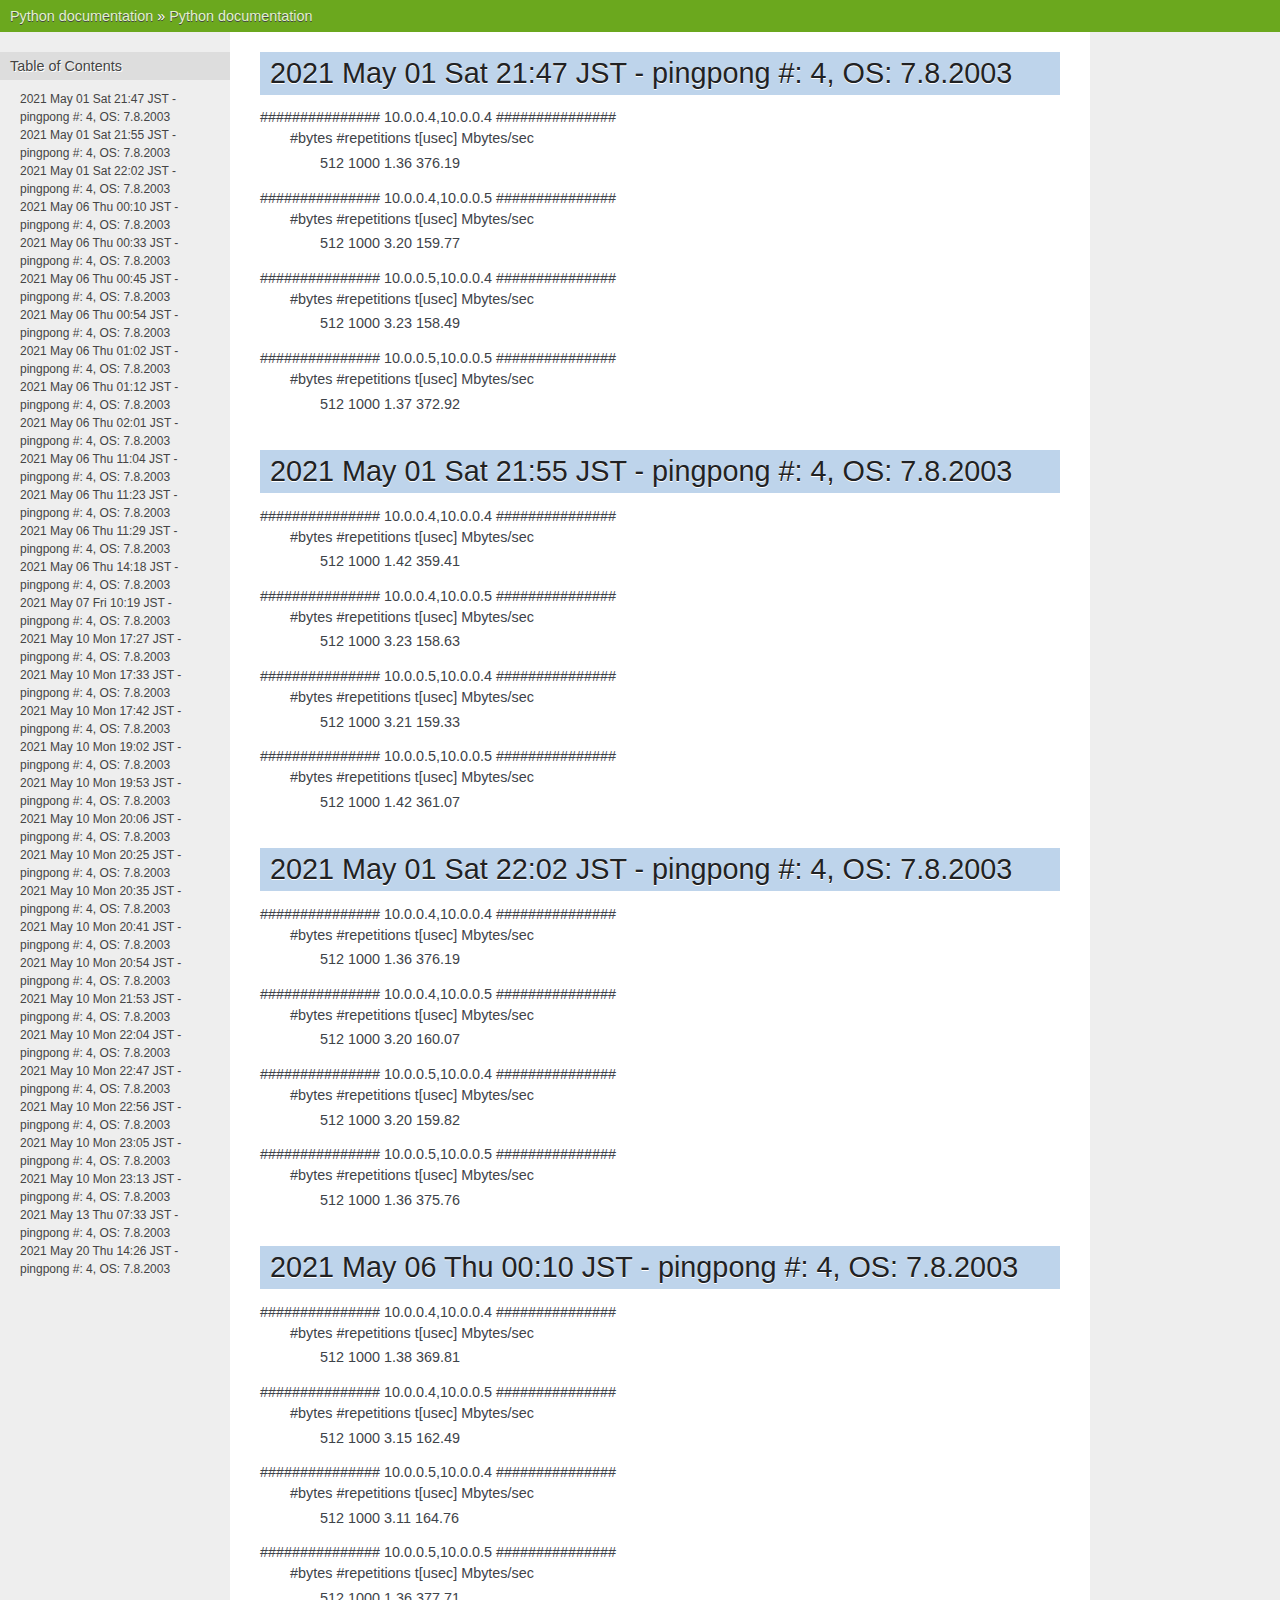
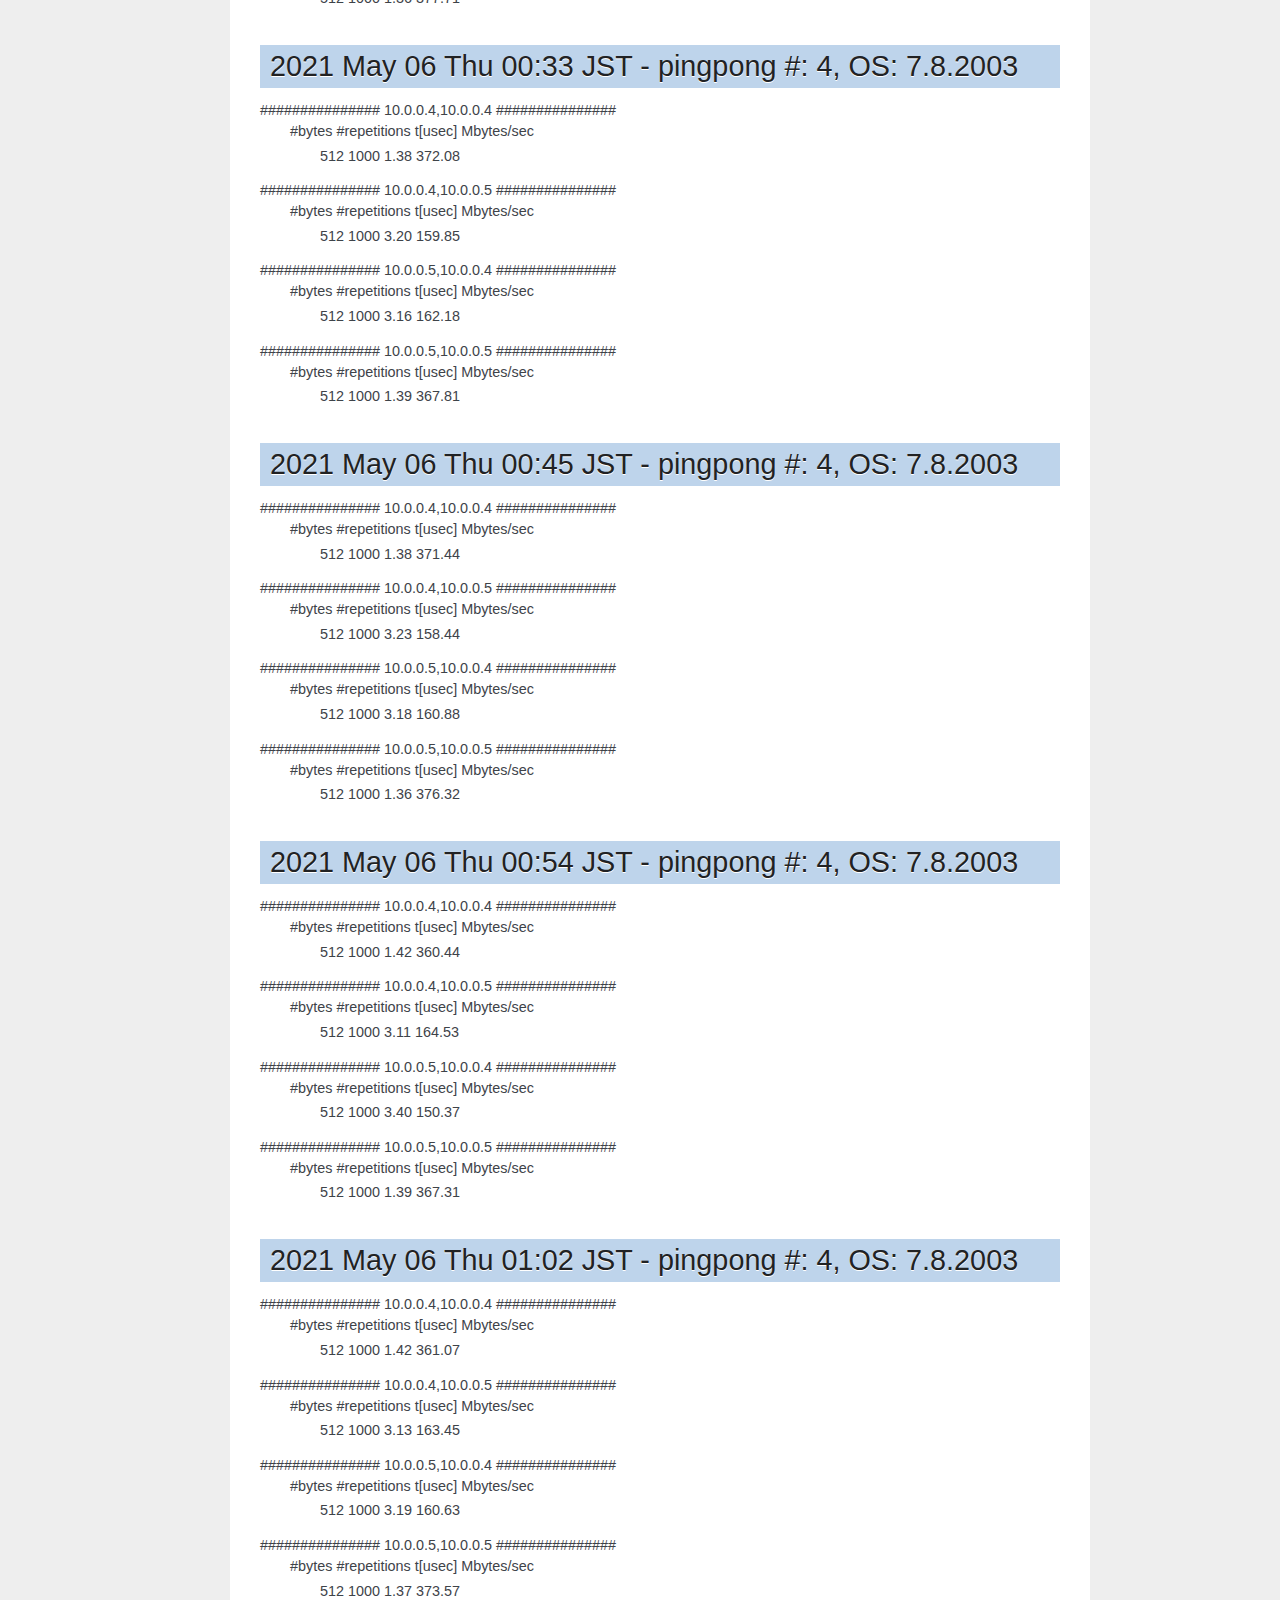
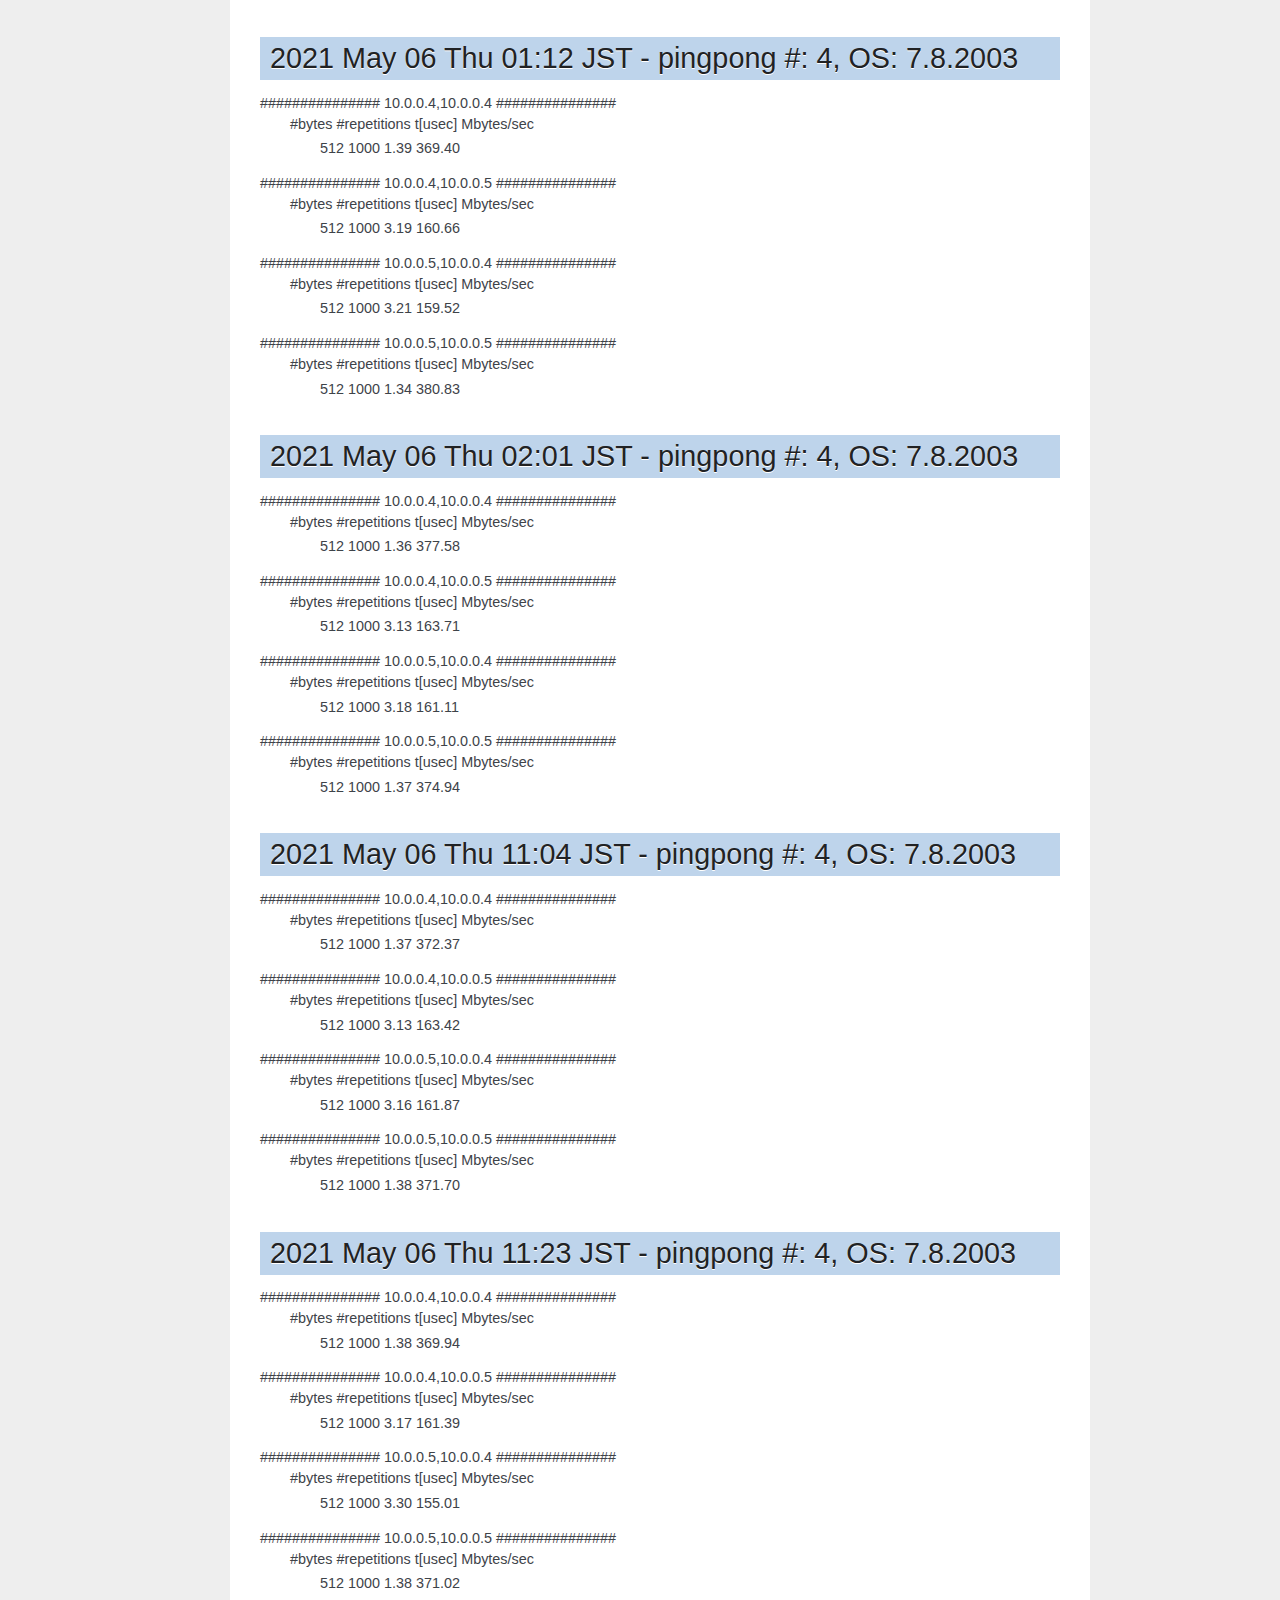
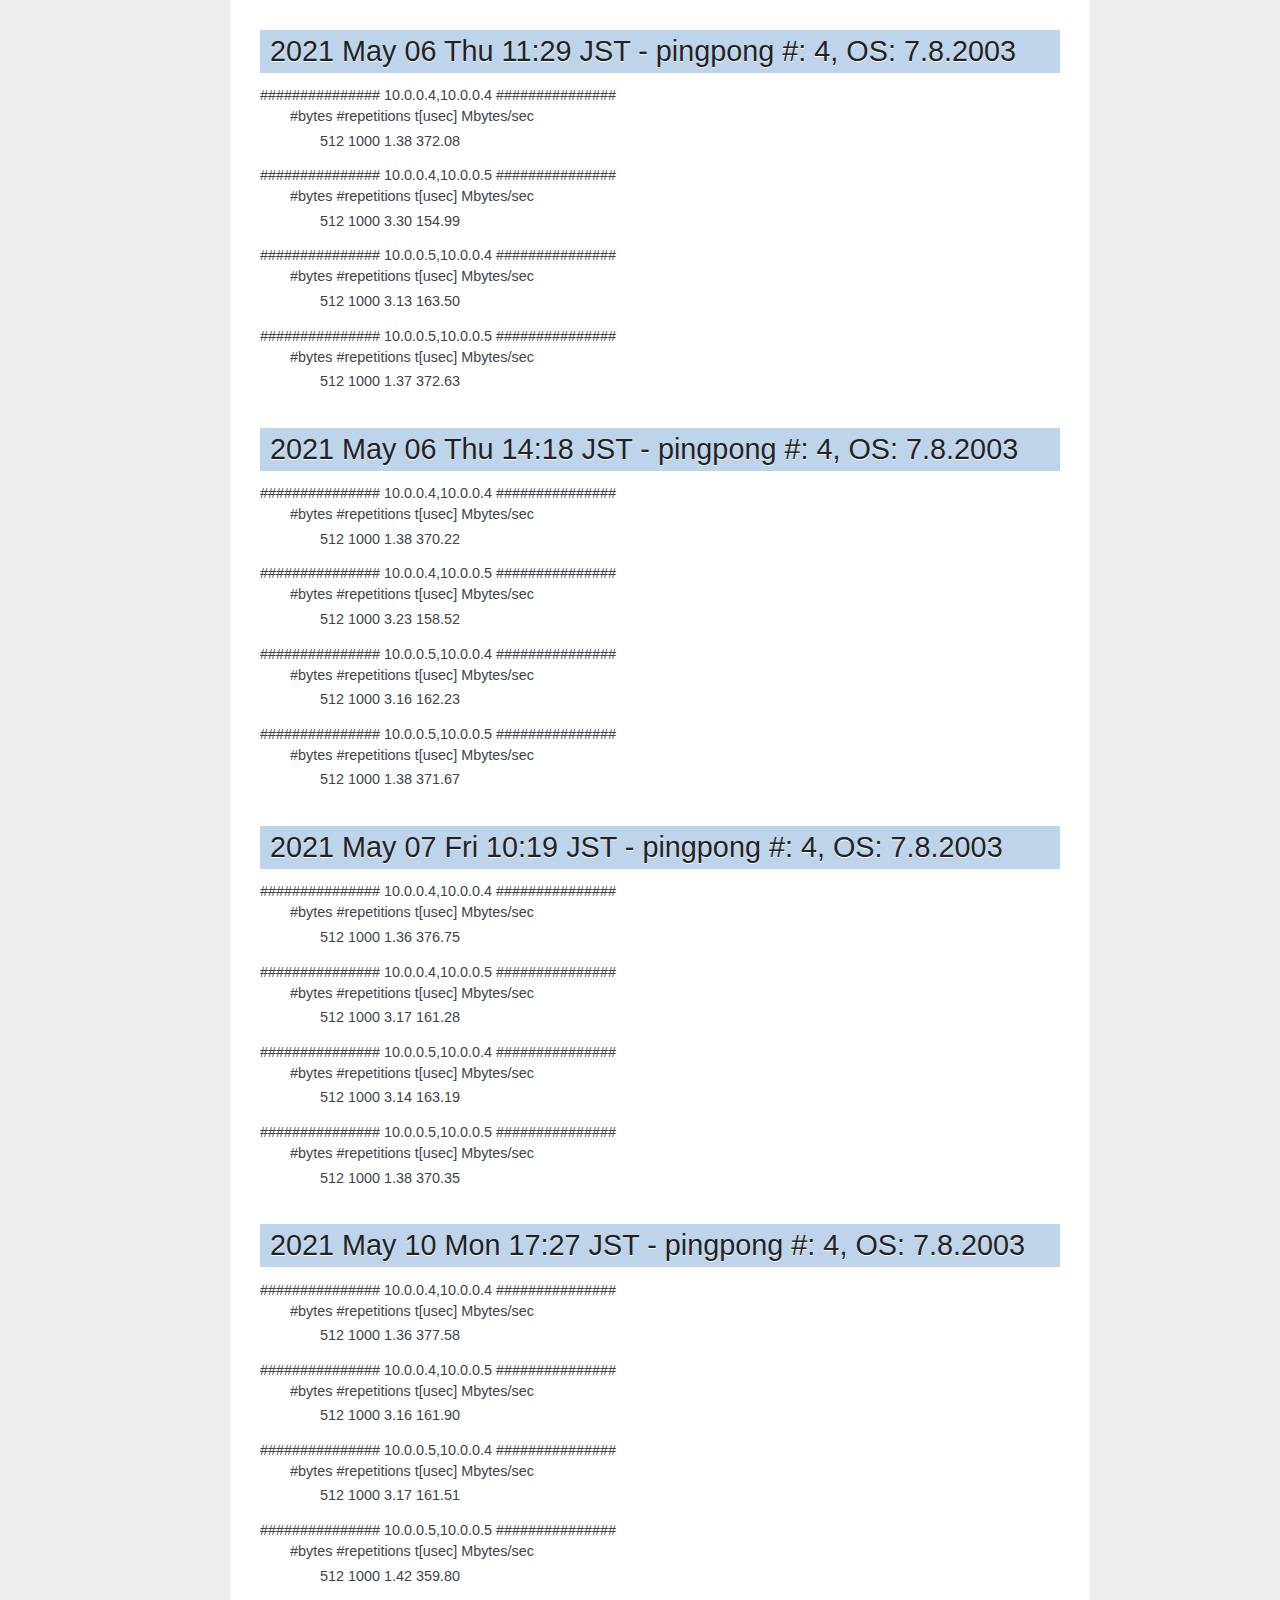
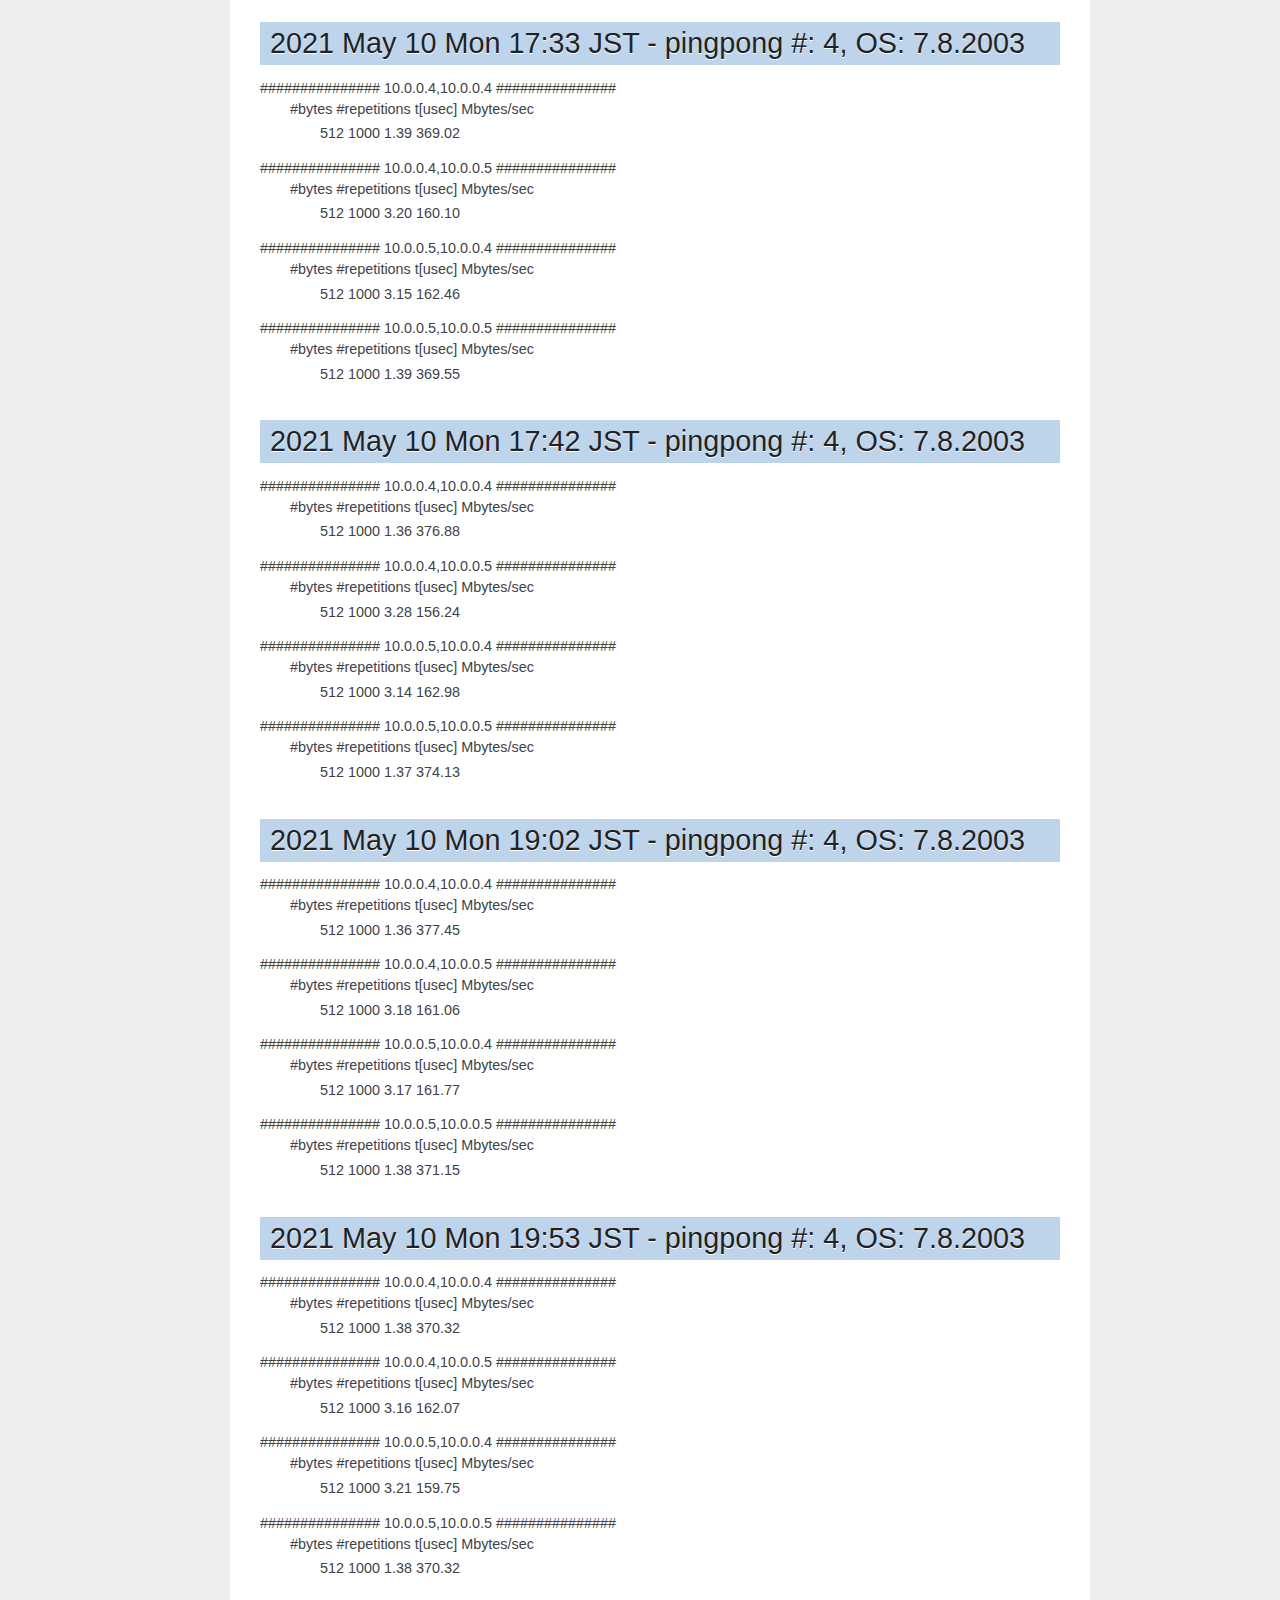
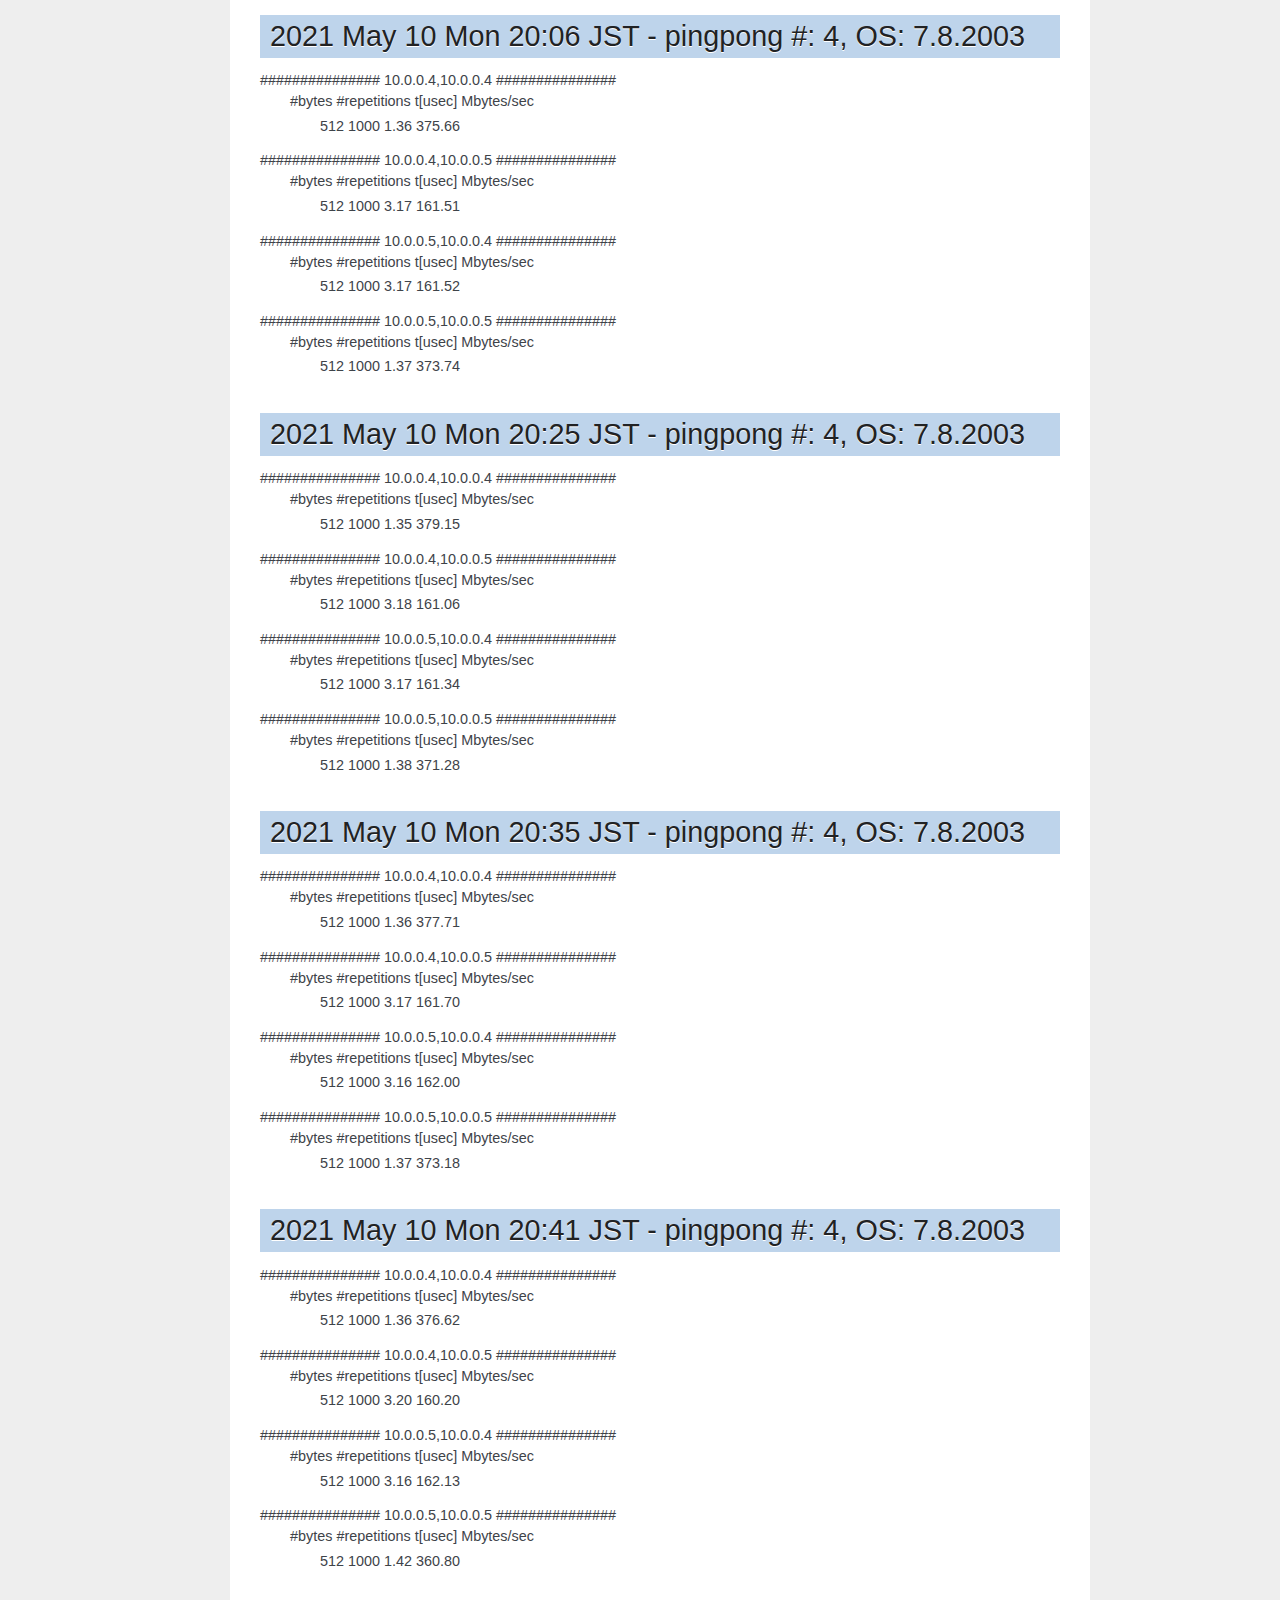
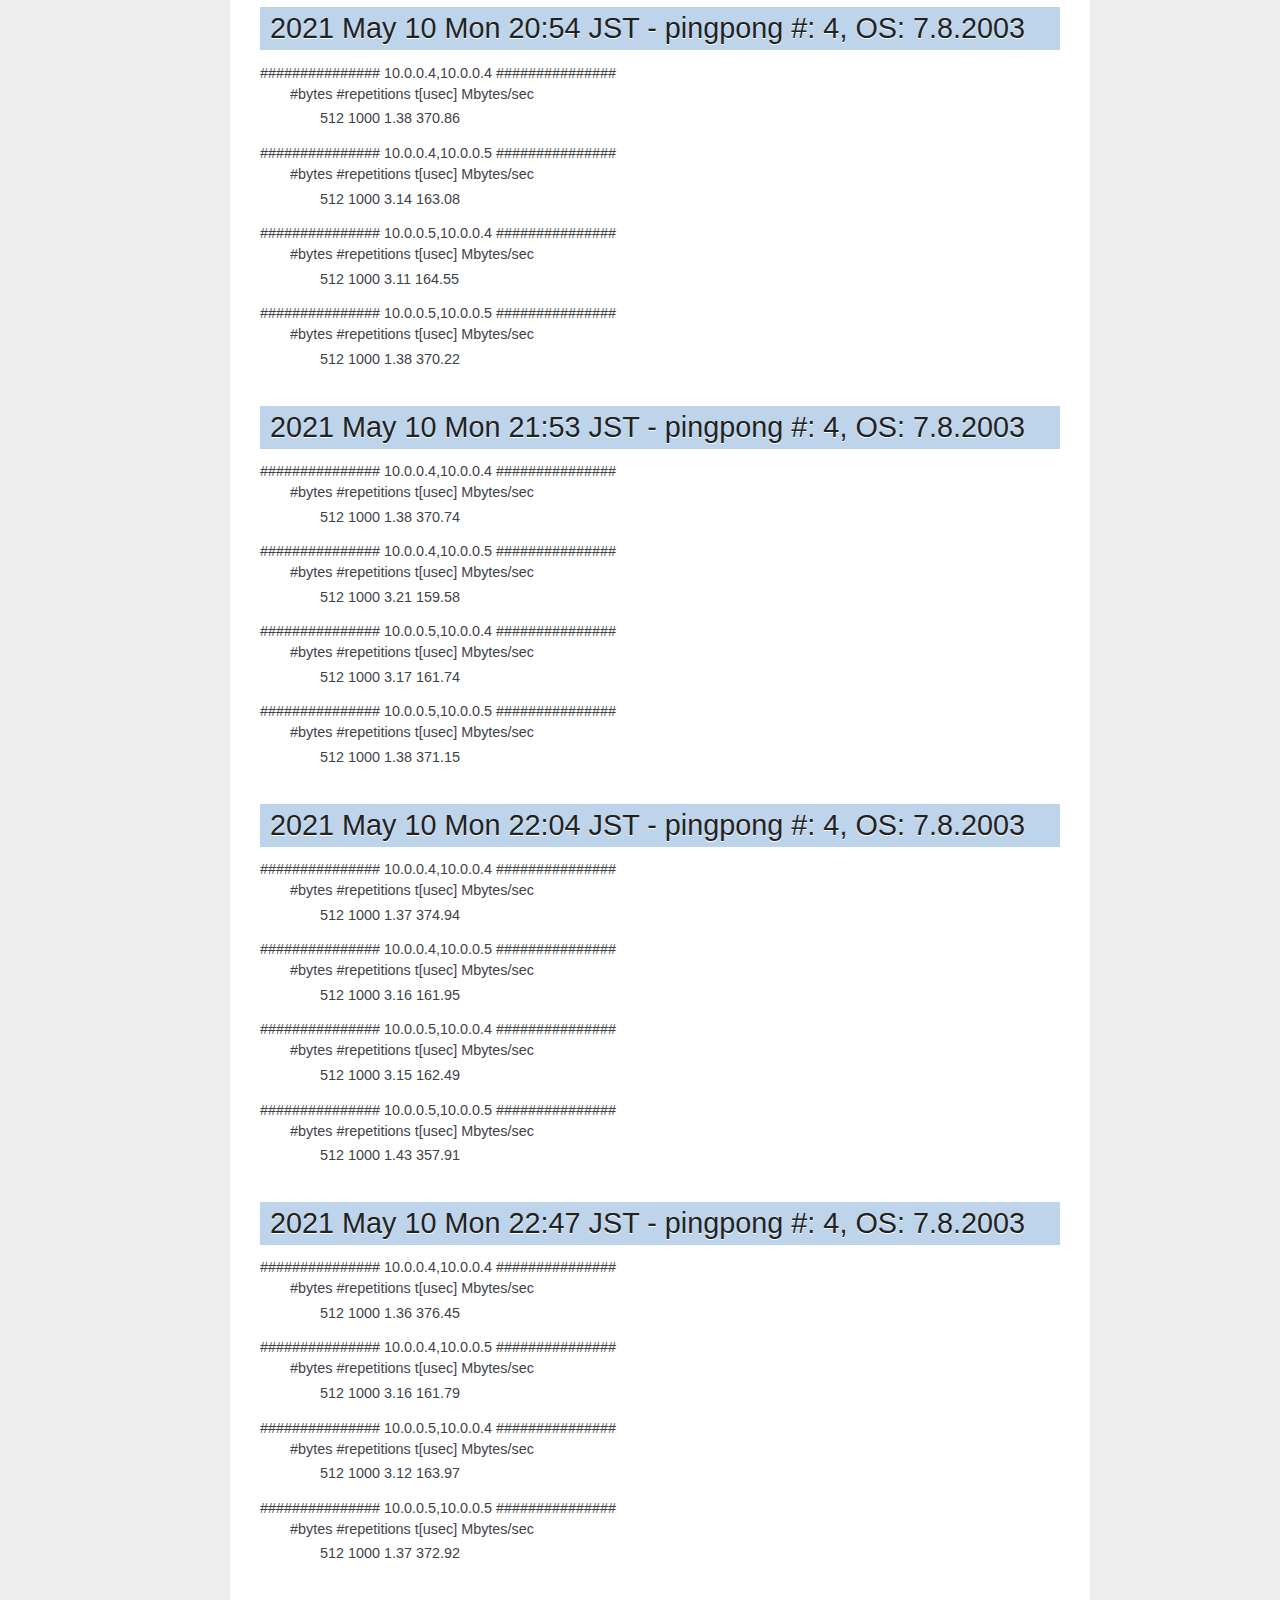
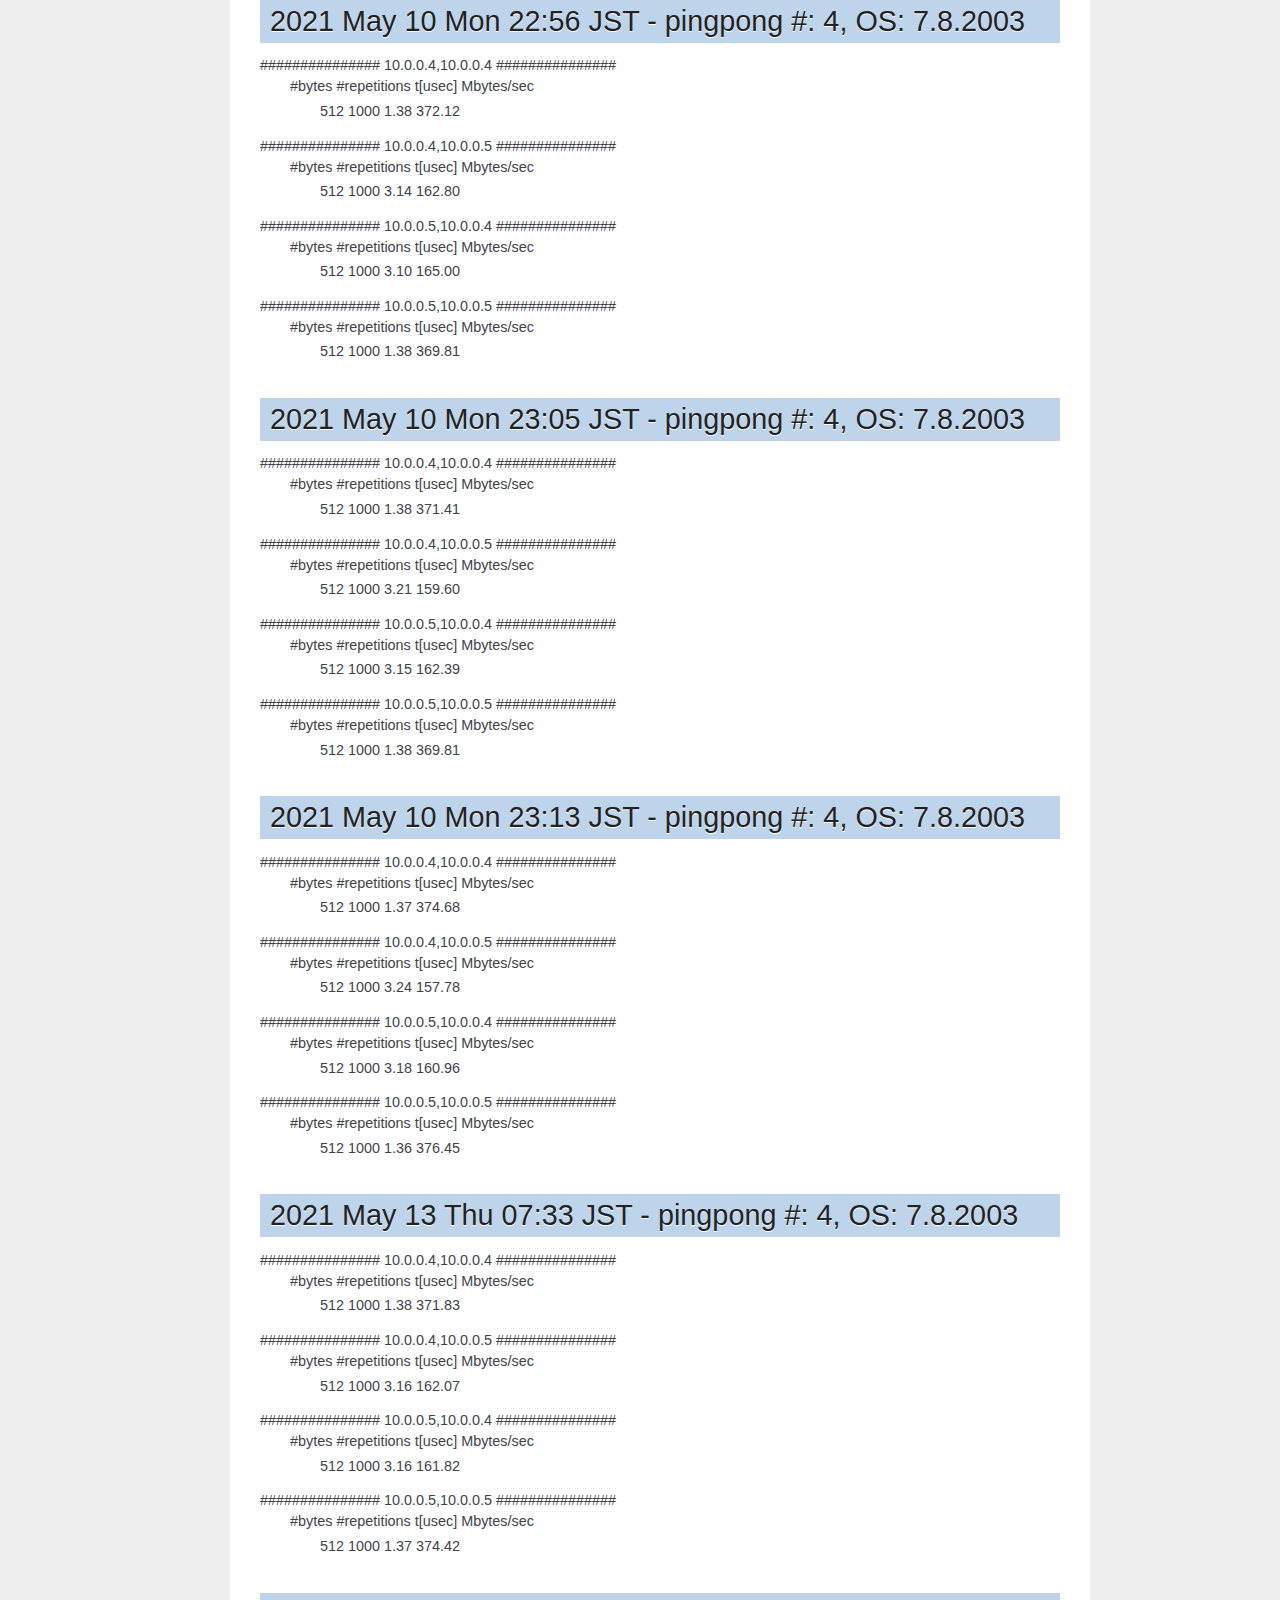
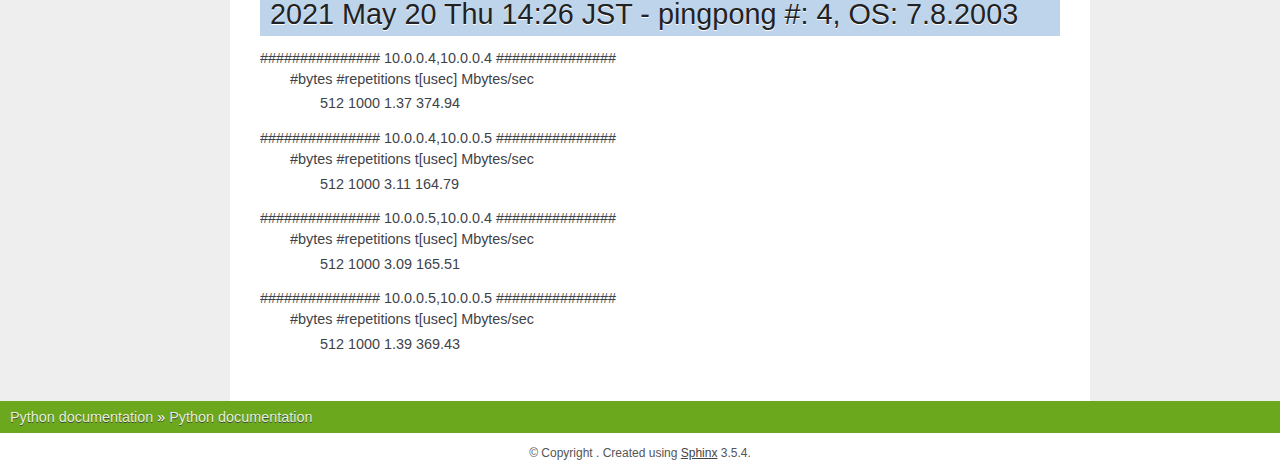
==== commit 30fd8ee2: "auto build and upload" ====
--- a/index.html
+++ b/index.html
@@ -824,6 +824,31 @@
 </dd>
 <dt>############### 10.0.0.5,10.0.0.5 ###############</dt><dd><dl class="simple">
 <dt>#bytes #repetitions      t[usec]   Mbytes/sec</dt><dd><p>512         1000         1.37       374.42</p>
+</dd>
+</dl>
+</dd>
+</dl>
+</div>
+<span id="document-result/result-20210520_0526"></span><div class="section" id="may-20-thu-14-26-jst-pingpong-4-os-7-8-2003">
+<h1>2021 May 20 Thu 14:26 JST - pingpong #: 4, OS: 7.8.2003<a class="headerlink" href="#may-20-thu-14-26-jst-pingpong-4-os-7-8-2003" title="Permalink to this headline">¶</a></h1>
+<dl class="simple">
+<dt>############### 10.0.0.4,10.0.0.4 ###############</dt><dd><dl class="simple">
+<dt>#bytes #repetitions      t[usec]   Mbytes/sec</dt><dd><p>512         1000         1.37       374.94</p>
+</dd>
+</dl>
+</dd>
+<dt>############### 10.0.0.4,10.0.0.5 ###############</dt><dd><dl class="simple">
+<dt>#bytes #repetitions      t[usec]   Mbytes/sec</dt><dd><p>512         1000         3.11       164.79</p>
+</dd>
+</dl>
+</dd>
+<dt>############### 10.0.0.5,10.0.0.4 ###############</dt><dd><dl class="simple">
+<dt>#bytes #repetitions      t[usec]   Mbytes/sec</dt><dd><p>512         1000         3.09       165.51</p>
+</dd>
+</dl>
+</dd>
+<dt>############### 10.0.0.5,10.0.0.5 ###############</dt><dd><dl class="simple">
+<dt>#bytes #repetitions      t[usec]   Mbytes/sec</dt><dd><p>512         1000         1.39       369.43</p>
 </dd>
 </dl>
 </dd>
@@ -872,6 +897,7 @@
 <li class="toctree-l1"><a class="reference internal" href="index.html#document-result/result-20210510_1406">2021 May 10 Mon 23:05 JST - pingpong #: 4, OS: 7.8.2003</a></li>
 <li class="toctree-l1"><a class="reference internal" href="index.html#document-result/result-20210510_1414">2021 May 10 Mon 23:13 JST - pingpong #: 4, OS: 7.8.2003</a></li>
 <li class="toctree-l1"><a class="reference internal" href="index.html#document-result/result-20210512_2234">2021 May 13 Thu 07:33 JST - pingpong #: 4, OS: 7.8.2003</a></li>
+<li class="toctree-l1"><a class="reference internal" href="index.html#document-result/result-20210520_0526">2021 May 20 Thu 14:26 JST - pingpong #: 4, OS: 7.8.2003</a></li>
 </ul>
 
         </div>
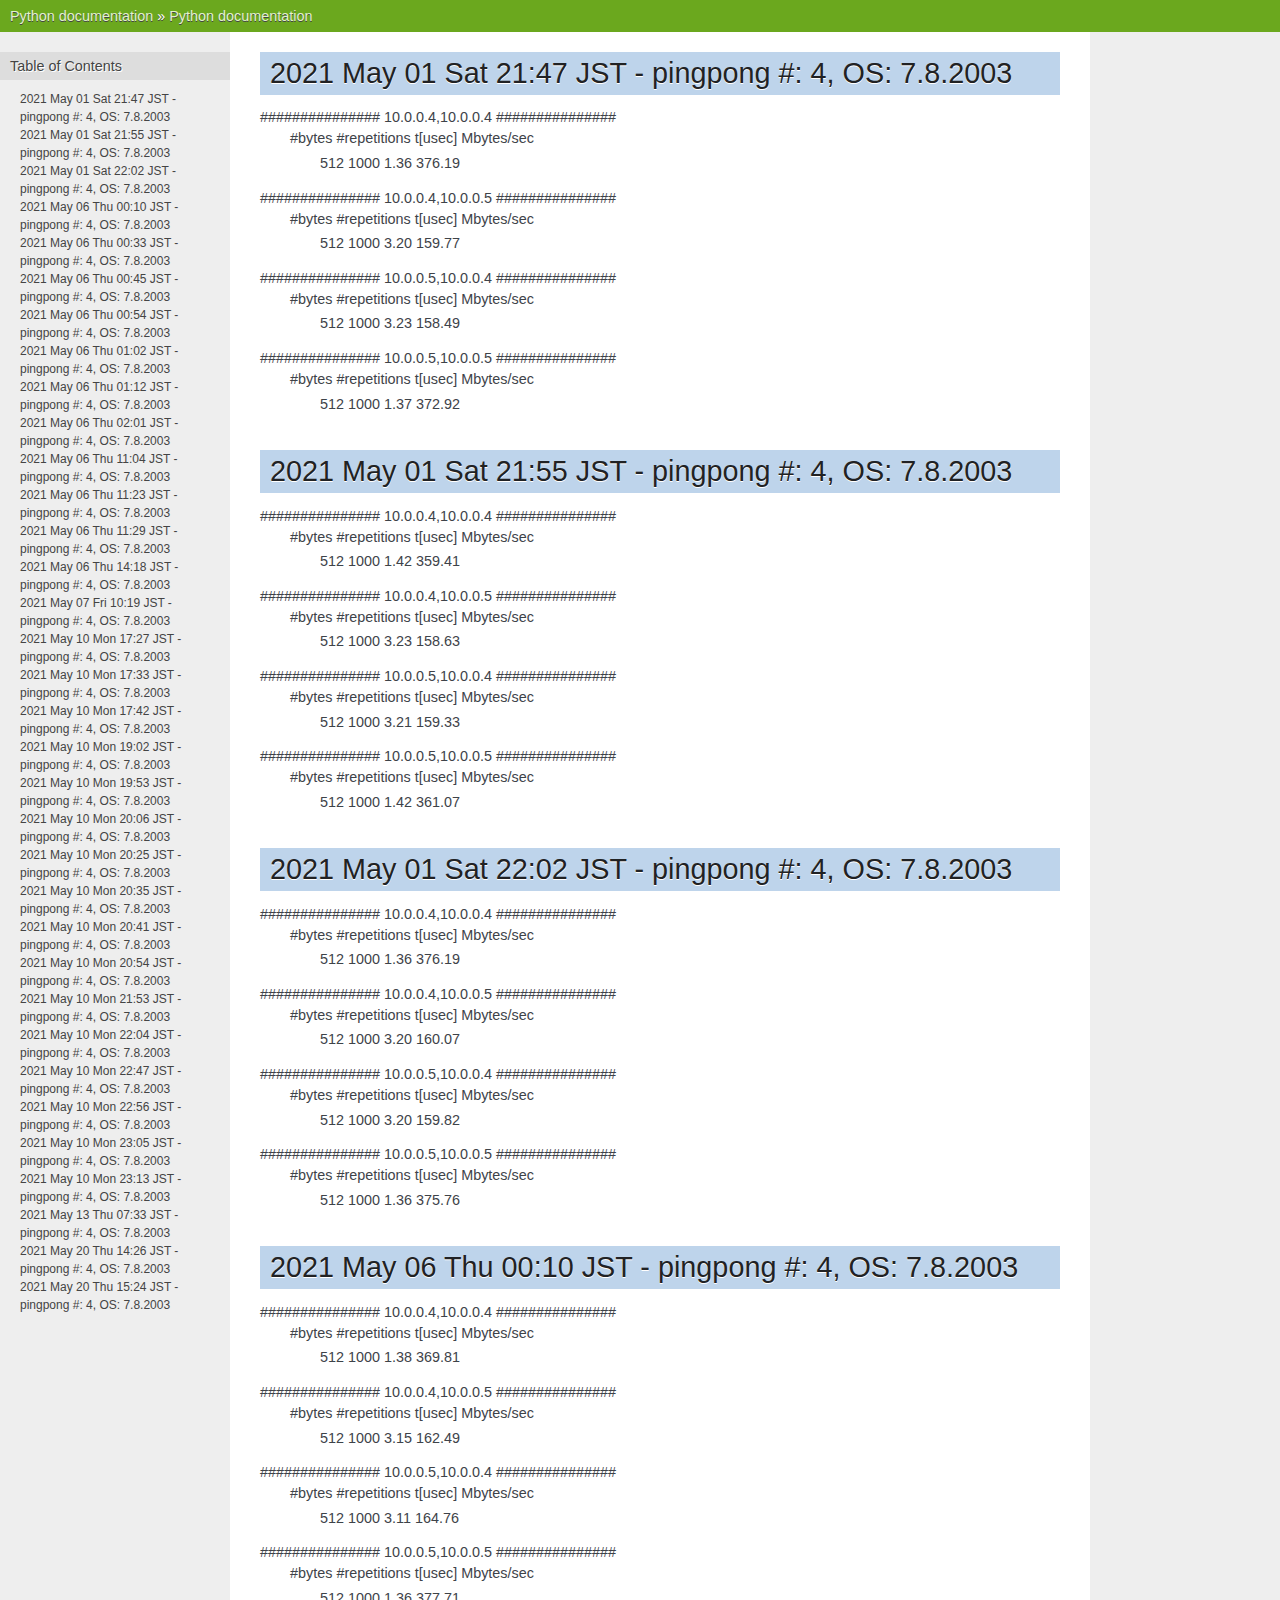
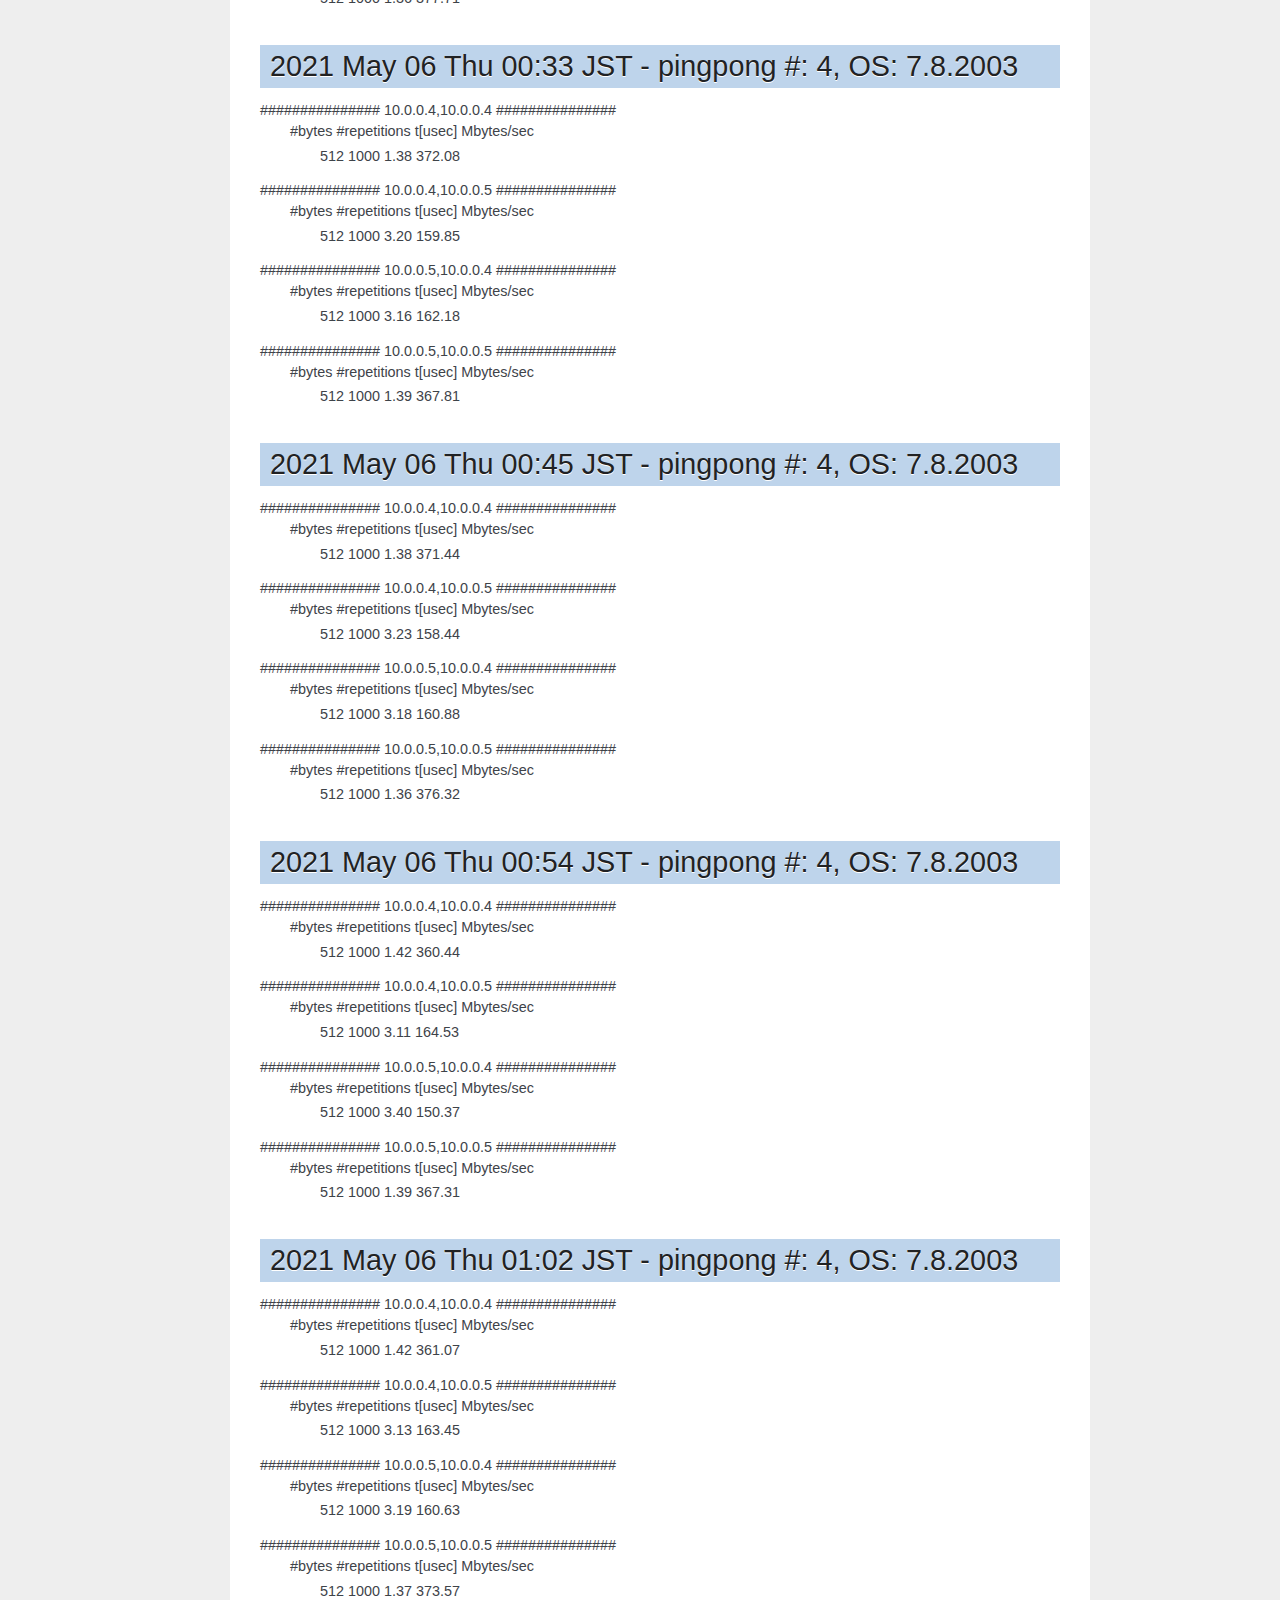
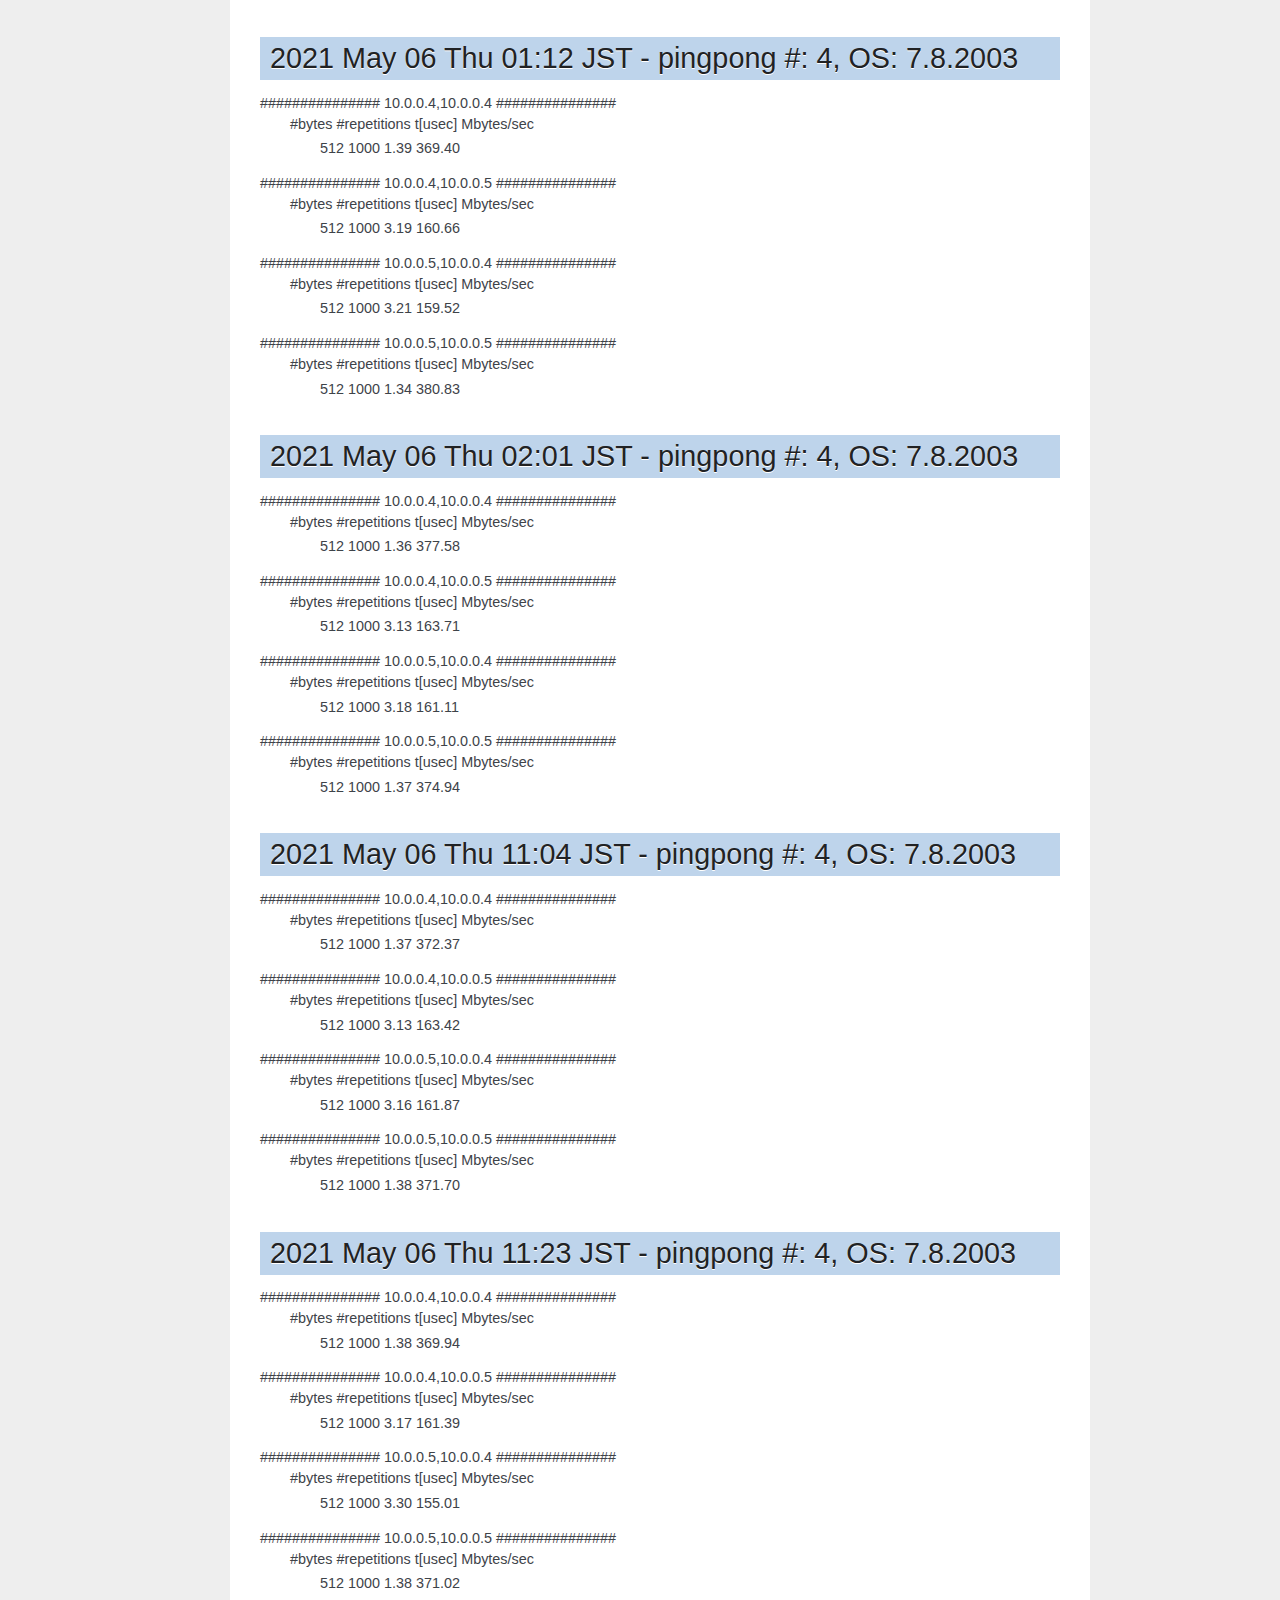
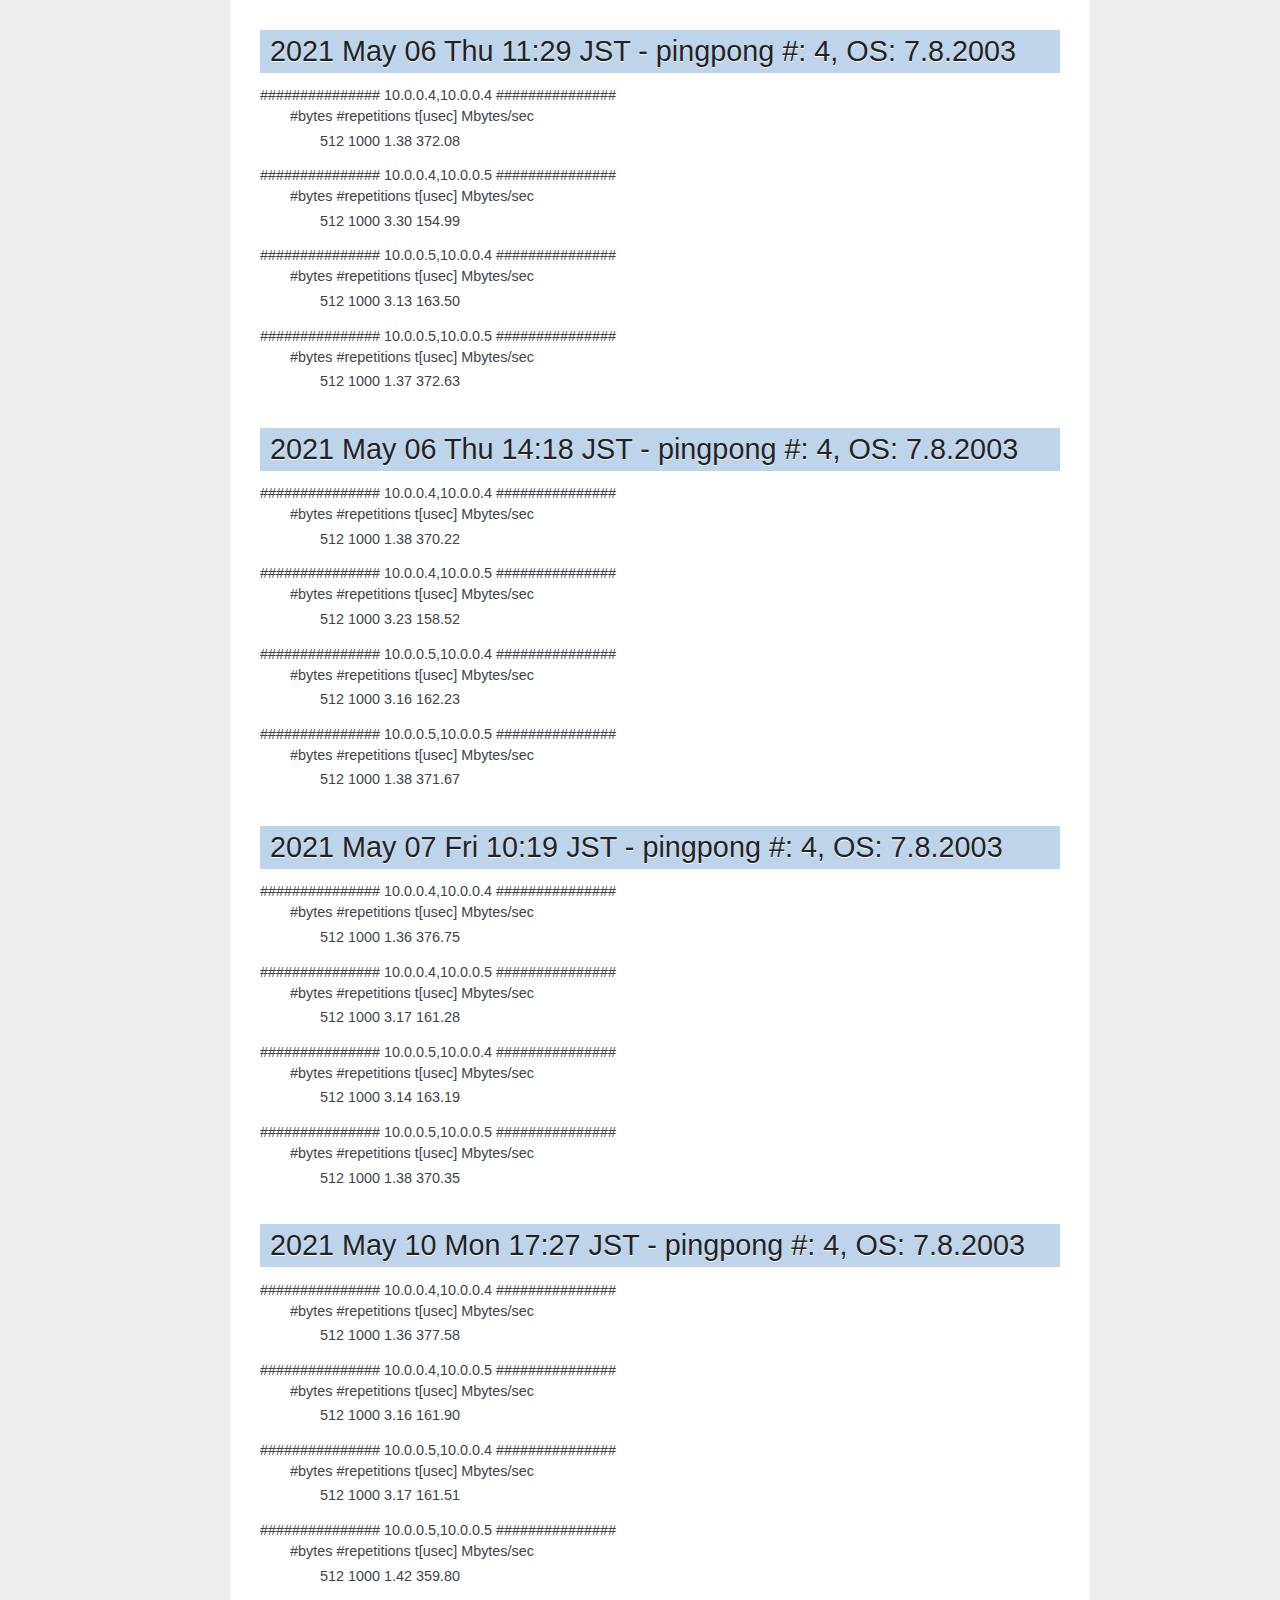
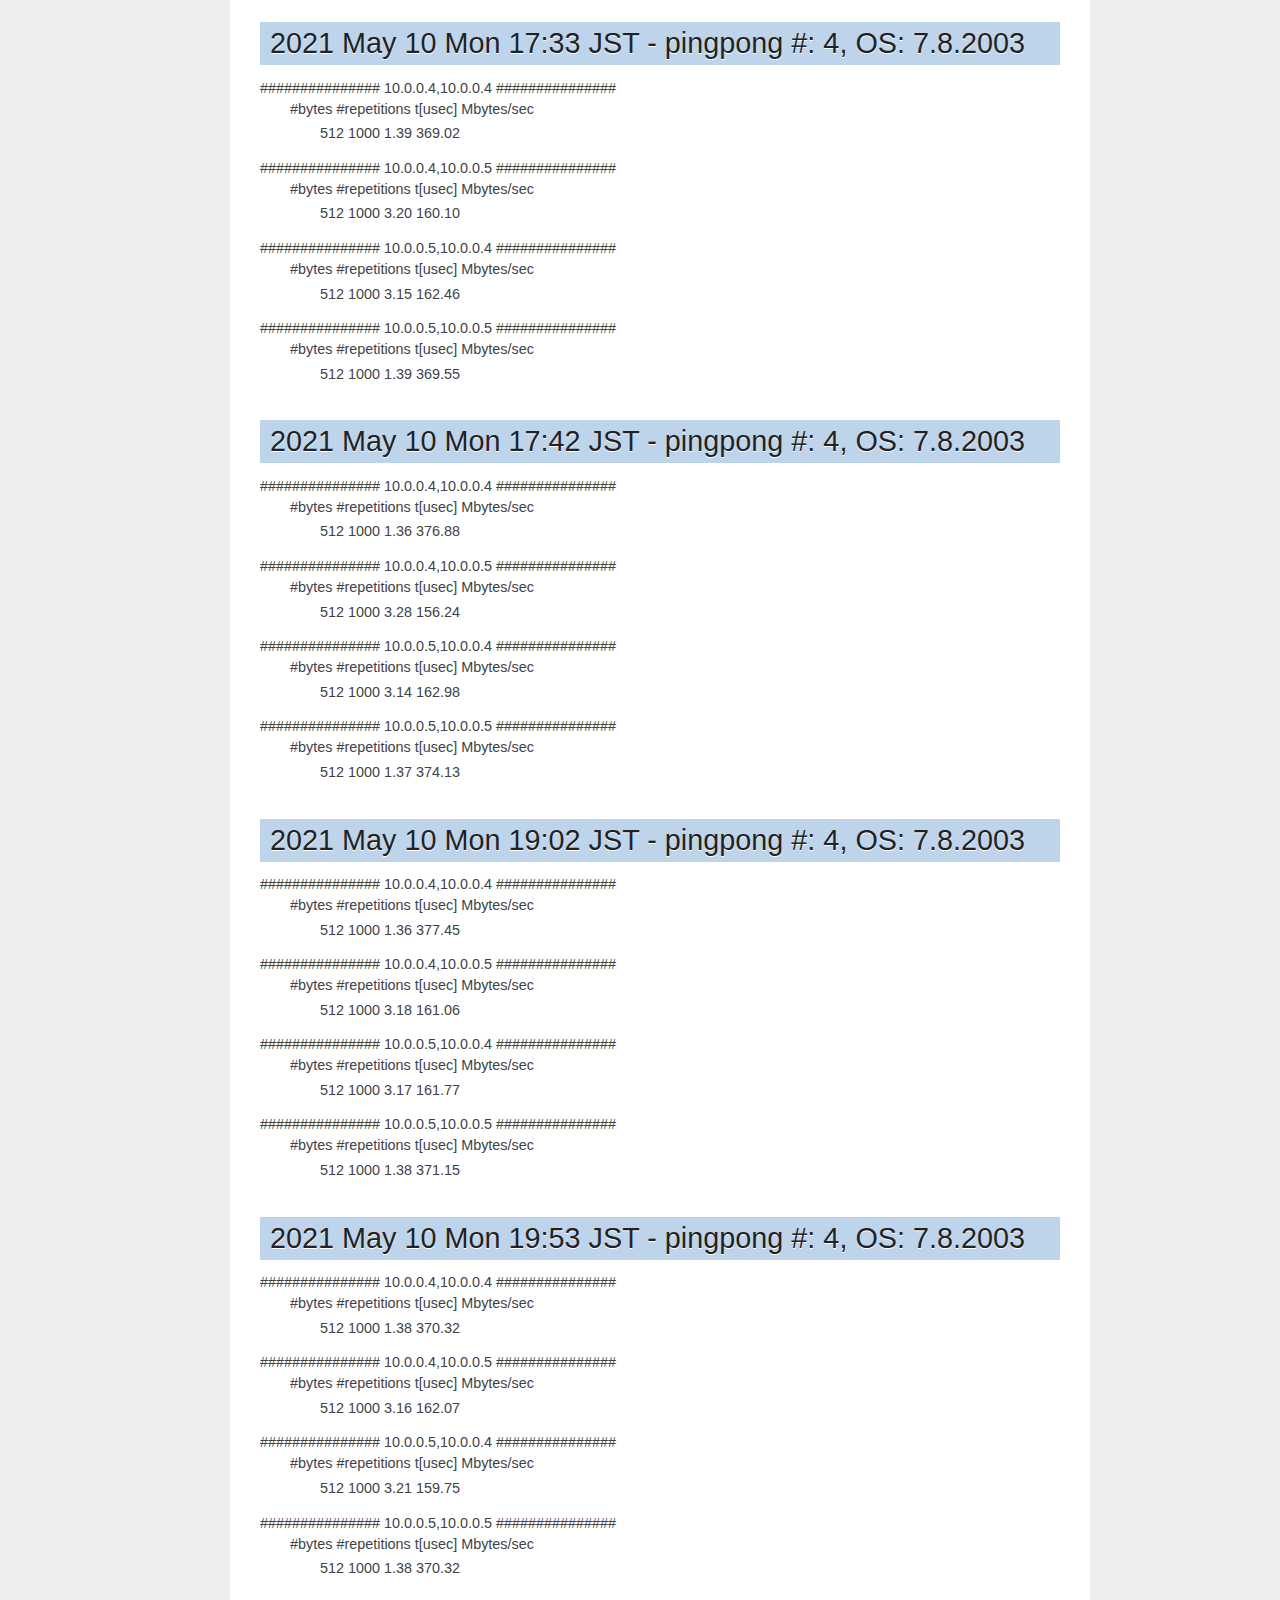
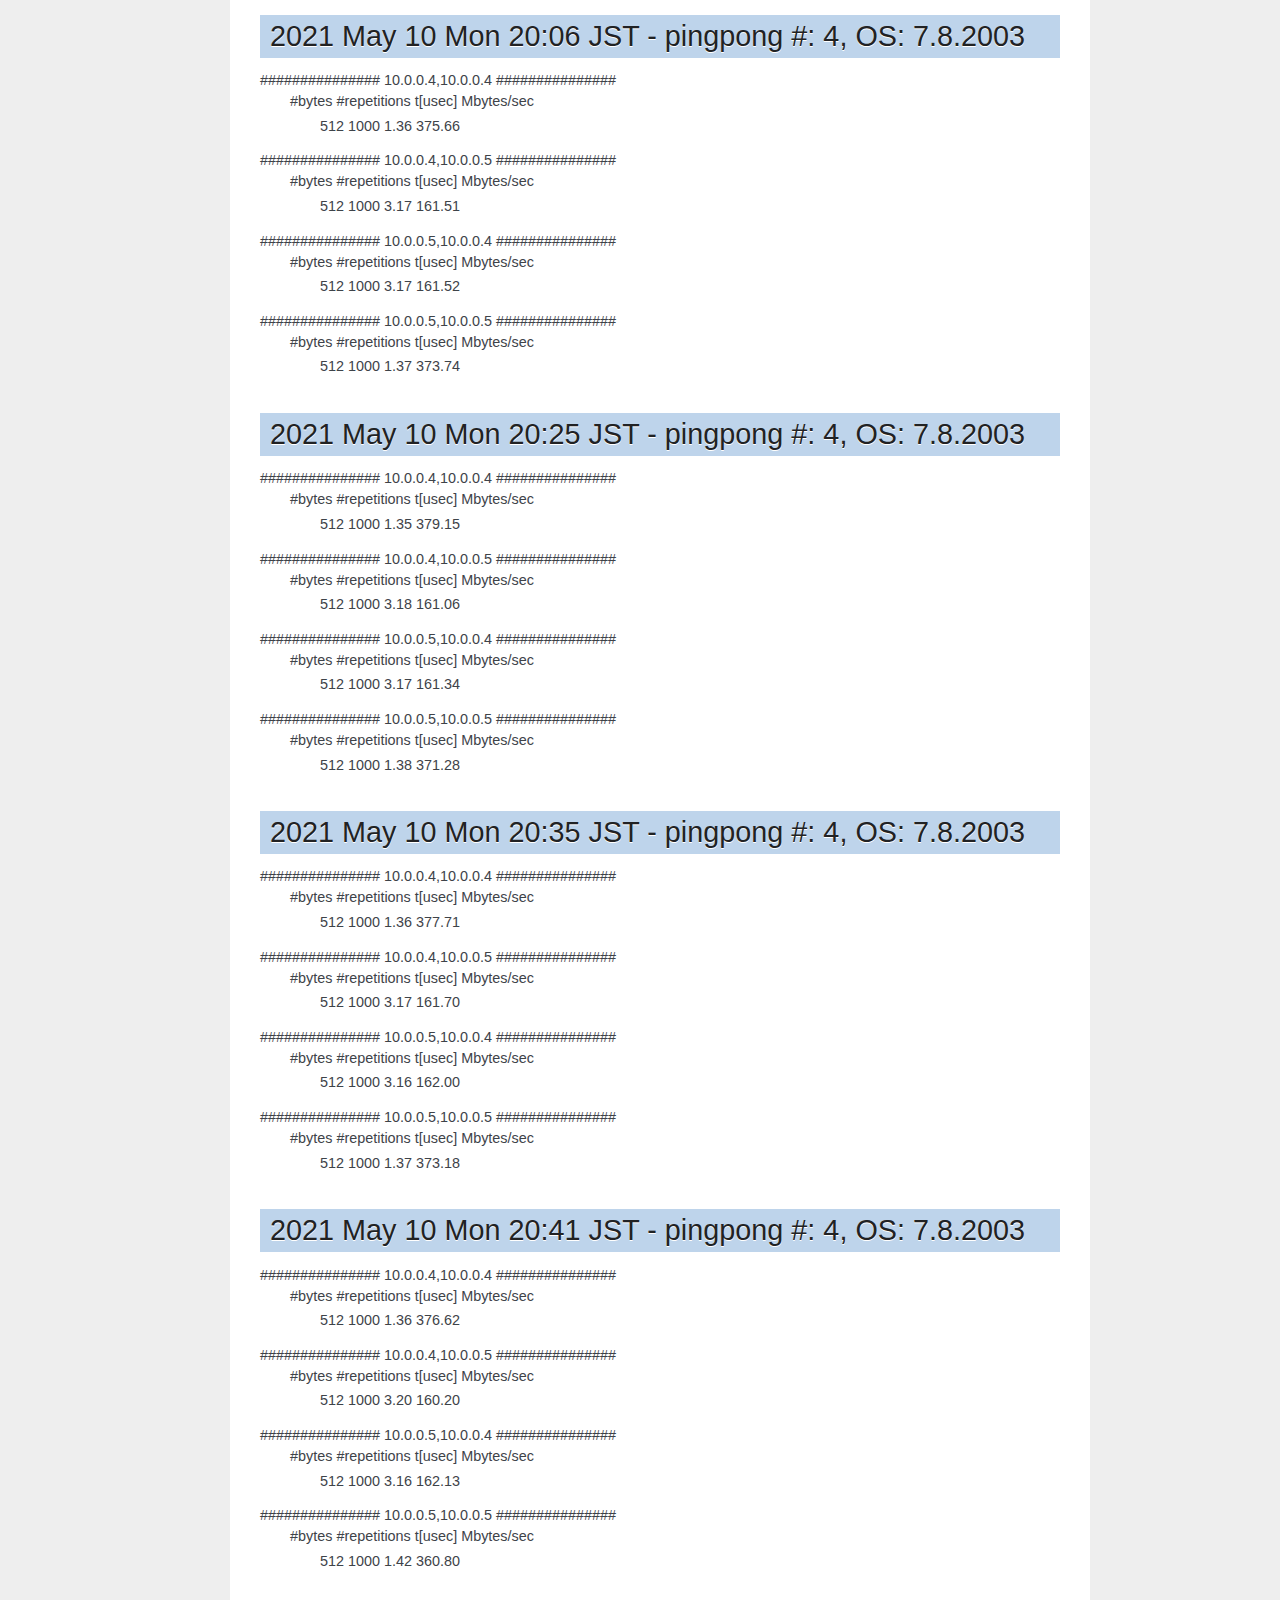
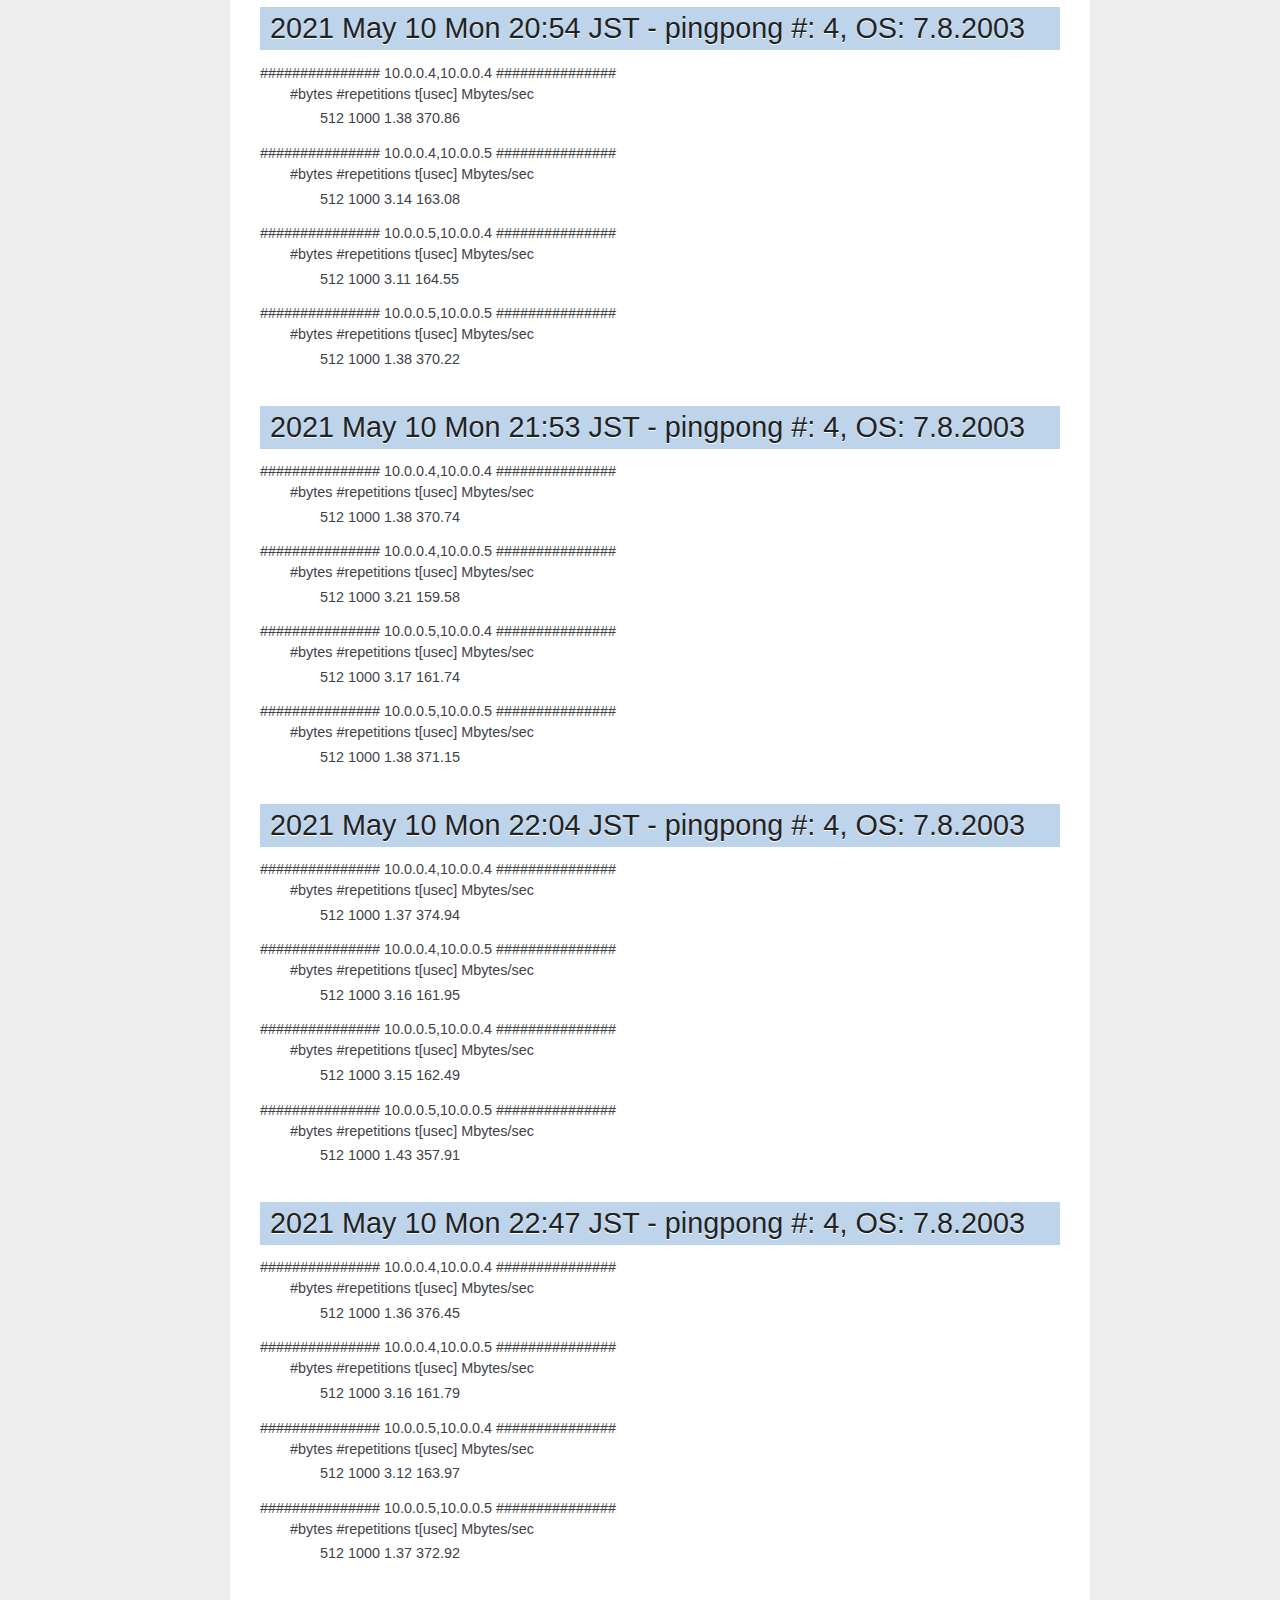
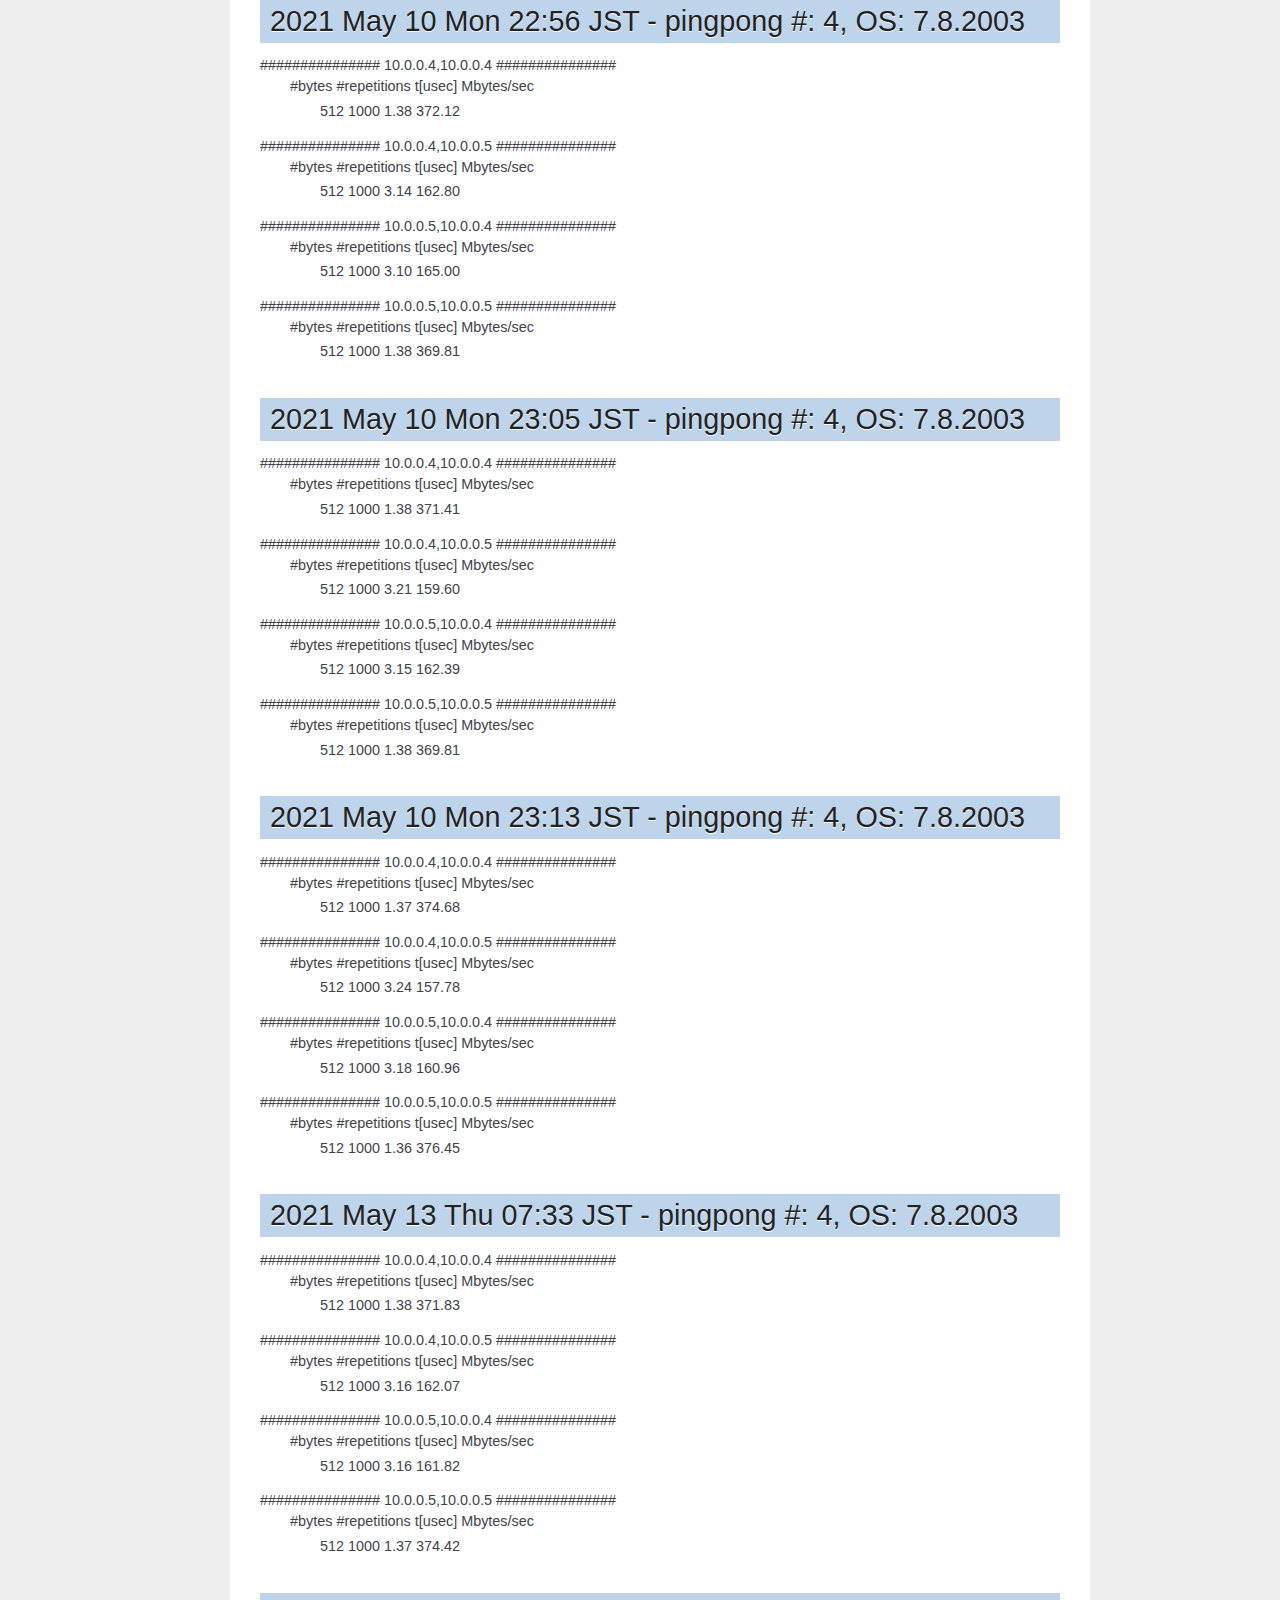
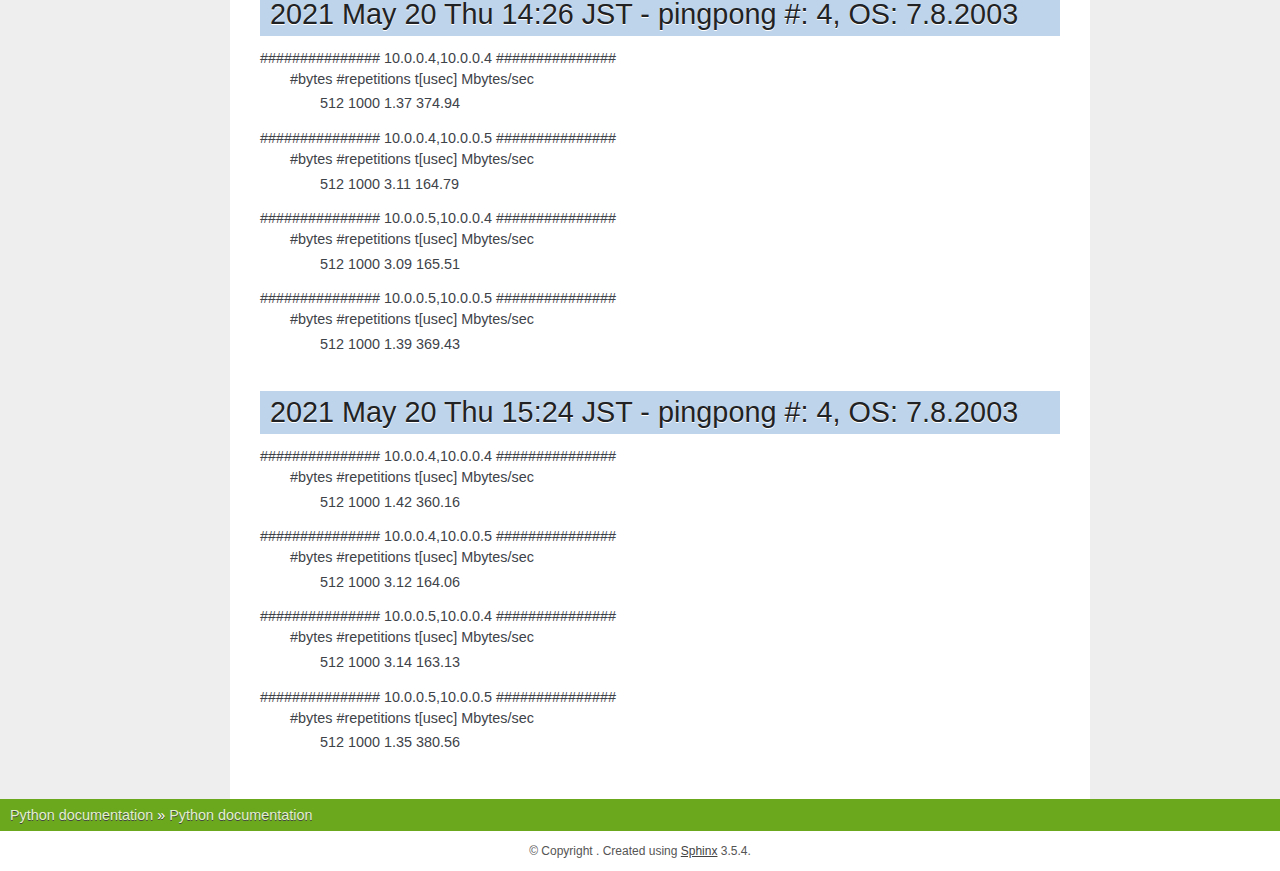
==== commit f8806baf: "auto build and upload" ====
--- a/index.html
+++ b/index.html
@@ -849,6 +849,31 @@
 </dd>
 <dt>############### 10.0.0.5,10.0.0.5 ###############</dt><dd><dl class="simple">
 <dt>#bytes #repetitions      t[usec]   Mbytes/sec</dt><dd><p>512         1000         1.39       369.43</p>
+</dd>
+</dl>
+</dd>
+</dl>
+</div>
+<span id="document-result/result-20210520_0625"></span><div class="section" id="may-20-thu-15-24-jst-pingpong-4-os-7-8-2003">
+<h1>2021 May 20 Thu 15:24 JST - pingpong #: 4, OS: 7.8.2003<a class="headerlink" href="#may-20-thu-15-24-jst-pingpong-4-os-7-8-2003" title="Permalink to this headline">¶</a></h1>
+<dl class="simple">
+<dt>############### 10.0.0.4,10.0.0.4 ###############</dt><dd><dl class="simple">
+<dt>#bytes #repetitions      t[usec]   Mbytes/sec</dt><dd><p>512         1000         1.42       360.16</p>
+</dd>
+</dl>
+</dd>
+<dt>############### 10.0.0.4,10.0.0.5 ###############</dt><dd><dl class="simple">
+<dt>#bytes #repetitions      t[usec]   Mbytes/sec</dt><dd><p>512         1000         3.12       164.06</p>
+</dd>
+</dl>
+</dd>
+<dt>############### 10.0.0.5,10.0.0.4 ###############</dt><dd><dl class="simple">
+<dt>#bytes #repetitions      t[usec]   Mbytes/sec</dt><dd><p>512         1000         3.14       163.13</p>
+</dd>
+</dl>
+</dd>
+<dt>############### 10.0.0.5,10.0.0.5 ###############</dt><dd><dl class="simple">
+<dt>#bytes #repetitions      t[usec]   Mbytes/sec</dt><dd><p>512         1000         1.35       380.56</p>
 </dd>
 </dl>
 </dd>
@@ -898,6 +923,7 @@
 <li class="toctree-l1"><a class="reference internal" href="index.html#document-result/result-20210510_1414">2021 May 10 Mon 23:13 JST - pingpong #: 4, OS: 7.8.2003</a></li>
 <li class="toctree-l1"><a class="reference internal" href="index.html#document-result/result-20210512_2234">2021 May 13 Thu 07:33 JST - pingpong #: 4, OS: 7.8.2003</a></li>
 <li class="toctree-l1"><a class="reference internal" href="index.html#document-result/result-20210520_0526">2021 May 20 Thu 14:26 JST - pingpong #: 4, OS: 7.8.2003</a></li>
+<li class="toctree-l1"><a class="reference internal" href="index.html#document-result/result-20210520_0625">2021 May 20 Thu 15:24 JST - pingpong #: 4, OS: 7.8.2003</a></li>
 </ul>
 
         </div>
